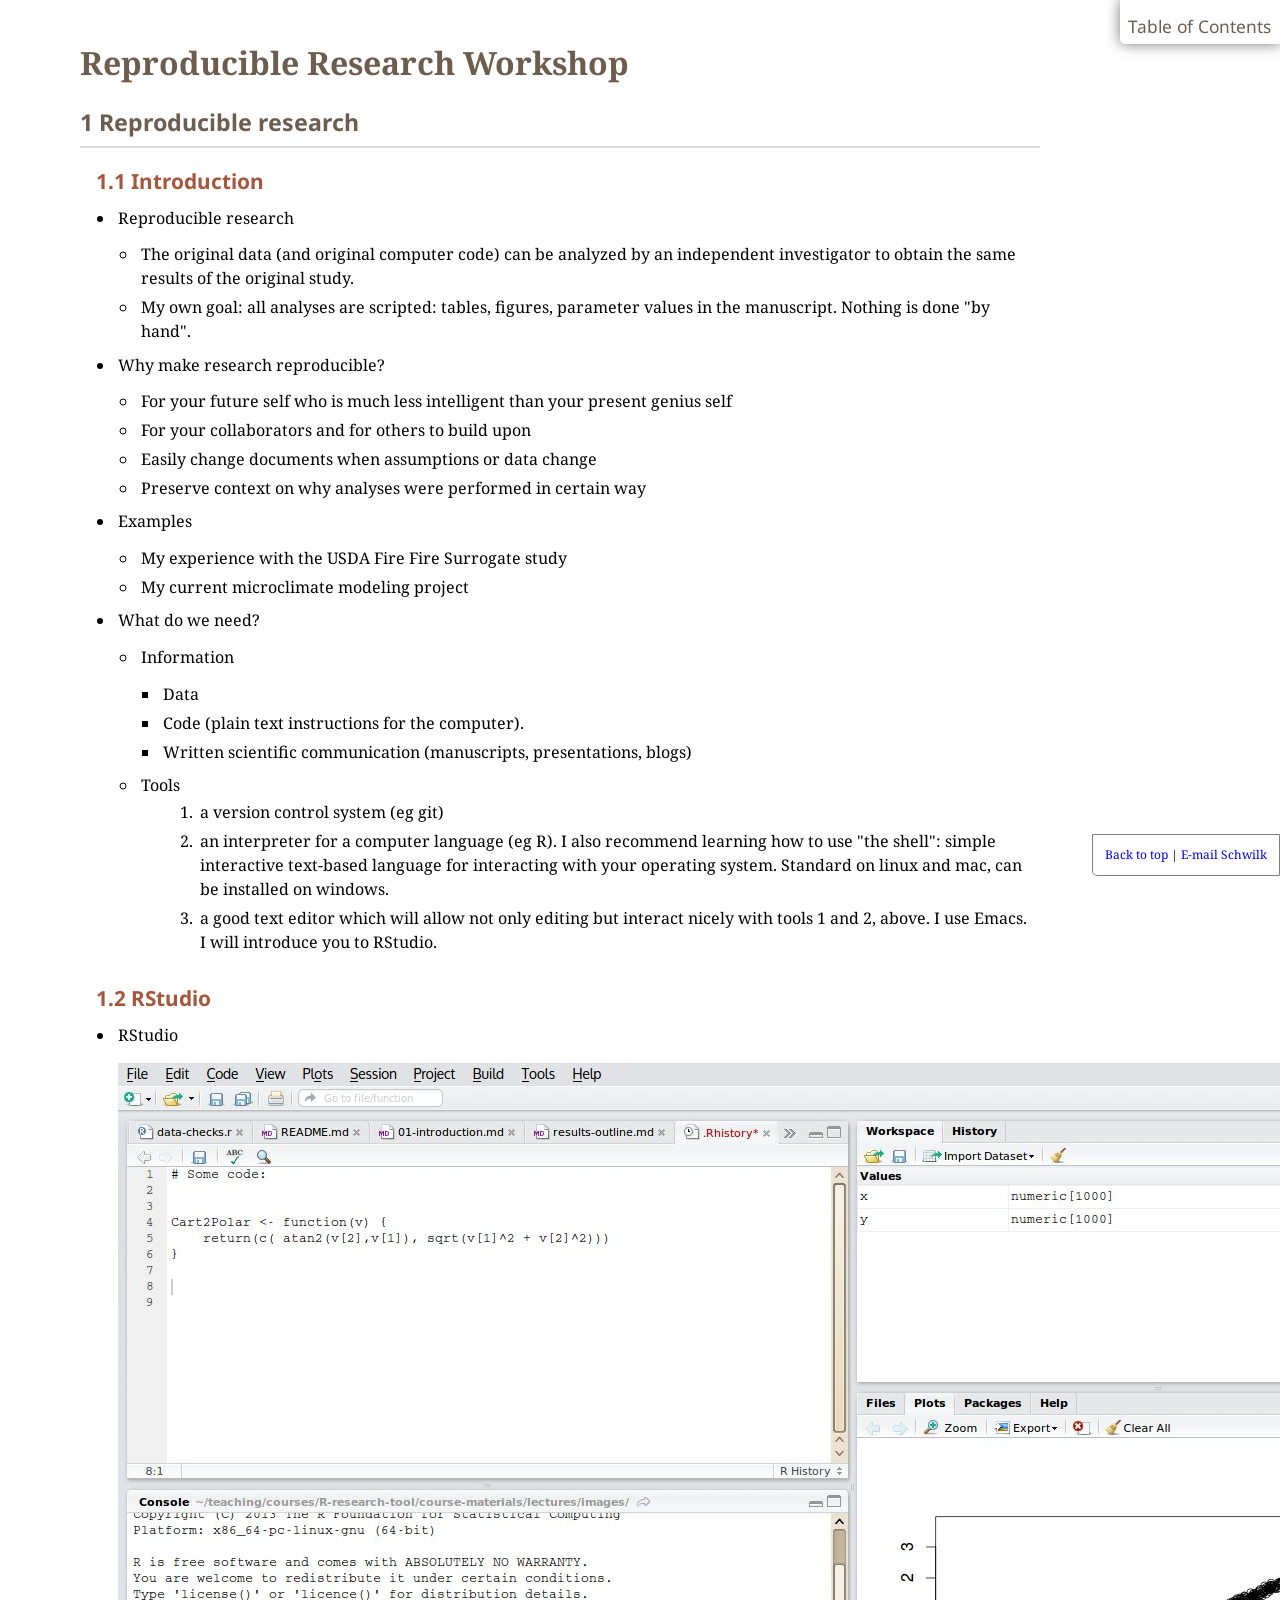
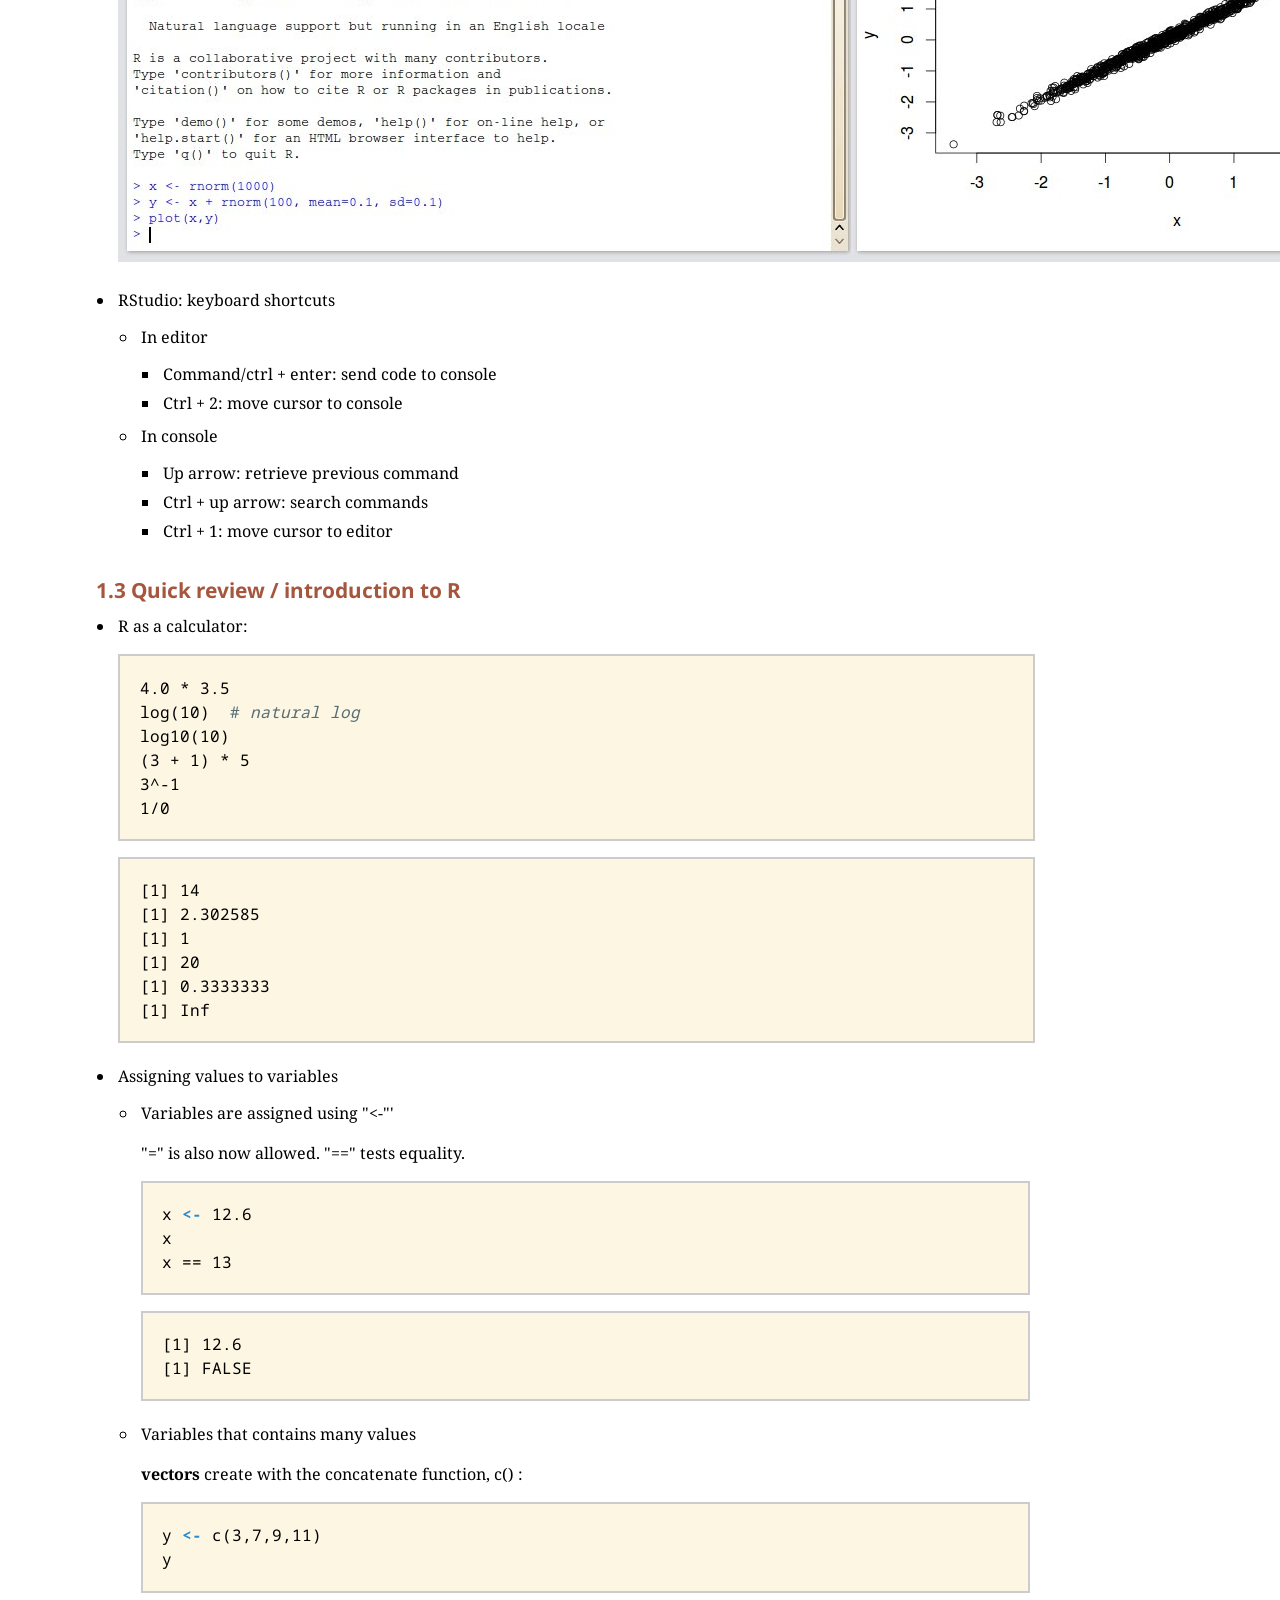
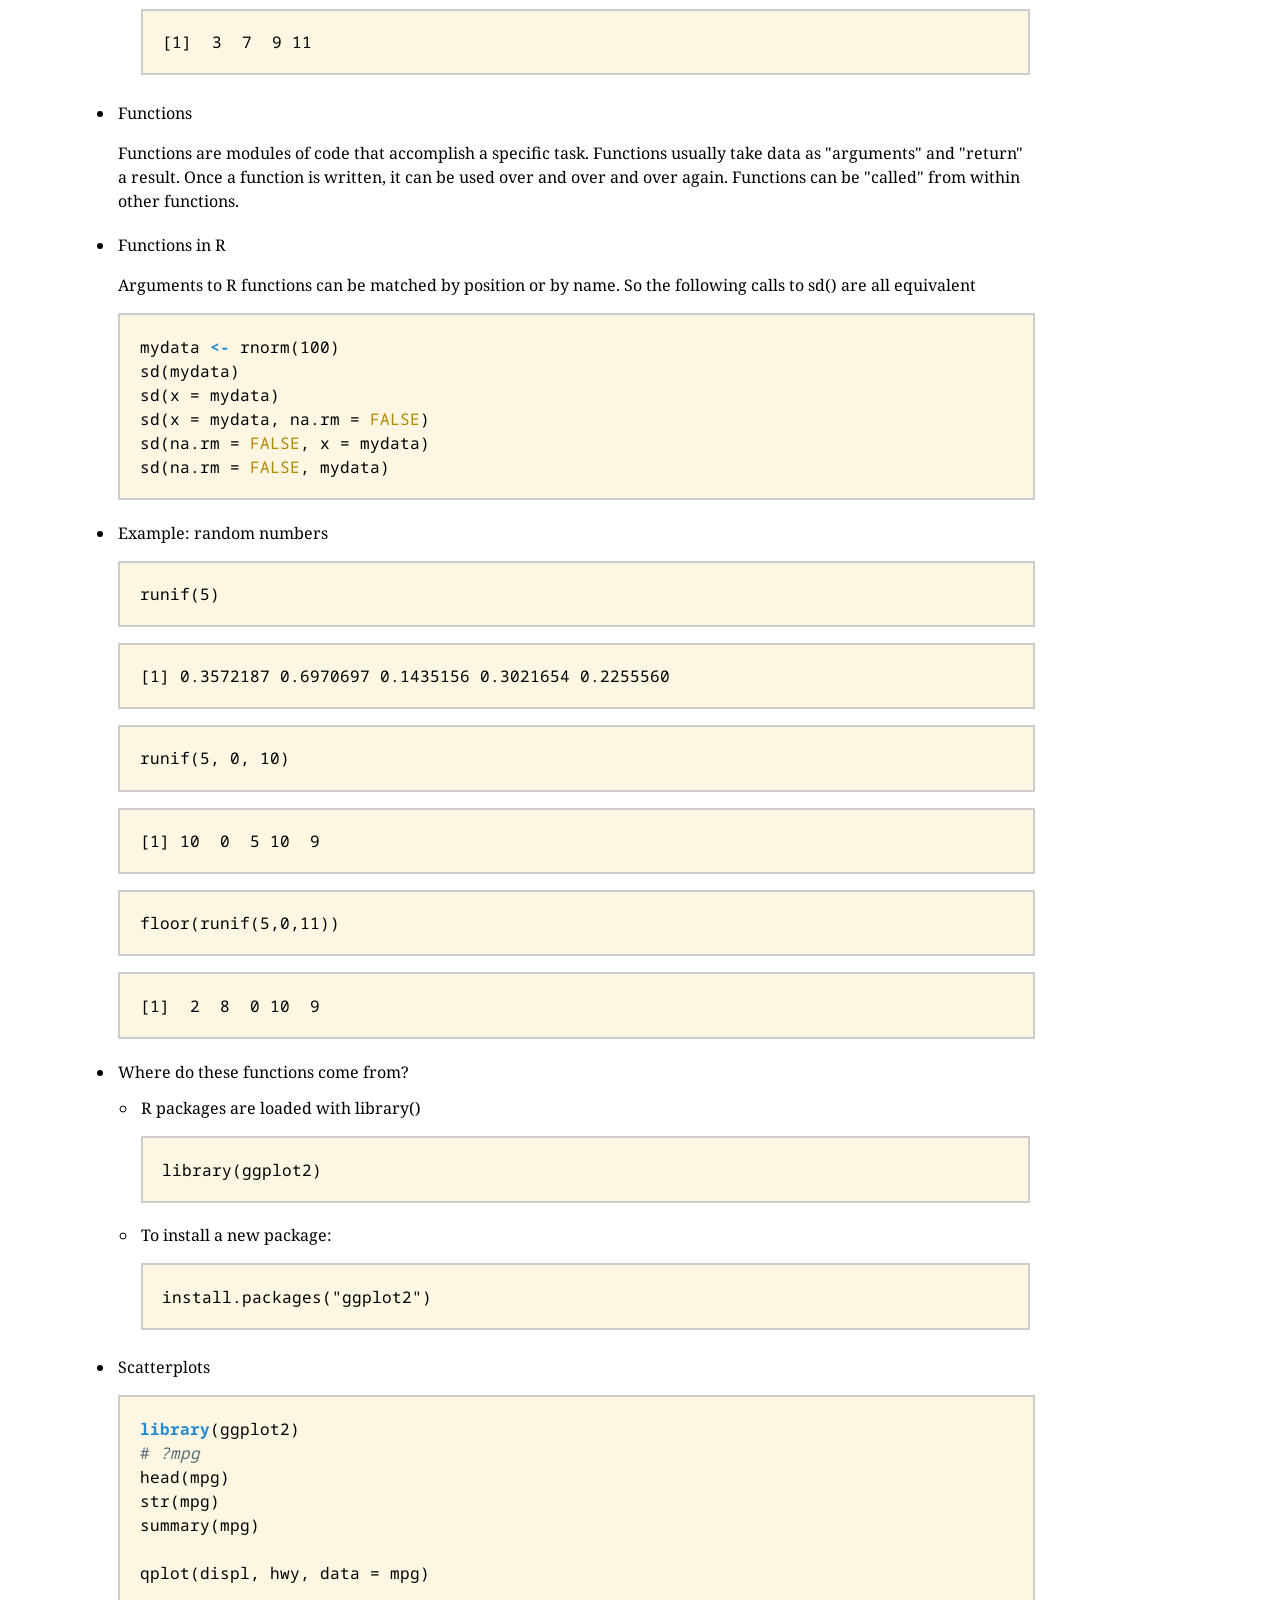
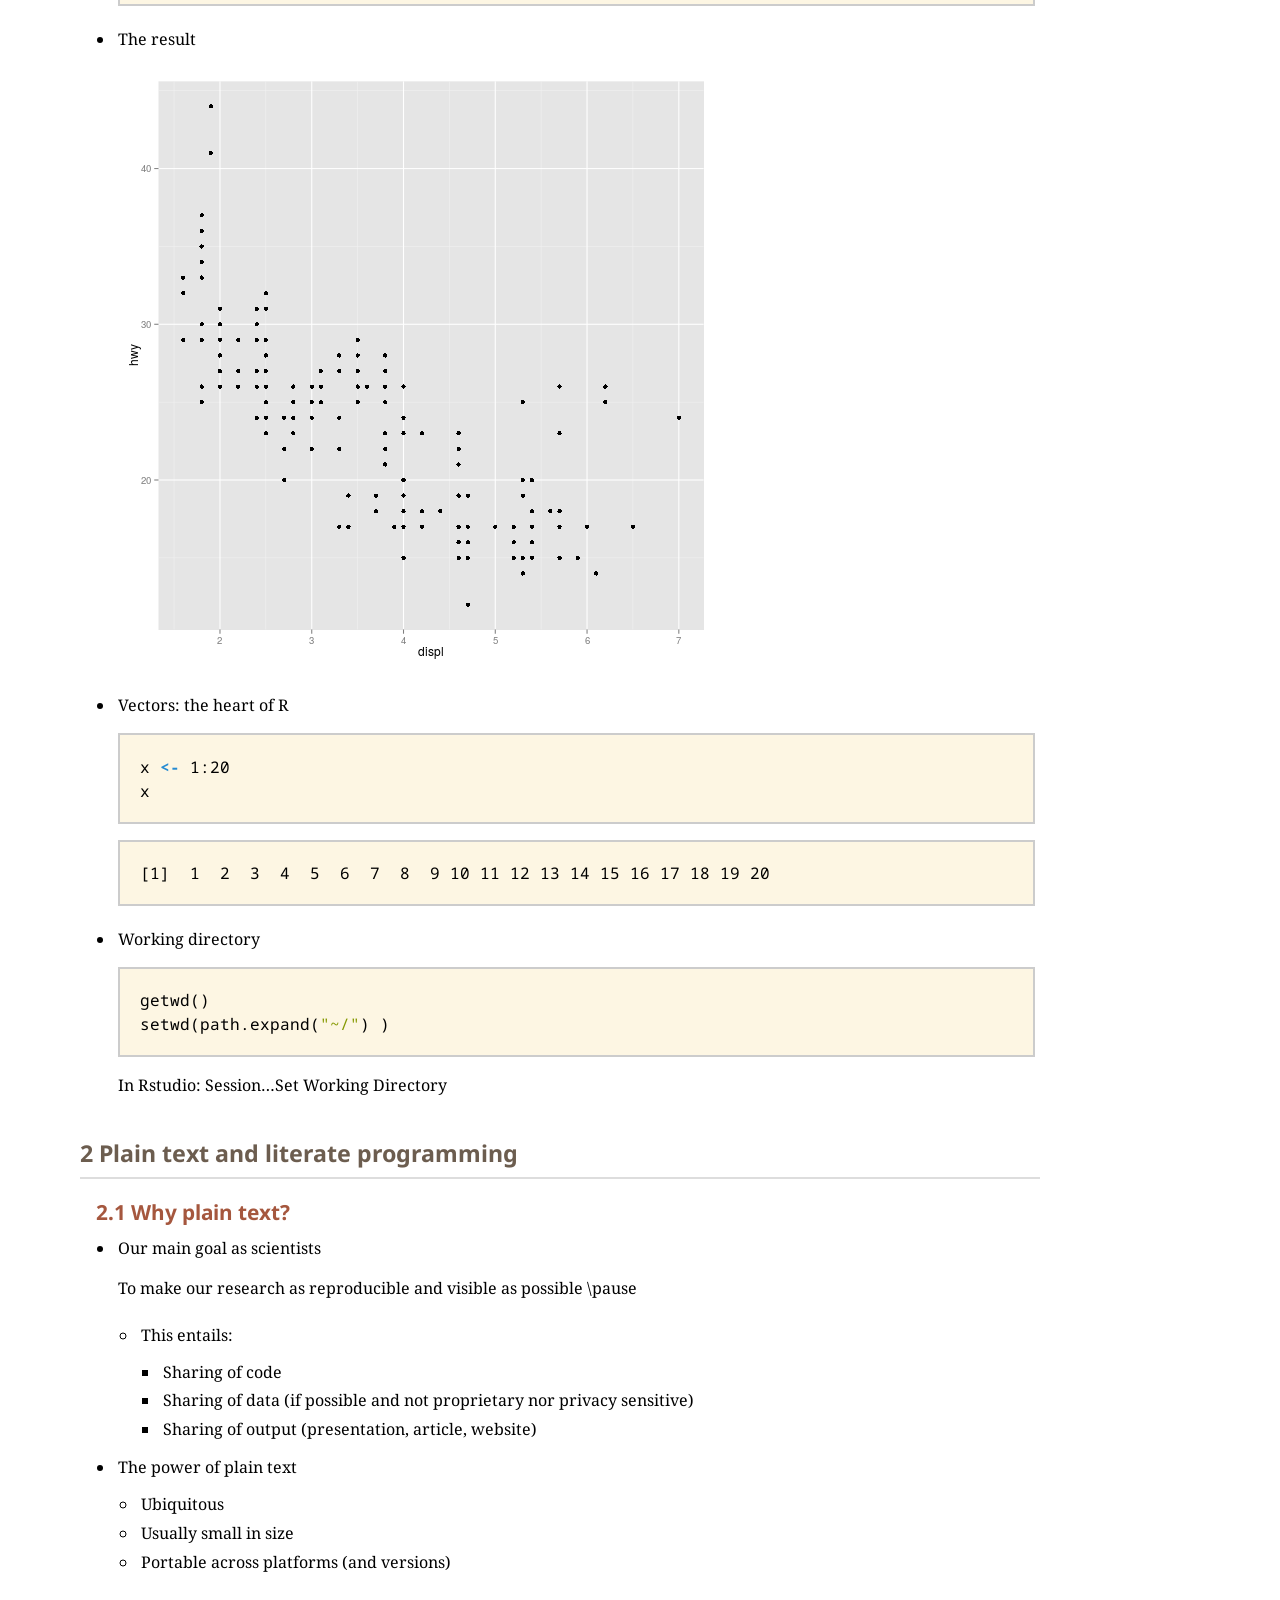
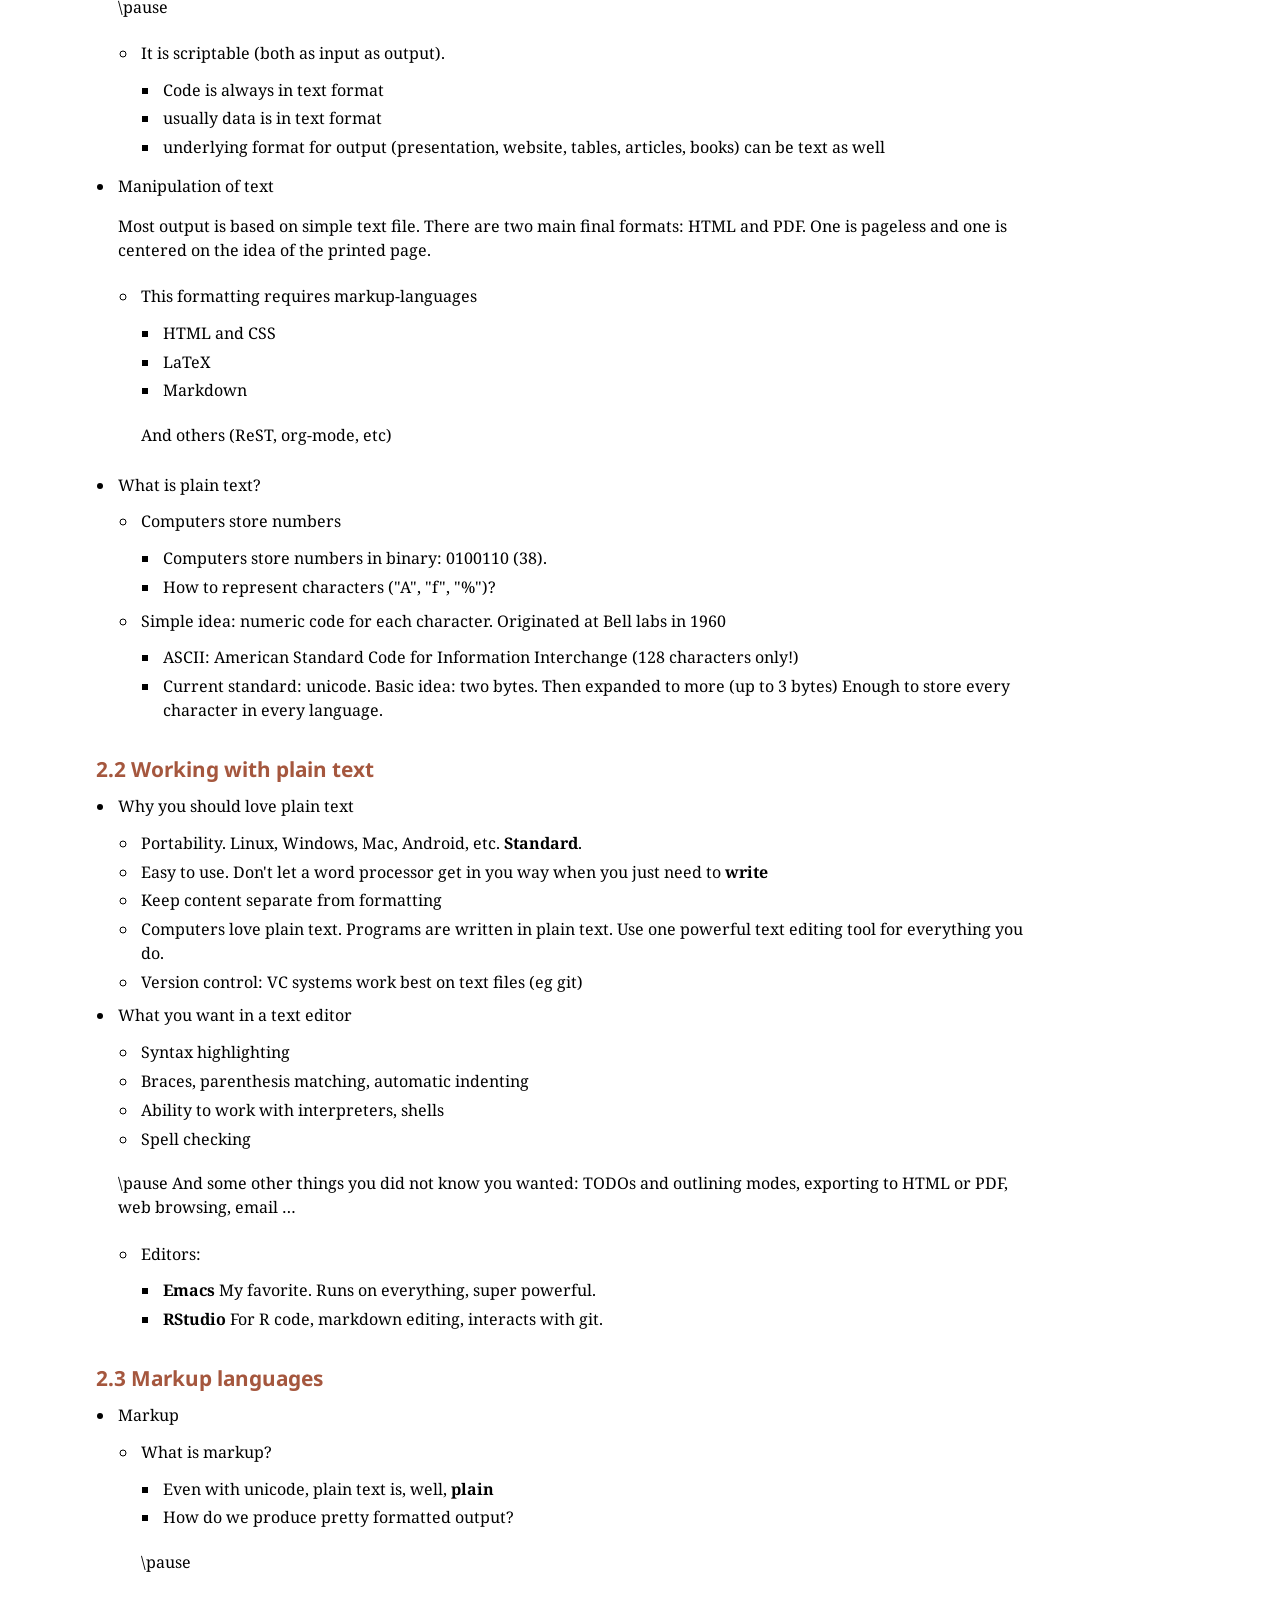
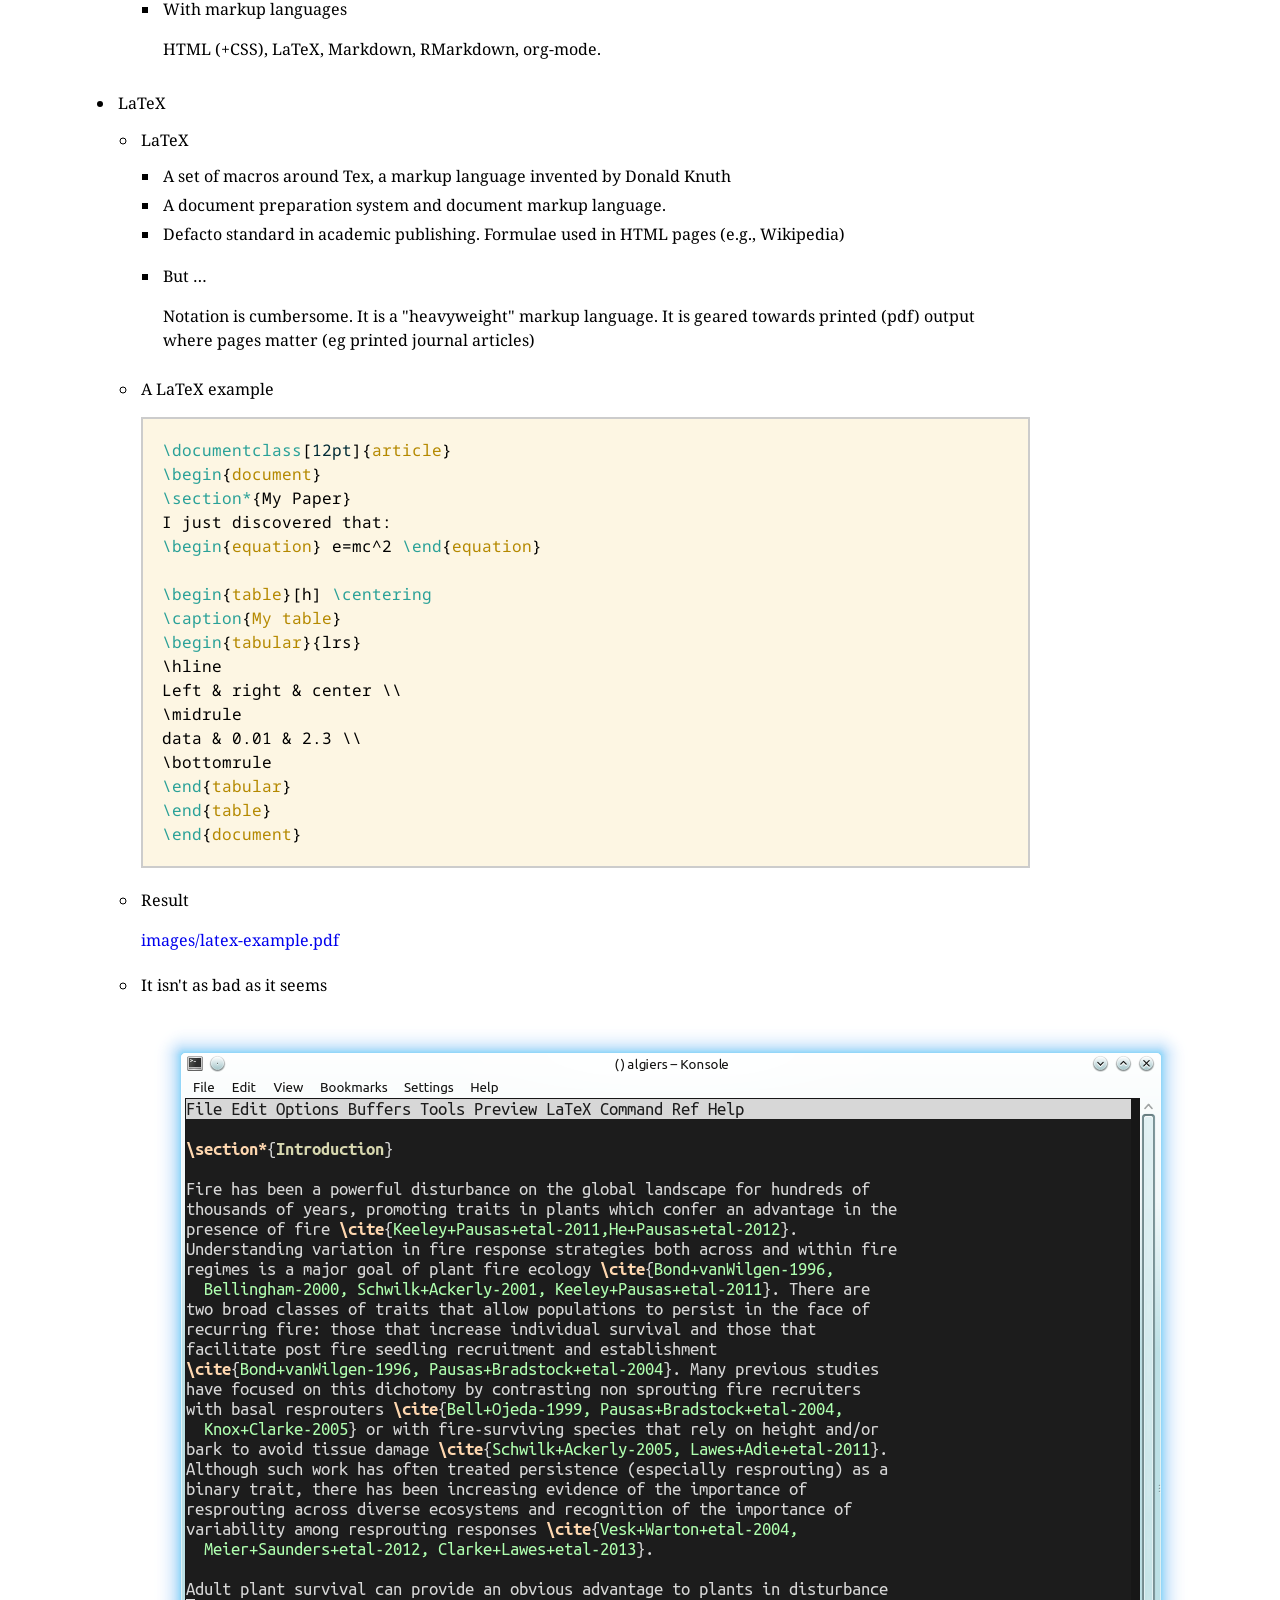
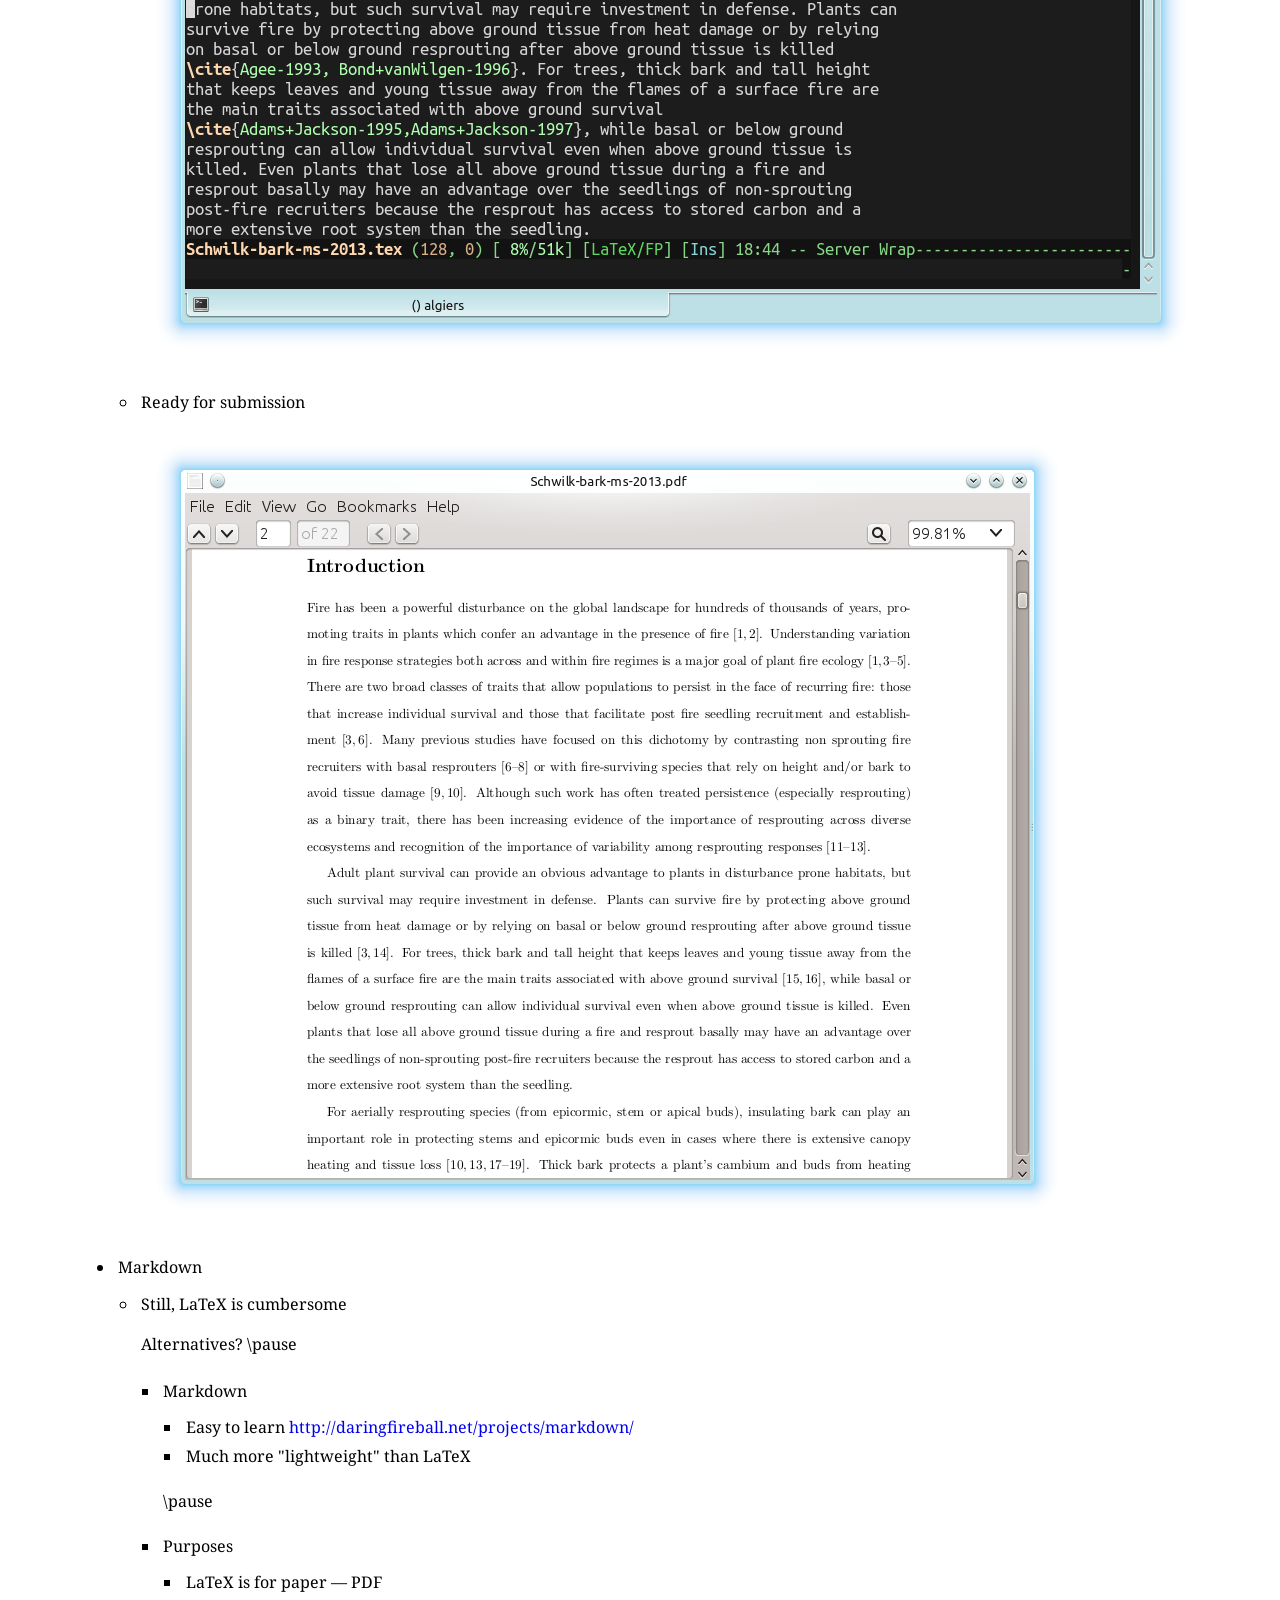
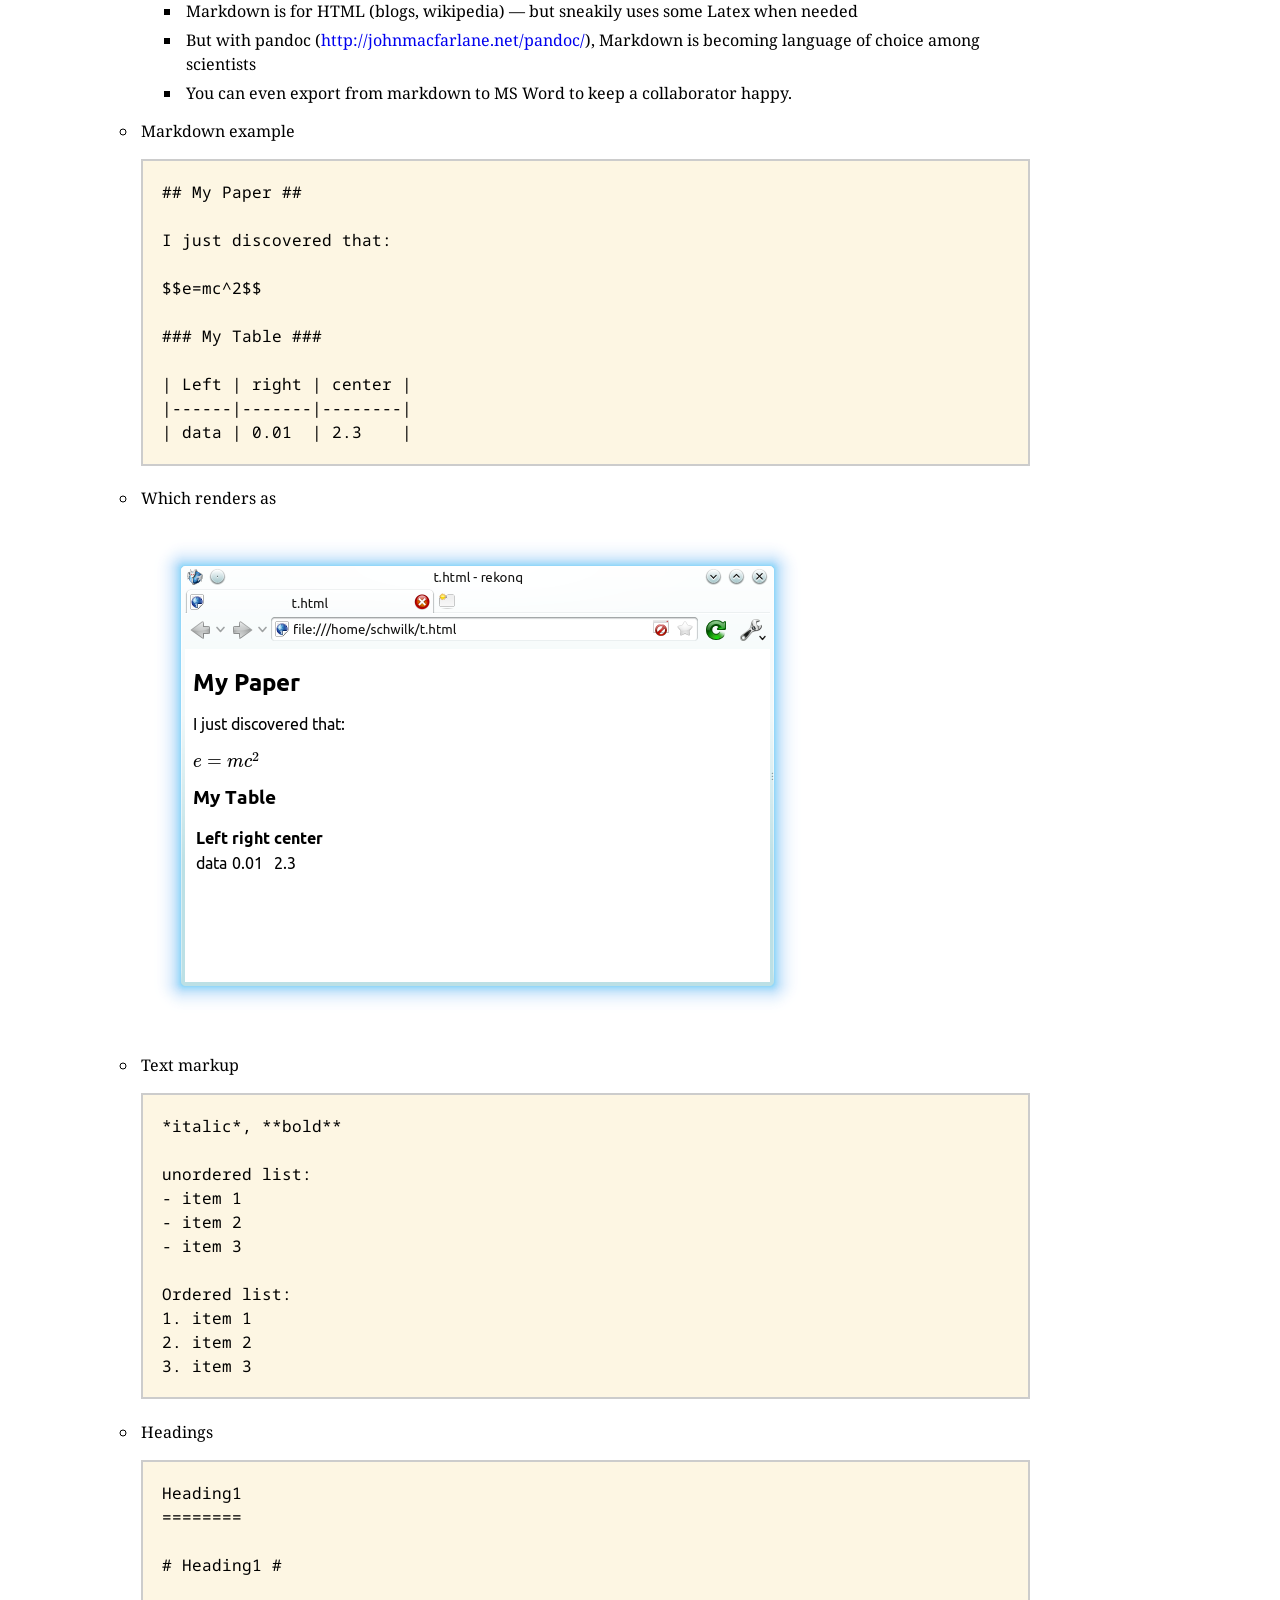
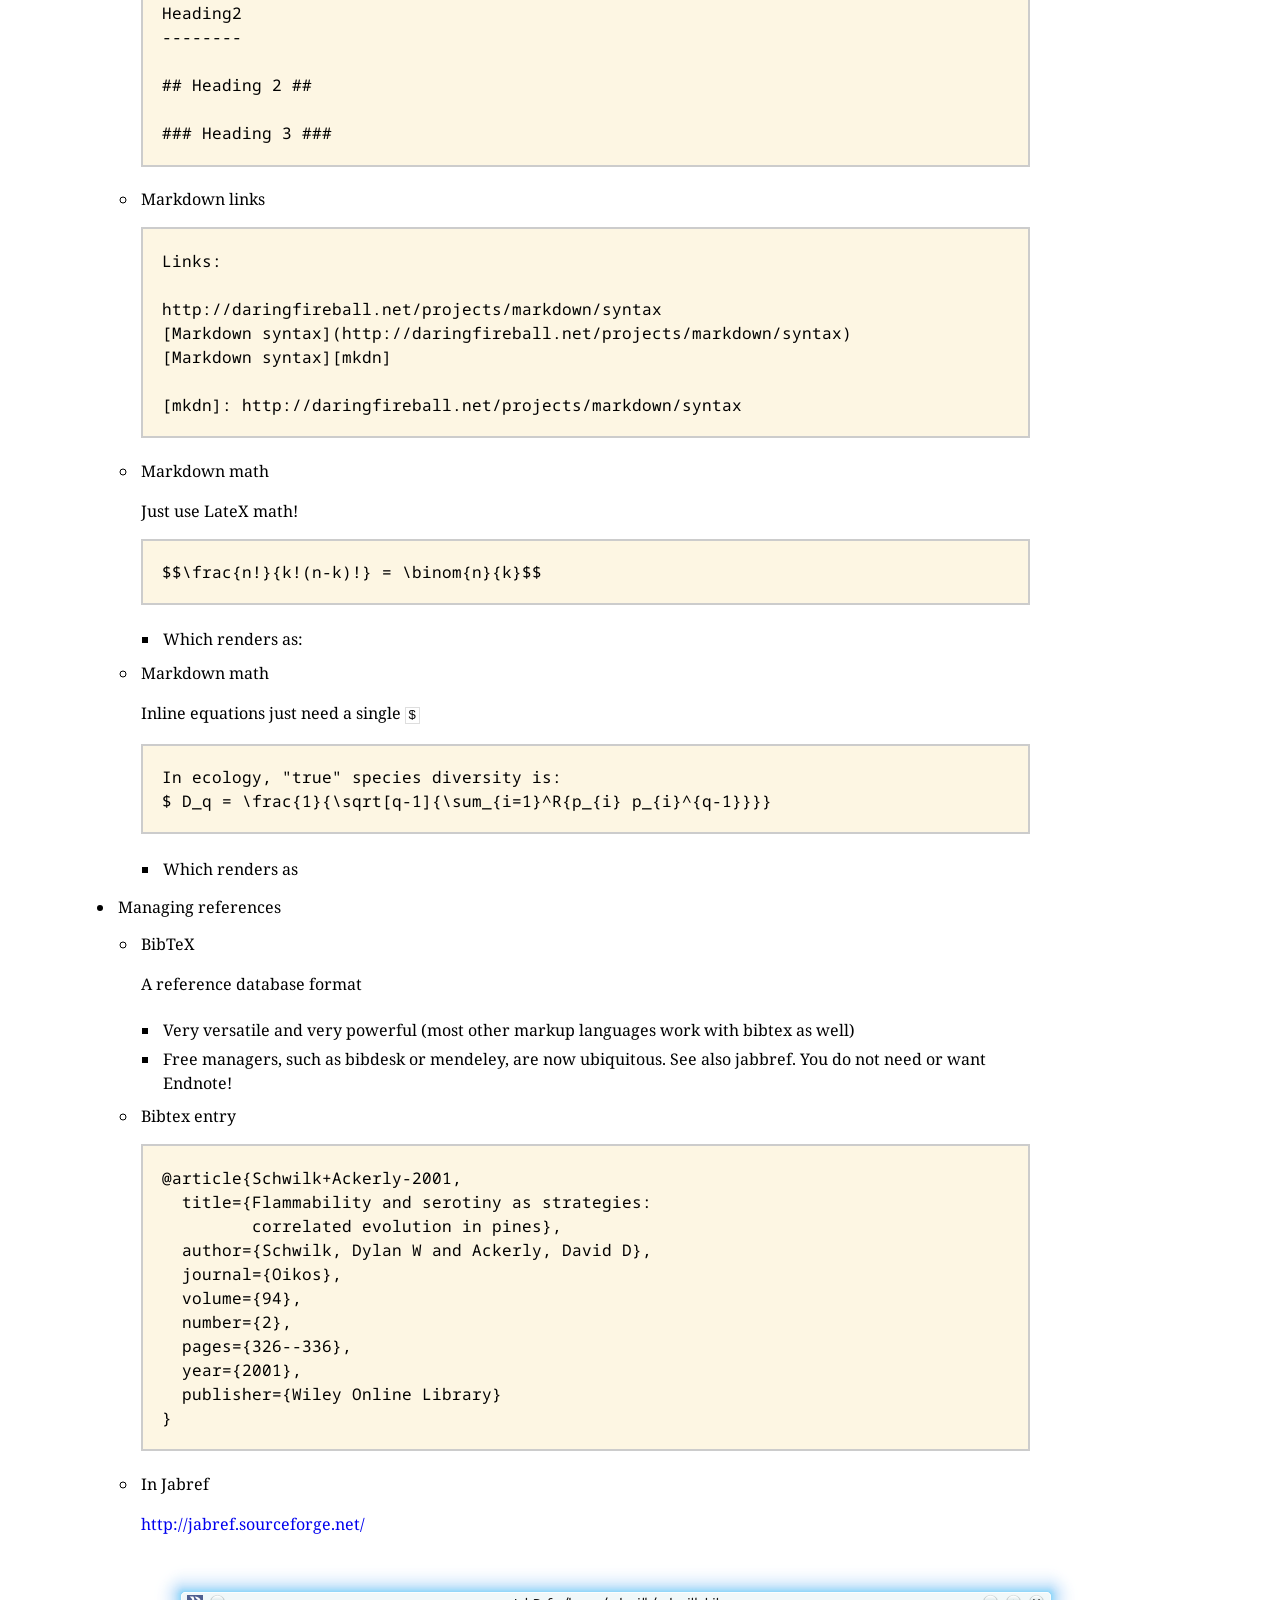
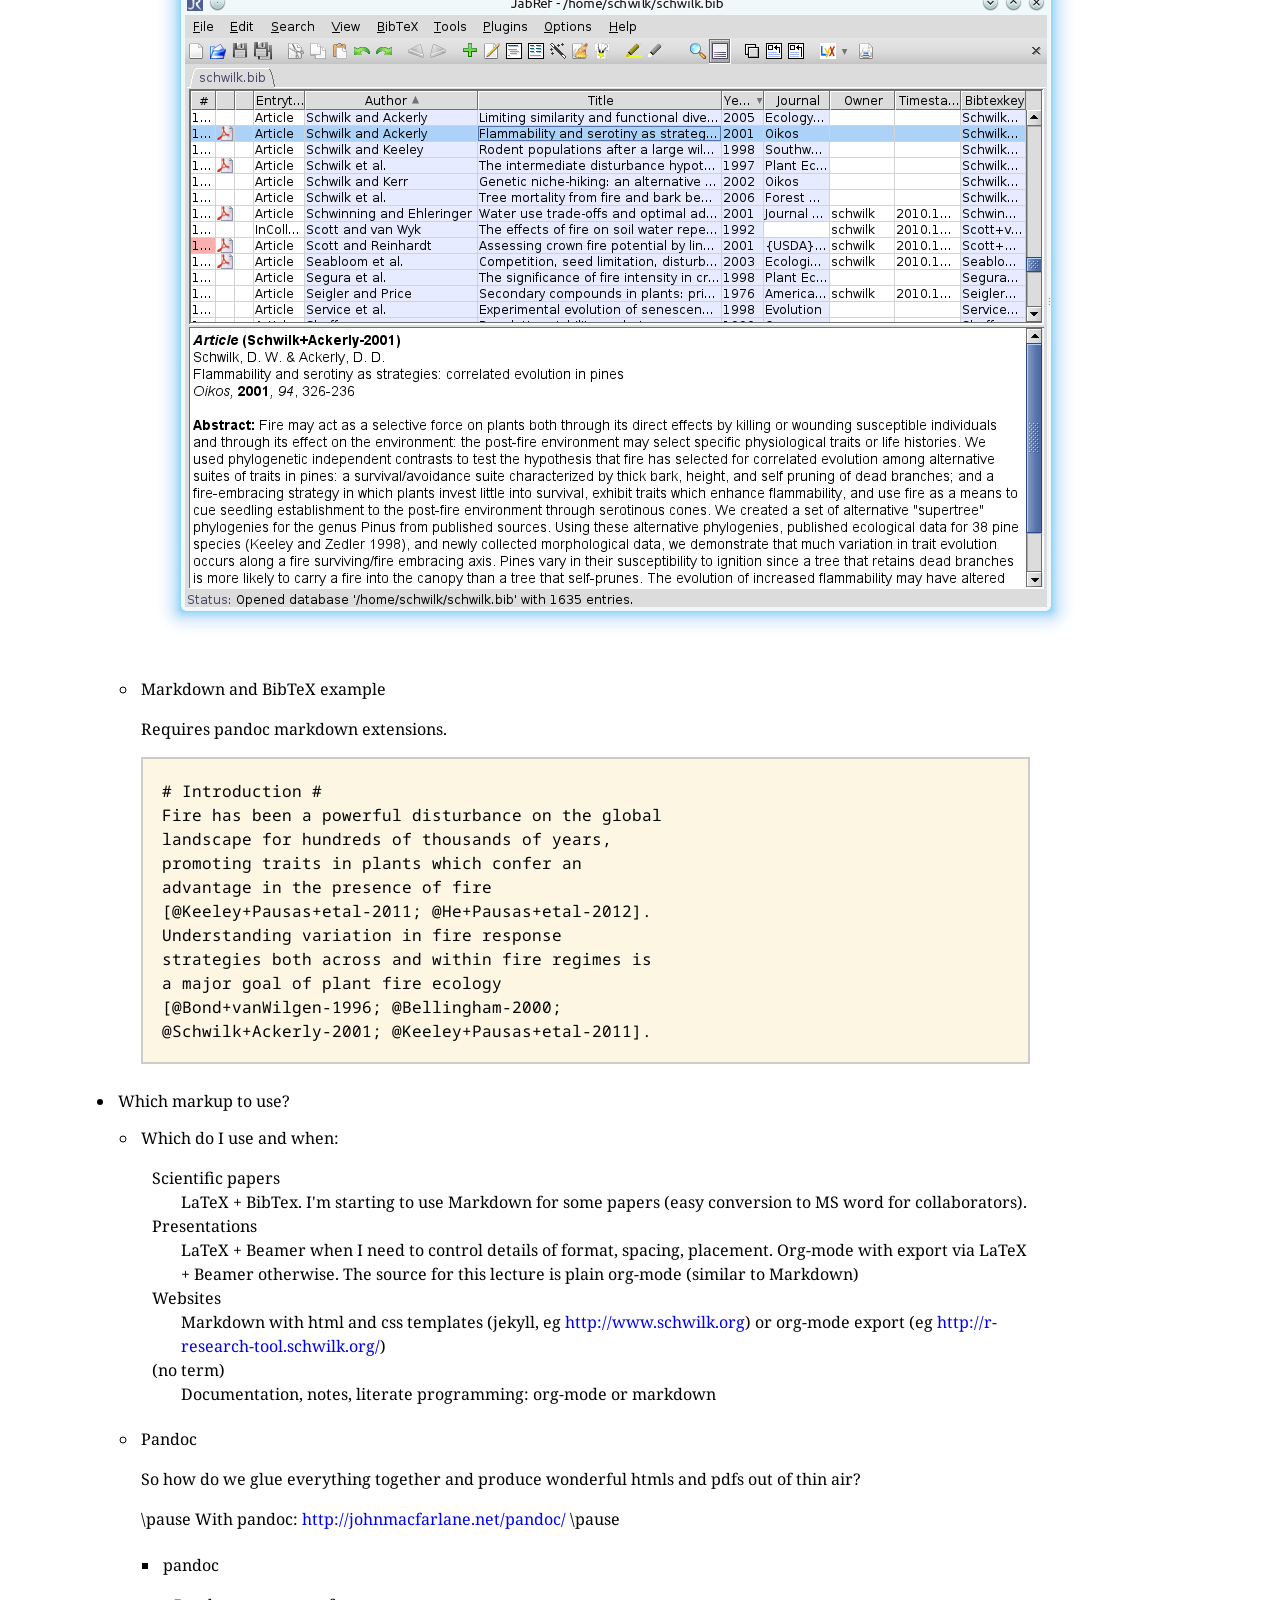
==== lectures/reproducible-research-workshop.html @ 66ce5b92 "Generated gh-pages for commit 4a61be0 Author: Dylan W. Schwilk <dylan@schwilk.org>     Add parts for" ====
<?xml version="1.0" encoding="utf-8"?>
<!DOCTYPE html PUBLIC "-//W3C//DTD XHTML 1.0 Strict//EN"
"http://www.w3.org/TR/xhtml1/DTD/xhtml1-strict.dtd">
<html xmlns="http://www.w3.org/1999/xhtml" lang="en" xml:lang="en">
<head>
<title>Reproducible Research Workshop</title>
<meta  http-equiv="Content-Type" content="text/html;charset=utf-8" />
<meta  name="generator" content="Org-mode" />
<meta  name="author" content="Dylan Schwilk" />
<link rel="stylesheet" type="text/css" href="../styles/schwilk-org.css" />
<script type="text/javascript">
/*
@licstart  The following is the entire license notice for the
JavaScript code in this tag.

Copyright (C) 2012-2013 Free Software Foundation, Inc.

The JavaScript code in this tag is free software: you can
redistribute it and/or modify it under the terms of the GNU
General Public License (GNU GPL) as published by the Free Software
Foundation, either version 3 of the License, or (at your option)
any later version.  The code is distributed WITHOUT ANY WARRANTY;
without even the implied warranty of MERCHANTABILITY or FITNESS
FOR A PARTICULAR PURPOSE.  See the GNU GPL for more details.

As additional permission under GNU GPL version 3 section 7, you
may distribute non-source (e.g., minimized or compacted) forms of
that code without the copy of the GNU GPL normally required by
section 4, provided you include this license notice and a URL
through which recipients can access the Corresponding Source.


@licend  The above is the entire license notice
for the JavaScript code in this tag.
*/
<!--/*--><![CDATA[/*><!--*/
 function CodeHighlightOn(elem, id)
 {
   var target = document.getElementById(id);
   if(null != target) {
     elem.cacheClassElem = elem.className;
     elem.cacheClassTarget = target.className;
     target.className = "code-highlighted";
     elem.className   = "code-highlighted";
   }
 }
 function CodeHighlightOff(elem, id)
 {
   var target = document.getElementById(id);
   if(elem.cacheClassElem)
     elem.className = elem.cacheClassElem;
   if(elem.cacheClassTarget)
     target.className = elem.cacheClassTarget;
 }
/*]]>*///-->
</script>
<script type="text/javascript" src="http://orgmode.org/mathjax/MathJax.js"></script>
<script type="text/javascript">
<!--/*--><![CDATA[/*><!--*/
    MathJax.Hub.Config({
        // Only one of the two following lines, depending on user settings
        // First allows browser-native MathML display, second forces HTML/CSS
        //  config: ["MMLorHTML.js"], jax: ["input/TeX"],
            jax: ["input/TeX", "output/HTML-CSS"],
        extensions: ["tex2jax.js","TeX/AMSmath.js","TeX/AMSsymbols.js",
                     "TeX/noUndefined.js"],
        tex2jax: {
            inlineMath: [ ["\\(","\\)"] ],
            displayMath: [ ['$$','$$'], ["\\[","\\]"], ["\\begin{displaymath}","\\end{displaymath}"] ],
            skipTags: ["script","noscript","style","textarea","pre","code"],
            ignoreClass: "tex2jax_ignore",
            processEscapes: false,
            processEnvironments: true,
            preview: "TeX"
        },
        showProcessingMessages: true,
        displayAlign: "center",
        displayIndent: "2em",

        "HTML-CSS": {
             scale: 100,
             availableFonts: ["STIX","TeX"],
             preferredFont: "TeX",
             webFont: "TeX",
             imageFont: "TeX",
             showMathMenu: true,
        },
        MMLorHTML: {
             prefer: {
                 MSIE:    "MML",
                 Firefox: "MML",
                 Opera:   "HTML",
                 other:   "HTML"
             }
        }
    });
/*]]>*///-->
</script>
</head>
<body>
<div id="content">
<h1 class="title">Reproducible Research Workshop</h1>
<div id="table-of-contents">
<h2>Table of Contents</h2>
<div id="text-table-of-contents">
<ul>
<li><a href="#sec-1">1. Reproducible research</a>
<ul>
<li><a href="#sec-1-1">1.1. Introduction</a></li>
<li><a href="#sec-1-2">1.2. RStudio</a></li>
<li><a href="#sec-1-3">1.3. Quick review / introduction to R</a></li>
</ul>
</li>
<li><a href="#sec-2">2. Plain text and literate programming</a>
<ul>
<li><a href="#sec-2-1">2.1. Why plain text?</a></li>
<li><a href="#sec-2-2">2.2. Working with plain text</a></li>
<li><a href="#sec-2-3">2.3. Markup languages</a></li>
<li><a href="#sec-2-4">2.4. Literate programming</a></li>
</ul>
</li>
<li><a href="#sec-3">3. Version Control</a>
<ul>
<li><a href="#sec-3-1">3.1. What is version control?</a></li>
<li><a href="#sec-3-2">3.2. git</a></li>
<li><a href="#sec-3-3">3.3. Working with branches</a></li>
<li><a href="#sec-3-4">3.4. Working with remotes</a></li>
<li><a href="#sec-3-5">3.5. Advanced uses</a></li>
</ul>
</li>
</ul>
</div>
</div>
<div id="outline-container-sec-1" class="outline-2">
<h2 id="sec-1"><span class="section-number-2">1</span> Reproducible research</h2>
<div class="outline-text-2" id="text-1">
</div>
<div id="outline-container-sec-1-1" class="outline-3">
<h3 id="sec-1-1"><span class="section-number-3">1.1</span> Introduction</h3>
<div class="outline-text-3" id="text-1-1">
</div><ul class="org-ul"><li><a id="sec-1-1-1" name="sec-1-1-1"></a>Reproducible research<br  /><div class="outline-text-4" id="text-1-1-1">
<ul class="org-ul">
<li>The original data (and original computer code) can be analyzed by an independent investigator to obtain the same results of the original study.
</li>
<li>My own goal: all analyses are scripted: tables, figures, parameter values in the manuscript. Nothing is done "by hand".
</li>
</ul>
</div>
</li>
<li><a id="sec-1-1-2" name="sec-1-1-2"></a>Why make research reproducible?<br  /><div class="outline-text-4" id="text-1-1-2">
<ul class="org-ul">
<li>For your future self who is much less intelligent than your present genius self
</li>
<li>For your collaborators and for others to build upon
</li>
<li>Easily change documents when assumptions or data change
</li>
<li>Preserve context on why analyses were performed in certain way
</li>
</ul>
</div>
</li>
<li><a id="sec-1-1-3" name="sec-1-1-3"></a>Examples<br  /><div class="outline-text-4" id="text-1-1-3">
<ul class="org-ul">
<li>My experience with the USDA Fire Fire Surrogate study
</li>
<li>My current microclimate modeling project
</li>
</ul>
</div>
</li>
<li><a id="sec-1-1-4" name="sec-1-1-4"></a>What do we need?<br  /><ul class="org-ul"><li><a id="sec-1-1-4-1" name="sec-1-1-4-1"></a>Information<br  /><div class="outline-text-5" id="text-1-1-4-1">
<ul class="org-ul">
<li>Data
</li>
<li>Code (plain text instructions for the computer).
</li>
<li>Written scientific communication (manuscripts, presentations, blogs)
</li>
</ul>
</div>
</li>
<li><a id="sec-1-1-4-2" name="sec-1-1-4-2"></a>Tools<br  /><div class="outline-text-5" id="text-1-1-4-2">
<ol class="org-ol">
<li>a version control system (eg git)
</li>
<li>an interpreter for a computer language (eg R).  I also recommend learning how to use "the shell": simple interactive text-based language for interacting with your operating system. Standard on linux and mac, can be installed on windows.
</li>
<li>a good text editor which will allow not only editing but interact nicely with tools 1 and 2, above. I use Emacs. I will introduce you to RStudio.
</li>
</ol>
</div>
</li></ul>
</li></ul>
</div>
<div id="outline-container-sec-1-2" class="outline-3">
<h3 id="sec-1-2"><span class="section-number-3">1.2</span> RStudio</h3>
<div class="outline-text-3" id="text-1-2">
</div><ul class="org-ul"><li><a id="sec-1-2-1" name="sec-1-2-1"></a>RStudio<br  /><div class="outline-text-4" id="text-1-2-1">

<div class="figure">
<p><img src="images/rstudio-screenshot.jpg" alt="rstudio-screenshot.jpg" />
</p>
</div>
</div>
</li>
<li><a id="sec-1-2-2" name="sec-1-2-2"></a>RStudio: keyboard shortcuts<br  /><ul class="org-ul"><li><a id="sec-1-2-2-1" name="sec-1-2-2-1"></a>In editor<br  /><div class="outline-text-5" id="text-1-2-2-1">
<ul class="org-ul">
<li>Command/ctrl + enter: send code to console
</li>
<li>Ctrl + 2: move cursor to console
</li>
</ul>
</div>
</li>
<li><a id="sec-1-2-2-2" name="sec-1-2-2-2"></a>In console<br  /><div class="outline-text-5" id="text-1-2-2-2">
<ul class="org-ul">
<li>Up arrow: retrieve previous command
</li>
<li>Ctrl + up arrow: search commands
</li>
<li>Ctrl + 1: move cursor to editor
</li>
</ul>
</div>
</li></ul>
</li></ul>
</div>
<div id="outline-container-sec-1-3" class="outline-3">
<h3 id="sec-1-3"><span class="section-number-3">1.3</span> Quick review / introduction to R</h3>
<div class="outline-text-3" id="text-1-3">
</div><ul class="org-ul"><li><a id="sec-1-3-1" name="sec-1-3-1"></a>R as a calculator:<br  /><div class="outline-text-4" id="text-1-3-1">
<div class="org-src-container">

<pre class="src src-R">4.0 * 3.5
log(10)  <span class="org-comment-delimiter"># </span><span class="org-comment">natural log</span>
log10(10)
(3 + 1) * 5
3^-1
1/0
</pre>
</div>

<pre class="example">
[1] 14
[1] 2.302585
[1] 1
[1] 20
[1] 0.3333333
[1] Inf
</pre>
</div>
</li>

<li><a id="sec-1-3-2" name="sec-1-3-2"></a>Assigning values to variables<br  /><ul class="org-ul"><li><a id="sec-1-3-2-1" name="sec-1-3-2-1"></a>Variables are assigned using "&lt;-"'<br  /><div class="outline-text-5" id="text-1-3-2-1">
<p>
"=" is also now allowed. "==" tests equality.
</p>

<div class="org-src-container">

<pre class="src src-R">x <span class="org-constant">&lt;-</span> 12.6
x
x == 13
</pre>
</div>

<pre class="example">
[1] 12.6
[1] FALSE
</pre>
</div>
</li>

<li><a id="sec-1-3-2-2" name="sec-1-3-2-2"></a>Variables that contains many values<br  /><div class="outline-text-5" id="text-1-3-2-2">
<p>
<b>vectors</b> create with the concatenate function, c() :
</p>
<div class="org-src-container">

<pre class="src src-R">y <span class="org-constant">&lt;-</span> c(3,7,9,11)
y
</pre>
</div>

<pre class="example">
[1]  3  7  9 11
</pre>
</div>
</li></ul>
</li>

<li><a id="sec-1-3-3" name="sec-1-3-3"></a>Functions<br  /><div class="outline-text-4" id="text-1-3-3">
<p>
Functions are modules of code that accomplish a specific task. Functions usually take data as "arguments" and "return" a result. Once a function is written, it can be used over and over and over again. Functions can be "called" from within other functions.
</p>
</div>
</li>
<li><a id="sec-1-3-4" name="sec-1-3-4"></a>Functions in R<br  /><div class="outline-text-4" id="text-1-3-4">
<p>
Arguments to R functions can be matched by position or by name. So
the following calls to sd() are all equivalent
</p>

<div class="org-src-container">

<pre class="src src-R">mydata <span class="org-constant">&lt;-</span> rnorm(100)
sd(mydata)
sd(x = mydata)
sd(x = mydata, na.rm = <span class="org-type">FALSE</span>)
sd(na.rm = <span class="org-type">FALSE</span>, x = mydata)
sd(na.rm = <span class="org-type">FALSE</span>, mydata)
</pre>
</div>
</div>
</li>

<li><a id="sec-1-3-5" name="sec-1-3-5"></a>Example: random numbers<br  /><div class="outline-text-4" id="text-1-3-5">
<div class="org-src-container">

<pre class="src src-R">runif(5)
</pre>
</div>

<pre class="example">
[1] 0.3572187 0.6970697 0.1435156 0.3021654 0.2255560
</pre>

<div class="org-src-container">

<pre class="src src-R">runif(5, 0, 10)
</pre>
</div>

<pre class="example">
[1] 10  0  5 10  9
</pre>

<div class="org-src-container">

<pre class="src src-R">floor(runif(5,0,11))
</pre>
</div>

<pre class="example">
[1]  2  8  0 10  9
</pre>
</div>
</li>

<li><a id="sec-1-3-6" name="sec-1-3-6"></a>Where do these functions come from?<br  /><ul class="org-ul"><li><a id="sec-1-3-6-1" name="sec-1-3-6-1"></a>R packages are loaded with library()<br  /><div class="outline-text-5" id="text-1-3-6-1">
<pre class="example">
library(ggplot2)
</pre>
</div>
</li>
<li><a id="sec-1-3-6-2" name="sec-1-3-6-2"></a>To install a new package:<br  /><div class="outline-text-5" id="text-1-3-6-2">
<pre class="example">
install.packages("ggplot2")
</pre>
</div>
</li></ul>
</li>

<li><a id="sec-1-3-7" name="sec-1-3-7"></a>Scatterplots<br  /><div class="outline-text-4" id="text-1-3-7">
<div class="org-src-container">

<pre class="src src-R" id="example-mpg1"><span class="org-constant">library</span>(ggplot2)
<span class="org-comment-delimiter"># </span><span class="org-comment">?mpg</span>
head(mpg)
str(mpg)
summary(mpg)

qplot(displ, hwy, data = mpg)
</pre>
</div>
</div>
</li>

<li><a id="sec-1-3-8" name="sec-1-3-8"></a>The result<br  /><div class="outline-text-4" id="text-1-3-8">

<div class="figure">
<p><img src="plots/fig1_1.png" alt="fig1_1.png" />
</p>
</div>
</div>
</li>
<li><a id="sec-1-3-9" name="sec-1-3-9"></a>Vectors: the heart of R<br  /><div class="outline-text-4" id="text-1-3-9">
<div class="org-src-container">

<pre class="src src-R">x <span class="org-constant">&lt;-</span> 1:20
x
</pre>
</div>

<pre class="example">
[1]  1  2  3  4  5  6  7  8  9 10 11 12 13 14 15 16 17 18 19 20
</pre>
</div>
</li>

<li><a id="sec-1-3-10" name="sec-1-3-10"></a>Working directory<br  /><div class="outline-text-4" id="text-1-3-10">
<div class="org-src-container">

<pre class="src src-R">getwd()
setwd(path.expand(<span class="org-string">"~/"</span>) )
</pre>
</div>
<p>
In Rstudio: Session&#x2026;Set Working Directory
</p>
</div>
</li></ul>
</div>
</div>
<div id="outline-container-sec-2" class="outline-2">
<h2 id="sec-2"><span class="section-number-2">2</span> Plain text and literate programming</h2>
<div class="outline-text-2" id="text-2">
</div>
<div id="outline-container-sec-2-1" class="outline-3">
<h3 id="sec-2-1"><span class="section-number-3">2.1</span> Why plain text?</h3>
<div class="outline-text-3" id="text-2-1">
</div><ul class="org-ul"><li><a id="sec-2-1-1" name="sec-2-1-1"></a>Our main goal as scientists<br  /><div class="outline-text-4" id="text-2-1-1">
<p>
To make our research as reproducible and visible as possible
\pause
</p>
</div>
<ul class="org-ul"><li><a id="sec-2-1-1-1" name="sec-2-1-1-1"></a>This entails:<br  /><div class="outline-text-5" id="text-2-1-1-1">
<ul class="org-ul">
<li>Sharing of code
</li>
<li>Sharing of data (if possible and not proprietary nor privacy sensitive)
</li>
<li>Sharing of output (presentation, article, website)
</li>
</ul>
</div>
</li></ul>
</li>
<li><a id="sec-2-1-2" name="sec-2-1-2"></a>The power of plain text<br  /><div class="outline-text-4" id="text-2-1-2">
<ul class="org-ul">
<li>Ubiquitous
</li>
<li>Usually small in size
</li>
<li>Portable across platforms (and versions)
</li>
</ul>
<p>
\pause
</p>
</div>
<ul class="org-ul"><li><a id="sec-2-1-2-1" name="sec-2-1-2-1"></a>It is scriptable (both as input as output).<br  /><div class="outline-text-5" id="text-2-1-2-1">
<ul class="org-ul">
<li>Code is always in text format
</li>
<li>usually data is in text format
</li>
<li>underlying format for output (presentation, website, tables, articles, books) can be text as well
</li>
</ul>
</div>
</li></ul>
</li>
<li><a id="sec-2-1-3" name="sec-2-1-3"></a>Manipulation of text<br  /><div class="outline-text-4" id="text-2-1-3">
<p>
Most output is based on simple text file. There are two main final formats: HTML and PDF. One is pageless and one is centered on the idea of the printed page.
</p>
</div>
<ul class="org-ul"><li><a id="sec-2-1-3-1" name="sec-2-1-3-1"></a>This formatting requires markup-languages<br  /><div class="outline-text-5" id="text-2-1-3-1">
<ul class="org-ul">
<li>HTML and CSS
</li>
<li>LaTeX
</li>
<li>Markdown
</li>
</ul>

<p>
And others (ReST, org-mode, etc)
</p>
</div>
</li></ul>
</li>

<li><a id="sec-2-1-4" name="sec-2-1-4"></a>What is plain text?<br  /><ul class="org-ul"><li><a id="sec-2-1-4-1" name="sec-2-1-4-1"></a>Computers store numbers<br  /><div class="outline-text-5" id="text-2-1-4-1">
<ul class="org-ul">
<li>Computers store numbers in binary: 0100110 (38).
</li>
<li>How to represent characters ("A", "f", "%")?
</li>
</ul>
</div>
</li>

<li><a id="sec-2-1-4-2" name="sec-2-1-4-2"></a>Simple idea: numeric code for each character.  Originated at Bell labs in 1960<br  /><div class="outline-text-5" id="text-2-1-4-2">
<ul class="org-ul">
<li>ASCII: American Standard Code for Information Interchange (128 characters only!)
</li>
<li>Current standard: unicode. Basic idea: two bytes.  Then expanded to more (up to 3 bytes) Enough to store every character in every language.
</li>
</ul>
</div>
</li></ul>
</li></ul>
</div>
<div id="outline-container-sec-2-2" class="outline-3">
<h3 id="sec-2-2"><span class="section-number-3">2.2</span> Working with plain text</h3>
<div class="outline-text-3" id="text-2-2">
</div><ul class="org-ul"><li><a id="sec-2-2-1" name="sec-2-2-1"></a>Why you should love plain text<br  /><div class="outline-text-4" id="text-2-2-1">
<ul class="org-ul">
<li>Portability. Linux, Windows, Mac, Android, etc. <b>Standard</b>.
</li>
<li>Easy to use. Don't let a word processor get in you way when you just need to <b>write</b>
</li>
<li>Keep content separate from formatting
</li>
<li>Computers love plain text. Programs are written in plain text. Use one powerful text editing tool for everything you do.
</li>
<li>Version control: VC systems work best on text files (eg git)
</li>
</ul>
</div>
</li>
<li><a id="sec-2-2-2" name="sec-2-2-2"></a>What you want in a text editor<br  /><div class="outline-text-4" id="text-2-2-2">
<ul class="org-ul">
<li>Syntax highlighting
</li>
<li>Braces, parenthesis matching, automatic indenting
</li>
<li>Ability to work with interpreters, shells
</li>
<li>Spell checking
</li>
</ul>

<p>
\pause
And some other things you did not know you wanted: TODOs and outlining modes, exporting to HTML or PDF, web browsing, email &#x2026;
</p>
</div>
<ul class="org-ul"><li><a id="sec-2-2-2-1" name="sec-2-2-2-1"></a>Editors:<br  /><div class="outline-text-5" id="text-2-2-2-1">
<ul class="org-ul">
<li><b>Emacs</b> My favorite.  Runs on everything, super powerful.
</li>
<li><b>RStudio</b> For R code, markdown editing, interacts with git.
</li>
</ul>
</div>
</li></ul>
</li></ul>
</div>
<div id="outline-container-sec-2-3" class="outline-3">
<h3 id="sec-2-3"><span class="section-number-3">2.3</span> Markup languages</h3>
<div class="outline-text-3" id="text-2-3">
</div><ul class="org-ul"><li><a id="sec-2-3-1" name="sec-2-3-1"></a>Markup<br  /><ul class="org-ul"><li><a id="sec-2-3-1-1" name="sec-2-3-1-1"></a>What is markup?<br  /><div class="outline-text-5" id="text-2-3-1-1">
<ul class="org-ul">
<li>Even with unicode, plain text is, well, <b>plain</b>
</li>
<li>How do we produce pretty formatted output?
</li>
</ul>
<p>
\pause
</p>
</div>
<ul class="org-ul"><li><a id="sec-2-3-1-1-1" name="sec-2-3-1-1-1"></a>With markup languages<br  /><div class="outline-text-6" id="text-2-3-1-1-1">
<p>
HTML (+CSS), LaTeX, Markdown, RMarkdown,  org-mode.
</p>
</div>
</li></ul>
</li></ul>
</li>
<li><a id="sec-2-3-2" name="sec-2-3-2"></a>LaTeX<br  /><ul class="org-ul"><li><a id="sec-2-3-2-1" name="sec-2-3-2-1"></a>LaTeX<br  /><div class="outline-text-5" id="text-2-3-2-1">
<ul class="org-ul">
<li>A set of macros around Tex, a markup language invented by Donald Knuth
</li>
<li>A document preparation system and document markup language.
</li>
<li>Defacto standard in academic publishing. Formulae used in HTML pages (e.g., Wikipedia)
</li>
</ul>
</div>
<ul class="org-ul"><li><a id="sec-2-3-2-1-1" name="sec-2-3-2-1-1"></a>But &#x2026;<br  /><div class="outline-text-6" id="text-2-3-2-1-1">
<p>
Notation is cumbersome. It is a "heavyweight" markup language. It is geared towards printed (pdf) output where pages matter (eg printed journal articles)
</p>
</div>
</li></ul>
</li>
<li><a id="sec-2-3-2-2" name="sec-2-3-2-2"></a>A LaTeX example<br  /><div class="outline-text-5" id="text-2-3-2-2">
<div class="org-src-container">

<pre class="src src-latex"><span class="org-font-latex-sedate"><span class="org-keyword">\documentclass</span></span>[<span class="org-variable-name">12pt</span>]{<span class="org-function-name">article</span>}
<span class="org-font-latex-sedate"><span class="org-keyword">\begin</span></span>{<span class="org-function-name">document</span>}
<span class="org-font-latex-sedate"><span class="org-keyword">\section</span></span><span class="org-keyword">*</span>{<span class="org-font-latex-sectioning-2">My Paper</span>}
I just discovered that:
<span class="org-font-latex-sedate"><span class="org-keyword">\begin</span></span>{<span class="org-function-name">equation</span>}<span class="org-font-latex-math"> e=mc^2 </span><span class="org-font-latex-sedate"><span class="org-keyword">\end</span></span>{<span class="org-function-name">equation</span>}

<span class="org-font-latex-sedate"><span class="org-keyword">\begin</span></span>{<span class="org-function-name">table</span>}[h] <span class="org-font-latex-sedate"><span class="org-keyword">\centering</span></span>
<span class="org-font-latex-sedate"><span class="org-keyword">\caption</span></span>{<span class="org-type">My table</span>}
<span class="org-font-latex-sedate"><span class="org-keyword">\begin</span></span>{<span class="org-function-name">tabular</span>}{lrs}
<span class="org-font-latex-sedate">\hline</span>
Left <span class="org-font-latex-warning">&amp;</span> right <span class="org-font-latex-warning">&amp;</span> center <span class="org-font-latex-warning">\\</span>
<span class="org-font-latex-sedate">\midrule</span>
data <span class="org-font-latex-warning">&amp;</span> 0.01 <span class="org-font-latex-warning">&amp;</span> 2.3 <span class="org-font-latex-warning">\\</span>
<span class="org-font-latex-sedate">\bottomrule</span>
<span class="org-font-latex-sedate"><span class="org-keyword">\end</span></span>{<span class="org-function-name">tabular</span>}
<span class="org-font-latex-sedate"><span class="org-keyword">\end</span></span>{<span class="org-function-name">table</span>}
<span class="org-font-latex-sedate"><span class="org-keyword">\end</span></span>{<span class="org-function-name">document</span>}
</pre>
</div>
</div>
</li>

<li><a id="sec-2-3-2-3" name="sec-2-3-2-3"></a>Result<br  /><div class="outline-text-5" id="text-2-3-2-3">
<p>
<a href="images/latex-example.pdf">images/latex-example.pdf</a>
</p>
</div>
</li>

<li><a id="sec-2-3-2-4" name="sec-2-3-2-4"></a>It isn't as bad as it seems<br  /><div class="outline-text-5" id="text-2-3-2-4">

<div class="figure">
<p><img src="images/latex-example-emacs.png" alt="latex-example-emacs.png" />
</p>
</div>
</div>
</li>

<li><a id="sec-2-3-2-5" name="sec-2-3-2-5"></a>Ready for submission<br  /><div class="outline-text-5" id="text-2-3-2-5">

<div class="figure">
<p><img src="images/latex-paper-output.png" alt="latex-paper-output.png" />
</p>
</div>
</div>
</li></ul>
</li>

<li><a id="sec-2-3-3" name="sec-2-3-3"></a>Markdown<br  /><ul class="org-ul"><li><a id="sec-2-3-3-1" name="sec-2-3-3-1"></a>Still, LaTeX is cumbersome<br  /><div class="outline-text-5" id="text-2-3-3-1">
<p>
Alternatives?
\pause
</p>
</div>
<ul class="org-ul"><li><a id="sec-2-3-3-1-1" name="sec-2-3-3-1-1"></a>Markdown<br  /><div class="outline-text-6" id="text-2-3-3-1-1">
<ul class="org-ul">
<li>Easy to learn <a href="http://daringfireball.net/projects/markdown/">http://daringfireball.net/projects/markdown/</a>
</li>
<li>Much more "lightweight" than  LaTeX
</li>
</ul>
<p>
\pause
</p>
</div>
</li>
<li><a id="sec-2-3-3-1-2" name="sec-2-3-3-1-2"></a>Purposes<br  /><div class="outline-text-6" id="text-2-3-3-1-2">
<ul class="org-ul">
<li>LaTeX is for paper &#x2014; PDF
</li>
<li>Markdown is for HTML (blogs, wikipedia) &#x2014; but sneakily uses some Latex when needed
</li>
<li>But with pandoc (<a href="http://johnmacfarlane.net/pandoc/">http://johnmacfarlane.net/pandoc/</a>), Markdown is becoming language of choice among scientists
</li>
<li>You can even export from markdown to MS Word to keep a collaborator happy.
</li>
</ul>
</div>
</li></ul>
</li>
<li><a id="sec-2-3-3-2" name="sec-2-3-3-2"></a>Markdown example<br  /><div class="outline-text-5" id="text-2-3-3-2">
<pre class="example">
## My Paper ##

I just discovered that:

$$e=mc^2$$

### My Table ###

| Left | right | center |
|------|-------|--------|
| data | 0.01  | 2.3    |
</pre>
</div>
</li>
<li><a id="sec-2-3-3-3" name="sec-2-3-3-3"></a>Which renders as<br  /><div class="outline-text-5" id="text-2-3-3-3">

<div class="figure">
<p><img src="images/markdown-simple-example.png" alt="markdown-simple-example.png" />
</p>
</div>
</div>
</li>

<li><a id="sec-2-3-3-4" name="sec-2-3-3-4"></a>Text markup<br  /><div class="outline-text-5" id="text-2-3-3-4">
<pre class="example">
*italic*, **bold**

unordered list:
- item 1
- item 2
- item 3

Ordered list:
1. item 1
2. item 2
3. item 3
</pre>
</div>
</li>
<li><a id="sec-2-3-3-5" name="sec-2-3-3-5"></a>Headings<br  /><div class="outline-text-5" id="text-2-3-3-5">
<pre class="example">
Heading1
========

# Heading1 #

Heading2
--------

## Heading 2 ##

### Heading 3 ###
</pre>
</div>
</li>
<li><a id="sec-2-3-3-6" name="sec-2-3-3-6"></a>Markdown links<br  /><div class="outline-text-5" id="text-2-3-3-6">
<pre class="example">
Links:

http://daringfireball.net/projects/markdown/syntax
[Markdown syntax](http://daringfireball.net/projects/markdown/syntax)
[Markdown syntax][mkdn]

[mkdn]: http://daringfireball.net/projects/markdown/syntax
</pre>
</div>
</li>
<li><a id="sec-2-3-3-7" name="sec-2-3-3-7"></a>Markdown math<br  /><div class="outline-text-5" id="text-2-3-3-7">
<p>
Just use LateX math!
</p>

<div class="org-src-container">

<pre class="src src-latex" id="latex-math"><span class="org-font-latex-math">$$</span><span class="org-font-latex-sedate"><span class="org-font-latex-math">\frac</span></span><span class="org-font-latex-math">{n!}{k!(n-k)!} = </span><span class="org-font-latex-sedate"><span class="org-font-latex-math">\binom</span></span><span class="org-font-latex-math">{n}{k}$$</span>
</pre>
</div>
</div>


<ul class="org-ul"><li><a id="sec-2-3-3-7-1" name="sec-2-3-3-7-1"></a>Which renders as:<br  /><div class="outline-text-6" id="text-2-3-3-7-1">
</div>
</li></ul>
</li>

<li><a id="sec-2-3-3-8" name="sec-2-3-3-8"></a>Markdown math<br  /><div class="outline-text-5" id="text-2-3-3-8">
<p>
Inline equations just need a single <code>$</code>
</p>

<div class="org-src-container">

<pre class="src src-latex" id="latex-math2">In ecology, "true" species diversity is:
<span class="org-font-latex-math">$ D_q = </span><span class="org-font-latex-sedate"><span class="org-font-latex-math">\frac</span></span><span class="org-font-latex-math">{1}{</span><span class="org-font-latex-sedate"><span class="org-font-latex-math">\sqrt</span></span><span class="org-font-latex-math">[q-1]{</span><span class="org-font-latex-sedate"><span class="org-font-latex-math">\sum</span></span><span class="org-font-latex-math">_{i=1}^R{p_{i} p_{i}^{q-1}}}}</span>
</pre>
</div>
</div>

<ul class="org-ul"><li><a id="sec-2-3-3-8-1" name="sec-2-3-3-8-1"></a>Which renders as<br  /><div class="outline-text-6" id="text-2-3-3-8-1">
</div>
</li></ul>
</li></ul>
</li>

<li><a id="sec-2-3-4" name="sec-2-3-4"></a>Managing references<br  /><ul class="org-ul"><li><a id="sec-2-3-4-1" name="sec-2-3-4-1"></a>BibTeX<br  /><div class="outline-text-5" id="text-2-3-4-1">
<p>
A reference database format
</p>

<ul class="org-ul">
<li>Very versatile and very powerful (most other markup languages work with bibtex as well)
</li>
<li>Free managers, such as bibdesk or mendeley, are now ubiquitous. See also jabbref.  You do not need or want Endnote!
</li>
</ul>
</div>
</li>
<li><a id="sec-2-3-4-2" name="sec-2-3-4-2"></a>Bibtex entry<br  /><div class="outline-text-5" id="text-2-3-4-2">
<div class="org-src-container">

<pre class="src src-latex">@article{Schwilk+Ackerly-2001,
  title={Flammability and serotiny as strategies:
         correlated evolution in pines},
  author={Schwilk, Dylan W and Ackerly, David D},
  journal={Oikos},
  volume={94},
  number={2},
  pages={326--336},
  year={2001},
  publisher={Wiley Online Library}
}
</pre>
</div>
</div>
</li>
<li><a id="sec-2-3-4-3" name="sec-2-3-4-3"></a>In Jabref<br  /><div class="outline-text-5" id="text-2-3-4-3">
<p>
<a href="http://jabref.sourceforge.net/">http://jabref.sourceforge.net/</a>
</p>


<div class="figure">
<p><img src="images/jabref-example.png" alt="jabref-example.png" />
</p>
</div>
</div>
</li>
<li><a id="sec-2-3-4-4" name="sec-2-3-4-4"></a>Markdown and BibTeX example<br  /><div class="outline-text-5" id="text-2-3-4-4">
<p>
Requires pandoc markdown extensions.
</p>
<pre class="example">
# Introduction #
Fire has been a powerful disturbance on the global
landscape for hundreds of thousands of years,
promoting traits in plants which confer an
advantage in the presence of fire
[@Keeley+Pausas+etal-2011; @He+Pausas+etal-2012].
Understanding variation in fire response
strategies both across and within fire regimes is
a major goal of plant fire ecology
[@Bond+vanWilgen-1996; @Bellingham-2000;
@Schwilk+Ackerly-2001; @Keeley+Pausas+etal-2011].
</pre>
</div>
</li></ul>
</li>

<li><a id="sec-2-3-5" name="sec-2-3-5"></a>Which markup to use?<br  /><ul class="org-ul"><li><a id="sec-2-3-5-1" name="sec-2-3-5-1"></a>Which do I use and when:<br  /><div class="outline-text-5" id="text-2-3-5-1">
<dl class="org-dl">
<dt> Scientific papers </dt><dd>LaTeX + BibTex. I'm starting to use Markdown for some papers (easy conversion to MS word for collaborators).
</dd>
<dt> Presentations </dt><dd>LaTeX + Beamer when I need to control details of format, spacing, placement. Org-mode with export via LaTeX + Beamer otherwise. The source for this lecture is plain org-mode (similar to Markdown)
</dd>
<dt> Websites </dt><dd>Markdown with html and css templates (jekyll, eg <a href="http://www.schwilk.org">http://www.schwilk.org</a>) or org-mode export (eg <a href="http://r-research-tool.schwilk.org/">http://r-research-tool.schwilk.org/</a>)
</dd>
<dt> (no term) </dt><dd>Documentation, notes, literate programming: org-mode or markdown
</dd>
</dl>
</div>
</li>

<li><a id="sec-2-3-5-2" name="sec-2-3-5-2"></a>Pandoc<br  /><div class="outline-text-5" id="text-2-3-5-2">
<p>
So how do we glue everything together and produce wonderful htmls and pdfs out of thin air?
</p>

<p>
\pause
With pandoc: <a href="http://johnmacfarlane.net/pandoc/">http://johnmacfarlane.net/pandoc/</a>
\pause
</p>
</div>
<ul class="org-ul"><li><a id="sec-2-3-5-2-0-1" name="sec-2-3-5-2-0-1"></a>pandoc<br  /><div class="outline-text-7" id="text-2-3-5-2-0-1">
<dl class="org-dl">
<dt> Pandoc can convert from </dt><dd>markdown, LaTeX, HTML, DocBook, Org-mode, and &#x2026; Microsoft Word .docx
</dd>
<dt> To </dt><dd>HTML formats (including HTML5 slides), via Latex to pdf, MS Word (but support somewhat limited) and OpenOffice formats, various markup formats, and much more
</dd>
</dl>
</div>
</li></ul>
</li></ul>
</li>

<li><a id="sec-2-3-6" name="sec-2-3-6"></a>Scientific workflow<br  /><ul class="org-ul"><li><a id="sec-2-3-6-1" name="sec-2-3-6-1"></a>An RMarkdown workflow<br  /><div class="outline-text-5" id="text-2-3-6-1">
<p>
Figure from Kieran Healy: <a href="http://kieranhealy.org/resources/">http://kieranhealy.org/resources/</a>
</p>


<div class="figure">
<p><img src="images/Healy-workflow-wide.png" alt="Healy-workflow-wide.png" />
</p>
</div>
</div>
</li>
<li><a id="sec-2-3-6-2" name="sec-2-3-6-2"></a>RMarkdown in RStudio<br  /><div class="outline-text-5" id="text-2-3-6-2">
<p>
See <a href="http://rmarkdown.rstudio.com/">http://rmarkdown.rstudio.com/</a>
</p>

<div class="figure">
<p><img src="images/markdownChunk.png" alt="markdownChunk.png" />
</p>
</div>
</div>
</li></ul>
</li></ul>
</div>
<div id="outline-container-sec-2-4" class="outline-3">
<h3 id="sec-2-4"><span class="section-number-3">2.4</span> Literate programming</h3>
<div class="outline-text-3" id="text-2-4">
</div><ul class="org-ul"><li><a id="sec-2-4-1" name="sec-2-4-1"></a>Literate programming with RStudio<br  /><div class="outline-text-4" id="text-2-4-1">
<p>
Can aid in reproducible research: Simply combine text and code
</p>

<dl class="org-dl">
<dt> Plain R script </dt><dd>Simplest.  This is how I teach my graduate programming course. Encourage use of comments and require that script run from top to bottom without error. In Rstudio, one can compile this to an RMarkdown file  (Compile Notebook command).
</dd>
<dt> knitr </dt><dd><a href="http://yihui.name/knitr/">http://yihui.name/knitr/</a>. R package. Mix text and code and "knit" to output.  Can work with LaTeX (rnw files) and with RMarkdown (Rmd). Can work with emacs or with RStudio
</dd>
</dl>
</div>
</li>
<li><a id="sec-2-4-2" name="sec-2-4-2"></a>RMarkdown and knitr<br  /><div class="outline-text-4" id="text-2-4-2">
<p>
<code>knitr</code> is an R package that can interpret .rnw files (LaTeX) or RMarkdown files (.Rmd) with R code blocks and "knit" them into LaTeX or markdown (.md) files that can be processed to html, pdf, etc (eg with pandoc)
</p>
</div>
</li>
<li><a id="sec-2-4-3" name="sec-2-4-3"></a>RMarkdown example:<br  /><div class="outline-text-4" id="text-2-4-3">
<pre class="example">
RMarkdown example
=================

## some code
```{r mpg-data-plot, fig.width=4, fig.height=4}

library(ggplot2)
qplot(displ, hwy, data=mpg)

```
# Another heading
Some data:
```{r}
head(mpg)
```
</pre>
</div>
</li>
<li><a id="sec-2-4-4" name="sec-2-4-4"></a>Result:<br  /><div class="outline-text-4" id="text-2-4-4">

<div class="figure">
<p><img src="images/rmarkdown-example.png" alt="rmarkdown-example.png" />
</p>
</div>
</div>
</li>
<li><a id="sec-2-4-5" name="sec-2-4-5"></a>Best practices<br  /><div class="outline-text-4" id="text-2-4-5">
<p>
Reproducible research in R (see  Yihui Xie's <i>Dynamic Documents with R and knitr</i>)
</p>

<ul class="org-ul">
<li>Use relative, not absolute, file paths and keep a whole project in one directory whenever possible
</li>
<li>Don't change the working directory
</li>
<li>Compile your reports in a clean R session to test that they really run (existing R objects gotcha)
</li>
<li>Avoid any commands needing human interaction, and avoid relying on environment variables outside the code; the whole script should be automated and self-contained
</li>
<li>Include instructions on running the document for your collaborators (or future self)
</li>
</ul>
</div>
</li></ul>
</div>
</div>

<div id="outline-container-sec-3" class="outline-2">
<h2 id="sec-3"><span class="section-number-2">3</span> Version Control</h2>
<div class="outline-text-2" id="text-3">
</div>
<div id="outline-container-sec-3-1" class="outline-3">
<h3 id="sec-3-1"><span class="section-number-3">3.1</span> What is version control?</h3>
<div class="outline-text-3" id="text-3-1">
</div><ul class="org-ul"><li><a id="sec-3-1-1" name="sec-3-1-1"></a>Why use version control?<br  /><ul class="org-ul"><li><a id="sec-3-1-1-1" name="sec-3-1-1-1"></a>You already use some sort of version control<br  /><div class="outline-text-5" id="text-3-1-1-1">
<ul class="org-ul">
<li>File naming schemes (<i>eg</i> <code>my-file-July18-2013.doc</code>) or by copying folders around
</li>
<li>Simple but error-prone
</li>
<li>Does not help with branching, collaboration
</li>
</ul>

<p>
\pause
</p>
</div>
</li>
<li><a id="sec-3-1-1-2" name="sec-3-1-1-2"></a>A version control system (VCS) allows you to:<br  /><div class="outline-text-5" id="text-3-1-1-2">
<ul class="org-ul">
<li>revert files back to a previous state
</li>
<li>revert the entire project back to a previous state
</li>
<li>review changes made over time
</li>
<li>see who last modified something that might be causing a problem, who introduced an issue and when
</li>
</ul>
</div>
</li></ul>
</li>

<li><a id="sec-3-1-2" name="sec-3-1-2"></a>Local version control systems (VCS)<br  /><div class="outline-text-4" id="text-3-1-2">
<p>
<img src="images/local-vc.png" alt="local-vc.png" />
see <a href="http://git-scm.com/book/">http://git-scm.com/book/</a>
</p>
</div>
</li>
<li><a id="sec-3-1-3" name="sec-3-1-3"></a>Centralized VCS<br  /><div class="outline-text-4" id="text-3-1-3">

<div class="figure">
<p><img src="images/central-vc.png" alt="central-vc.png" />
</p>
</div>
</div>
</li>

<li><a id="sec-3-1-4" name="sec-3-1-4"></a>Distributed VCS<br  /><div class="outline-text-4" id="text-3-1-4">

<div class="figure">
<p><img src="images/distributed-vc.png" alt="distributed-vc.png" />
</p>
</div>
</div>
</li></ul>
</div>

<div id="outline-container-sec-3-2" class="outline-3">
<h3 id="sec-3-2"><span class="section-number-3">3.2</span> git</h3>
<div class="outline-text-3" id="text-3-2">
</div><ul class="org-ul"><li><a id="sec-3-2-1" name="sec-3-2-1"></a>Installing<br  /><ul class="org-ul"><li><a id="sec-3-2-1-1" name="sec-3-2-1-1"></a>On Linux:<br  /><div class="outline-text-5" id="text-3-2-1-1">
<div class="org-src-container">

<pre class="src src-sh">apt-get install git
</pre>
</div>
<p>
\pause
</p>
</div>
</li>
<li><a id="sec-3-2-1-2" name="sec-3-2-1-2"></a>On Mac:<br  /><div class="outline-text-5" id="text-3-2-1-2">
<p>
<a href="http://www.macports.org">http://www.macports.org</a>
\pause
</p>
</div>
</li>
<li><a id="sec-3-2-1-3" name="sec-3-2-1-3"></a>On windows:<br  /><div class="outline-text-5" id="text-3-2-1-3">
<ul class="org-ul">
<li>Use <code>msysGit</code>: <a href="http://msysgit.github.io">http://msysgit.github.io</a>
</li>
<li>See <a href="http://guides.beanstalkapp.com/version-control/git-on-windows.html">http://guides.beanstalkapp.com/version-control/git-on-windows.html</a>
</li>
</ul>
</div>
</li></ul>
</li>
<li><a id="sec-3-2-2" name="sec-3-2-2"></a>Installing: alternative<br  /><div class="outline-text-4" id="text-3-2-2">
<p>
On Mac and Windows:
</p>
</div>
<ul class="org-ul"><li><a id="sec-3-2-2-1" name="sec-3-2-2-1"></a>The GitHub app (make sure to install command line tools):<br  /><div class="outline-text-5" id="text-3-2-2-1">
<ul class="org-ul">
<li><a href="https://mac.github.com/">https://mac.github.com/</a>
</li>
<li><a href="https://windows.github.com/">https://windows.github.com/</a>
</li>
</ul>
</div>
</li></ul>
</li>

<li><a id="sec-3-2-3" name="sec-3-2-3"></a>Getting started<br  /><div class="outline-text-4" id="text-3-2-3">
<div class="org-src-container">

<pre class="src src-sh">git config --global user.name <span class="org-string">"Dylan Schwilk"</span>
git config --global user.email <span class="org-string">"dylan@schwilk.org"</span>
</pre>
</div>
</div>
</li>

<li><a id="sec-3-2-4" name="sec-3-2-4"></a>Getting a "repo" (repository)<br  /><div class="outline-text-4" id="text-3-2-4">
<p>
Move to empty directory
</p>
<div class="org-src-container">

<pre class="src src-sh">git init
touch README.md
</pre>
</div>
</div>
</li>
<li><a id="sec-3-2-5" name="sec-3-2-5"></a>What happened?<br  /><div class="outline-text-4" id="text-3-2-5">
<p>
Hidden directory called <code>.git</code>
\tiny
</p>
<pre class="example">
.
├── .git
│   ├── branches
│   ├── config
│   ├── description
│   ├── HEAD
│   ├── hooks
│   │   ├── applypatch-msg.sample
│   │   ├── commit-msg.sample
│   │   ├── post-update.sample
│   │   ├── pre-applypatch.sample
│   │   ├── pre-commit.sample
│   │   ├── prepare-commit-msg.sample
│   │   ├── pre-push.sample
│   │   ├── pre-rebase.sample
│   │   └── update.sample
│   ├── info
│   │   └── exclude
│   ├── objects
│   │   ├── info
│   │   └── pack
│   └── refs
│       ├── heads
│       └── tags
└── README.md
</pre>
</div>
</li>
<li><a id="sec-3-2-6" name="sec-3-2-6"></a>Checking status<br  /><div class="outline-text-4" id="text-3-2-6">
<div class="org-src-container">

<pre class="src src-sh">git status
</pre>
</div>

<p>
\tiny
</p>
<pre class="example">
On branch master

Initial commit

Untracked files:
  (use "git add &lt;file&gt;..." to include in what will be committed)

        README.md

nothing added to commit but untracked files present (use "git add" to track)
</pre>
</div>
</li>
<li><a id="sec-3-2-7" name="sec-3-2-7"></a>git commands<br  /><ul class="org-ul"><li><a id="sec-3-2-7-1" name="sec-3-2-7-1"></a>git states&#xa0;&#xa0;&#xa0;<span class="tag"><span class="BMCOL">BMCOL</span></span><br  /><div class="outline-text-5" id="text-3-2-7-1">

<div class="figure">
<p><img src="images/git-states.png" alt="git-states.png" />
</p>
</div>
</div>
</li>
<li><a id="sec-3-2-7-2" name="sec-3-2-7-2"></a>git commands&#xa0;&#xa0;&#xa0;<span class="tag"><span class="BMCOL">BMCOL</span></span><br  /><div class="outline-text-5" id="text-3-2-7-2">
<ul class="org-ul">
<li>git init
</li>
<li>git add
</li>
<li>git status
</li>
<li>git log
</li>
<li>git commit
</li>
</ul>
</div>
</li></ul>
</li>
<li><a id="sec-3-2-8" name="sec-3-2-8"></a>staging files<br  /><div class="outline-text-4" id="text-3-2-8">
<div class="org-src-container">

<pre class="src src-sh">git add .
git status
</pre>
</div>

<pre class="example">
On branch master

Initial commit

Changes to be committed:
  (use "git rm --cached &lt;file&gt;..." to unstage)

        new file:   README.md
</pre>
</div>
</li>
<li><a id="sec-3-2-9" name="sec-3-2-9"></a>Committing changes<br  /><div class="outline-text-4" id="text-3-2-9">
<div class="org-src-container">

<pre class="src src-sh">git commit -m <span class="org-string">"initial commit"</span>
git status
</pre>
</div>

<pre class="example">
On branch master
nothing to commit, working directory clean
</pre>
</div>
</li>
<li><a id="sec-3-2-10" name="sec-3-2-10"></a>git commit<br  /><div class="outline-text-4" id="text-3-2-10">
<p>
A commit is a snapshot taken from the index (staging area) <b>not from the working directory</b>!
</p>
</div>
</li>
<li><a id="sec-3-2-11" name="sec-3-2-11"></a>What exists now?<br  /><div class="outline-text-4" id="text-3-2-11">

<div class="figure">
<p><img src="images/git-filesystem2.png" alt="git-filesystem2.png" />
</p>
</div>
</div>
</li>

<li><a id="sec-3-2-12" name="sec-3-2-12"></a>Clone repo<br  /><div class="outline-text-4" id="text-3-2-12">
<p>
\tiny
</p>
<div class="org-src-container">

<pre class="src src-sh">git clone https://github.com/schwilklab/protocols.git
<span class="org-builtin">cd</span> protocols
ls
</pre>
</div>

<pre class="example">
chiller               conductance-protocol.md  field-work-checklist.md    README.md
code                  data-management.md       gravimetric-soil-water.md  scripts
computers-network.md  electrolyte-leakage.md   lab-business.md            stem-staining.md
</pre>
</div>
</li>
<li><a id="sec-3-2-13" name="sec-3-2-13"></a>A basic workflow<br  /><div class="outline-text-4" id="text-3-2-13">
<ul class="org-ul">
<li>Edit files
</li>
<li>Stage the changes (git add)
</li>
<li>Review the changes (git diff)
</li>
<li>Commit the changes (git commit)
</li>
</ul>
</div>
</li>
<li><a id="sec-3-2-14" name="sec-3-2-14"></a>The git repository<br  /><div class="outline-text-4" id="text-3-2-14">

<div class="figure">
<p><img src="plots/git-repo-diagram.png" alt="git-repo-diagram.png" />
</p>
</div>
</div>
</li>
<li><a id="sec-3-2-15" name="sec-3-2-15"></a>git log<br  /><div class="outline-text-4" id="text-3-2-15">
<div class="org-src-container">

<pre class="src src-sh">git log --pretty=oneline --abbrev-commit -10
</pre>
</div>

<pre class="example">
9a391ef Add Rstudio markdown example
0af188a Add slides to encryption lecture
87ba767 Edits and additions to plain text lecture
bc7b266 Add slides and images to git lecture
038146d Add "plots" subdir to lectures
237cebe Add slides to version control (git) lecture
91476e4 Add examples to markup lecture
b1b66ab Add \usepackage{booktabs} to style files
ee949cd Add and expand lectures
e18d611 Add content to lecture on Emacs
</pre>
</div>
</li>
<li><a id="sec-3-2-16" name="sec-3-2-16"></a>git diff<br  /><div class="outline-text-4" id="text-3-2-16">
<dl class="org-dl">
<dt> <code>git diff</code> </dt><dd>difference between working directory and index (staging area)
</dd>
<dt> <code>git diff --staged</code> </dt><dd>difference between index and last commit
</dd>
</dl>

<p>
With right options, diff can show changes between any two commits, any two files, etc.
</p>
</div>
</li>
<li><a id="sec-3-2-17" name="sec-3-2-17"></a>git diff example<br  /><div class="outline-text-4" id="text-3-2-17">

<div class="figure">
<p><img src="images/github-diff-example.png" alt="github-diff-example.png" />
</p>
</div>
</div>
</li></ul>
</div>

<div id="outline-container-sec-3-3" class="outline-3">
<h3 id="sec-3-3"><span class="section-number-3">3.3</span> Working with branches</h3>
<div class="outline-text-3" id="text-3-3">
</div><ul class="org-ul"><li><a id="sec-3-3-1" name="sec-3-3-1"></a>Branches<br  /><div class="outline-text-4" id="text-3-3-1">
<p>
A branch represents an independent line of development.
</p>
</div>
</li>

<li><a id="sec-3-3-2" name="sec-3-3-2"></a>Show and create branches<br  /><ul class="org-ul"><li><a id="sec-3-3-2-1" name="sec-3-3-2-1"></a>Show<br  /><div class="outline-text-5" id="text-3-3-2-1">
<div class="org-src-container">

<pre class="src src-sh">git branch
</pre>
</div>

<pre class="example">
* master
  new-feature
</pre>
</div>
</li>

<li><a id="sec-3-3-2-2" name="sec-3-3-2-2"></a>Create<br  /><div class="outline-text-5" id="text-3-3-2-2">
<pre class="example">
git branch &lt;newbranch&gt;
</pre>
</div>
</li>

<li><a id="sec-3-3-2-3" name="sec-3-3-2-3"></a>Delete<br  /><div class="outline-text-5" id="text-3-3-2-3">
<pre class="example">
git branch -D &lt;newbranch&gt;
</pre>
</div>
</li></ul>
</li>


<li><a id="sec-3-3-3" name="sec-3-3-3"></a>Using branches<br  /><div class="outline-text-4" id="text-3-3-3">

<div class="figure">
<p><img src="images/git-branch-diag.png" alt="git-branch-diag.png" />
</p>
</div>
</div>
</li>

<li><a id="sec-3-3-4" name="sec-3-3-4"></a>Switch branches<br  /><div class="outline-text-4" id="text-3-3-4">
<pre class="example">
git checkout &lt;existing-branch&gt;
</pre>
</div>
</li>

<li><a id="sec-3-3-5" name="sec-3-3-5"></a>Merge<br  /><div class="outline-text-4" id="text-3-3-5">
<p>
Merging is Git's way of putting a branched history back together again.
</p>
</div>
<ul class="org-ul"><li><a id="sec-3-3-5-1" name="sec-3-3-5-1"></a>Note:<br  /><div class="outline-text-5" id="text-3-3-5-1">
<p>
This merges <b>into</b> the current branch
</p>

<pre class="example">
git merge &lt;branch&gt;
</pre>
</div>
</li></ul>
</li>
<li><a id="sec-3-3-6" name="sec-3-3-6"></a>Fast-forward merge<br  /><div class="outline-text-4" id="text-3-3-6">

<div class="figure">
<p><img src="images/git-ff-merge.png" alt="git-ff-merge.png" />
</p>
</div>
</div>
</li>
<li><a id="sec-3-3-7" name="sec-3-3-7"></a>Three-way merge<br  /><div class="outline-text-4" id="text-3-3-7">

<div class="figure">
<p><img src="images/git-merge-3w.png" alt="git-merge-3w.png" />
</p>
</div>
</div>
</li>
<li><a id="sec-3-3-8" name="sec-3-3-8"></a>Example fast-foward merge<br  /><div class="outline-text-4" id="text-3-3-8">
<div class="org-src-container">

<pre class="src src-sh"><span class="org-comment-delimiter"># </span><span class="org-comment">Start a new feature</span>
git checkout -b new-feature master

<span class="org-comment-delimiter"># </span><span class="org-comment">Edit some files</span>
git add &lt;file&gt;
git commit -m <span class="org-string">"Start a feature"</span>

<span class="org-comment-delimiter"># </span><span class="org-comment">Edit some files</span>
git add &lt;file&gt;
git commit -m <span class="org-string">"Finish a feature"</span>

<span class="org-comment-delimiter"># </span><span class="org-comment">Merge in the new-feature branch</span>
git checkout master
git merge new-feature
git branch -d new-feature
</pre>
</div>
</div>
</li>

<li><a id="sec-3-3-9" name="sec-3-3-9"></a>Merge vs rebase<br  /></li></ul>
</div>
<div id="outline-container-sec-3-4" class="outline-3">
<h3 id="sec-3-4"><span class="section-number-3">3.4</span> Working with remotes</h3>
<div class="outline-text-3" id="text-3-4">
</div><ul class="org-ul"><li><a id="sec-3-4-1" name="sec-3-4-1"></a>What is a "remote"<br  /><div class="outline-text-4" id="text-3-4-1">
<ul class="org-ul">
<li>a version of the repository that hosted somewhere on the internet.
</li>
<li>Remotes have a url (https or ssh), but the can also have names.
</li>
<li>It is common to have only one remote at it is named "origin"
</li>
</ul>
<p>
\pause
</p>
</div>
<ul class="org-ul"><li><a id="sec-3-4-1-1" name="sec-3-4-1-1"></a>Why remotes<br  /><div class="outline-text-5" id="text-3-4-1-1">
<p>
Allow collaboration!
</p>
</div>
</li></ul>
</li>

<li><a id="sec-3-4-2" name="sec-3-4-2"></a>GitHub<br  /><div class="outline-text-4" id="text-3-4-2">
<p>
We use GitHub for hosting, so most of of your local repos will be associated with a remote named "origin" and a url something like <code>git@github.com:schwilklab/CSC-sky-island-forest.git</code>
</p>
</div>
</li>

<li><a id="sec-3-4-3" name="sec-3-4-3"></a>Working with remotes<br  /><div class="outline-text-4" id="text-3-4-3">
<p>
When you clone from a remote, git remembers and calls that remote "origin". You can look at .git/config or, better use git commands to view:
</p>
<div class="org-src-container">

<pre class="src src-sh">git remote -v
</pre>
</div>

<pre class="example">
origin  git@github.com:dschwilk/reproducible-research-workshop.git (fetch)
origin  git@github.com:dschwilk/reproducible-research-workshop.git (push)
</pre>
</div>
</li>

<li><a id="sec-3-4-4" name="sec-3-4-4"></a>Adding a remote<br  /><div class="outline-text-4" id="text-3-4-4">
<p>
If you need to add a remote to an existing repository:
</p>
<div class="org-src-container">

<pre class="src src-sh">git remote add rem2 git@github.com:dschwilk/software-tools-course.git
</pre>
</div>
</div>
</li>

<li><a id="sec-3-4-5" name="sec-3-4-5"></a>Fetching and pulling<br  /><ul class="org-ul"><li><a id="sec-3-4-5-1" name="sec-3-4-5-1"></a>fetch<br  /><div class="outline-text-5" id="text-3-4-5-1">
<div class="org-src-container">

<pre class="src src-sh">git fetch origin
git fetch
</pre>
</div>

<p>
This pulls the data to your local repository but doe not merge it.  It just means you have a local copy of the changes in the remote so that you <b>can</b> merge them.
</p>

<p>
\pause
</p>
</div>
</li>

<li><a id="sec-3-4-5-2" name="sec-3-4-5-2"></a>pull<br  /><div class="outline-text-5" id="text-3-4-5-2">
<div class="org-src-container">

<pre class="src src-sh">git pull
</pre>
</div>

<p>
Fetches data and then merges with your local repo.
</p>
</div>
</li></ul>
</li>

<li><a id="sec-3-4-6" name="sec-3-4-6"></a>git push<br  /><div class="outline-text-4" id="text-3-4-6">
<pre class="example">
git push &lt;remote&gt; &lt;branch name&gt;
eg: git push origin master
or just: git push
</pre>

<p>
This works if none else has pushed changes to that remote since you last pulled. If there is an error, you will need to pull (fetch and merge) first.
</p>
</div>
</li>

<li><a id="sec-3-4-7" name="sec-3-4-7"></a>git and GitHub<br  /></li></ul>
</div>

<div id="outline-container-sec-3-5" class="outline-3">
<h3 id="sec-3-5"><span class="section-number-3">3.5</span> Advanced uses</h3>
<div class="outline-text-3" id="text-3-5">
</div><ul class="org-ul"><li><a id="sec-3-5-1" name="sec-3-5-1"></a>stage only portions of change<br  /><div class="outline-text-4" id="text-3-5-1">
<div class="org-src-container">

<pre class="src src-sh">git add -p
</pre>
</div>

<p>
Interactively add changed "hunks".
</p>
</div>
</li></ul>
</div>
</div>
</div>
<div id="postamble" class="status">

<div id="back-to-top">
<a href="#top">Back to top</a> | <a href="mailto:dylan.schwilk@ttu.edu">E-mail Schwilk</a>
</div>
</div>
</body>
</html>
---- styles/schwilk-org.css ----
@import url('http://fonts.googleapis.com/css?family=Droid+Sans+Mono:r,b,i,bi|Noto+Serif:r,b,bi,i|Noto+Sans:r,b');

/* Some resets */

/* reset lists */
ul {
  margin: 0;
  padding: 0;
}


@media all
{
    html {
	margin: 0;
	background-attachment: fixed;
	background-position: right bottom;
	background-repeat: no-repeat;
	background-color: white;
    }

    body {
    font-family: "Noto Serif", serif;
    font-size: 100%;
    font-weight: normal;
    line-height:1.5em; 
	color: black;
	margin-top: 0;

    }
    body #content {
    font-size: 1em;
	padding-top: 0px;
	max-width: 960px;
	min-width: 640px;
	margin: 0px 0px auto 40px;
	background-color: white;
	padding: 2em;
	/* box-shadow: 3px 3px 5px #888; */
    }


    #org-div-home-and-up{
	position: fixed;
	right: 0;
	top: 4em;
    }

    /* #table-of-contents { */
	/* font-size: 10pt; */
    /* } */
    /* #table-of-contents h2 { */
	/* font-size: 13pt; */
	/* max-width: 9em; */
	/* border: 0; */
	/* font-weight: normal; */
    /* } */

    #license {
      /* padding: .3em; */
      /* border: 1px solid gray; */
      background-color: #eeeeee;
    }

    h1 {
	font-family: "Noto Sans", sans-serif;
    font-weight: bold;
	font-size: 2em;
    /* line-height: 1.5em; */
	padding: 0.1em 0 0.1em 0;
    margin: 0.5em 0 1em 0;
	color: #6C5D4F;
    }

    body .title {
    font-family: "Noto Serif", serif;
	margin-left: 0px;
    }

    .outline-3 {
    margin-left: 1em;
    }

    .outline-4 {
    margin-left: 2em;
    }

    .outline-5 {
    margin-left: 3em;
    }

    h2 {
	font-family: "Noto Sans", sans-serif;
	font-size:1.45em;
    /* line-height: 1.6em; */
	color:  #6C5D4F;
	border-bottom: 2px solid #ddd;
    margin: 1em 0 .5em 0;
    padding: 0 0 .5em 0;
    }

    .outline-text-2 {
	/* margin-left: 1em */
    }

    h3 {
	font-family: "Noto Sans", sans-serif;
	font-size:1.3em;
    margin: 1em 0em 0em 0em;
	color: #A5573E;
    }

    .outline-text-3 {
	/* margin-left: 1em; */
    }

    h4 {
	font-family: "Noto Sans", sans-serif;
	font-size:1.2em;
	color: #A5573E;
    }

    .outline-text-4 {
	/* margin-left: 2em; */
    }

    .outline-text-5 {
	/* margin-left: 2em; */
    }

    a {text-decoration: none; font-weight: 400;}
    a:visited {text-decoration: none; font-weight: 400;}
    a:hover {text-decoration: underline;}

    .todo {
	color: #CA0000;
    }

    .done {
	color: #006666;
    }

    .timestamp-kwd {
	color: #444;
    }

    .tag {

    }

    ul {
    padding: 0.2em 0.2em 0.2em 0.2em;
    margin-top: 0.4em;

    }
    li {
    padding: 0.2em 0.1em 0.1em 0.2em;
    margin-left: 1em;
    }

    /* Inline definition lists */

    /* dt { */
    /*     display: inline; */
    /*     margin-left: 0.5em; */
    /*     font-weight: bold; */
    /* } */
    
    /* dt:after { */
    /*     content: ' '; */
    /*     white-space: pre; */
    /* } */

    /* dd { display: inline; margin: 0; } */
 
    /* dd:after { */
    /*     content: '\A'; */
    /*     white-space: pre; */
    /* } */

  dt {
        margin-left: 0.7em;
    }
    
       
    table {
	border: none;
    }

    td {
	border: none;
    }

    .left { text-align:left; }
    .right { text-align:right; }

    td.left { text-align:left; }
    td.right { text-align:right; }

    th {
	border: none;
    }

    code {
	font-size: 100%;
	color: black;
	border: 1px solid #DEDEDE;
	padding: 0px 0.2em;
    }

    img {
	border: none;
    }

    .share img {
	opacity: .4;
	-moz-opacity: .4;
	filter: alpha(opacity=40);
    }

    .share img:hover {
	opacity: 1;
	-moz-opacity: 1;
	filter: alpha(opacity=100);
    }

    pre {
	font-family: "Droid Sans Mono", "Inconsolata", "Consolas", "Lucida Console", monospace;
	color: black;
	background-color: #fdf6e3;
	padding: 1.2em;
	border: 2px solid #cccccc;
	overflow: auto;
    }

    .org-info-box {
	clear:both;
	margin-left:auto;
	margin-right:auto;
	padding:0.7em;
    }
    .org-info-box img {
	float:left;
	margin:0em 0.5em 0em 0em;
    }
    .org-info-box p {
	margin:0em;
	padding:0em;
    }


    .builtin {
	/* font-lock-builtin-face */
	color: #f4a460;
    }
    .comment {
	/* font-lock-comment-face */
	color: #737373;
    }
    .comment-delimiter {
	/* font-lock-comment-delimiter-face */
	color: #666666;
    }
    .constant {
	/* font-lock-constant-face */
	color: #cb4b16;
    }
    .doc {
	/* font-lock-doc-face */
	color: #b3b3b3;
    }
    .function-name {
	/* font-lock-function-name-face */
	color: #5f9ea0;
    }
    .headline {
	/* headline-face */
	color: #ffffff;
	background-color: #000000;
	font-weight: bold;
    }
    .keyword {
	/* font-lock-keyword-face */
	color: #2aa198;
    }
    .negation-char {
    }
    .regexp-grouping-backslash {
    }
    .regexp-grouping-construct {
    }
    .string {
	/* font-lock-string-face */
	color: #859900;
    }
    .todo-comment {
	/* todo-comment-face */
	color: #ffffff;
	background-color: #000000;
	font-weight: bold;
    }
    .variable-name {
	/* font-lock-variable-name-face */
	color: #ff6a6a;
    }
    .warning {
	/* font-lock-warning-face */
	color: #ffffff;
	background-color: #cd5c5c;
	font-weight: bold;
    }

    pre.a {
	color: inherit;
	background-color: inherit;
	font: inherit;
	text-decoration: inherit;
    }
    pre.a:hover {
	text-decoration: underline;
    }

    /* Styles for org-info.js */

    .org-info-js_info-navigation
    {
	border-style:none;
    }

    #org-info-js_console-label
    {
	font-size:10px;
	font-weight:bold;
	white-space:nowrap;
    }

    .org-info-js_search-highlight
    {
	background-color:#ffff00;
	color:#000000;
	font-weight:bold;
    }

    #org-info-js-window
    {
	border-bottom:1px solid black;
	padding-bottom:10px;
	margin-bottom:10px;
    }



    .org-info-search-highlight
    {
	background-color:#adefef; /* same color as emacs default */
	color:#000000;
	font-weight:bold;
    }

    .org-bbdb-company {
	/* bbdb-company */
	font-style: italic;
    }
    .org-bbdb-field-name {
    }
    .org-bbdb-field-value {
    }
    .org-bbdb-name {
	/* bbdb-name */
	text-decoration: underline;
    }
    .org-bold {
	/* bold */
	font-weight: bold;
    }
    .org-bold-italic {
	/* bold-italic */
	font-weight: bold;
	font-style: italic;
    }
    .org-border {
	/* border */
	background-color: #000000;
    }
    .org-buffer-menu-buffer {
	/* buffer-menu-buffer */
	font-weight: bold;
    }
    .org-builtin {
	/* font-lock-builtin-face */
	color: #268bd2;
    font-weight: bold;
    }
    .org-button {
	/* button */
	text-decoration: underline;
    }
    .org-c-nonbreakable-space {
	/* c-nonbreakable-space-face */
	background-color: #ff0000;
	font-weight: bold;
    }
    .org-calendar-today {
	/* calendar-today */
	text-decoration: underline;
    }
    .org-comment {
	/* font-lock-comment-face */
	color: #586e75;
    font-style: italic;
    }
    .org-comment-delimiter {
	/* font-lock-comment-delimiter-face */
	color: #586e75;
    }
    .org-constant {
	/* font-lock-constant-face */
	color: #268bd2;
    font-weight: bold;
    }
    .org-cursor {
	/* cursor */
	background-color: #000000;
    }
    .org-default {
	/* default */
	color: #000000;
	background-color: #ffffff;
    }
    .org-diary {
	/* diary */
	color: #ff0000;
    }
    .org-doc {
	/* font-lock-doc-face */
	color: #bc8f8f;
    }
    .org-escape-glyph {
	/* escape-glyph */
	color: #a52a2a;
    }
    .org-file-name-shadow {
	/* file-name-shadow */
	color: #7f7f7f;
    }
    .org-fixed-pitch {
    }
    .org-fringe {
	/* fringe */
	background-color: #f2f2f2;
    }
    .org-function-name {
	/* font-lock-function-name-face */
	color: #b58900;
    }
    .org-header-line {
	/* header-line */
	color: #333333;
	background-color: #e5e5e5;
    }
    .org-help-argument-name {
	/* help-argument-name */
	font-style: italic;
    }
    .org-highlight {
	/* highlight */
	background-color: #b4eeb4;
    }
    .org-holiday {
	/* holiday */
	background-color: #ffc0cb;
    }
    .org-info-header-node {
	/* info-header-node */
	color: #a52a2a;
	font-weight: bold;
	font-style: italic;
    }
    .org-info-header-xref {
	/* info-header-xref */
	color: #0000ff;
	text-decoration: underline;
    }
    .org-info-menu-header {
	/* info-menu-header */
	font-weight: bold;
    }
    .org-info-menu-star {
	/* info-menu-star */
	color: #ff0000;
    }
    .org-info-node {
	/* info-node */
	color: #a52a2a;
	font-weight: bold;
	font-style: italic;
    }
    .org-info-title-1 {
	/* info-title-1 */
	font-size: 172%;
	font-weight: bold;
    }
    .org-info-title-2 {
	/* info-title-2 */
	font-size: 144%;
	font-weight: bold;
    }
    .org-info-title-3 {
	/* info-title-3 */
	font-size: 120%;
	font-weight: bold;
    }
    .org-info-title-4 {
	/* info-title-4 */
	font-weight: bold;
    }
    .org-info-xref {
	/* info-xref */
	color: #0000ff;
	text-decoration: underline;
    }
    .org-isearch {
	/* isearch */
	color: #b0e2ff;
	background-color: #cd00cd;
    }
    .org-italic {
	/* italic */
	font-style: italic;
    }
    .org-keyword {
	/* font-lock-keyword-face */
	color: #2aa198;
    }
    .org-lazy-highlight {
	/* lazy-highlight */
	background-color: #afeeee;
    }
    .org-link {
	/* link */
	color: #0000ff;
	text-decoration: underline;
    }
    .org-link-visited {
	/* link-visited */
	color: #8b008b;
	text-decoration: underline;
    }
    .org-match {
	/* match */
	background-color: #ffff00;
    }
    .org-menu {
    }
    .org-message-cited-text {
	/* message-cited-text */
	color: #ff0000;
    }
    .org-message-header-cc {
	/* message-header-cc */
	color: #191970;
    }
    .org-message-header-name {
	/* message-header-name */
	color: #6495ed;
    }
    .org-message-header-newsgroups {
	/* message-header-newsgroups */
	color: #00008b;
	font-weight: bold;
	font-style: italic;
    }
    .org-message-header-other {
	/* message-header-other */
	color: #4682b4;
    }
    .org-message-header-subject {
	/* message-header-subject */
	color: #000080;
	font-weight: bold;
    }
    .org-message-header-to {
	/* message-header-to */
	color: #191970;
	font-weight: bold;
    }
    .org-message-header-xheader {
	/* message-header-xheader */
	color: #0000ff;
    }
    .org-message-mml {
	/* message-mml */
	color: #228b22;
    }
    .org-message-separator {
	/* message-separator */
	color: #a52a2a;
    }
    .org-minibuffer-prompt {
	/* minibuffer-prompt */
	color: #0000cd;
    }
    .org-mm-uu-extract {
	/* mm-uu-extract */
	color: #006400;
	background-color: #ffffe0;
    }
    .org-mode-line {
	/* mode-line */
	color: #000000;
	background-color: #bfbfbf;
    }
    .org-mode-line-buffer-id {
	/* mode-line-buffer-id */
	font-weight: bold;
    }
    .org-mode-line-highlight {
    }
    .org-mode-line-inactive {
	/* mode-line-inactive */
	color: #333333;
	background-color: #e5e5e5;
    }
    .org-mouse {
	/* mouse */
	background-color: #000000;
    }
    .org-negation-char {
    }
    .org-next-error {
	/* next-error */
	background-color: #eedc82;
    }
    .org-nobreak-space {
	/* nobreak-space */
	color: #a52a2a;
	text-decoration: underline;
    }
    .org-org-agenda-date {
	/* org-agenda-date */
	color: #0000ff;
    }
    .org-org-agenda-date-weekend {
	/* org-agenda-date-weekend */
	color: #0000ff;
	font-weight: bold;
    }
    .org-org-agenda-restriction-lock {
	/* org-agenda-restriction-lock */
	background-color: #ffff00;
    }
    .org-org-agenda-structure {
	/* org-agenda-structure */
	color: #0000ff;
    }
    .org-org-archived {
	/* org-archived */
	color: #7f7f7f;
    }
    .org-org-code {
	/* org-code */
	color: #7f7f7f;
    }
    .org-org-column {
	/* org-column */
	background-color: #e5e5e5;
    }
    .org-org-column-title {
	/* org-column-title */
	background-color: #e5e5e5;
	font-weight: bold;
	text-decoration: underline;
    }
    .org-org-date {
	/* org-date */
	color: #a020f0;
	text-decoration: underline;
    }
    .org-org-done {
	/* org-done */
	color: #228b22;
	font-weight: bold;
    }
    .org-org-drawer {
	/* org-drawer */
	color: #0000ff;
    }
    .org-org-ellipsis {
	/* org-ellipsis */
	color: #b8860b;
	text-decoration: underline;
    }
    .org-org-formula {
	/* org-formula */
	color: #b22222;
    }
    .org-org-headline-done {
	/* org-headline-done */
	color: #bc8f8f;
    }
    .org-org-hide {
	/* org-hide */
	color: #e5e5e5;
    }
    .org-org-latex-and-export-specials {
	/* org-latex-and-export-specials */
	color: #8b4513;
    }
    .org-org-level-1 {
	/* org-level-1 */
	color: #0000ff;
    }
    .org-org-level-2 {
	/* org-level-2 */
	color: #b8860b;
    }
    .org-org-level-3 {
	/* org-level-3 */
	color: #a020f0;
    }
    .org-org-level-4 {
	/* org-level-4 */
	color: #b22222;
    }
    .org-org-level-5 {
	/* org-level-5 */
	color: #228b22;
    }
    .org-org-level-6 {
	/* org-level-6 */
	color: #5f9ea0;
    }
    .org-org-level-7 {
	/* org-level-7 */
	color: #da70d6;
    }
    .org-org-level-8 {
	/* org-level-8 */
	color: #bc8f8f;
    }
    .org-org-link {
	/* org-link */
	color: #a020f0;
	text-decoration: underline;
    }
    .org-org-property-value {
    }
    .org-org-scheduled-previously {
	/* org-scheduled-previously */
	color: #b22222;
    }
    .org-org-scheduled-today {
	/* org-scheduled-today */
	color: #006400;
    }
    .org-org-sexp-date {
	/* org-sexp-date */
	color: #a020f0;
    }
    .org-org-special-keyword {
	/* org-special-keyword */
	color: #bc8f8f;
    }
    .org-org-table {
	/* org-table */
	color: #0000ff;
    }
    .org-org-tag {
	/* org-tag */
	font-weight: bold;
    }
    .org-org-target {
	/* org-target */
	text-decoration: underline;
    }
    .org-org-time-grid {
	/* org-time-grid */
	color: #b8860b;
    }
    .org-org-todo {
	/* org-todo */
	color: #ff0000;
    }
    .org-org-upcoming-deadline {
	/* org-upcoming-deadline */
	color: #b22222;
    }
    .org-org-verbatim {
	/* org-verbatim */
	color: #7f7f7f;
	text-decoration: underline;
    }
    .org-org-warning {
	/* org-warning */
	color: #ff0000;
	font-weight: bold;
    }
    .org-outline-1 {
	/* outline-1 */
	color: #0000ff;
    }
    .org-outline-2 {
	/* outline-2 */
	color: #b8860b;
    }
    .org-outline-3 {
	/* outline-3 */
	color: #a020f0;
    }
    .org-outline-4 {
	/* outline-4 */
	color: #b22222;
    }
    .org-outline-5 {
	/* outline-5 */
	color: #228b22;
    }
    .org-outline-6 {
	/* outline-6 */
	color: #5f9ea0;
    }
    .org-outline-7 {
	/* outline-7 */
	color: #da70d6;
    }
    .org-outline-8 {
	/* outline-8 */
	color: #bc8f8f;
    }
    .outline-text-1, .outline-text-2, .outline-text-3, .outline-text-4, .outline-text-5, .outline-text-6 {
    /* Add more spacing between section. Padding, so that folding with org-info.js works as expected. */

    }

    .org-preprocessor {
	/* font-lock-preprocessor-face */
	color: #cb4b16;
    }
    .org-query-replace {
	/* query-replace */
	color: #b0e2ff;
	background-color: #cd00cd;
    }
    .org-regexp-grouping-backslash {
	/* font-lock-regexp-grouping-backslash */
	font-weight: bold;
    }
    .org-regexp-grouping-construct {
	/* font-lock-regexp-grouping-construct */
	font-weight: bold;
    }
    .org-region {
	/* region */
	background-color: #eedc82;
    }
    .org-rmail-highlight {
    }
    .org-scroll-bar {
	/* scroll-bar */
	background-color: #bfbfbf;
    }
    .org-secondary-selection {
	/* secondary-selection */
	background-color: #ffff00;
    }
    .org-shadow {
	/* shadow */
	color: #7f7f7f;
    }
    .org-show-paren-match {
	/* show-paren-match */
	background-color: #40e0d0;
    }
    .org-show-paren-mismatch {
	/* show-paren-mismatch */
	color: #ffffff;
	background-color: #a020f0;
    }
    .org-string {
	/* font-lock-string-face */
	color: #859900;
    }
    .org-texinfo-heading {
	/* texinfo-heading */
	color: #0000ff;
    }
    .org-tool-bar {
	/* tool-bar */
	color: #000000;
	background-color: #bfbfbf;
    }
    .org-tooltip {
	/* tooltip */
	color: #000000;
	background-color: #ffffe0;
    }
    .org-trailing-whitespace {
	/* trailing-whitespace */
	background-color: #ff0000;
    }
    .org-type {
	/* font-lock-type-face */
	color: #b58900;
    }
    .org-underline {
	/* underline */
	text-decoration: underline;
    }
    .org-variable-name {
	/* font-lock-variable-name-face */
	color: #002b36;
    }
    .org-variable-pitch {
    }
    .org-vertical-border {
    }
    .org-warning {
	/* font-lock-warning-face */
	color: #ff0000;
	font-weight: bold;
    }
    .rss_box {}
    .rss_title, rss_title a {}
    .rss_items {}
    .rss_item a:link, .rss_item a:visited, .rss_item a:active {}
    .rss_item a:hover {}
    .rss_date {}

    #show_source {margin: 0; padding: 0;}



} /* END OF @media all */



@media screen
{

   /* TOC inspired by http://jashkenas.github.com/coffee-script */
    #table-of-contents {
	font-size: 10pt;
	position: fixed;
	right: 0em;
	top: 0em;
	max-width: 50%;
	overflow: auto;
	background: white;
	line-height: 12pt;
	text-align: right;
	box-shadow: 0 0 1em #777777;
	-webkit-box-shadow: 0 0 1em #777777;
	-moz-box-shadow: 0 0 1em #777777;
	-webkit-border-bottom-left-radius: 5px;
	-moz-border-radius-bottomleft: 5px;
	/* ensure doesn't flow off the screen when expanded */
	max-height: 80%;
	overflow: auto; }
    #table-of-contents h2 {
	font-size: 13pt;
	max-width: 9em;
	border: 0;
	font-weight: normal;
	padding-left: 0.5em;
	padding-right: 0.5em;
	padding-top: 0.05em;
	padding-bottom: 0.05em; }
    #table-of-contents #text-table-of-contents {
	display: none;
	text-align: left; }
    #table-of-contents:hover #text-table-of-contents {
	display: block;
	padding: 0.5em;
	margin-top: -1.5em; }


    /* postamble */
    #postamble {
    position: fixed;
    bottom: 2em;
    right: 0px;
	border: 1px solid gray;
	background: white;
	line-height: 12pt;
	text-align: right;
	/* box-shadow: 0 0 1em #777777; */
	/* -webkit-box-shadow: 0 0 1em #777777; */
	/* -moz-box-shadow: 0 0 1em #777777; */
	-webkit-border-bottom-left-radius: 5px;
	-moz-border-radius-bottomleft: 5px;
    font-size: 12px;
    padding: 1em;
	max-width: 50%;
	overflow: auto;
    }

   #postamble:hover {    
    background-color: rgba(135, 135, 135, 0.50);
    }

} /* END OF @media screen */

@media print {
   body {
    width: 100%;
    float:none;
    word-wrap:break-word;
    }

    body #content {
	max-width: auto;
	min-width: none;
	margin: 0px 0px 0px 0px;
	background-color: white;
    }


    h1, h2, h3, h3 {
    color: black;
    }

    h1 {font-size: 1.5em}
    h2 {font-size: 1.2em}
    h3 {font size: 1em}

    .outline-3 {
    margin-left: .5em;
    }

    .outline-4 {
    margin-left: 1em;
    }

    .outline-5 {
    margin-left: 1.5em;
    }

    ul {
    padding: 0.1em 0.1em 0.1em 0.1em;
    margin-top: 0.2em;

    }
    li {
    padding: 0.2em 0.1em 0.1em 0.2em;
    margin-left: .5em;
    }

    #postamble {
    display: none !important;
    }
} /* End of @media print */
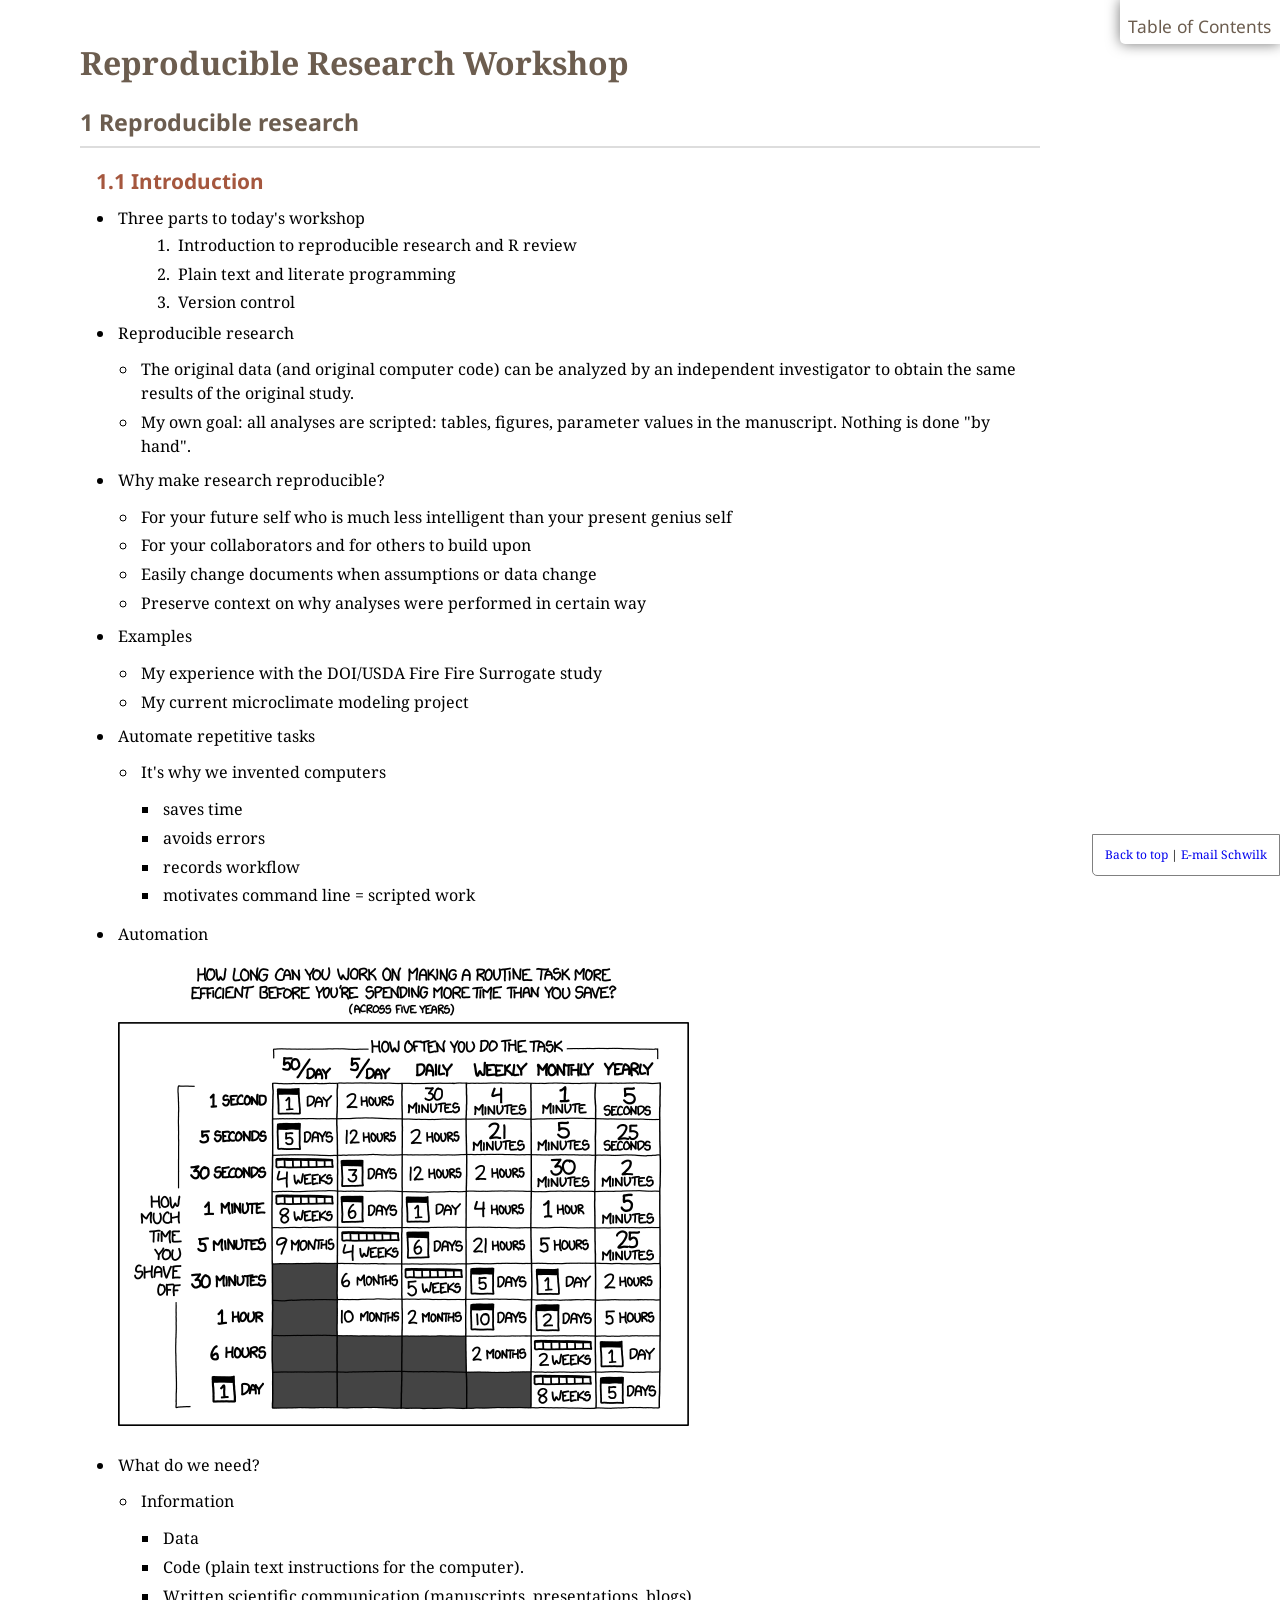
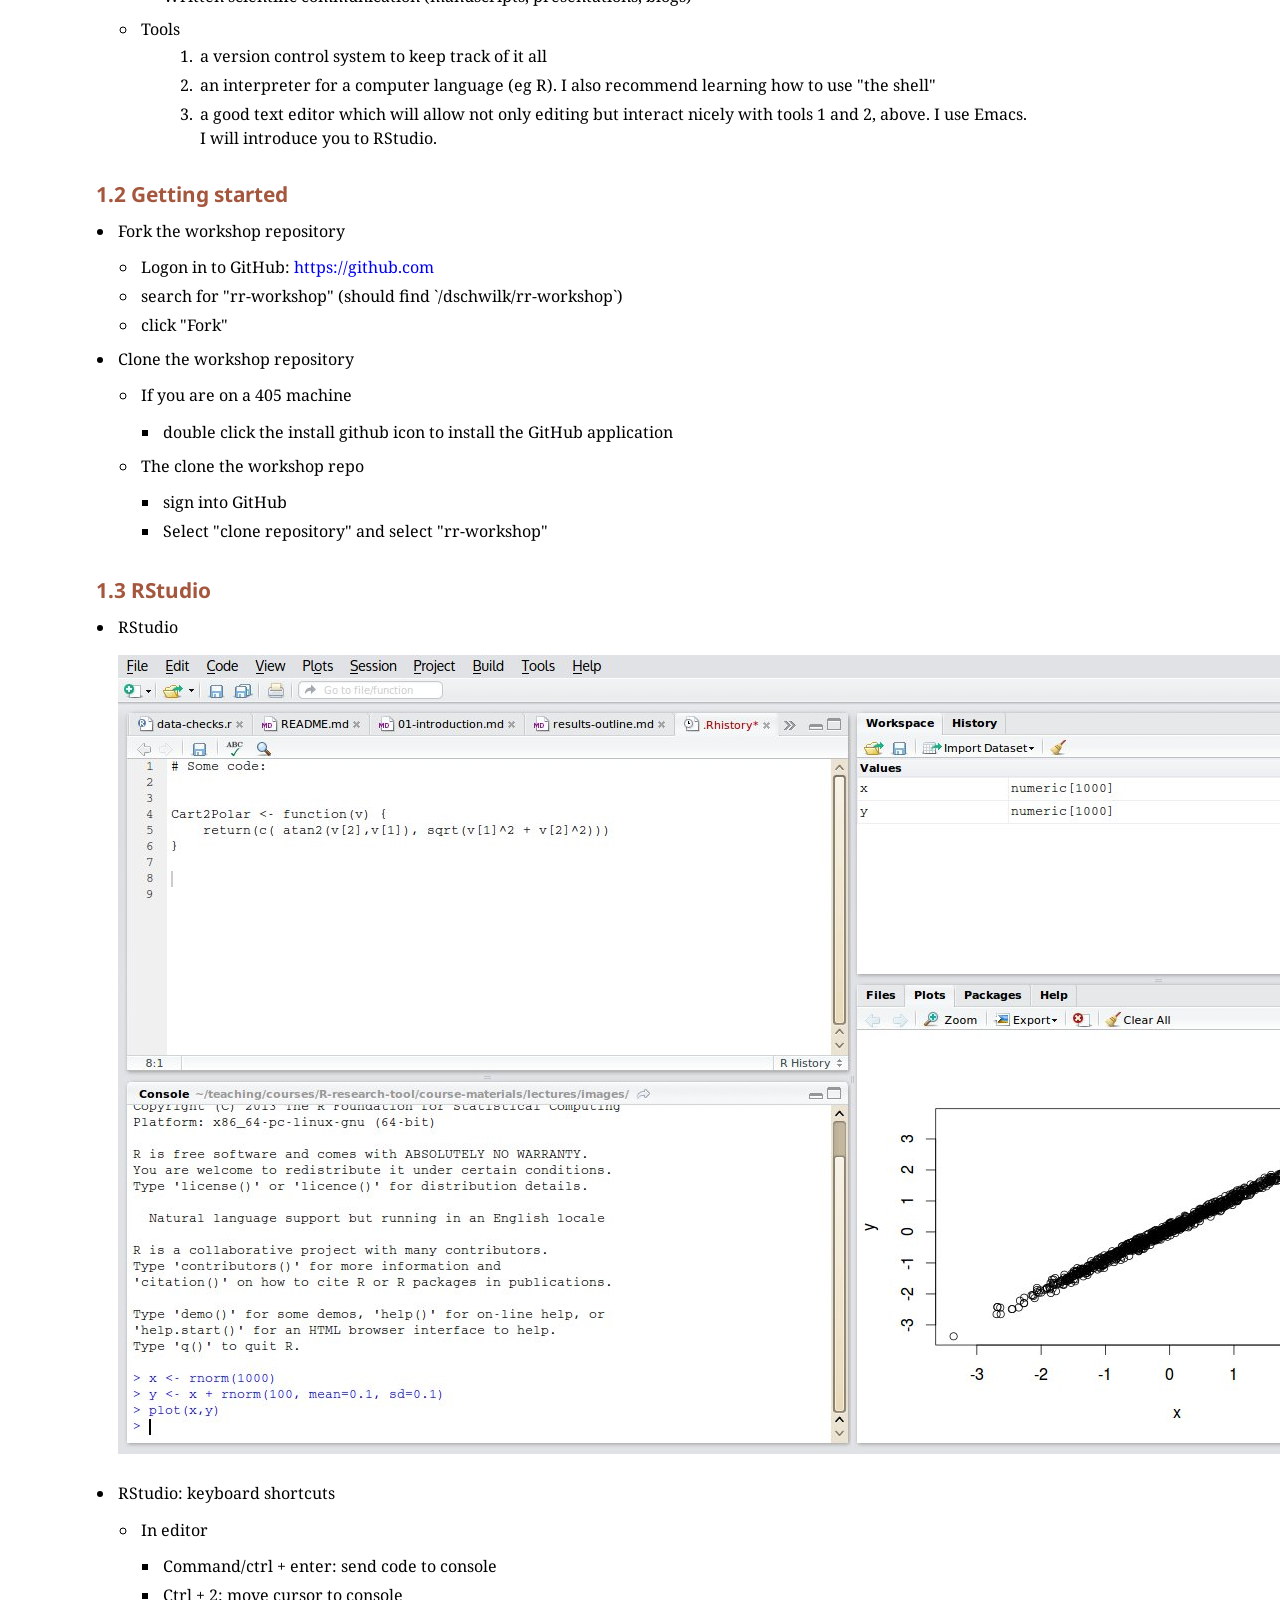
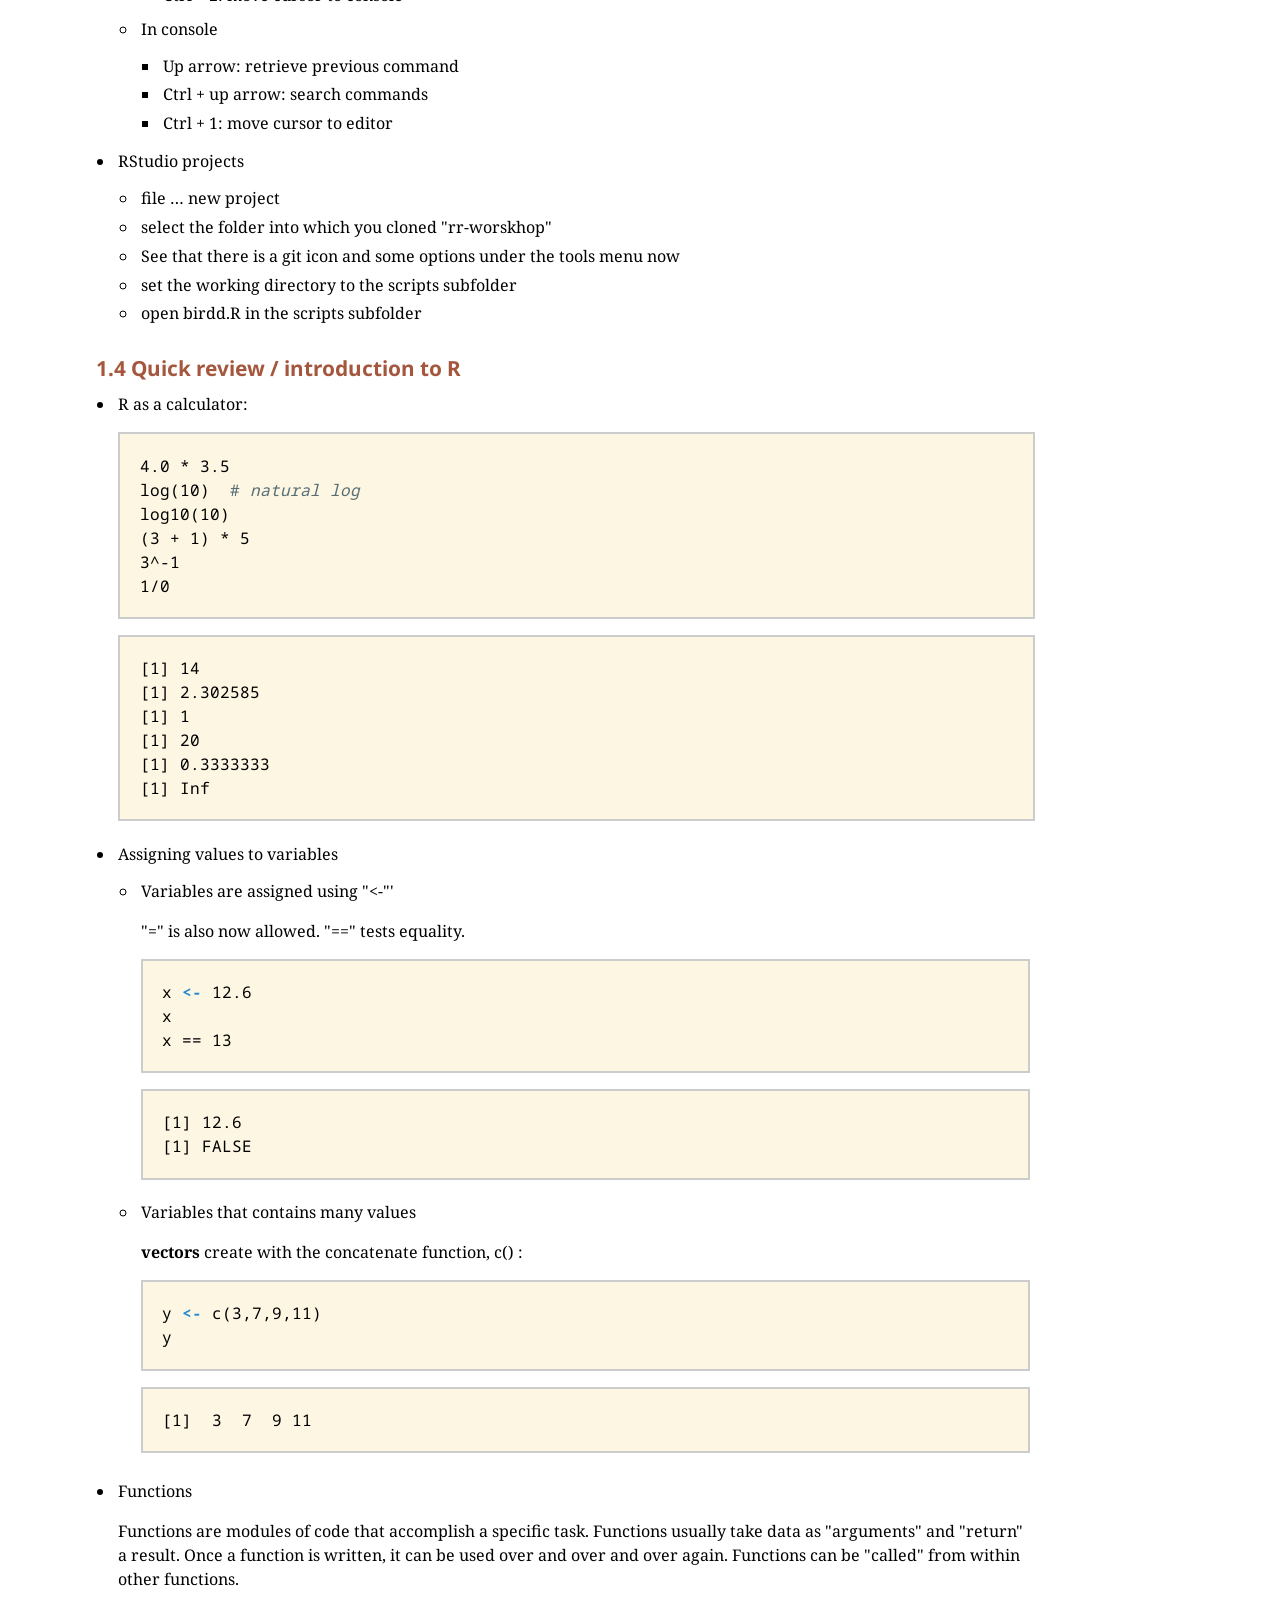
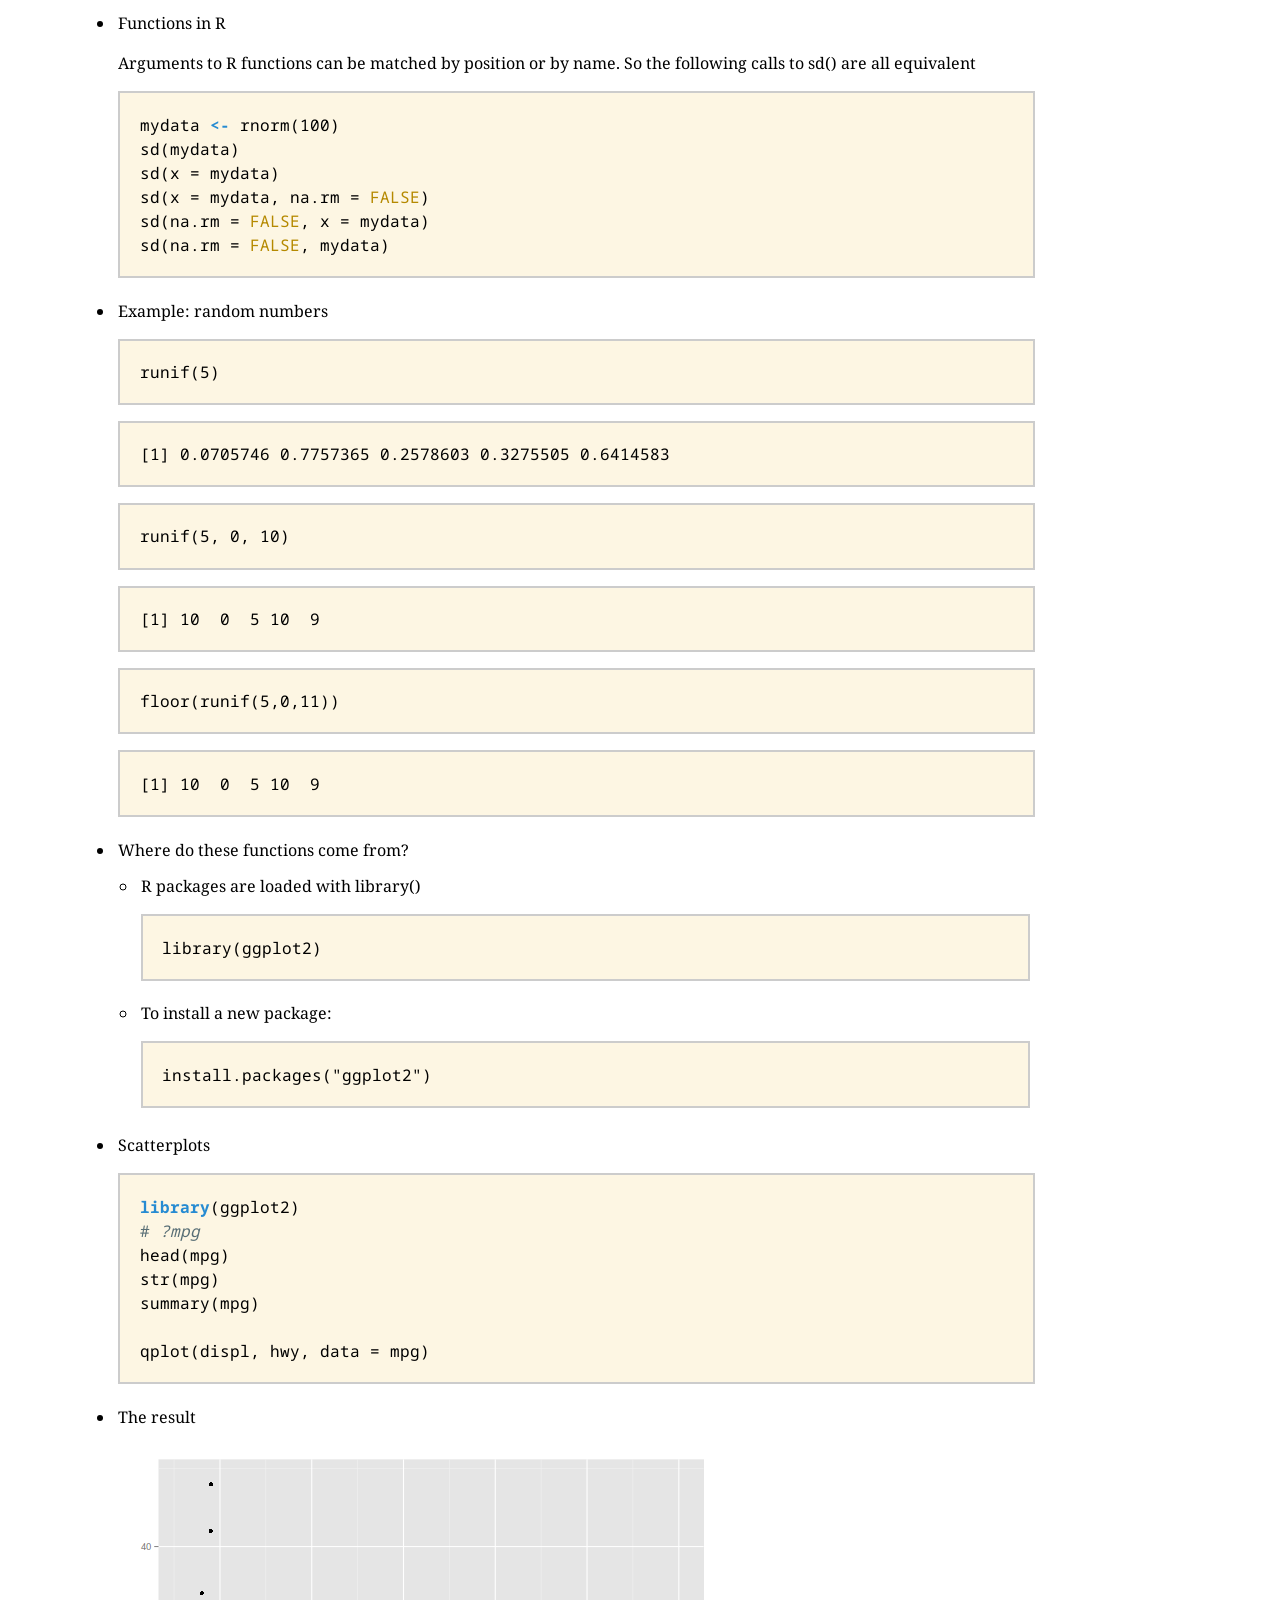
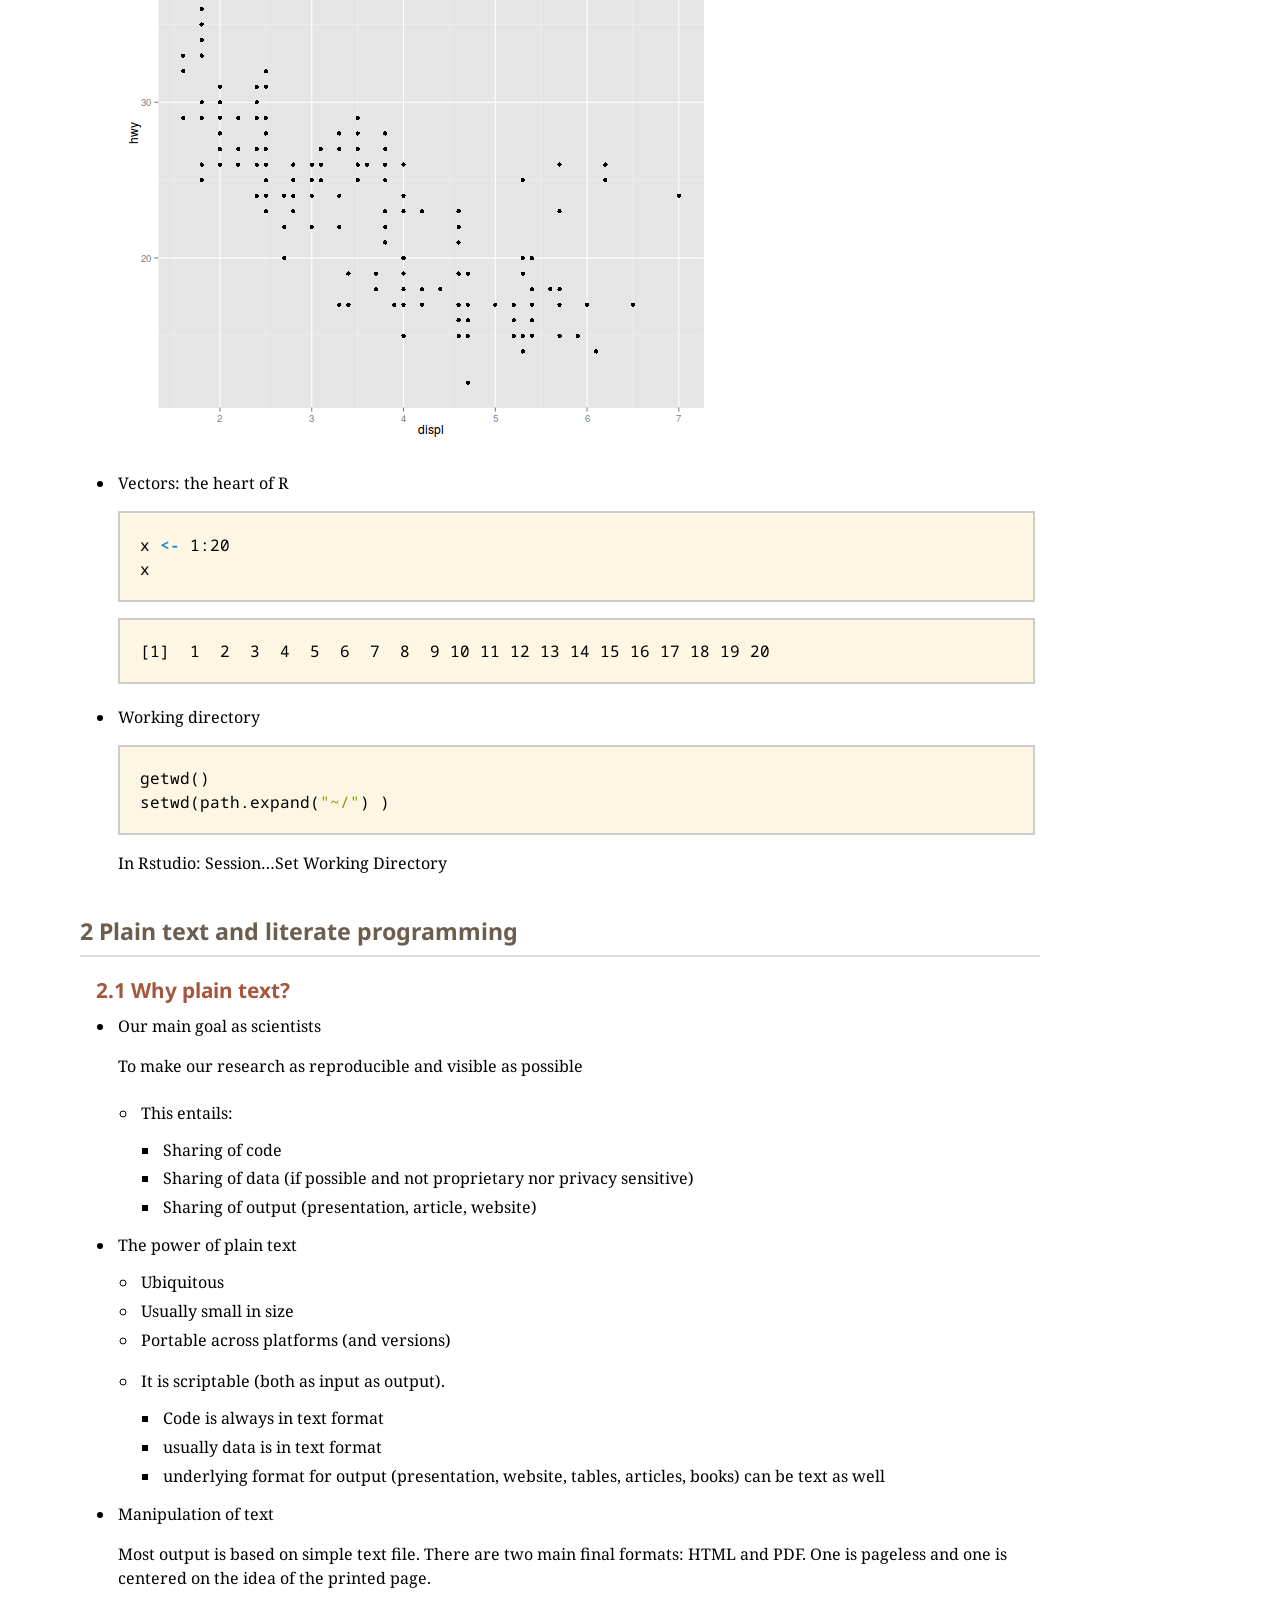
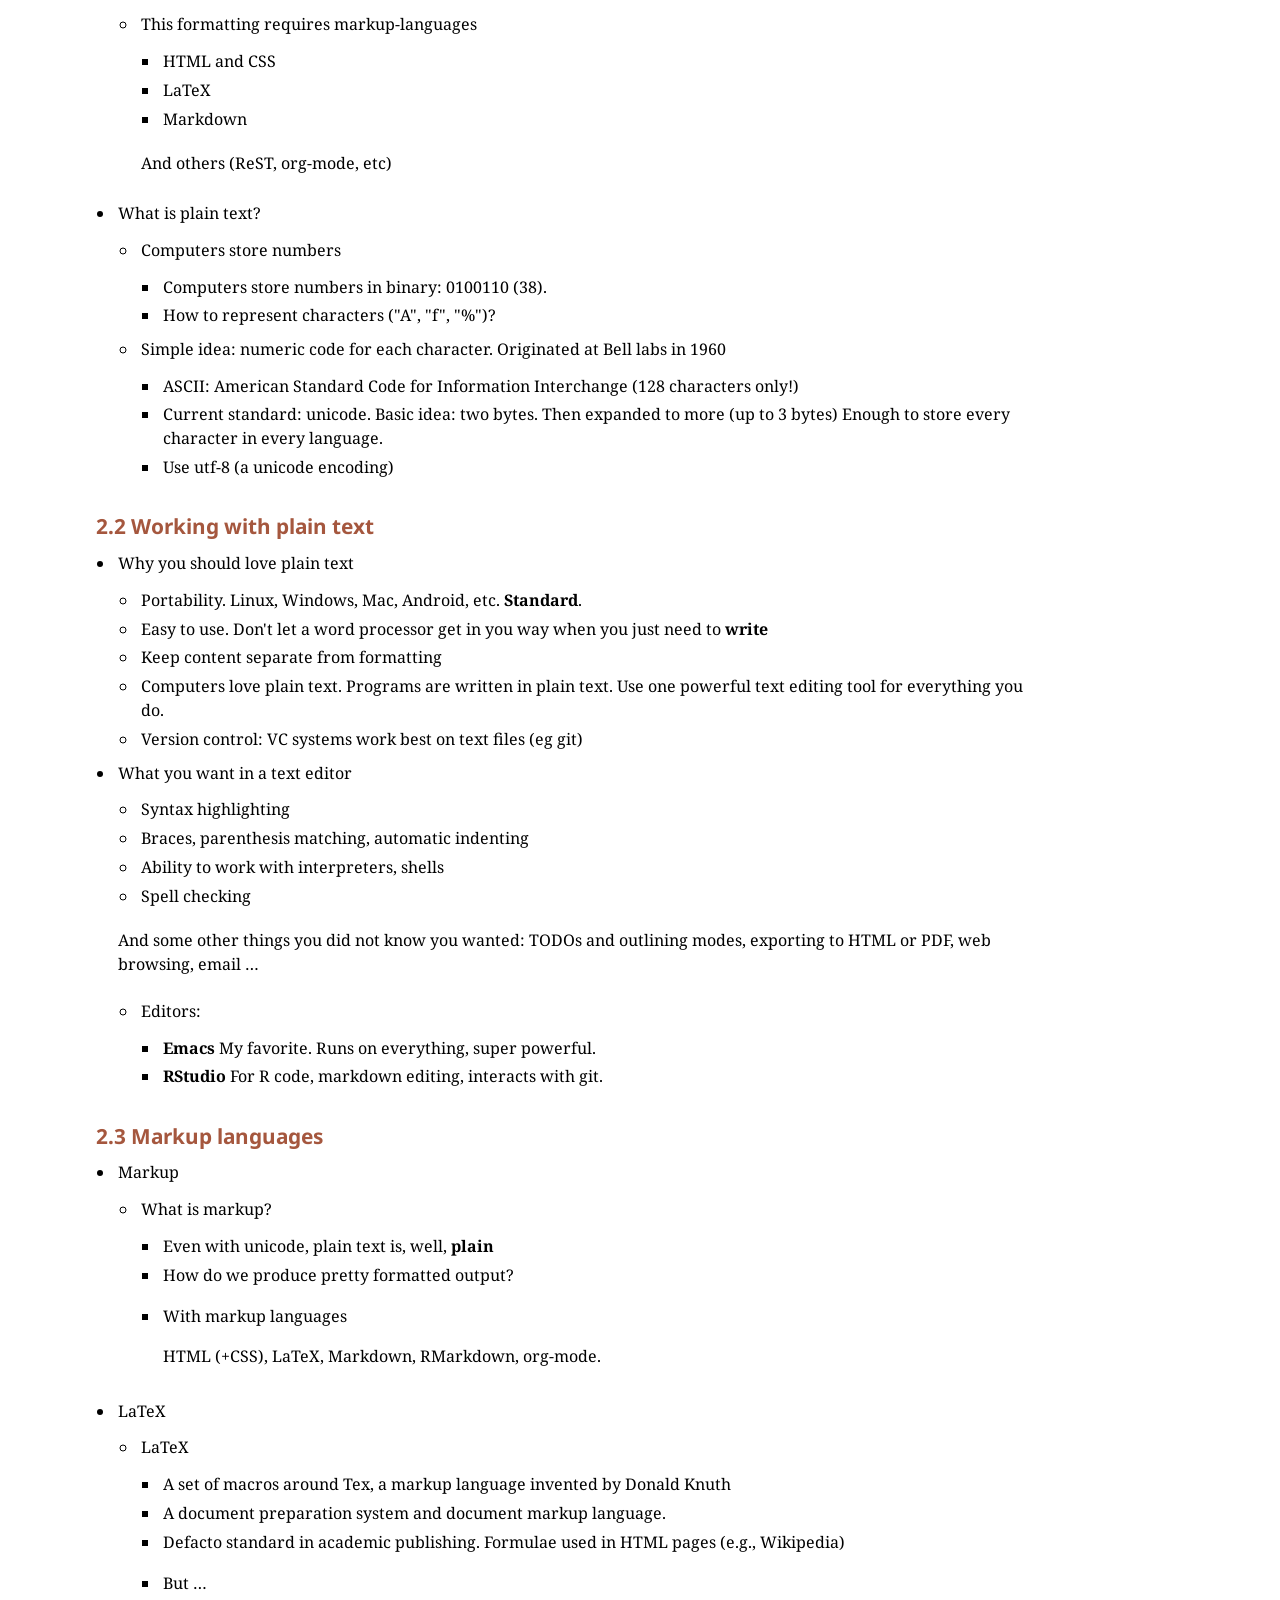
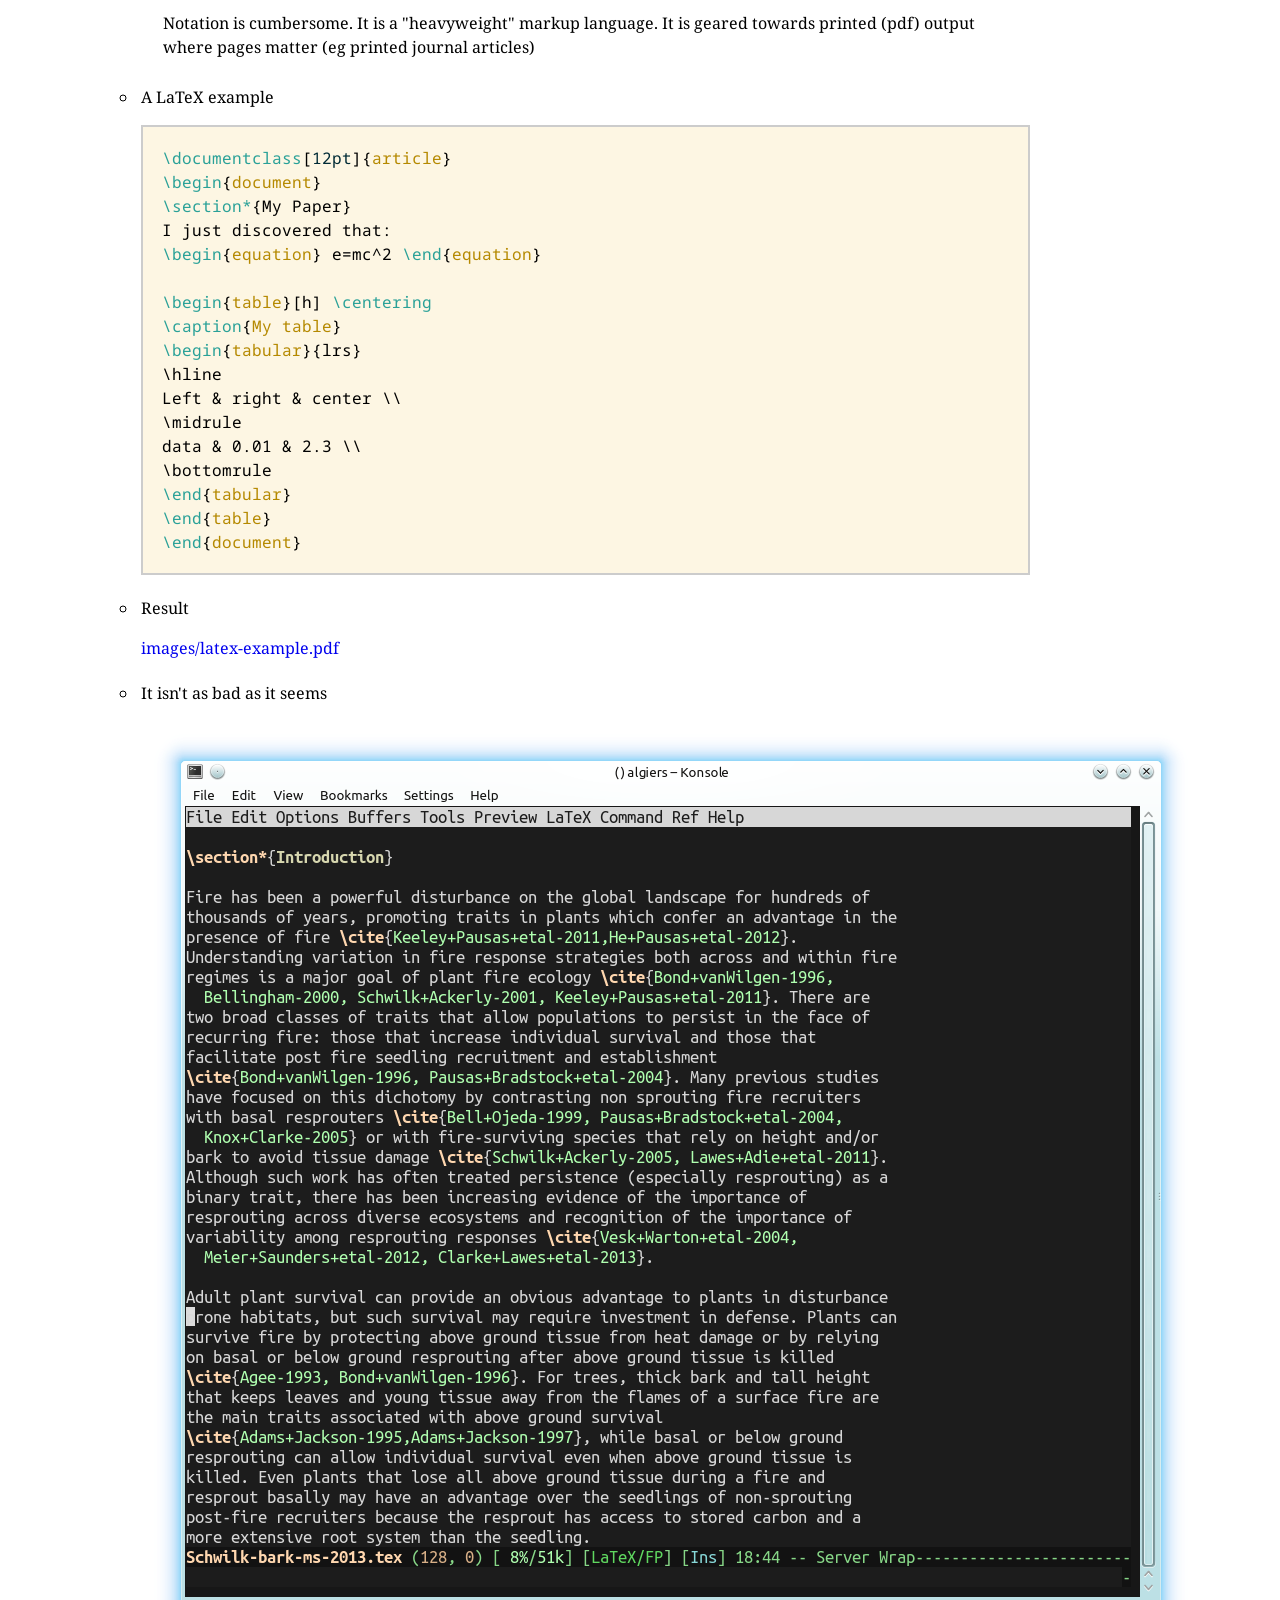
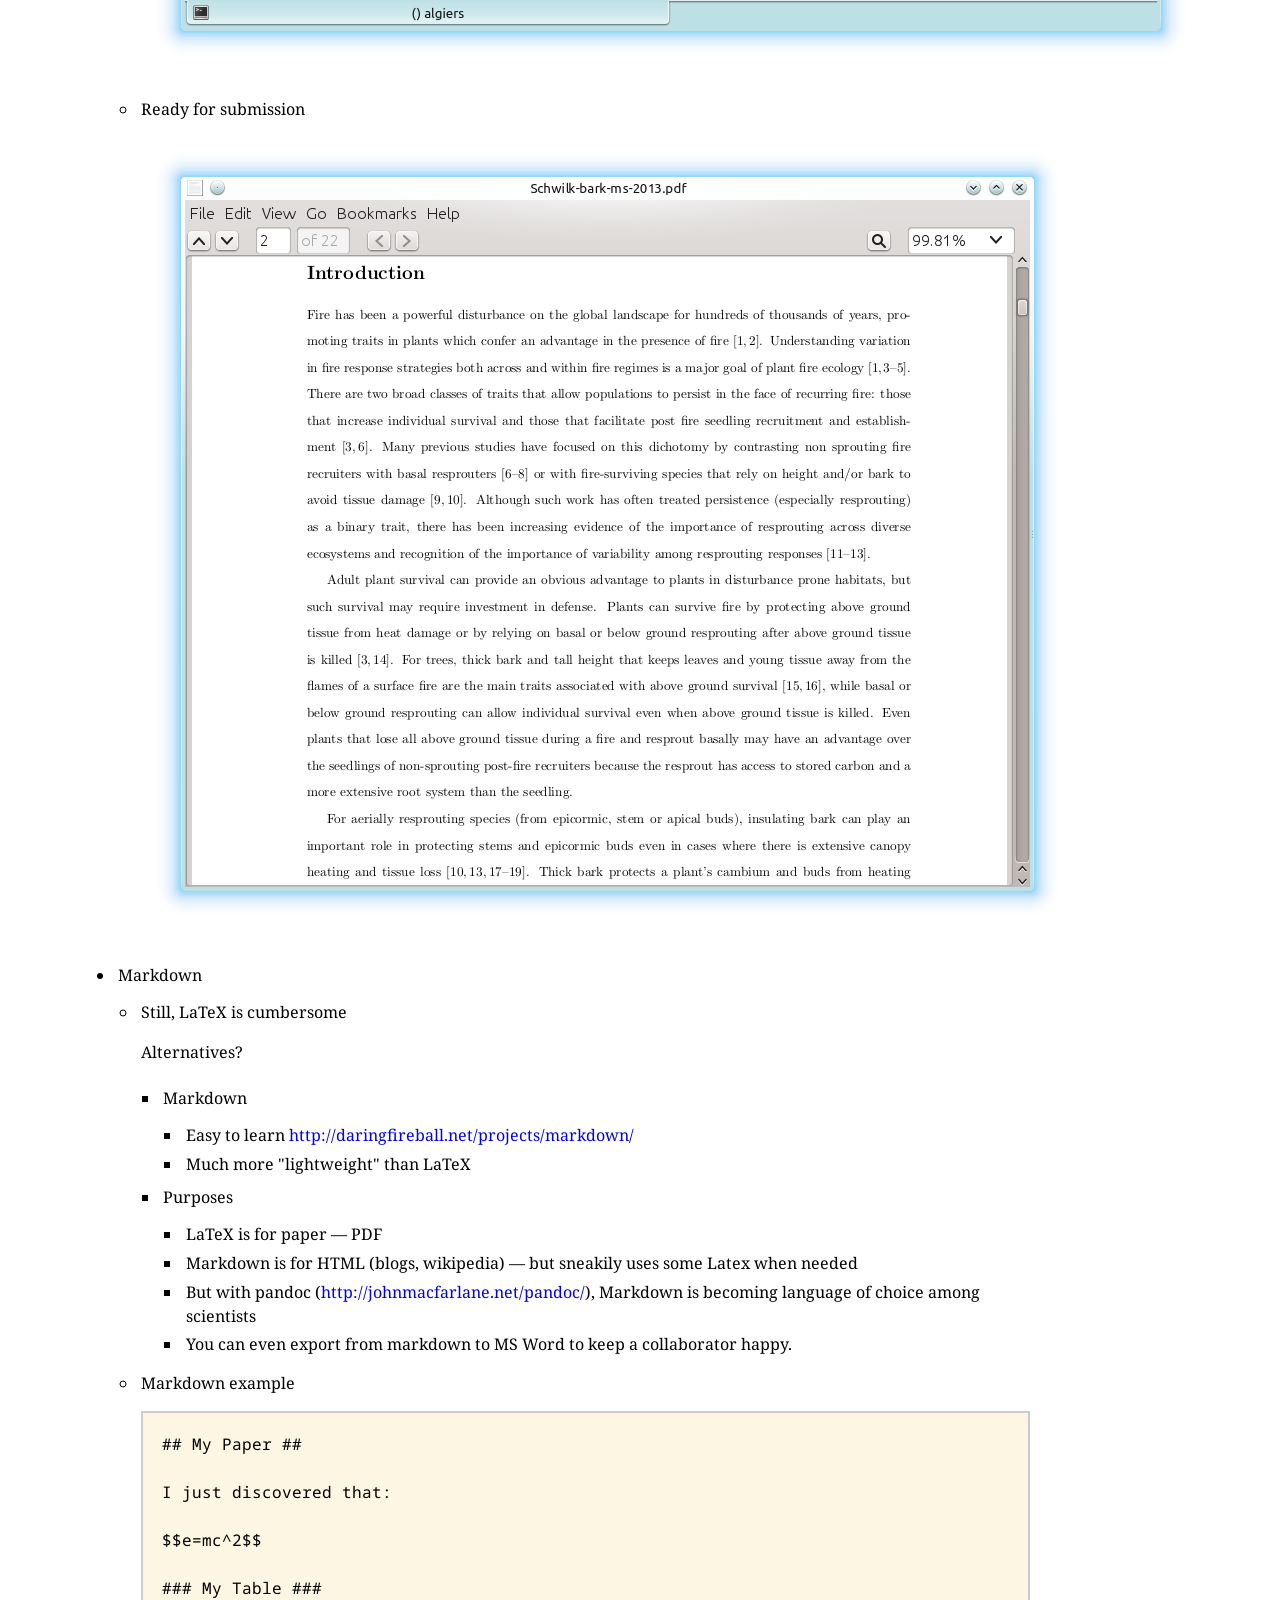
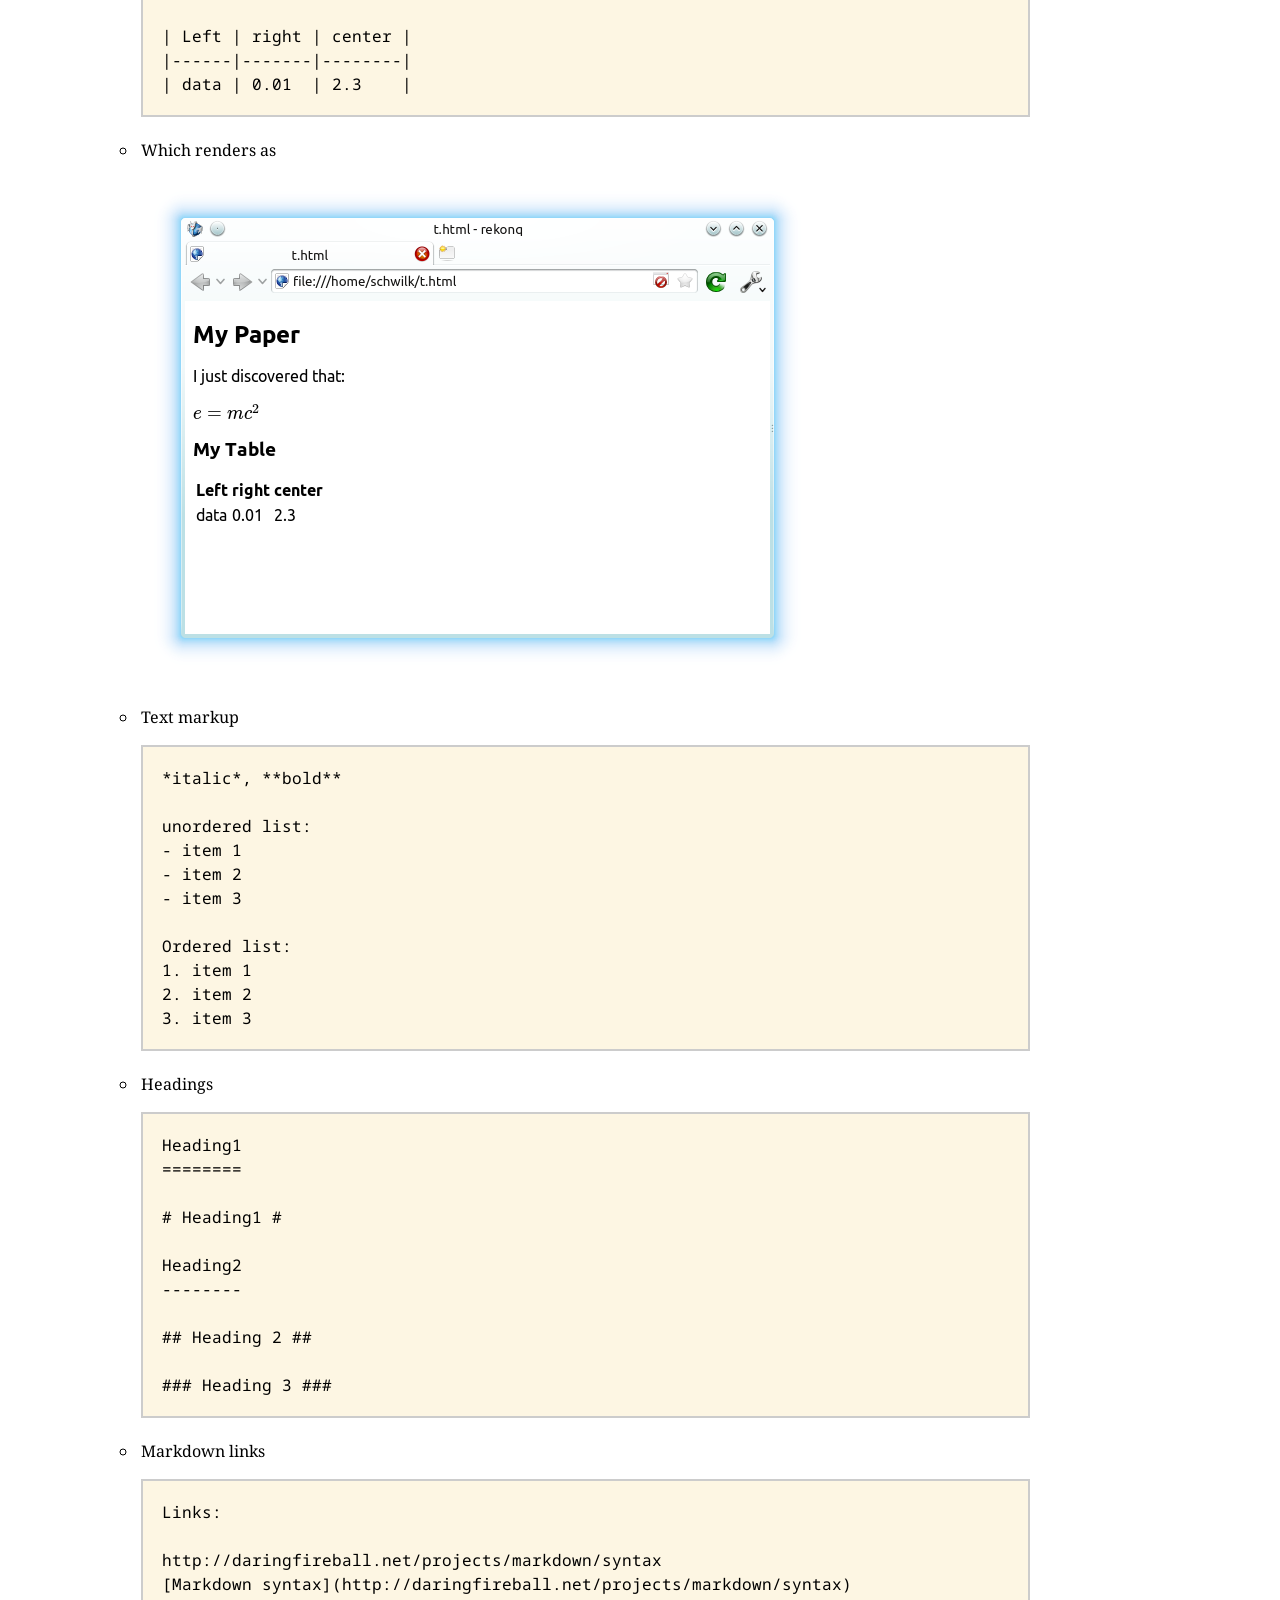
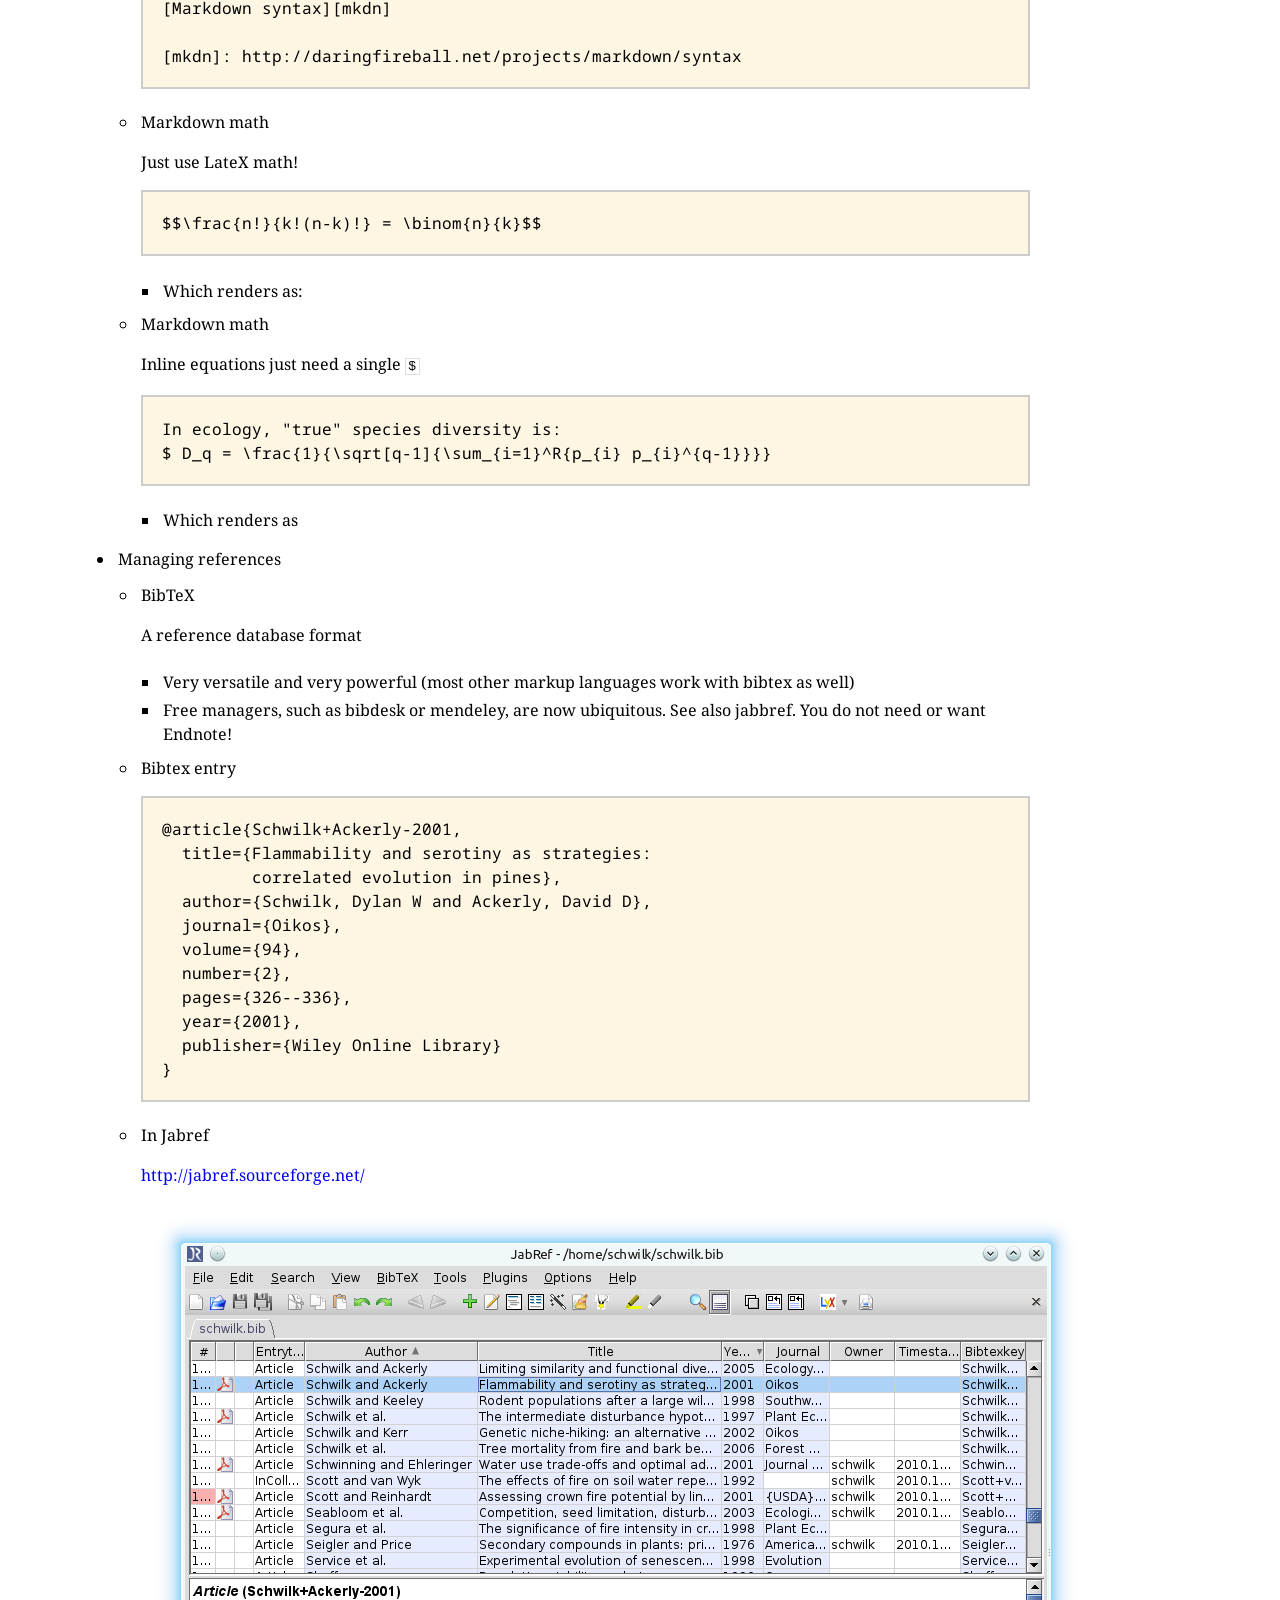
==== commit 6b873e90: "Generated gh-pages for commit 8ce275e Author: Dylan W. Schwilk <dylan@schwilk.org>     Add software " ====
--- a/lectures/reproducible-research-workshop.html
+++ b/lectures/reproducible-research-workshop.html
@@ -107,8 +107,9 @@
 <li><a href="#sec-1">1. Reproducible research</a>
 <ul>
 <li><a href="#sec-1-1">1.1. Introduction</a></li>
-<li><a href="#sec-1-2">1.2. RStudio</a></li>
-<li><a href="#sec-1-3">1.3. Quick review / introduction to R</a></li>
+<li><a href="#sec-1-2">1.2. Getting started</a></li>
+<li><a href="#sec-1-3">1.3. RStudio</a></li>
+<li><a href="#sec-1-4">1.4. Quick review / introduction to R</a></li>
 </ul>
 </li>
 <li><a href="#sec-2">2. Plain text and literate programming</a>
@@ -138,7 +139,18 @@
 <div id="outline-container-sec-1-1" class="outline-3">
 <h3 id="sec-1-1"><span class="section-number-3">1.1</span> Introduction</h3>
 <div class="outline-text-3" id="text-1-1">
-</div><ul class="org-ul"><li><a id="sec-1-1-1" name="sec-1-1-1"></a>Reproducible research<br  /><div class="outline-text-4" id="text-1-1-1">
+</div><ul class="org-ul"><li><a id="sec-1-1-1" name="sec-1-1-1"></a>Three parts to today's workshop<br  /><div class="outline-text-4" id="text-1-1-1">
+<ol class="org-ol">
+<li>Introduction to reproducible research and R review
+</li>
+<li>Plain text and literate programming
+</li>
+<li>Version control
+</li>
+</ol>
+</div>
+</li>
+<li><a id="sec-1-1-2" name="sec-1-1-2"></a>Reproducible research<br  /><div class="outline-text-4" id="text-1-1-2">
 <ul class="org-ul">
 <li>The original data (and original computer code) can be analyzed by an independent investigator to obtain the same results of the original study.
 </li>
@@ -147,7 +159,7 @@
 </ul>
 </div>
 </li>
-<li><a id="sec-1-1-2" name="sec-1-1-2"></a>Why make research reproducible?<br  /><div class="outline-text-4" id="text-1-1-2">
+<li><a id="sec-1-1-3" name="sec-1-1-3"></a>Why make research reproducible?<br  /><div class="outline-text-4" id="text-1-1-3">
 <ul class="org-ul">
 <li>For your future self who is much less intelligent than your present genius self
 </li>
@@ -160,16 +172,38 @@
 </ul>
 </div>
 </li>
-<li><a id="sec-1-1-3" name="sec-1-1-3"></a>Examples<br  /><div class="outline-text-4" id="text-1-1-3">
-<ul class="org-ul">
-<li>My experience with the USDA Fire Fire Surrogate study
+<li><a id="sec-1-1-4" name="sec-1-1-4"></a>Examples<br  /><div class="outline-text-4" id="text-1-1-4">
+<ul class="org-ul">
+<li>My experience with the DOI/USDA Fire Fire Surrogate study
 </li>
 <li>My current microclimate modeling project
 </li>
 </ul>
 </div>
 </li>
-<li><a id="sec-1-1-4" name="sec-1-1-4"></a>What do we need?<br  /><ul class="org-ul"><li><a id="sec-1-1-4-1" name="sec-1-1-4-1"></a>Information<br  /><div class="outline-text-5" id="text-1-1-4-1">
+<li><a id="sec-1-1-5" name="sec-1-1-5"></a>Automate repetitive tasks<br  /><ul class="org-ul"><li><a id="sec-1-1-5-1" name="sec-1-1-5-1"></a>It's why we invented computers<br  /><div class="outline-text-5" id="text-1-1-5-1">
+<ul class="org-ul">
+<li>saves time
+</li>
+<li>avoids errors
+</li>
+<li>records workflow
+</li>
+<li>motivates command line = scripted work
+</li>
+</ul>
+</div>
+</li></ul>
+</li>
+<li><a id="sec-1-1-6" name="sec-1-1-6"></a>Automation<br  /><div class="outline-text-4" id="text-1-1-6">
+
+<div class="figure">
+<p><img src="images/xkcd-automation.png" alt="xkcd-automation.png" /> 
+</p>
+</div>
+</div>
+</li>
+<li><a id="sec-1-1-7" name="sec-1-1-7"></a>What do we need?<br  /><ul class="org-ul"><li><a id="sec-1-1-7-1" name="sec-1-1-7-1"></a>Information<br  /><div class="outline-text-5" id="text-1-1-7-1">
 <ul class="org-ul">
 <li>Data
 </li>
@@ -180,11 +214,11 @@
 </ul>
 </div>
 </li>
-<li><a id="sec-1-1-4-2" name="sec-1-1-4-2"></a>Tools<br  /><div class="outline-text-5" id="text-1-1-4-2">
+<li><a id="sec-1-1-7-2" name="sec-1-1-7-2"></a>Tools<br  /><div class="outline-text-5" id="text-1-1-7-2">
 <ol class="org-ol">
-<li>a version control system (eg git)
-</li>
-<li>an interpreter for a computer language (eg R).  I also recommend learning how to use "the shell": simple interactive text-based language for interacting with your operating system. Standard on linux and mac, can be installed on windows.
+<li>a version control system to keep track of it all
+</li>
+<li>an interpreter for a computer language (eg R). I also recommend learning how to use "the shell"
 </li>
 <li>a good text editor which will allow not only editing but interact nicely with tools 1 and 2, above. I use Emacs. I will introduce you to RStudio.
 </li>
@@ -194,9 +228,41 @@
 </li></ul>
 </div>
 <div id="outline-container-sec-1-2" class="outline-3">
-<h3 id="sec-1-2"><span class="section-number-3">1.2</span> RStudio</h3>
+<h3 id="sec-1-2"><span class="section-number-3">1.2</span> Getting started</h3>
 <div class="outline-text-3" id="text-1-2">
-</div><ul class="org-ul"><li><a id="sec-1-2-1" name="sec-1-2-1"></a>RStudio<br  /><div class="outline-text-4" id="text-1-2-1">
+</div><ul class="org-ul"><li><a id="sec-1-2-1" name="sec-1-2-1"></a>Fork the workshop repository<br  /><div class="outline-text-4" id="text-1-2-1">
+<ul class="org-ul">
+<li>Logon in to GitHub: <a href="https://github.com">https://github.com</a>
+</li>
+<li>search for "rr-workshop" (should find `/dschwilk/rr-workshop`)
+</li>
+<li>click "Fork"
+</li>
+</ul>
+</div>
+</li>
+<li><a id="sec-1-2-2" name="sec-1-2-2"></a>Clone the workshop repository<br  /><ul class="org-ul"><li><a id="sec-1-2-2-1" name="sec-1-2-2-1"></a>If you are on a 405 machine<br  /><div class="outline-text-5" id="text-1-2-2-1">
+<ul class="org-ul">
+<li>double click the install github icon to install the GitHub application
+</li>
+</ul>
+</div>
+</li>
+<li><a id="sec-1-2-2-2" name="sec-1-2-2-2"></a>The clone the workshop repo<br  /><div class="outline-text-5" id="text-1-2-2-2">
+<ul class="org-ul">
+<li>sign into GitHub
+</li>
+<li>Select "clone repository" and select "rr-workshop"
+</li>
+</ul>
+</div>
+</li></ul>
+</li></ul>
+</div>
+<div id="outline-container-sec-1-3" class="outline-3">
+<h3 id="sec-1-3"><span class="section-number-3">1.3</span> RStudio</h3>
+<div class="outline-text-3" id="text-1-3">
+</div><ul class="org-ul"><li><a id="sec-1-3-1" name="sec-1-3-1"></a>RStudio<br  /><div class="outline-text-4" id="text-1-3-1">
 
 <div class="figure">
 <p><img src="images/rstudio-screenshot.jpg" alt="rstudio-screenshot.jpg" />
@@ -204,7 +270,7 @@
 </div>
 </div>
 </li>
-<li><a id="sec-1-2-2" name="sec-1-2-2"></a>RStudio: keyboard shortcuts<br  /><ul class="org-ul"><li><a id="sec-1-2-2-1" name="sec-1-2-2-1"></a>In editor<br  /><div class="outline-text-5" id="text-1-2-2-1">
+<li><a id="sec-1-3-2" name="sec-1-3-2"></a>RStudio: keyboard shortcuts<br  /><ul class="org-ul"><li><a id="sec-1-3-2-1" name="sec-1-3-2-1"></a>In editor<br  /><div class="outline-text-5" id="text-1-3-2-1">
 <ul class="org-ul">
 <li>Command/ctrl + enter: send code to console
 </li>
@@ -213,7 +279,7 @@
 </ul>
 </div>
 </li>
-<li><a id="sec-1-2-2-2" name="sec-1-2-2-2"></a>In console<br  /><div class="outline-text-5" id="text-1-2-2-2">
+<li><a id="sec-1-3-2-2" name="sec-1-3-2-2"></a>In console<br  /><div class="outline-text-5" id="text-1-3-2-2">
 <ul class="org-ul">
 <li>Up arrow: retrieve previous command
 </li>
@@ -224,12 +290,27 @@
 </ul>
 </div>
 </li></ul>
-</li></ul>
-</div>
-<div id="outline-container-sec-1-3" class="outline-3">
-<h3 id="sec-1-3"><span class="section-number-3">1.3</span> Quick review / introduction to R</h3>
-<div class="outline-text-3" id="text-1-3">
-</div><ul class="org-ul"><li><a id="sec-1-3-1" name="sec-1-3-1"></a>R as a calculator:<br  /><div class="outline-text-4" id="text-1-3-1">
+</li>
+<li><a id="sec-1-3-3" name="sec-1-3-3"></a>RStudio projects<br  /><div class="outline-text-4" id="text-1-3-3">
+<ul class="org-ul">
+<li>file &#x2026; new project
+</li>
+<li>select the folder into which you cloned "rr-worskhop"
+</li>
+<li>See that there is a git icon and some options under the tools menu now
+</li>
+<li>set the working directory to the scripts subfolder
+</li>
+<li>open birdd.R in the scripts subfolder 
+</li>
+</ul>
+</div>
+</li></ul>
+</div>
+<div id="outline-container-sec-1-4" class="outline-3">
+<h3 id="sec-1-4"><span class="section-number-3">1.4</span> Quick review / introduction to R</h3>
+<div class="outline-text-3" id="text-1-4">
+</div><ul class="org-ul"><li><a id="sec-1-4-1" name="sec-1-4-1"></a>R as a calculator:<br  /><div class="outline-text-4" id="text-1-4-1">
 <div class="org-src-container">
 
 <pre class="src src-R">4.0 * 3.5
@@ -252,7 +333,7 @@
 </div>
 </li>
 
-<li><a id="sec-1-3-2" name="sec-1-3-2"></a>Assigning values to variables<br  /><ul class="org-ul"><li><a id="sec-1-3-2-1" name="sec-1-3-2-1"></a>Variables are assigned using "&lt;-"'<br  /><div class="outline-text-5" id="text-1-3-2-1">
+<li><a id="sec-1-4-2" name="sec-1-4-2"></a>Assigning values to variables<br  /><ul class="org-ul"><li><a id="sec-1-4-2-1" name="sec-1-4-2-1"></a>Variables are assigned using "&lt;-"'<br  /><div class="outline-text-5" id="text-1-4-2-1">
 <p>
 "=" is also now allowed. "==" tests equality.
 </p>
@@ -272,7 +353,7 @@
 </div>
 </li>
 
-<li><a id="sec-1-3-2-2" name="sec-1-3-2-2"></a>Variables that contains many values<br  /><div class="outline-text-5" id="text-1-3-2-2">
+<li><a id="sec-1-4-2-2" name="sec-1-4-2-2"></a>Variables that contains many values<br  /><div class="outline-text-5" id="text-1-4-2-2">
 <p>
 <b>vectors</b> create with the concatenate function, c() :
 </p>
@@ -290,13 +371,13 @@
 </li></ul>
 </li>
 
-<li><a id="sec-1-3-3" name="sec-1-3-3"></a>Functions<br  /><div class="outline-text-4" id="text-1-3-3">
+<li><a id="sec-1-4-3" name="sec-1-4-3"></a>Functions<br  /><div class="outline-text-4" id="text-1-4-3">
 <p>
 Functions are modules of code that accomplish a specific task. Functions usually take data as "arguments" and "return" a result. Once a function is written, it can be used over and over and over again. Functions can be "called" from within other functions.
 </p>
 </div>
 </li>
-<li><a id="sec-1-3-4" name="sec-1-3-4"></a>Functions in R<br  /><div class="outline-text-4" id="text-1-3-4">
+<li><a id="sec-1-4-4" name="sec-1-4-4"></a>Functions in R<br  /><div class="outline-text-4" id="text-1-4-4">
 <p>
 Arguments to R functions can be matched by position or by name. So
 the following calls to sd() are all equivalent
@@ -315,7 +396,7 @@
 </div>
 </li>
 
-<li><a id="sec-1-3-5" name="sec-1-3-5"></a>Example: random numbers<br  /><div class="outline-text-4" id="text-1-3-5">
+<li><a id="sec-1-4-5" name="sec-1-4-5"></a>Example: random numbers<br  /><div class="outline-text-4" id="text-1-4-5">
 <div class="org-src-container">
 
 <pre class="src src-R">runif(5)
@@ -323,7 +404,7 @@
 </div>
 
 <pre class="example">
-[1] 0.3572187 0.6970697 0.1435156 0.3021654 0.2255560
+[1] 0.0705746 0.7757365 0.2578603 0.3275505 0.6414583
 </pre>
 
 <div class="org-src-container">
@@ -343,18 +424,18 @@
 </div>
 
 <pre class="example">
-[1]  2  8  0 10  9
-</pre>
-</div>
-</li>
-
-<li><a id="sec-1-3-6" name="sec-1-3-6"></a>Where do these functions come from?<br  /><ul class="org-ul"><li><a id="sec-1-3-6-1" name="sec-1-3-6-1"></a>R packages are loaded with library()<br  /><div class="outline-text-5" id="text-1-3-6-1">
+[1] 10  0  5 10  9
+</pre>
+</div>
+</li>
+
+<li><a id="sec-1-4-6" name="sec-1-4-6"></a>Where do these functions come from?<br  /><ul class="org-ul"><li><a id="sec-1-4-6-1" name="sec-1-4-6-1"></a>R packages are loaded with library()<br  /><div class="outline-text-5" id="text-1-4-6-1">
 <pre class="example">
 library(ggplot2)
 </pre>
 </div>
 </li>
-<li><a id="sec-1-3-6-2" name="sec-1-3-6-2"></a>To install a new package:<br  /><div class="outline-text-5" id="text-1-3-6-2">
+<li><a id="sec-1-4-6-2" name="sec-1-4-6-2"></a>To install a new package:<br  /><div class="outline-text-5" id="text-1-4-6-2">
 <pre class="example">
 install.packages("ggplot2")
 </pre>
@@ -362,7 +443,7 @@
 </li></ul>
 </li>
 
-<li><a id="sec-1-3-7" name="sec-1-3-7"></a>Scatterplots<br  /><div class="outline-text-4" id="text-1-3-7">
+<li><a id="sec-1-4-7" name="sec-1-4-7"></a>Scatterplots<br  /><div class="outline-text-4" id="text-1-4-7">
 <div class="org-src-container">
 
 <pre class="src src-R" id="example-mpg1"><span class="org-constant">library</span>(ggplot2)
@@ -377,7 +458,7 @@
 </div>
 </li>
 
-<li><a id="sec-1-3-8" name="sec-1-3-8"></a>The result<br  /><div class="outline-text-4" id="text-1-3-8">
+<li><a id="sec-1-4-8" name="sec-1-4-8"></a>The result<br  /><div class="outline-text-4" id="text-1-4-8">
 
 <div class="figure">
 <p><img src="plots/fig1_1.png" alt="fig1_1.png" />
@@ -385,7 +466,7 @@
 </div>
 </div>
 </li>
-<li><a id="sec-1-3-9" name="sec-1-3-9"></a>Vectors: the heart of R<br  /><div class="outline-text-4" id="text-1-3-9">
+<li><a id="sec-1-4-9" name="sec-1-4-9"></a>Vectors: the heart of R<br  /><div class="outline-text-4" id="text-1-4-9">
 <div class="org-src-container">
 
 <pre class="src src-R">x <span class="org-constant">&lt;-</span> 1:20
@@ -399,7 +480,7 @@
 </div>
 </li>
 
-<li><a id="sec-1-3-10" name="sec-1-3-10"></a>Working directory<br  /><div class="outline-text-4" id="text-1-3-10">
+<li><a id="sec-1-4-10" name="sec-1-4-10"></a>Working directory<br  /><div class="outline-text-4" id="text-1-4-10">
 <div class="org-src-container">
 
 <pre class="src src-R">getwd()
@@ -423,7 +504,6 @@
 </div><ul class="org-ul"><li><a id="sec-2-1-1" name="sec-2-1-1"></a>Our main goal as scientists<br  /><div class="outline-text-4" id="text-2-1-1">
 <p>
 To make our research as reproducible and visible as possible
-\pause
 </p>
 </div>
 <ul class="org-ul"><li><a id="sec-2-1-1-1" name="sec-2-1-1-1"></a>This entails:<br  /><div class="outline-text-5" id="text-2-1-1-1">
@@ -447,9 +527,6 @@
 <li>Portable across platforms (and versions)
 </li>
 </ul>
-<p>
-\pause
-</p>
 </div>
 <ul class="org-ul"><li><a id="sec-2-1-2-1" name="sec-2-1-2-1"></a>It is scriptable (both as input as output).<br  /><div class="outline-text-5" id="text-2-1-2-1">
 <ul class="org-ul">
@@ -500,6 +577,8 @@
 <li>ASCII: American Standard Code for Information Interchange (128 characters only!)
 </li>
 <li>Current standard: unicode. Basic idea: two bytes.  Then expanded to more (up to 3 bytes) Enough to store every character in every language.
+</li>
+<li>Use utf-8 (a unicode encoding)
 </li>
 </ul>
 </div>
@@ -537,7 +616,6 @@
 </ul>
 
 <p>
-\pause
 And some other things you did not know you wanted: TODOs and outlining modes, exporting to HTML or PDF, web browsing, email &#x2026;
 </p>
 </div>
@@ -562,9 +640,6 @@
 <li>How do we produce pretty formatted output?
 </li>
 </ul>
-<p>
-\pause
-</p>
 </div>
 <ul class="org-ul"><li><a id="sec-2-3-1-1-1" name="sec-2-3-1-1-1"></a>With markup languages<br  /><div class="outline-text-6" id="text-2-3-1-1-1">
 <p>
@@ -645,7 +720,6 @@
 <li><a id="sec-2-3-3" name="sec-2-3-3"></a>Markdown<br  /><ul class="org-ul"><li><a id="sec-2-3-3-1" name="sec-2-3-3-1"></a>Still, LaTeX is cumbersome<br  /><div class="outline-text-5" id="text-2-3-3-1">
 <p>
 Alternatives?
-\pause
 </p>
 </div>
 <ul class="org-ul"><li><a id="sec-2-3-3-1-1" name="sec-2-3-3-1-1"></a>Markdown<br  /><div class="outline-text-6" id="text-2-3-3-1-1">
@@ -655,9 +729,6 @@
 <li>Much more "lightweight" than  LaTeX
 </li>
 </ul>
-<p>
-\pause
-</p>
 </div>
 </li>
 <li><a id="sec-2-3-3-1-2" name="sec-2-3-3-1-2"></a>Purposes<br  /><div class="outline-text-6" id="text-2-3-3-1-2">
@@ -864,9 +935,7 @@
 </p>
 
 <p>
-\pause
 With pandoc: <a href="http://johnmacfarlane.net/pandoc/">http://johnmacfarlane.net/pandoc/</a>
-\pause
 </p>
 </div>
 <ul class="org-ul"><li><a id="sec-2-3-5-2-0-1" name="sec-2-3-5-2-0-1"></a>pandoc<br  /><div class="outline-text-7" id="text-2-3-5-2-0-1">
@@ -994,10 +1063,6 @@
 <li>Does not help with branching, collaboration
 </li>
 </ul>
-
-<p>
-\pause
-</p>
 </div>
 </li>
 <li><a id="sec-3-1-1-2" name="sec-3-1-1-2"></a>A version control system (VCS) allows you to:<br  /><div class="outline-text-5" id="text-3-1-1-2">
@@ -1044,40 +1109,12 @@
 <div id="outline-container-sec-3-2" class="outline-3">
 <h3 id="sec-3-2"><span class="section-number-3">3.2</span> git</h3>
 <div class="outline-text-3" id="text-3-2">
-</div><ul class="org-ul"><li><a id="sec-3-2-1" name="sec-3-2-1"></a>Installing<br  /><ul class="org-ul"><li><a id="sec-3-2-1-1" name="sec-3-2-1-1"></a>On Linux:<br  /><div class="outline-text-5" id="text-3-2-1-1">
-<div class="org-src-container">
-
-<pre class="src src-sh">apt-get install git
-</pre>
-</div>
-<p>
-\pause
-</p>
-</div>
-</li>
-<li><a id="sec-3-2-1-2" name="sec-3-2-1-2"></a>On Mac:<br  /><div class="outline-text-5" id="text-3-2-1-2">
-<p>
-<a href="http://www.macports.org">http://www.macports.org</a>
-\pause
-</p>
-</div>
-</li>
-<li><a id="sec-3-2-1-3" name="sec-3-2-1-3"></a>On windows:<br  /><div class="outline-text-5" id="text-3-2-1-3">
-<ul class="org-ul">
-<li>Use <code>msysGit</code>: <a href="http://msysgit.github.io">http://msysgit.github.io</a>
-</li>
-<li>See <a href="http://guides.beanstalkapp.com/version-control/git-on-windows.html">http://guides.beanstalkapp.com/version-control/git-on-windows.html</a>
-</li>
-</ul>
-</div>
-</li></ul>
-</li>
-<li><a id="sec-3-2-2" name="sec-3-2-2"></a>Installing: alternative<br  /><div class="outline-text-4" id="text-3-2-2">
+</div><ul class="org-ul"><li><a id="sec-3-2-1" name="sec-3-2-1"></a>Installing<br  /><div class="outline-text-4" id="text-3-2-1">
 <p>
 On Mac and Windows:
 </p>
 </div>
-<ul class="org-ul"><li><a id="sec-3-2-2-1" name="sec-3-2-2-1"></a>The GitHub app (make sure to install command line tools):<br  /><div class="outline-text-5" id="text-3-2-2-1">
+<ul class="org-ul"><li><a id="sec-3-2-1-1" name="sec-3-2-1-1"></a>The GitHub app (make sure to install command line tools as well):<br  /><div class="outline-text-5" id="text-3-2-1-1">
 <ul class="org-ul">
 <li><a href="https://mac.github.com/">https://mac.github.com/</a>
 </li>
@@ -1087,8 +1124,11 @@
 </div>
 </li></ul>
 </li>
-
-<li><a id="sec-3-2-3" name="sec-3-2-3"></a>Getting started<br  /><div class="outline-text-4" id="text-3-2-3">
+<li><a id="sec-3-2-2" name="sec-3-2-2"></a>Configuring<br  /><div class="outline-text-4" id="text-3-2-2">
+<p>
+Done automatically if you ran the GitHub app and logged on to github
+</p>
+
 <div class="org-src-container">
 
 <pre class="src src-sh">git config --global user.name <span class="org-string">"Dylan Schwilk"</span>
@@ -1098,7 +1138,7 @@
 </div>
 </li>
 
-<li><a id="sec-3-2-4" name="sec-3-2-4"></a>Getting a "repo" (repository)<br  /><div class="outline-text-4" id="text-3-2-4">
+<li><a id="sec-3-2-3" name="sec-3-2-3"></a>Getting a "repo" (repository)<br  /><div class="outline-text-4" id="text-3-2-3">
 <p>
 Move to empty directory
 </p>
@@ -1110,7 +1150,7 @@
 </div>
 </div>
 </li>
-<li><a id="sec-3-2-5" name="sec-3-2-5"></a>What happened?<br  /><div class="outline-text-4" id="text-3-2-5">
+<li><a id="sec-3-2-4" name="sec-3-2-4"></a>What happened?<br  /><div class="outline-text-4" id="text-3-2-4">
 <p>
 Hidden directory called <code>.git</code>
 \tiny
@@ -1144,7 +1184,7 @@
 </pre>
 </div>
 </li>
-<li><a id="sec-3-2-6" name="sec-3-2-6"></a>Checking status<br  /><div class="outline-text-4" id="text-3-2-6">
+<li><a id="sec-3-2-5" name="sec-3-2-5"></a>Checking status<br  /><div class="outline-text-4" id="text-3-2-5">
 <div class="org-src-container">
 
 <pre class="src src-sh">git status
@@ -1168,7 +1208,7 @@
 </pre>
 </div>
 </li>
-<li><a id="sec-3-2-7" name="sec-3-2-7"></a>git commands<br  /><ul class="org-ul"><li><a id="sec-3-2-7-1" name="sec-3-2-7-1"></a>git states&#xa0;&#xa0;&#xa0;<span class="tag"><span class="BMCOL">BMCOL</span></span><br  /><div class="outline-text-5" id="text-3-2-7-1">
+<li><a id="sec-3-2-6" name="sec-3-2-6"></a>git commands<br  /><ul class="org-ul"><li><a id="sec-3-2-6-1" name="sec-3-2-6-1"></a>git states&#xa0;&#xa0;&#xa0;<span class="tag"><span class="BMCOL">BMCOL</span></span><br  /><div class="outline-text-5" id="text-3-2-6-1">
 
 <div class="figure">
 <p><img src="images/git-states.png" alt="git-states.png" />
@@ -1176,7 +1216,7 @@
 </div>
 </div>
 </li>
-<li><a id="sec-3-2-7-2" name="sec-3-2-7-2"></a>git commands&#xa0;&#xa0;&#xa0;<span class="tag"><span class="BMCOL">BMCOL</span></span><br  /><div class="outline-text-5" id="text-3-2-7-2">
+<li><a id="sec-3-2-6-2" name="sec-3-2-6-2"></a>git commands&#xa0;&#xa0;&#xa0;<span class="tag"><span class="BMCOL">BMCOL</span></span><br  /><div class="outline-text-5" id="text-3-2-6-2">
 <ul class="org-ul">
 <li>git init
 </li>
@@ -1192,7 +1232,7 @@
 </div>
 </li></ul>
 </li>
-<li><a id="sec-3-2-8" name="sec-3-2-8"></a>staging files<br  /><div class="outline-text-4" id="text-3-2-8">
+<li><a id="sec-3-2-7" name="sec-3-2-7"></a>staging files<br  /><div class="outline-text-4" id="text-3-2-7">
 <div class="org-src-container">
 
 <pre class="src src-sh">git add .
@@ -1212,7 +1252,7 @@
 </pre>
 </div>
 </li>
-<li><a id="sec-3-2-9" name="sec-3-2-9"></a>Committing changes<br  /><div class="outline-text-4" id="text-3-2-9">
+<li><a id="sec-3-2-8" name="sec-3-2-8"></a>Committing changes<br  /><div class="outline-text-4" id="text-3-2-8">
 <div class="org-src-container">
 
 <pre class="src src-sh">git commit -m <span class="org-string">"initial commit"</span>
@@ -1226,13 +1266,13 @@
 </pre>
 </div>
 </li>
-<li><a id="sec-3-2-10" name="sec-3-2-10"></a>git commit<br  /><div class="outline-text-4" id="text-3-2-10">
+<li><a id="sec-3-2-9" name="sec-3-2-9"></a>git commit<br  /><div class="outline-text-4" id="text-3-2-9">
 <p>
 A commit is a snapshot taken from the index (staging area) <b>not from the working directory</b>!
 </p>
 </div>
 </li>
-<li><a id="sec-3-2-11" name="sec-3-2-11"></a>What exists now?<br  /><div class="outline-text-4" id="text-3-2-11">
+<li><a id="sec-3-2-10" name="sec-3-2-10"></a>What exists now?<br  /><div class="outline-text-4" id="text-3-2-10">
 
 <div class="figure">
 <p><img src="images/git-filesystem2.png" alt="git-filesystem2.png" />
@@ -1241,7 +1281,7 @@
 </div>
 </li>
 
-<li><a id="sec-3-2-12" name="sec-3-2-12"></a>Clone repo<br  /><div class="outline-text-4" id="text-3-2-12">
+<li><a id="sec-3-2-11" name="sec-3-2-11"></a>Clone repo<br  /><div class="outline-text-4" id="text-3-2-11">
 <p>
 \tiny
 </p>
@@ -1260,7 +1300,7 @@
 </pre>
 </div>
 </li>
-<li><a id="sec-3-2-13" name="sec-3-2-13"></a>A basic workflow<br  /><div class="outline-text-4" id="text-3-2-13">
+<li><a id="sec-3-2-12" name="sec-3-2-12"></a>A basic workflow<br  /><div class="outline-text-4" id="text-3-2-12">
 <ul class="org-ul">
 <li>Edit files
 </li>
@@ -1273,7 +1313,7 @@
 </ul>
 </div>
 </li>
-<li><a id="sec-3-2-14" name="sec-3-2-14"></a>The git repository<br  /><div class="outline-text-4" id="text-3-2-14">
+<li><a id="sec-3-2-13" name="sec-3-2-13"></a>The git repository<br  /><div class="outline-text-4" id="text-3-2-13">
 
 <div class="figure">
 <p><img src="plots/git-repo-diagram.png" alt="git-repo-diagram.png" />
@@ -1281,7 +1321,7 @@
 </div>
 </div>
 </li>
-<li><a id="sec-3-2-15" name="sec-3-2-15"></a>git log<br  /><div class="outline-text-4" id="text-3-2-15">
+<li><a id="sec-3-2-14" name="sec-3-2-14"></a>git log<br  /><div class="outline-text-4" id="text-3-2-14">
 <div class="org-src-container">
 
 <pre class="src src-sh">git log --pretty=oneline --abbrev-commit -10
@@ -1302,7 +1342,7 @@
 </pre>
 </div>
 </li>
-<li><a id="sec-3-2-16" name="sec-3-2-16"></a>git diff<br  /><div class="outline-text-4" id="text-3-2-16">
+<li><a id="sec-3-2-15" name="sec-3-2-15"></a>git diff<br  /><div class="outline-text-4" id="text-3-2-15">
 <dl class="org-dl">
 <dt> <code>git diff</code> </dt><dd>difference between working directory and index (staging area)
 </dd>
@@ -1315,7 +1355,7 @@
 </p>
 </div>
 </li>
-<li><a id="sec-3-2-17" name="sec-3-2-17"></a>git diff example<br  /><div class="outline-text-4" id="text-3-2-17">
+<li><a id="sec-3-2-16" name="sec-3-2-16"></a>git diff example<br  /><div class="outline-text-4" id="text-3-2-16">
 
 <div class="figure">
 <p><img src="images/github-diff-example.png" alt="github-diff-example.png" />
@@ -1364,7 +1404,6 @@
 </li></ul>
 </li>
 
-
 <li><a id="sec-3-3-3" name="sec-3-3-3"></a>Using branches<br  /><div class="outline-text-4" id="text-3-3-3">
 
 <div class="figure">
@@ -1450,9 +1489,6 @@
 <li>It is common to have only one remote at it is named "origin"
 </li>
 </ul>
-<p>
-\pause
-</p>
 </div>
 <ul class="org-ul"><li><a id="sec-3-4-1-1" name="sec-3-4-1-1"></a>Why remotes<br  /><div class="outline-text-5" id="text-3-4-1-1">
 <p>
@@ -1480,8 +1516,8 @@
 </div>
 
 <pre class="example">
-origin  git@github.com:dschwilk/reproducible-research-workshop.git (fetch)
-origin  git@github.com:dschwilk/reproducible-research-workshop.git (push)
+origin  git@github.com:dschwilk/rr-workshop.git (fetch)
+origin  git@github.com:dschwilk/rr-workshop.git (push)
 </pre>
 </div>
 </li>
@@ -1508,10 +1544,6 @@
 
 <p>
 This pulls the data to your local repository but doe not merge it.  It just means you have a local copy of the changes in the remote so that you <b>can</b> merge them.
-</p>
-
-<p>
-\pause
 </p>
 </div>
 </li>
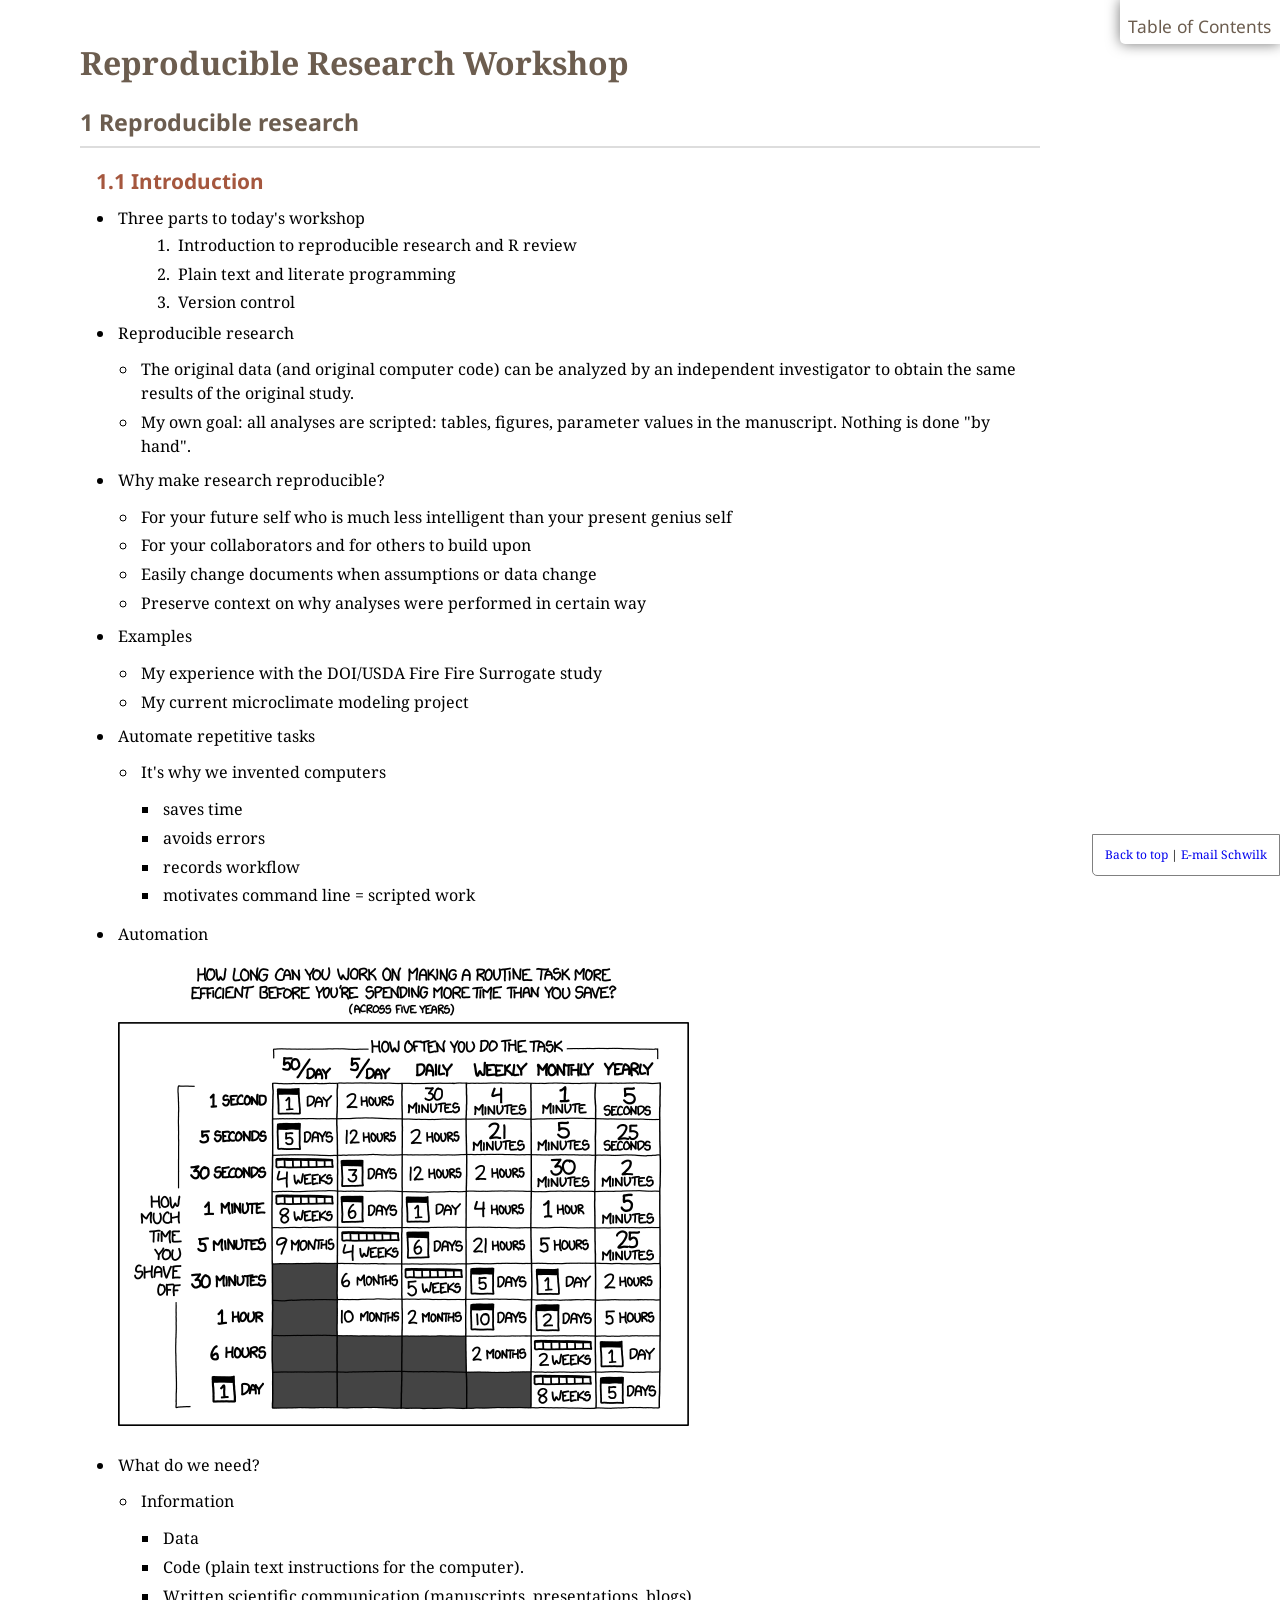
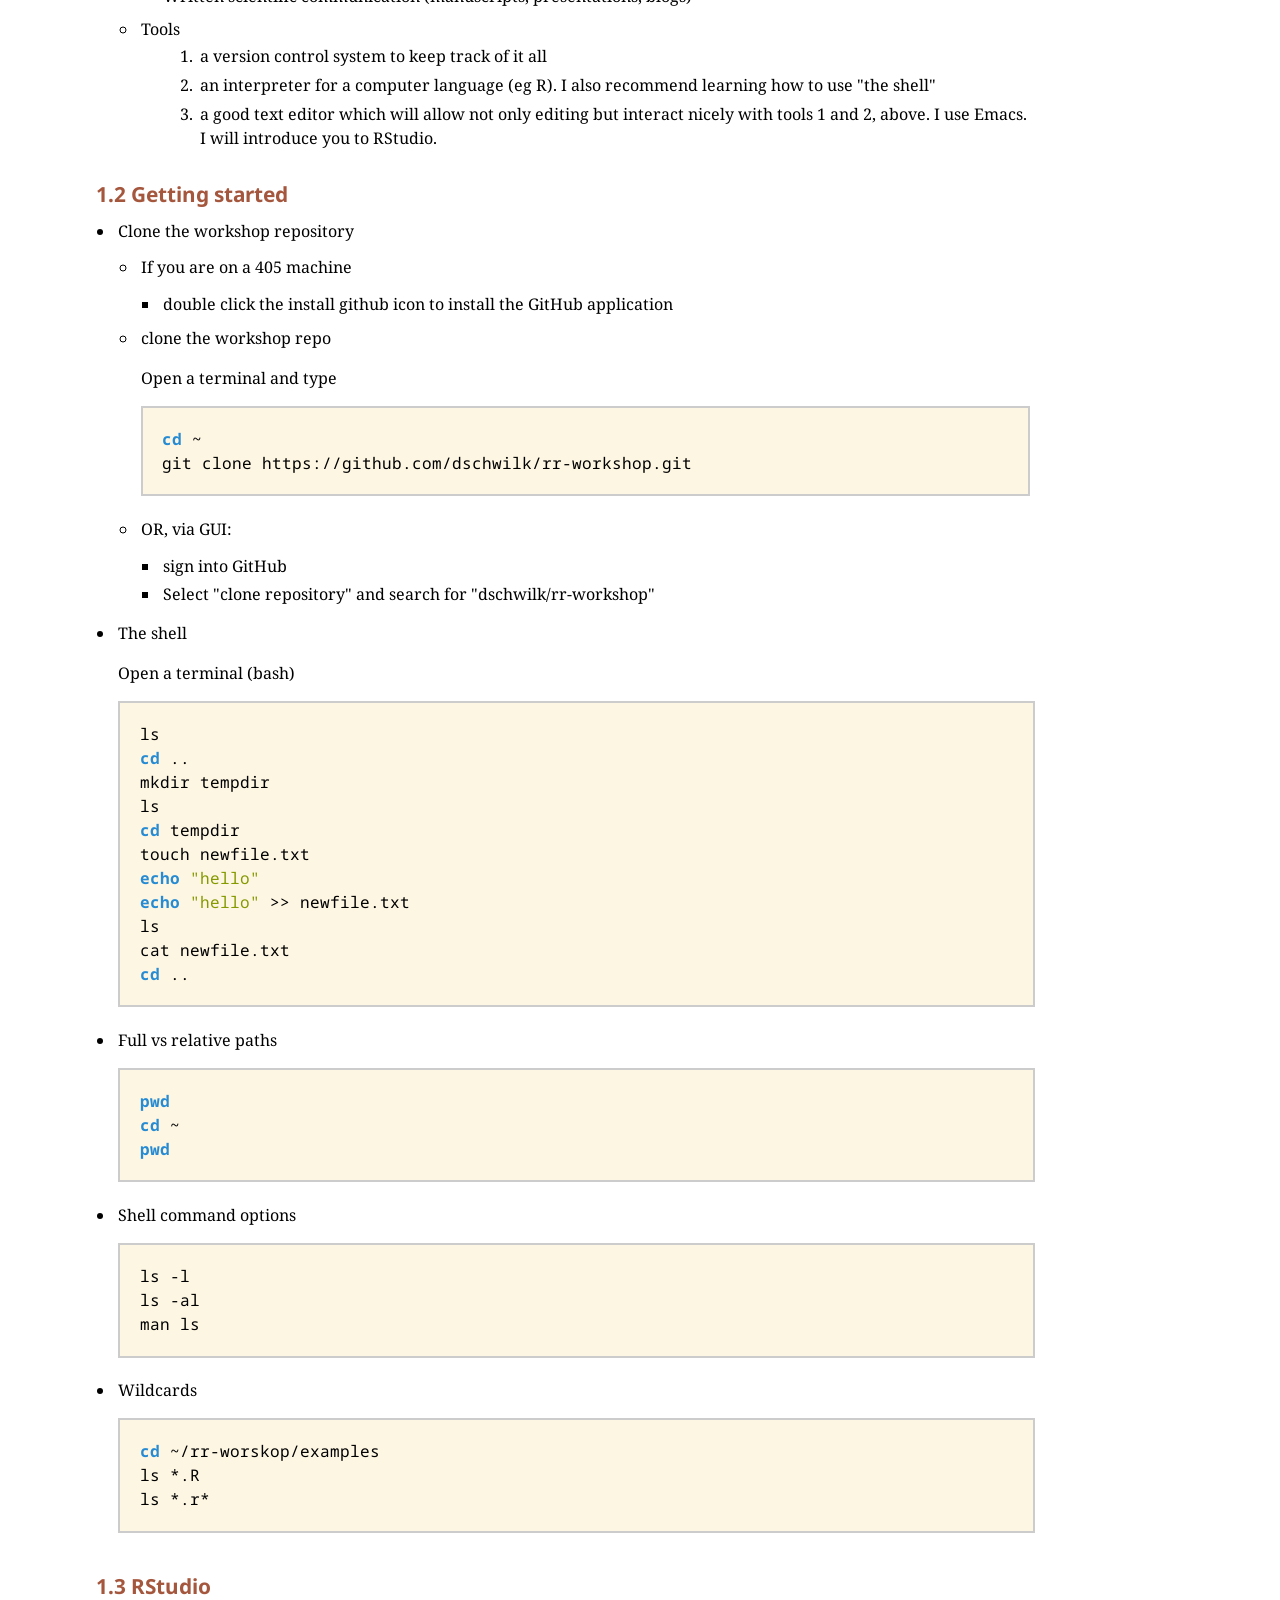
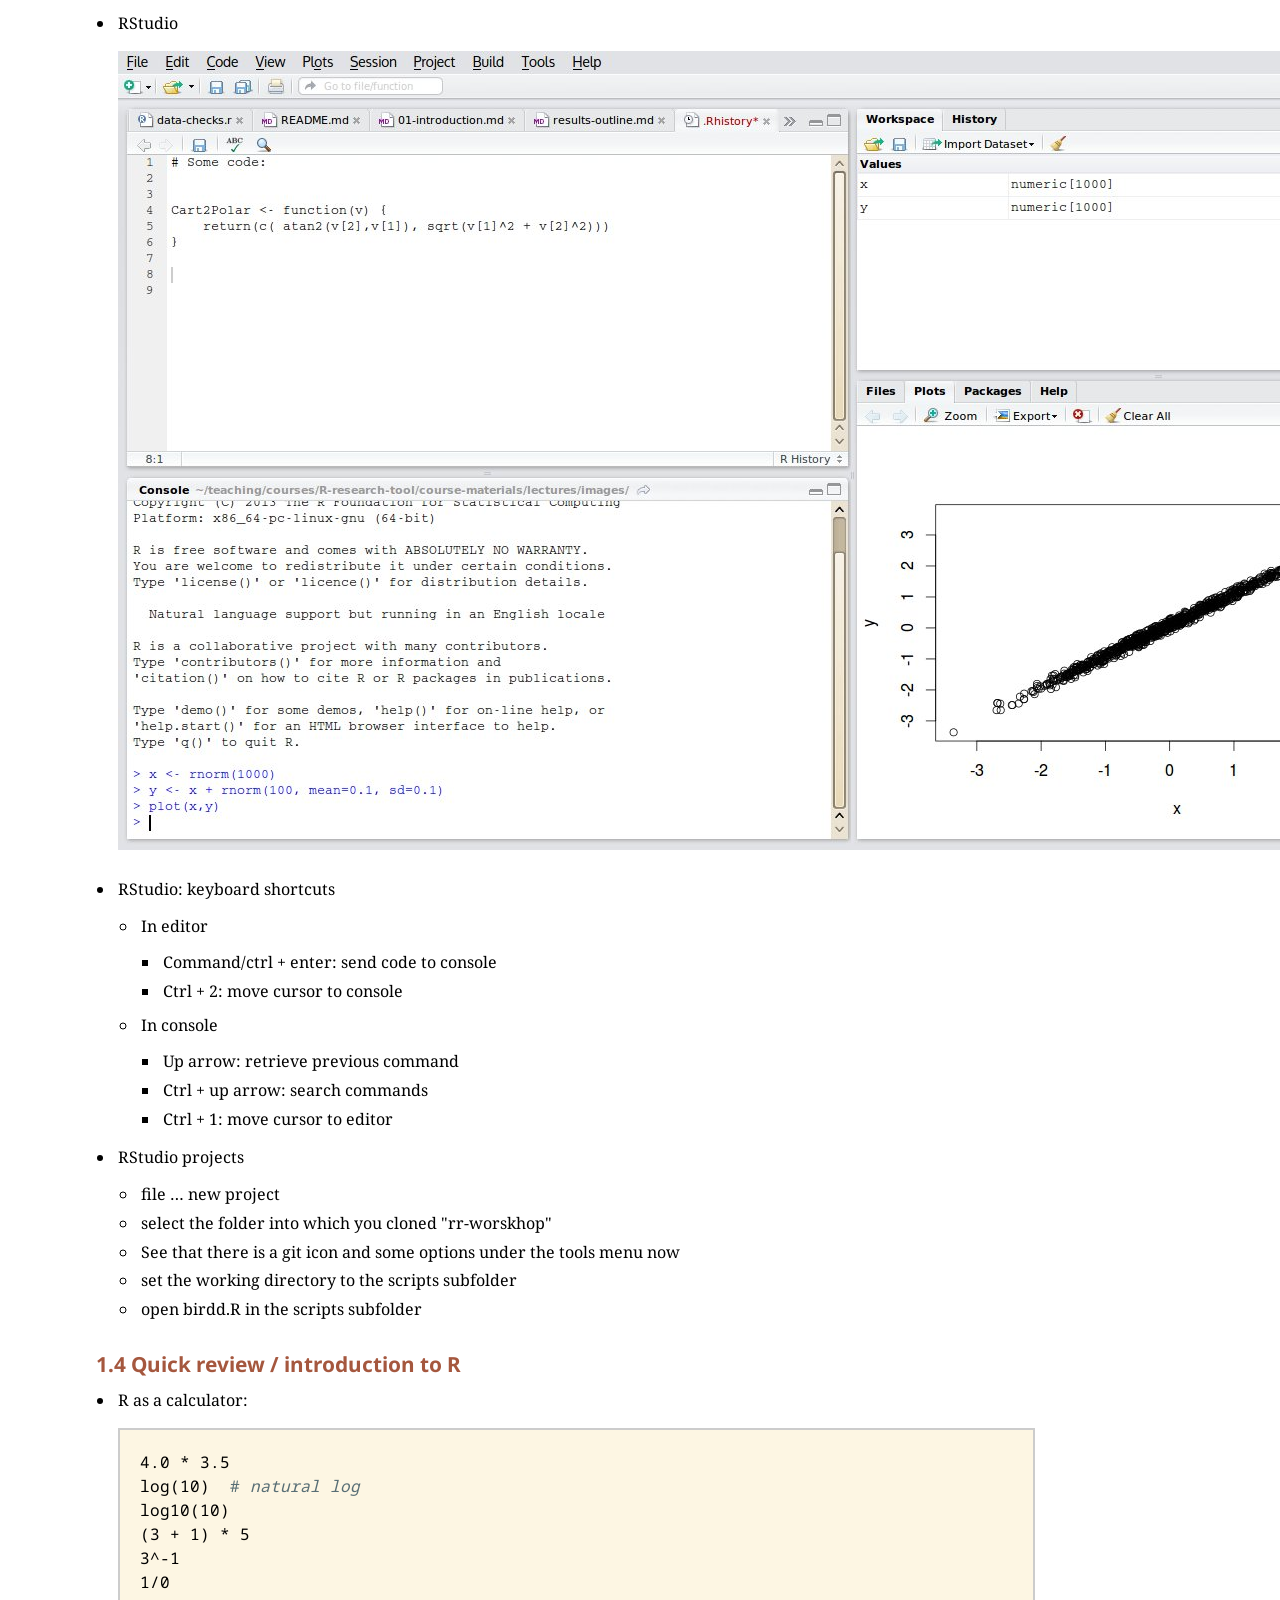
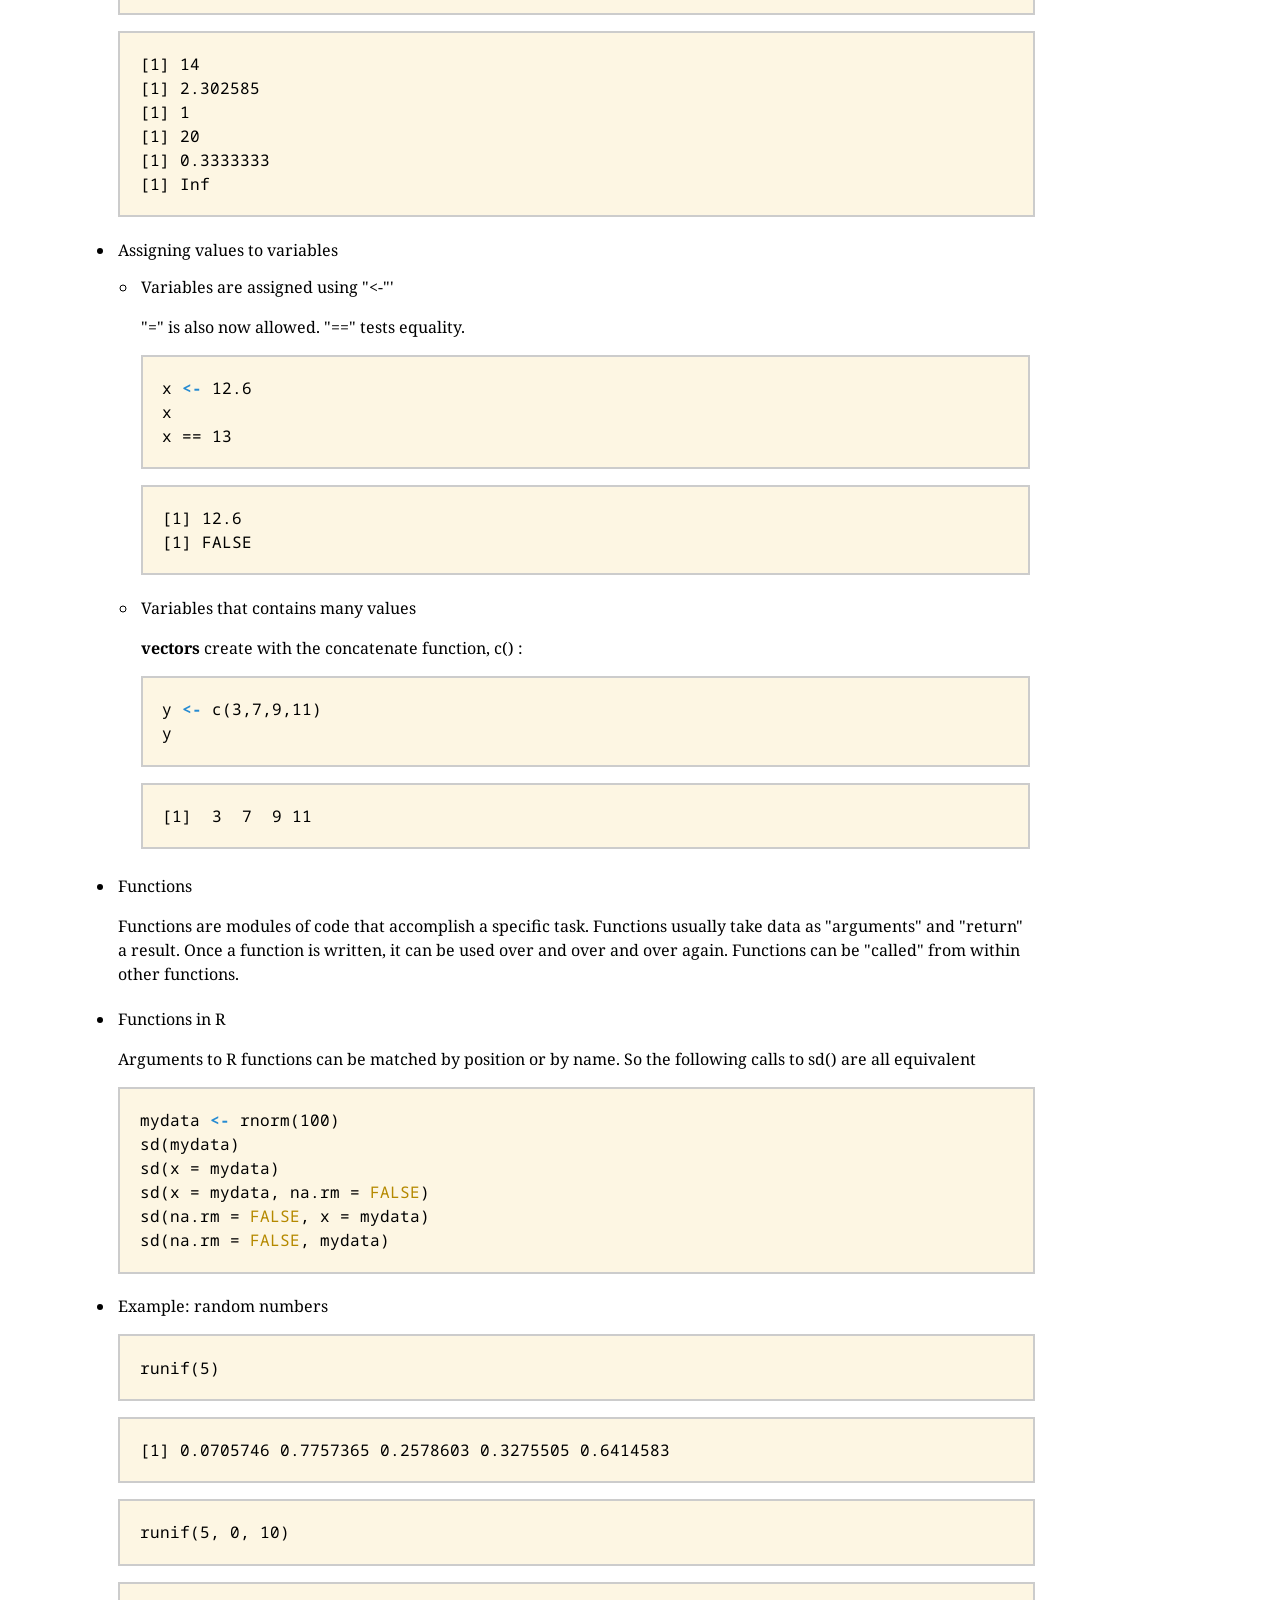
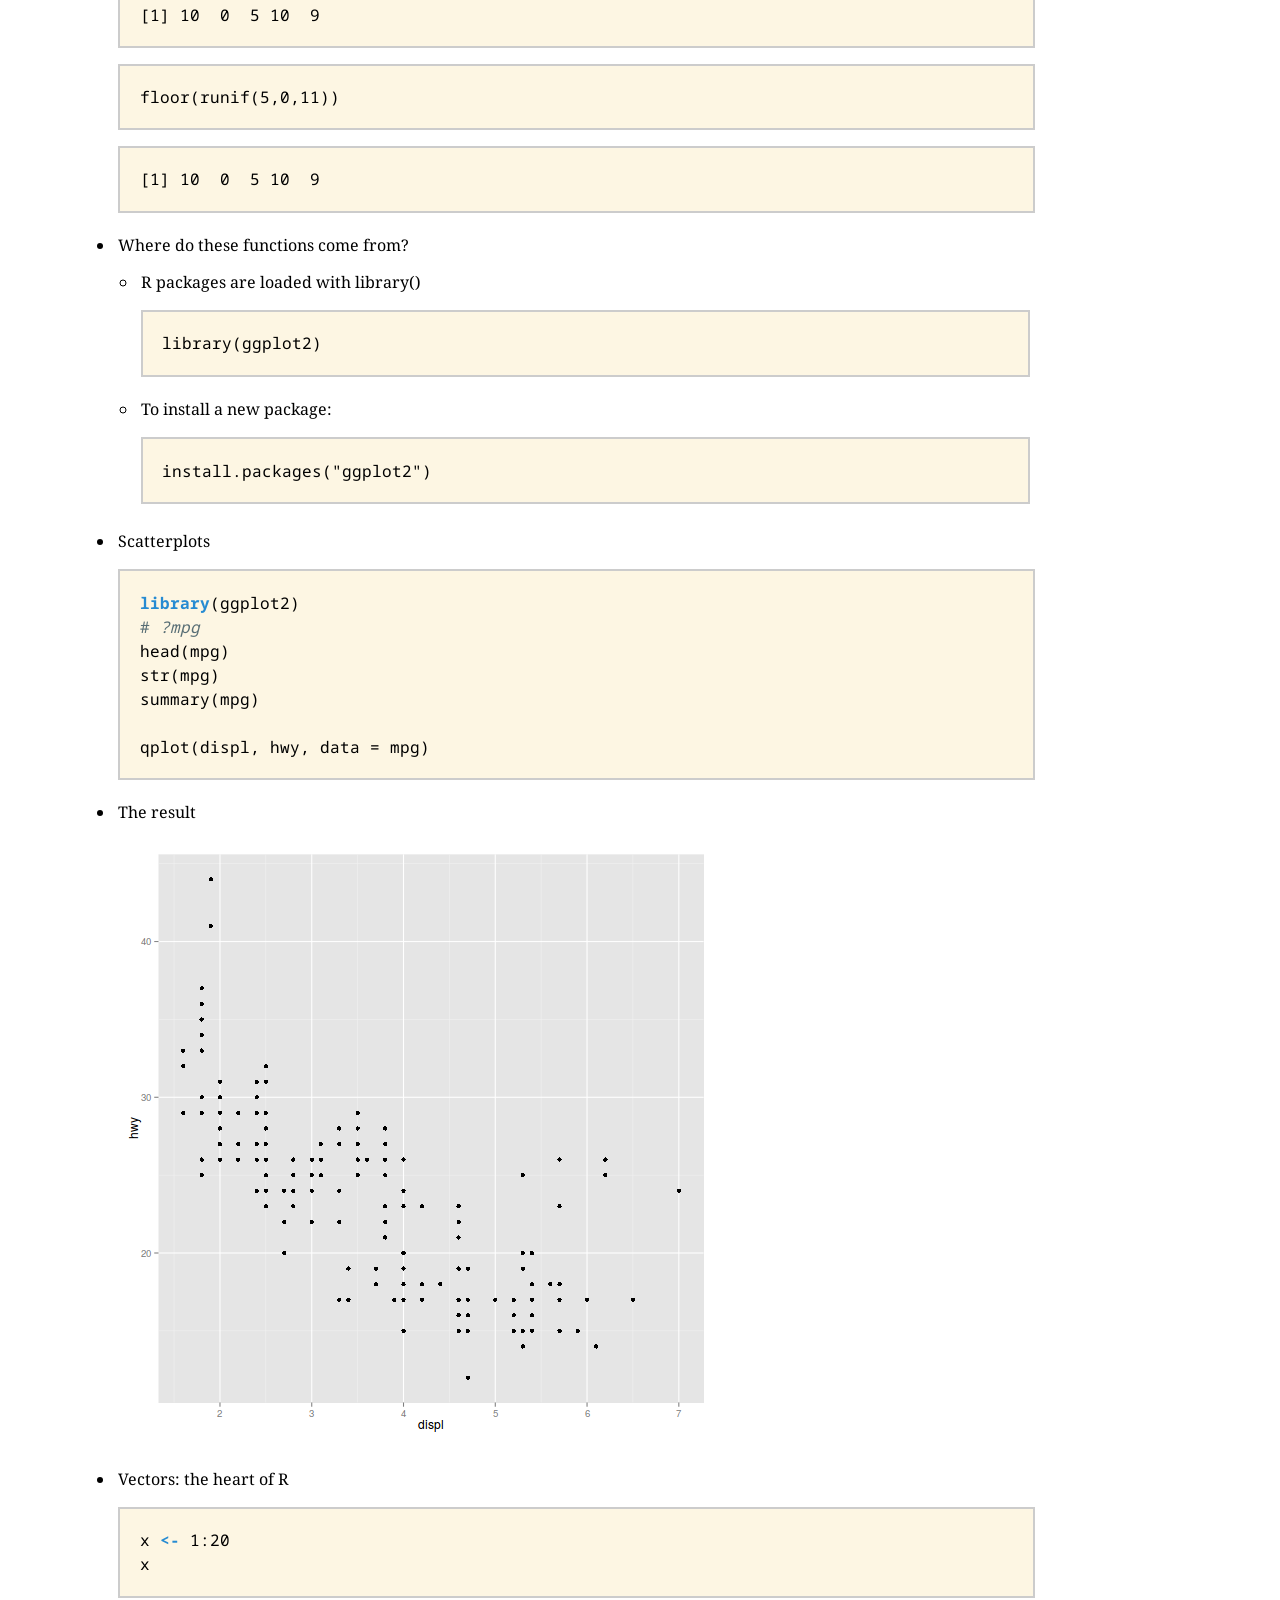
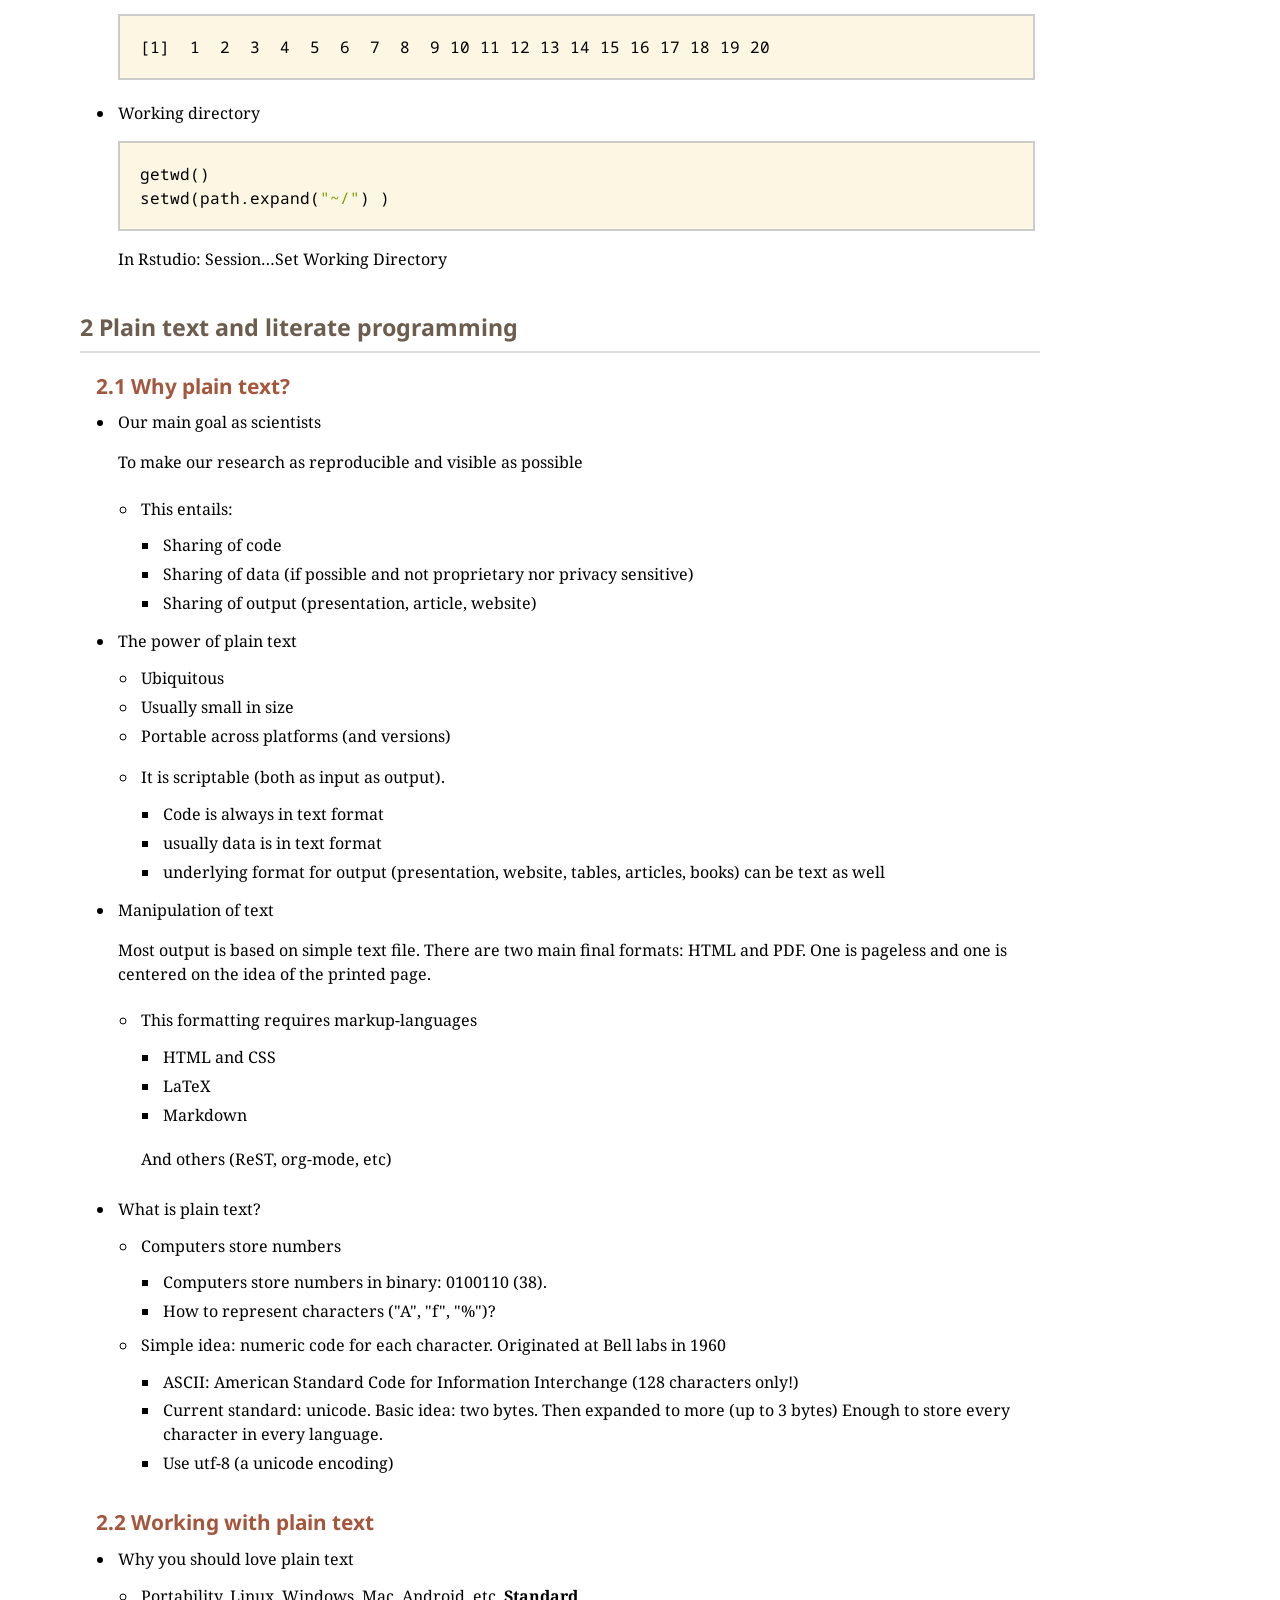
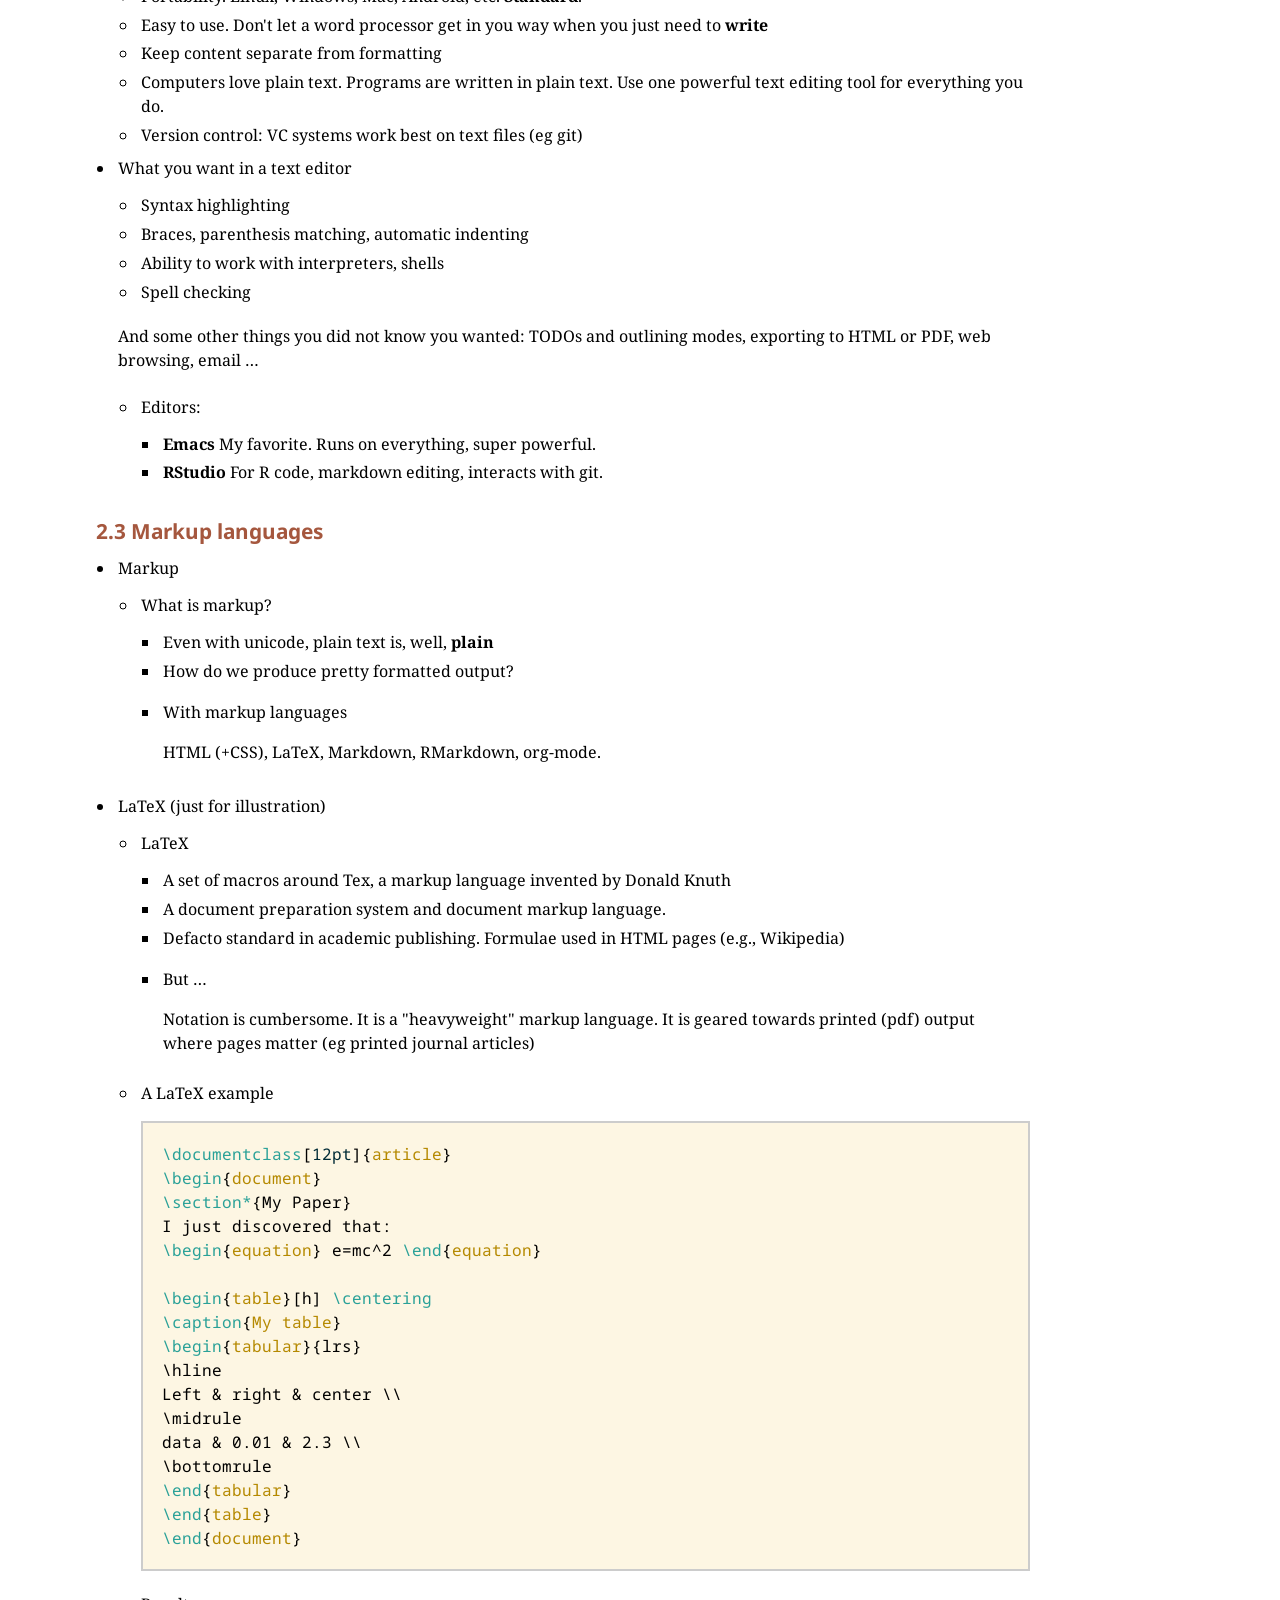
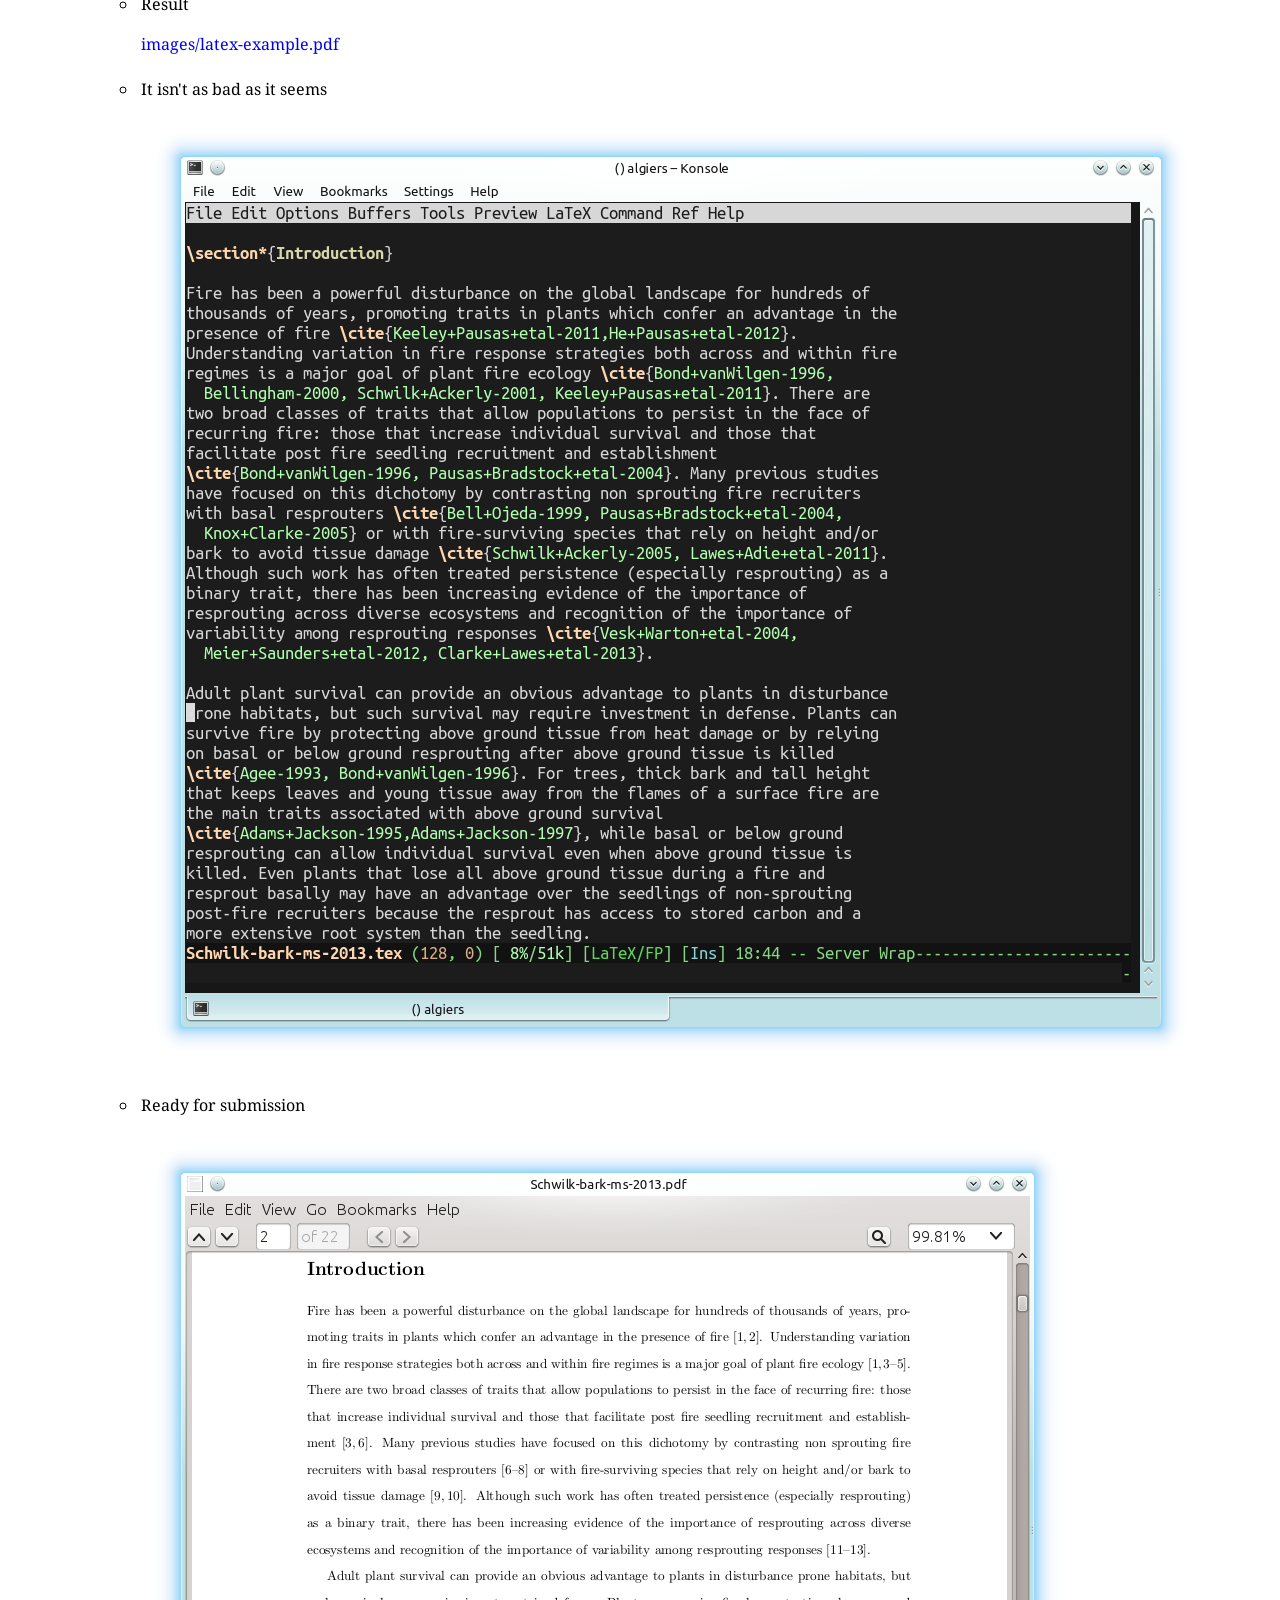
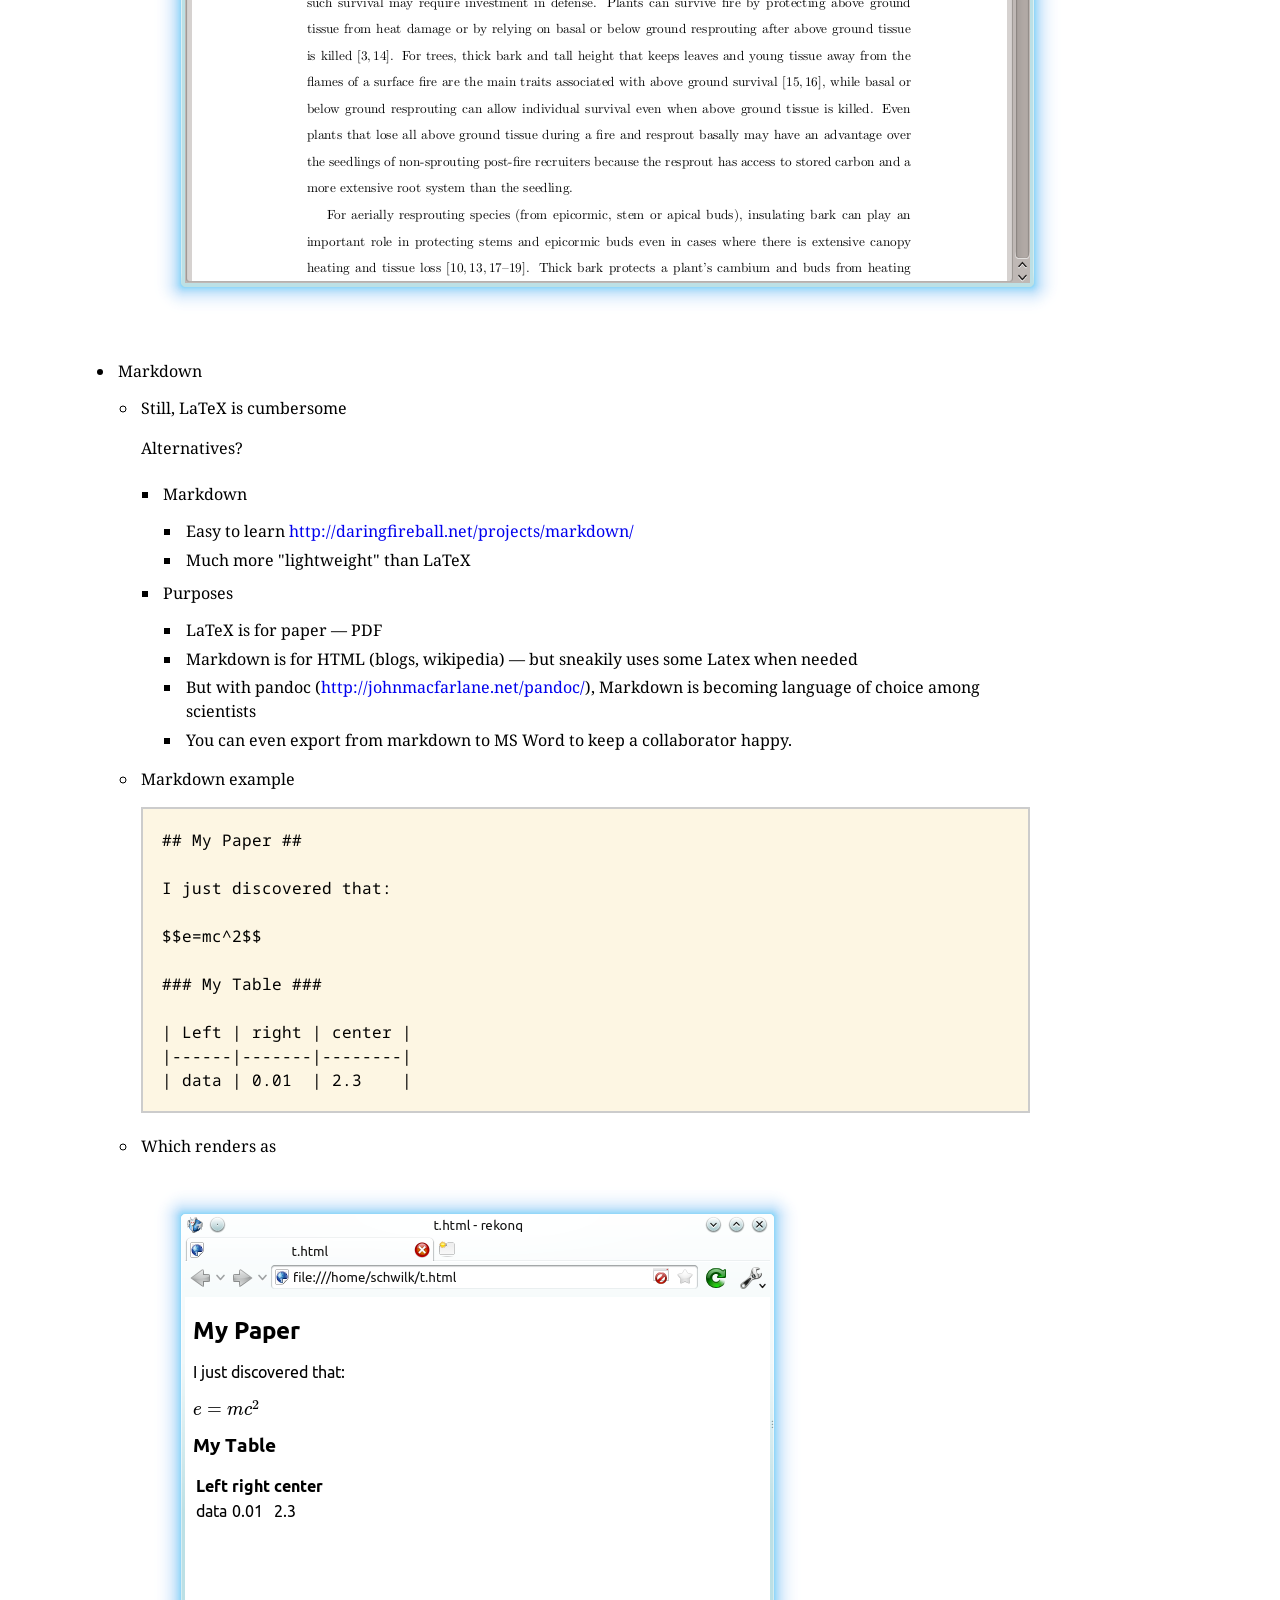
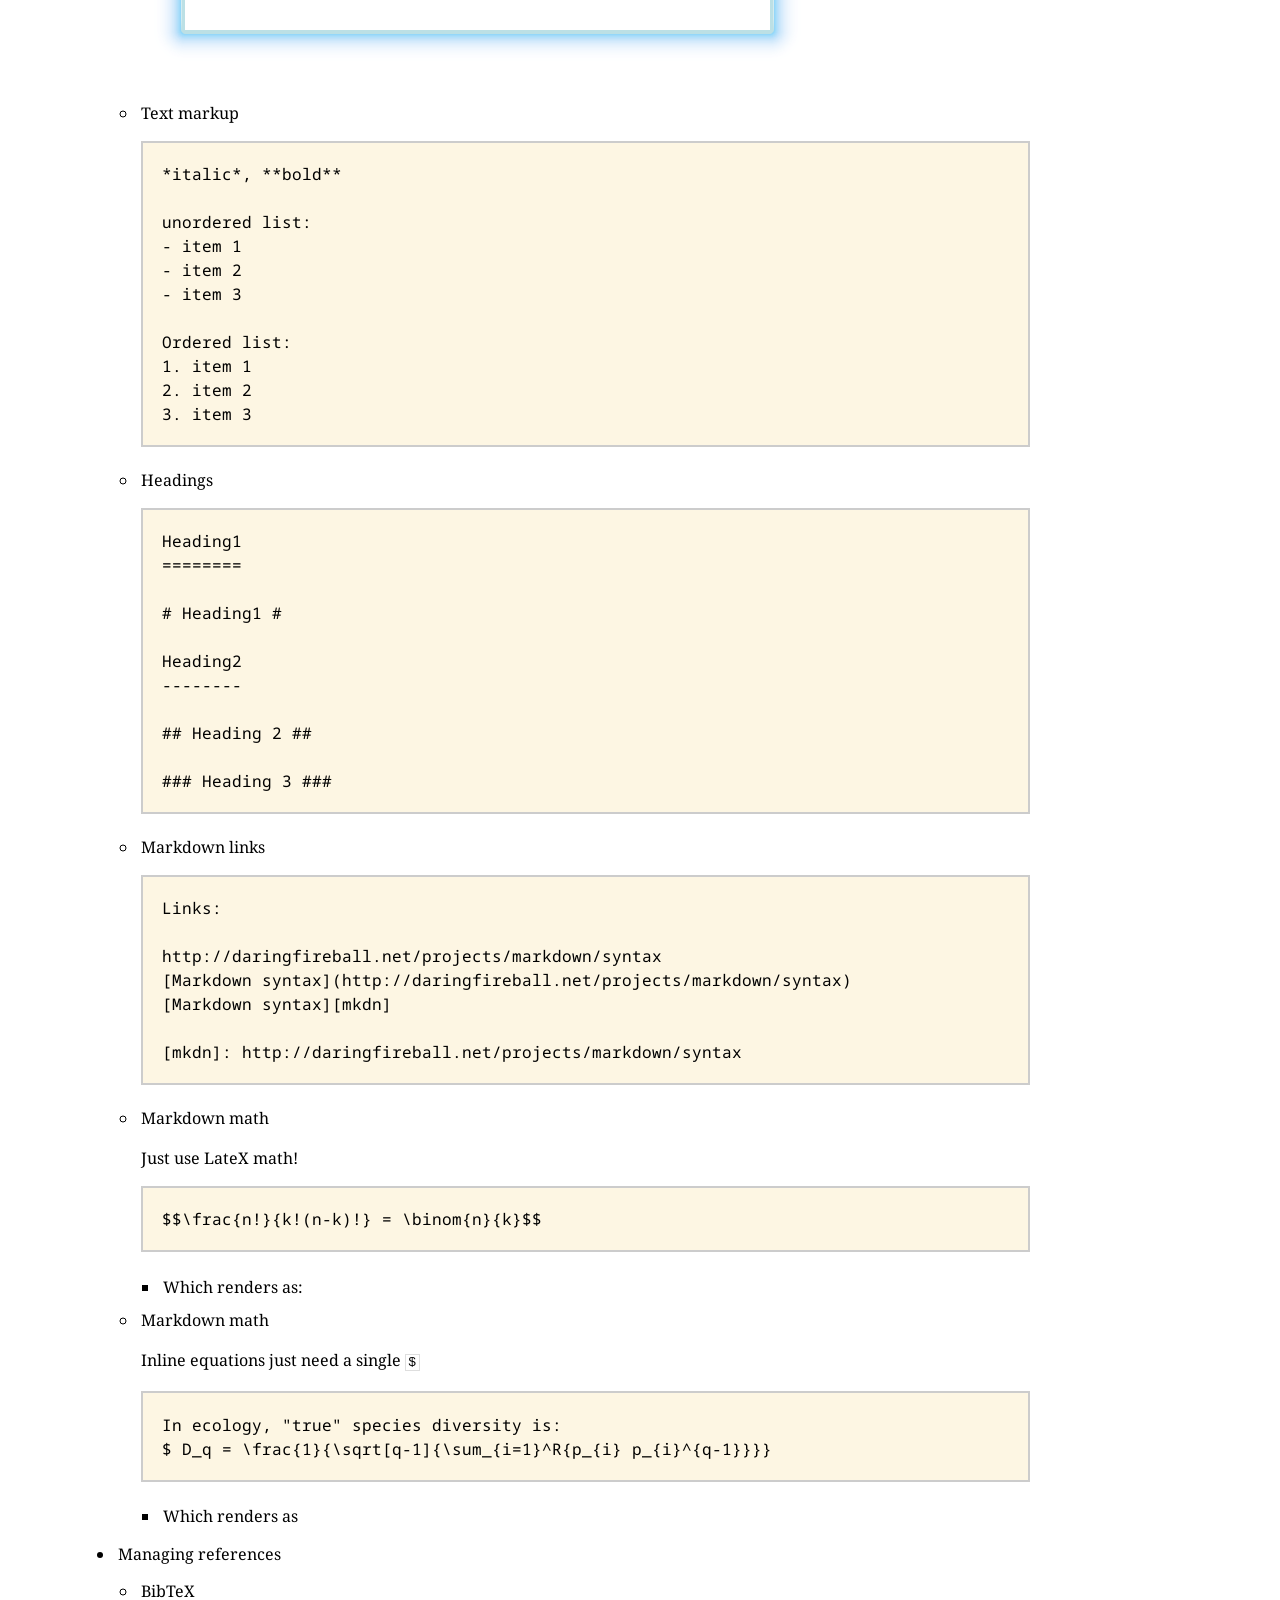
==== commit af3905b1: "Generated gh-pages for commit e289d7e Author: Dylan W. Schwilk <dylan@schwilk.org>     Minor edit" ====
--- a/lectures/reproducible-research-workshop.html
+++ b/lectures/reproducible-research-workshop.html
@@ -230,33 +230,85 @@
 <div id="outline-container-sec-1-2" class="outline-3">
 <h3 id="sec-1-2"><span class="section-number-3">1.2</span> Getting started</h3>
 <div class="outline-text-3" id="text-1-2">
-</div><ul class="org-ul"><li><a id="sec-1-2-1" name="sec-1-2-1"></a>Fork the workshop repository<br  /><div class="outline-text-4" id="text-1-2-1">
-<ul class="org-ul">
-<li>Logon in to GitHub: <a href="https://github.com">https://github.com</a>
-</li>
-<li>search for "rr-workshop" (should find `/dschwilk/rr-workshop`)
-</li>
-<li>click "Fork"
-</li>
-</ul>
-</div>
-</li>
-<li><a id="sec-1-2-2" name="sec-1-2-2"></a>Clone the workshop repository<br  /><ul class="org-ul"><li><a id="sec-1-2-2-1" name="sec-1-2-2-1"></a>If you are on a 405 machine<br  /><div class="outline-text-5" id="text-1-2-2-1">
+</div><ul class="org-ul"><li><a id="sec-1-2-1" name="sec-1-2-1"></a>Clone the workshop repository<br  /><ul class="org-ul"><li><a id="sec-1-2-1-1" name="sec-1-2-1-1"></a>If you are on a 405 machine<br  /><div class="outline-text-5" id="text-1-2-1-1">
 <ul class="org-ul">
 <li>double click the install github icon to install the GitHub application
 </li>
 </ul>
 </div>
 </li>
-<li><a id="sec-1-2-2-2" name="sec-1-2-2-2"></a>The clone the workshop repo<br  /><div class="outline-text-5" id="text-1-2-2-2">
+<li><a id="sec-1-2-1-2" name="sec-1-2-1-2"></a>clone the workshop repo<br  /><div class="outline-text-5" id="text-1-2-1-2">
+<p>
+Open a terminal and type
+</p>
+<div class="org-src-container">
+
+<pre class="src src-sh"><span class="org-builtin">cd</span> ~
+git clone https://github.com/dschwilk/rr-workshop.git
+</pre>
+</div>
+</div>
+</li>
+<li><a id="sec-1-2-1-3" name="sec-1-2-1-3"></a>OR, via GUI:<br  /><div class="outline-text-5" id="text-1-2-1-3">
 <ul class="org-ul">
 <li>sign into GitHub
 </li>
-<li>Select "clone repository" and select "rr-workshop"
-</li>
-</ul>
-</div>
-</li></ul>
+<li>Select "clone repository" and search for "dschwilk/rr-workshop"
+</li>
+</ul>
+</div>
+</li></ul>
+</li>
+<li><a id="sec-1-2-2" name="sec-1-2-2"></a>The shell<br  /><div class="outline-text-4" id="text-1-2-2">
+<p>
+Open a terminal (bash)
+</p>
+<div class="org-src-container">
+
+<pre class="src src-sh">ls
+<span class="org-builtin">cd</span> ..
+mkdir tempdir
+ls
+<span class="org-builtin">cd</span> tempdir
+touch newfile.txt
+<span class="org-builtin">echo</span> <span class="org-string">"hello"</span>
+<span class="org-builtin">echo</span> <span class="org-string">"hello"</span> &gt;&gt; newfile.txt
+ls
+cat newfile.txt
+<span class="org-builtin">cd</span> ..
+</pre>
+</div>
+</div>
+</li>
+<li><a id="sec-1-2-3" name="sec-1-2-3"></a>Full vs relative paths<br  /><div class="outline-text-4" id="text-1-2-3">
+<div class="org-src-container">
+
+<pre class="src src-sh"><span class="org-builtin">pwd</span>
+<span class="org-builtin">cd</span> ~
+<span class="org-builtin">pwd</span>
+</pre>
+</div>
+</div>
+</li>
+<li><a id="sec-1-2-4" name="sec-1-2-4"></a>Shell command options<br  /><div class="outline-text-4" id="text-1-2-4">
+<div class="org-src-container">
+
+<pre class="src src-sh">ls -l
+ls -al
+man ls
+</pre>
+</div>
+</div>
+</li>
+<li><a id="sec-1-2-5" name="sec-1-2-5"></a>Wildcards<br  /><div class="outline-text-4" id="text-1-2-5">
+<div class="org-src-container">
+
+<pre class="src src-sh"><span class="org-builtin">cd</span> ~/rr-worskop/examples
+ls *.R
+ls *.r*
+</pre>
+</div>
+</div>
 </li></ul>
 </div>
 <div id="outline-container-sec-1-3" class="outline-3">
@@ -649,7 +701,7 @@
 </li></ul>
 </li></ul>
 </li>
-<li><a id="sec-2-3-2" name="sec-2-3-2"></a>LaTeX<br  /><ul class="org-ul"><li><a id="sec-2-3-2-1" name="sec-2-3-2-1"></a>LaTeX<br  /><div class="outline-text-5" id="text-2-3-2-1">
+<li><a id="sec-2-3-2" name="sec-2-3-2"></a>LaTeX (just for illustration)<br  /><ul class="org-ul"><li><a id="sec-2-3-2-1" name="sec-2-3-2-1"></a>LaTeX<br  /><div class="outline-text-5" id="text-2-3-2-1">
 <ul class="org-ul">
 <li>A set of macros around Tex, a markup language invented by Donald Knuth
 </li>
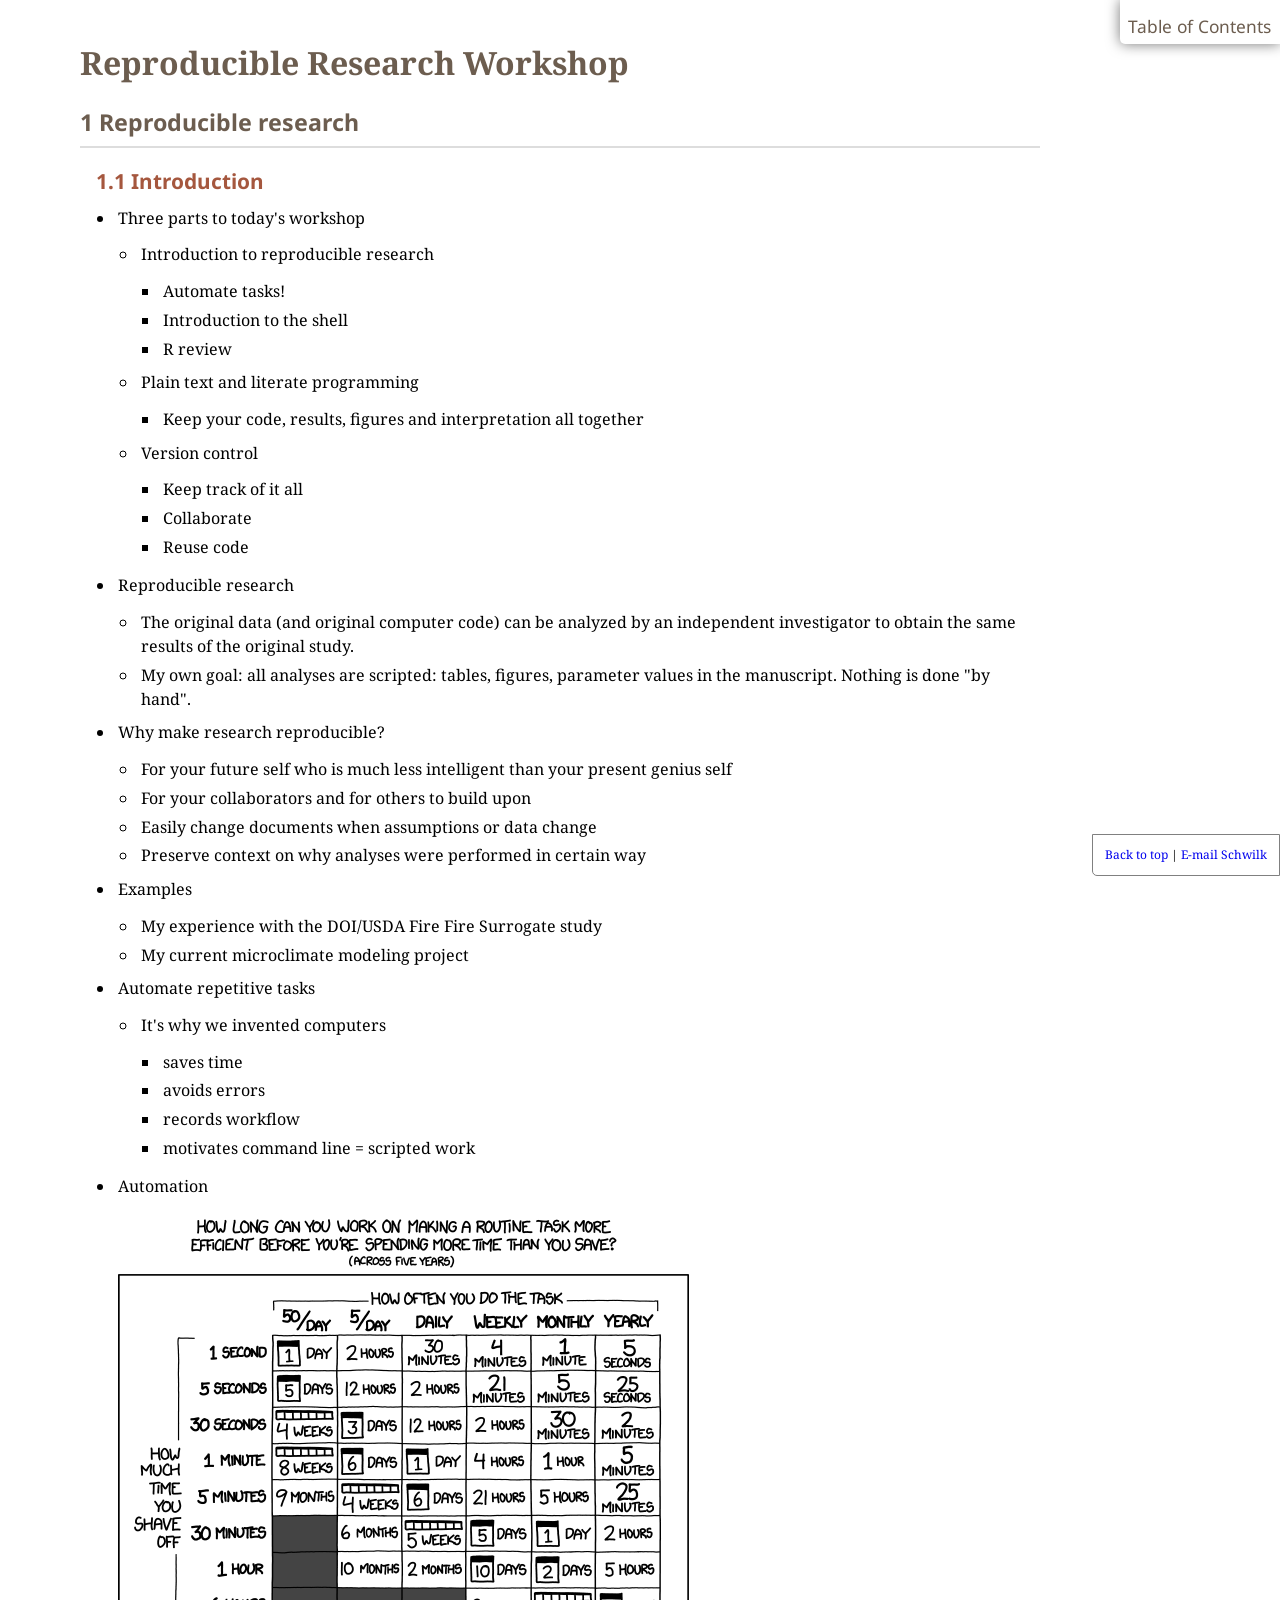
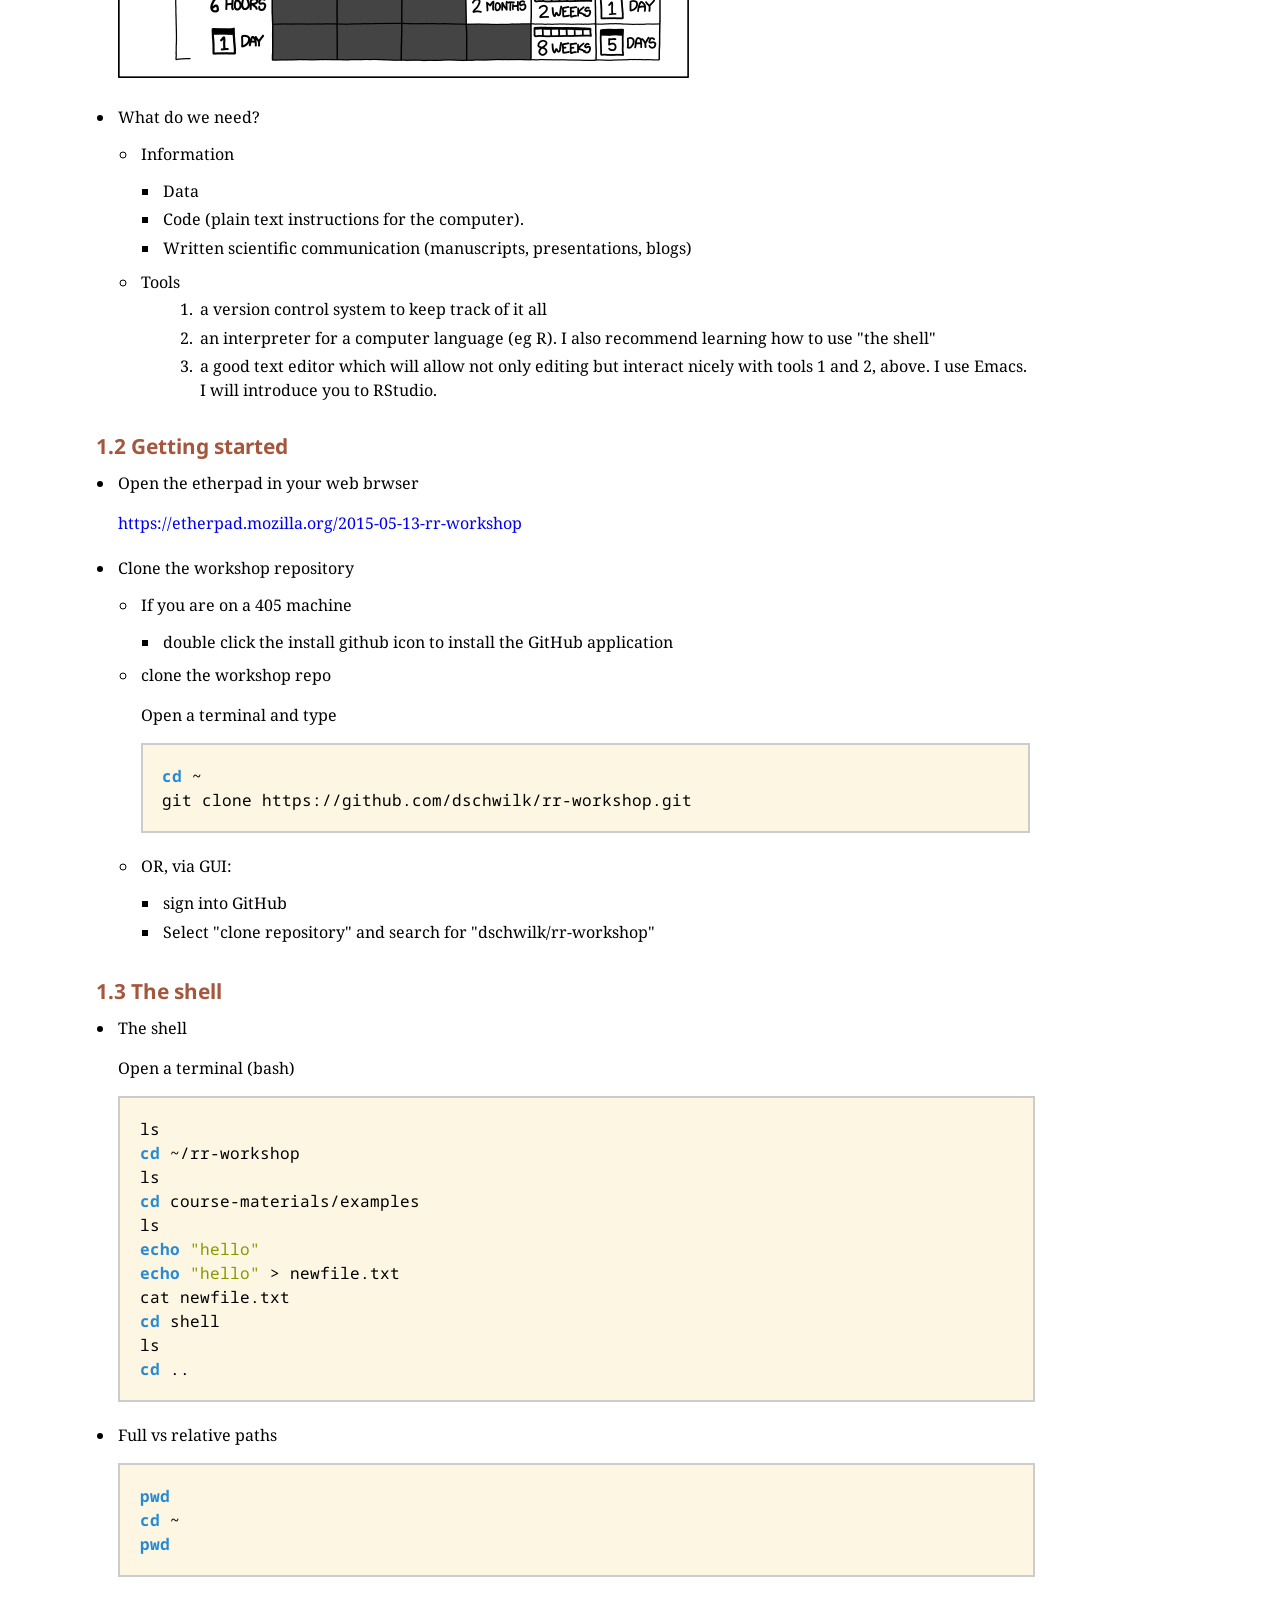
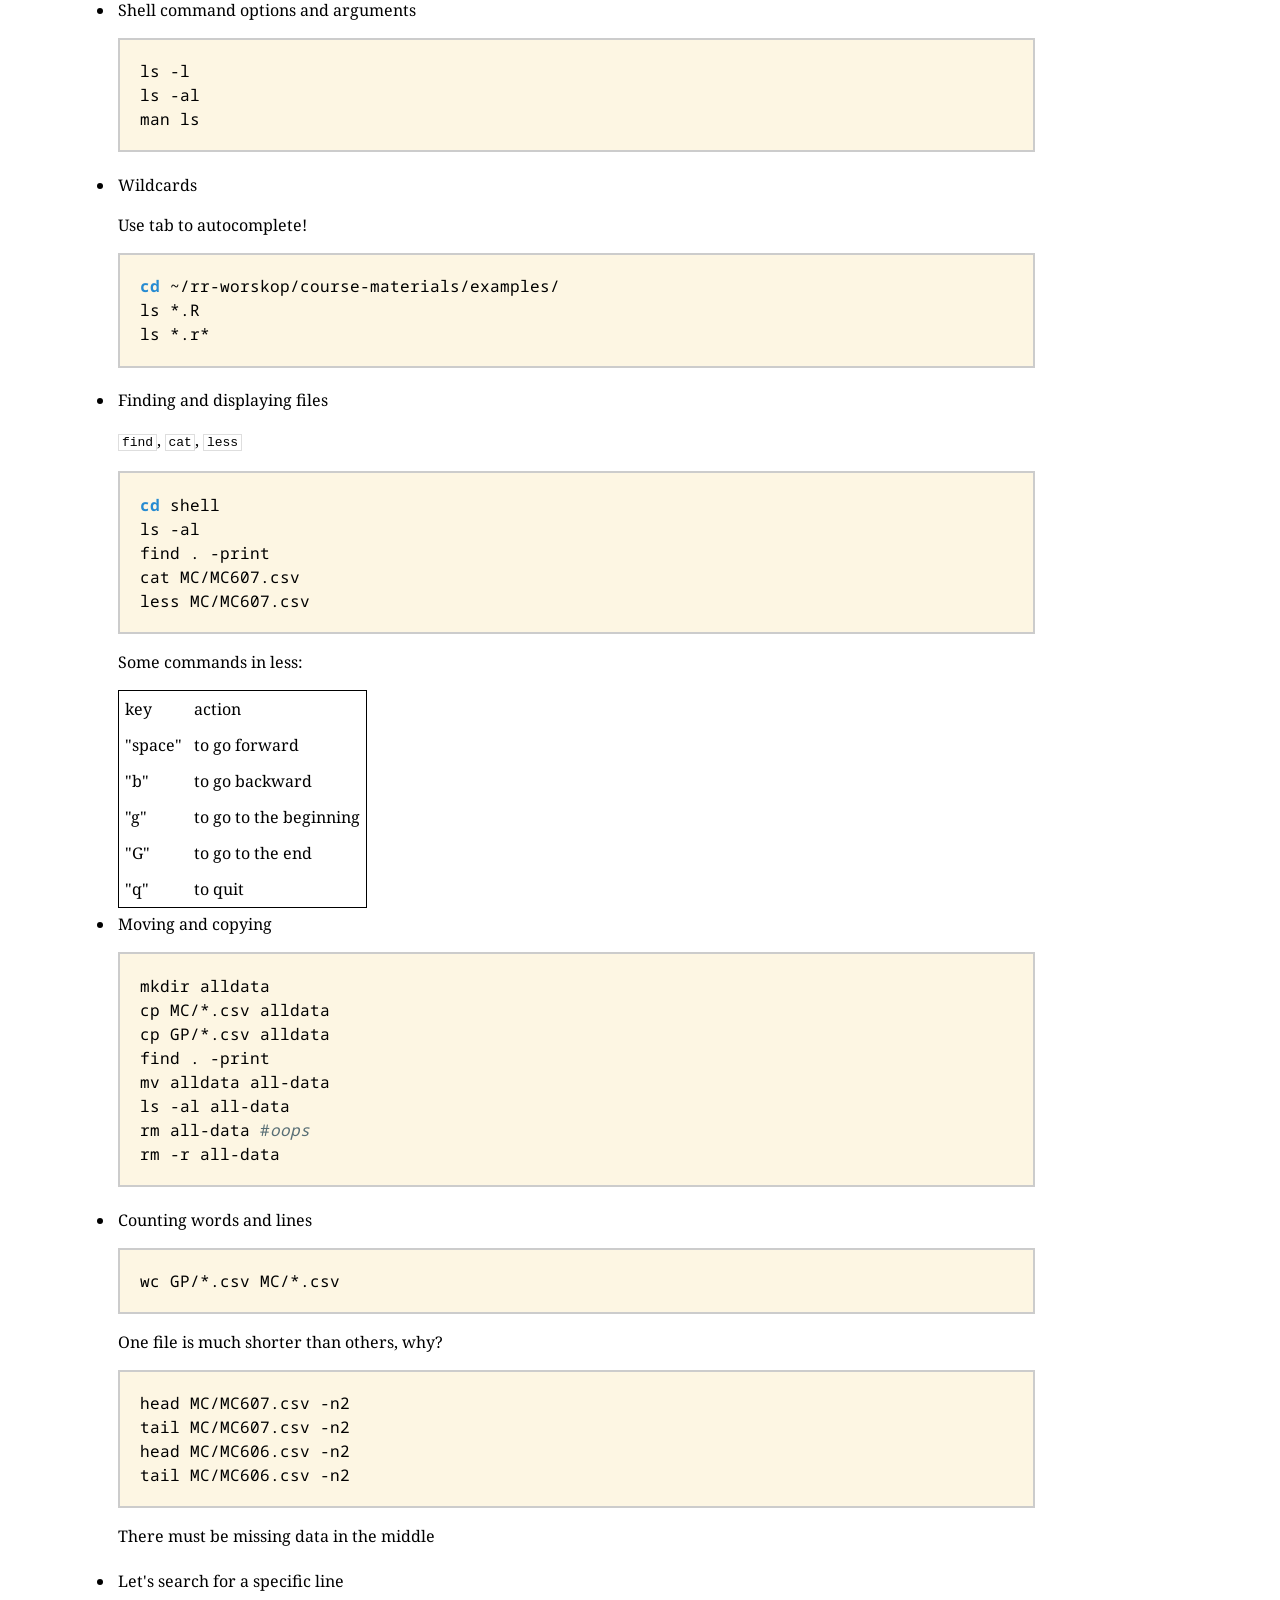
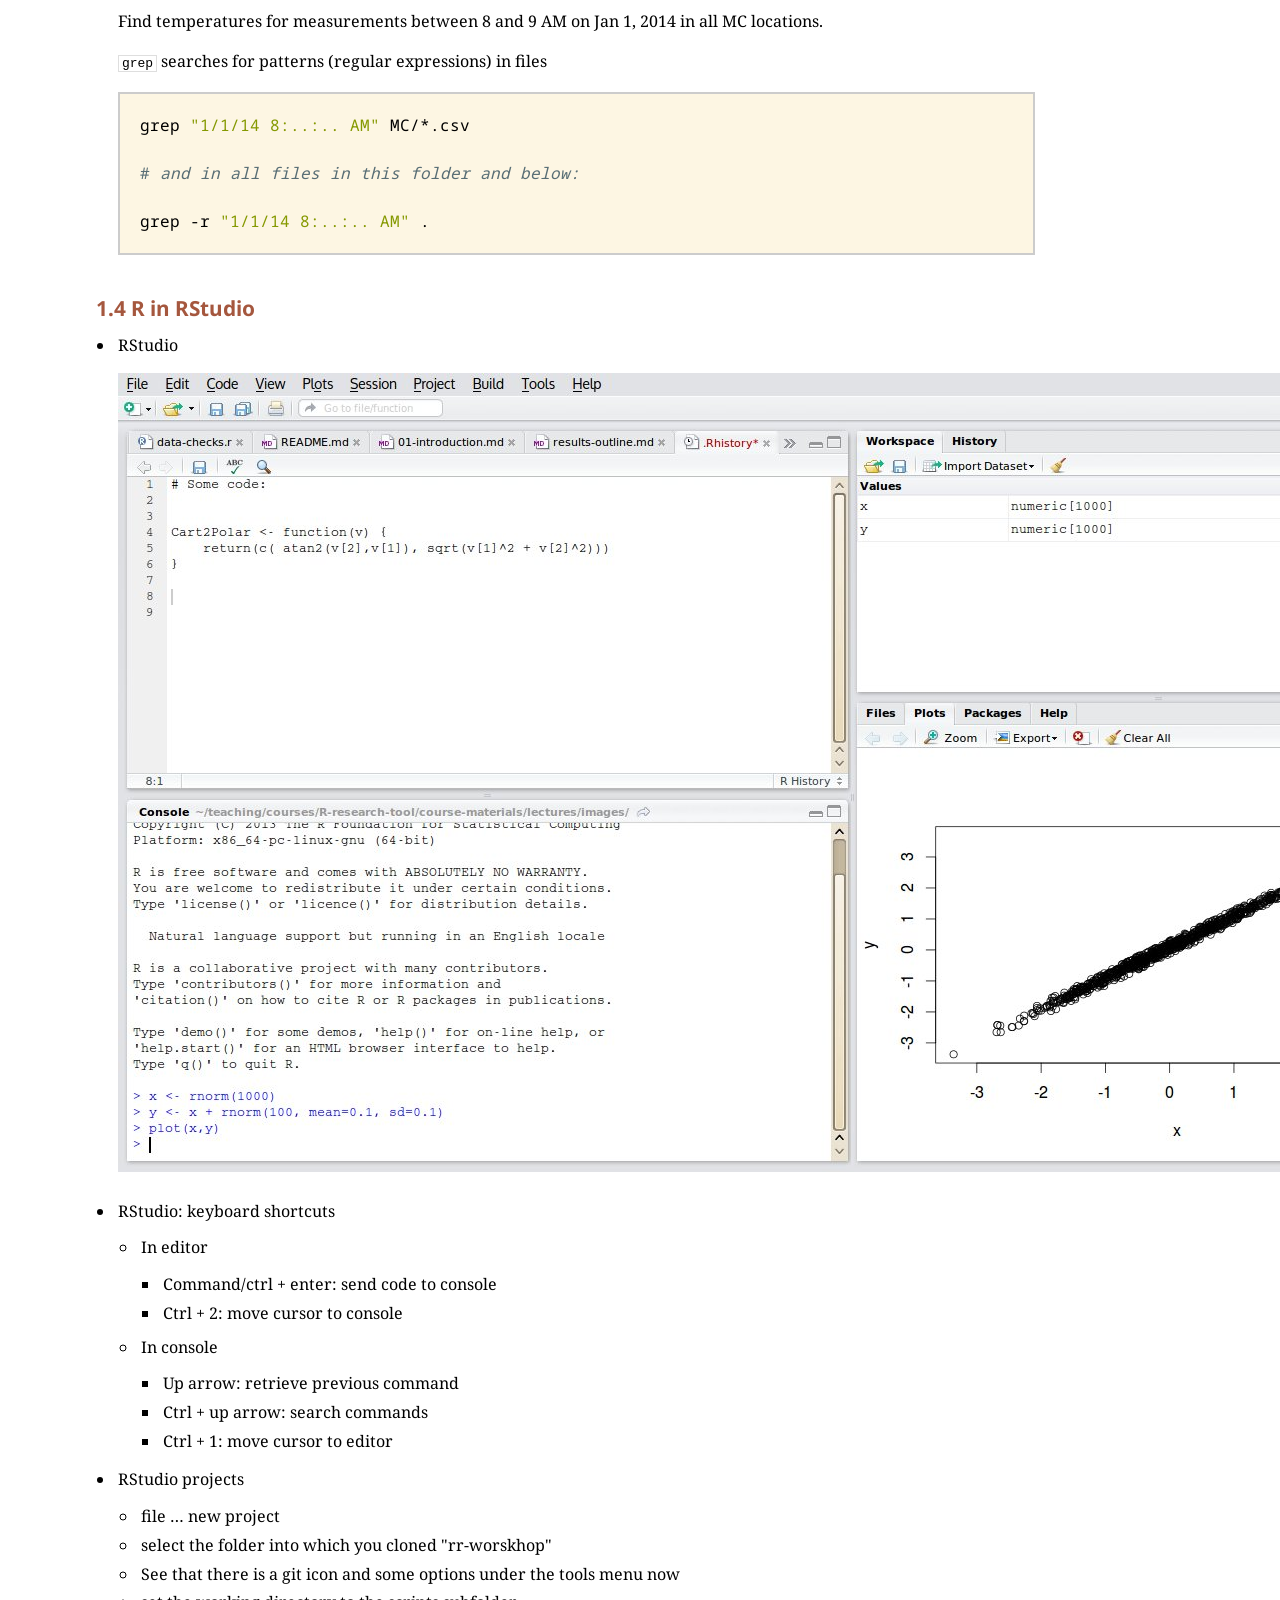
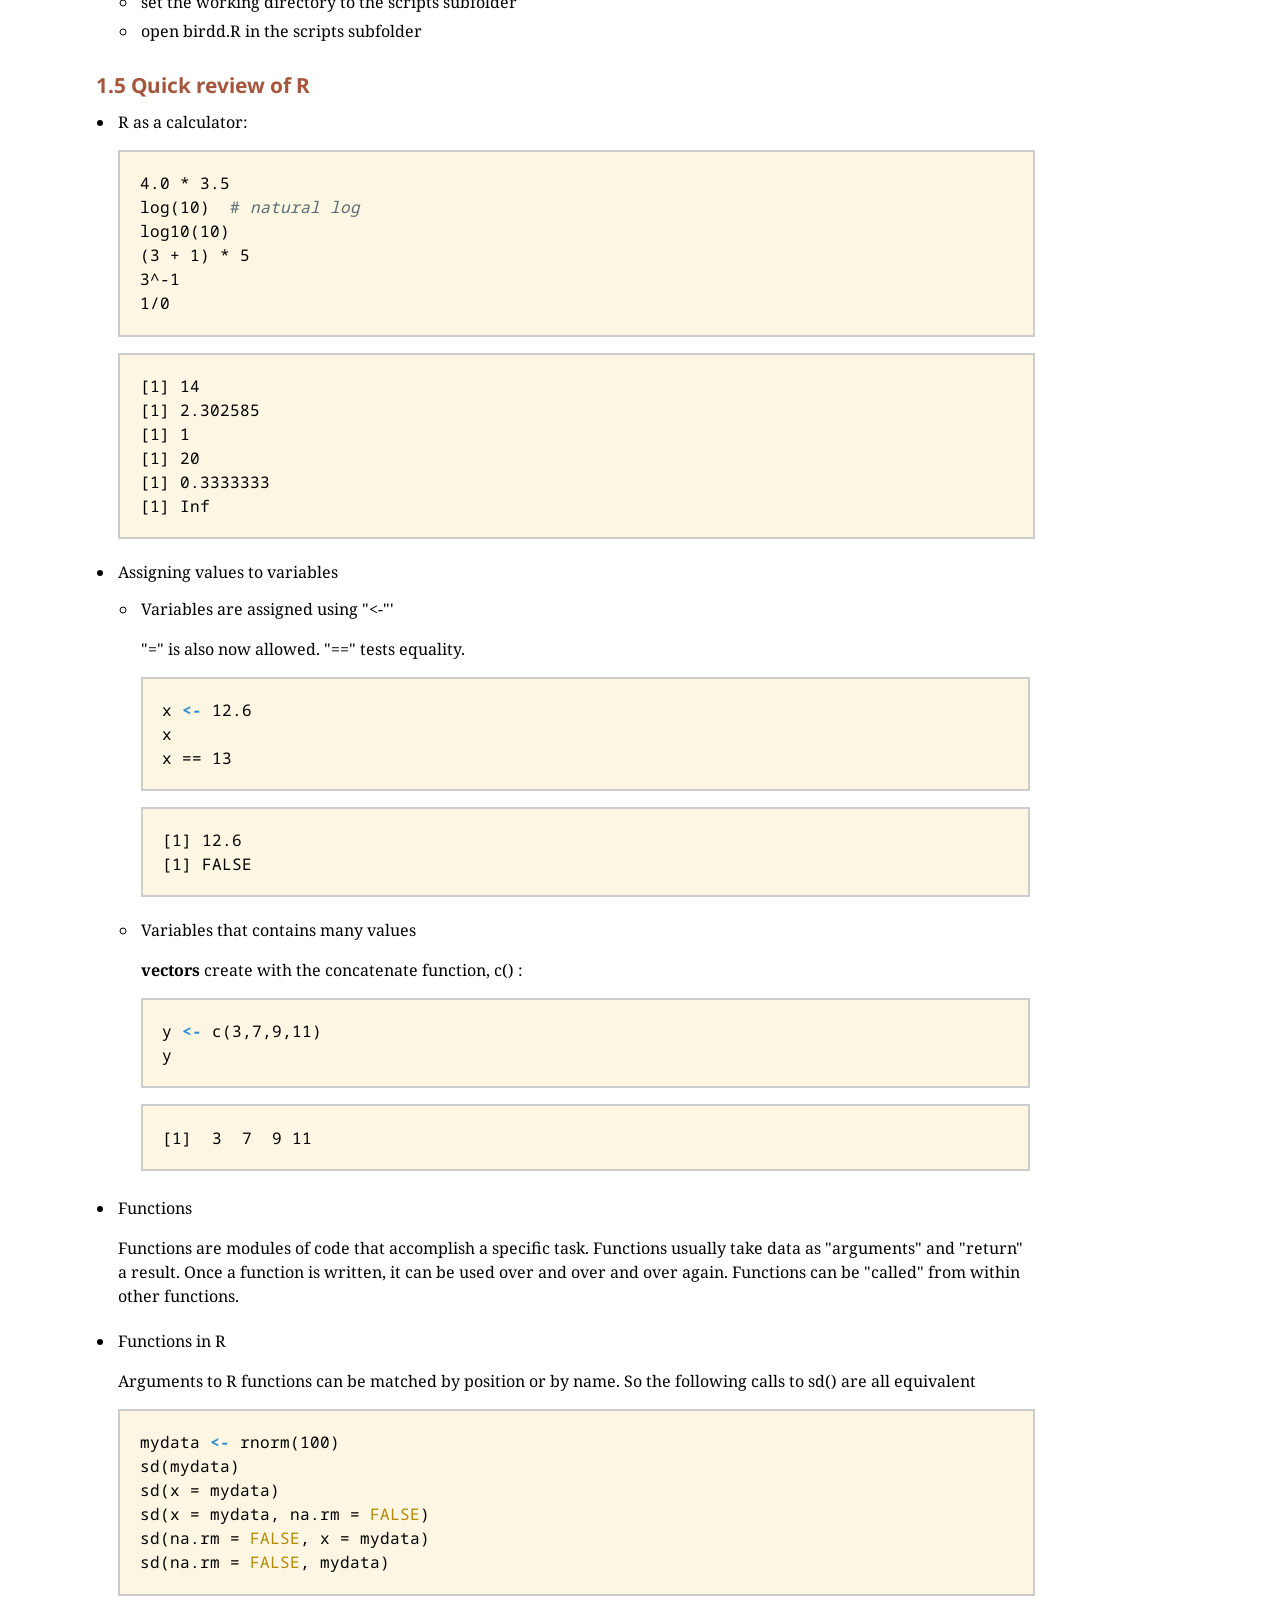
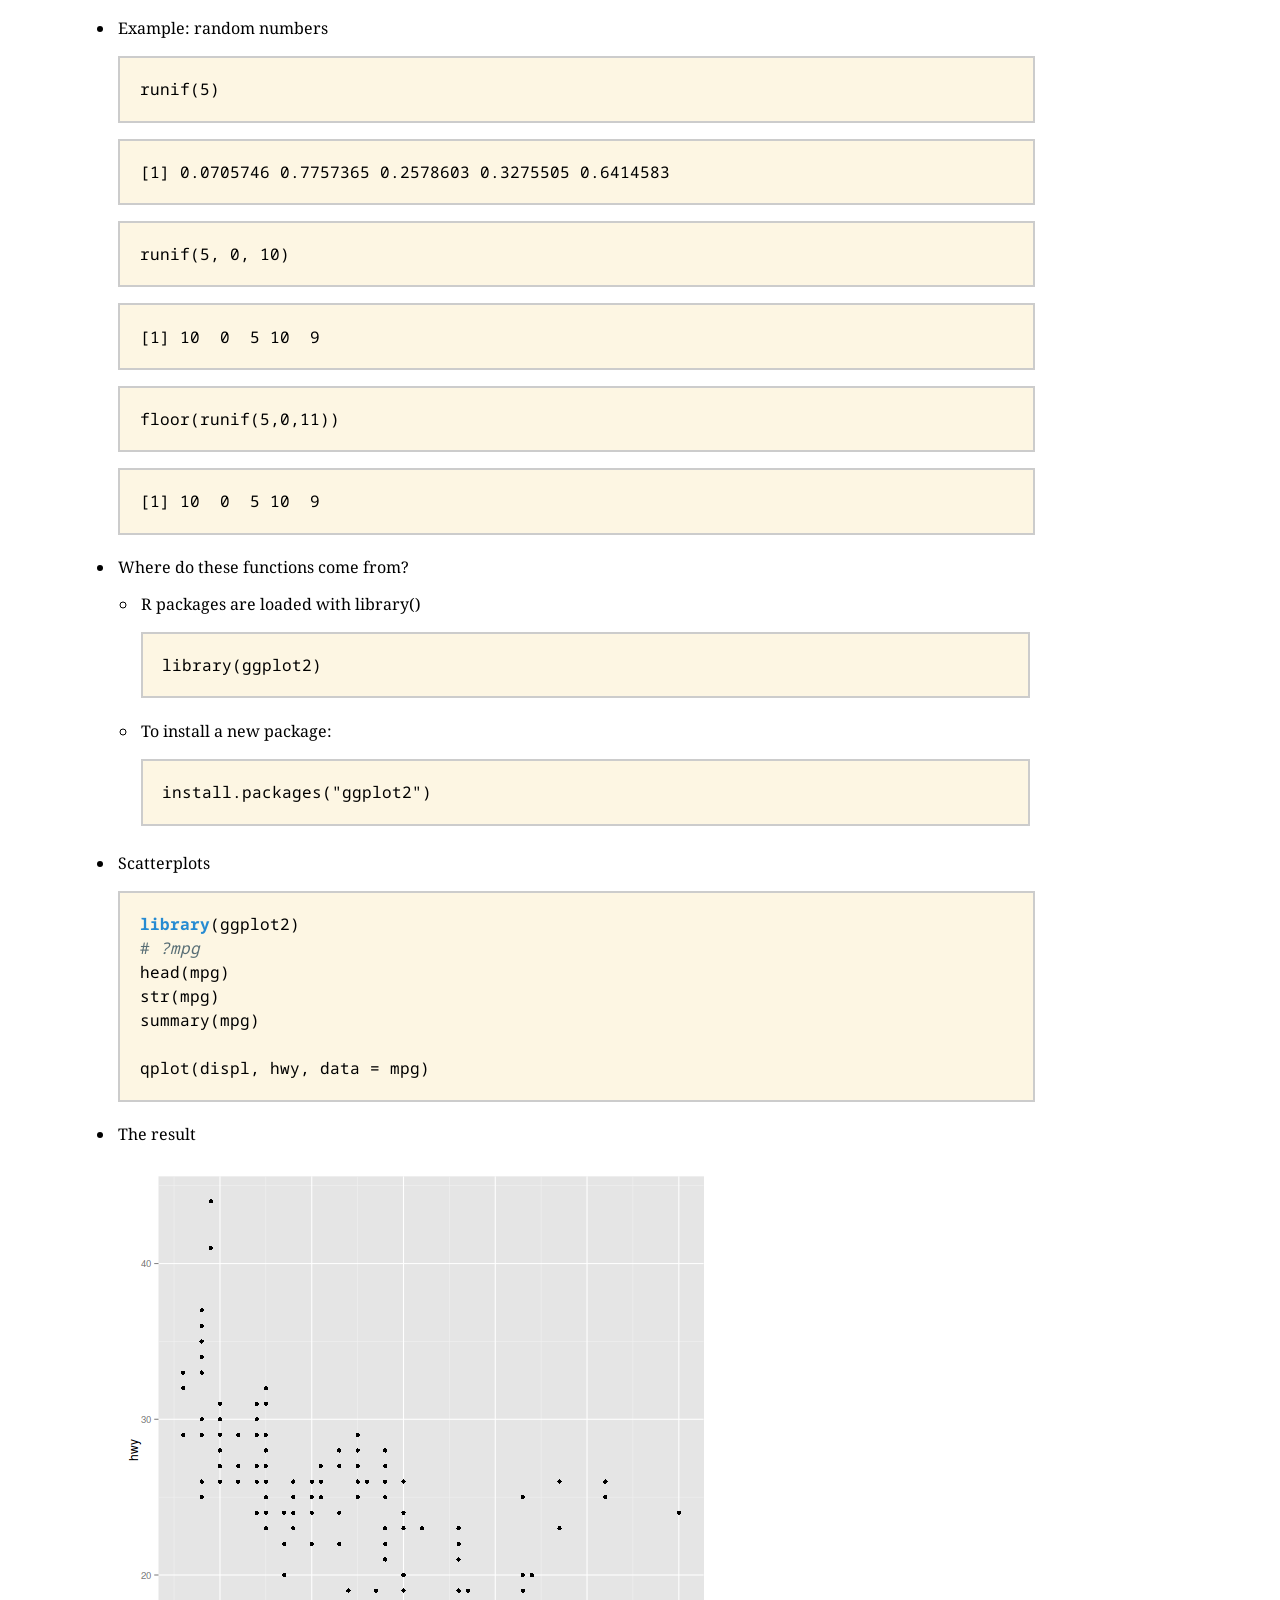
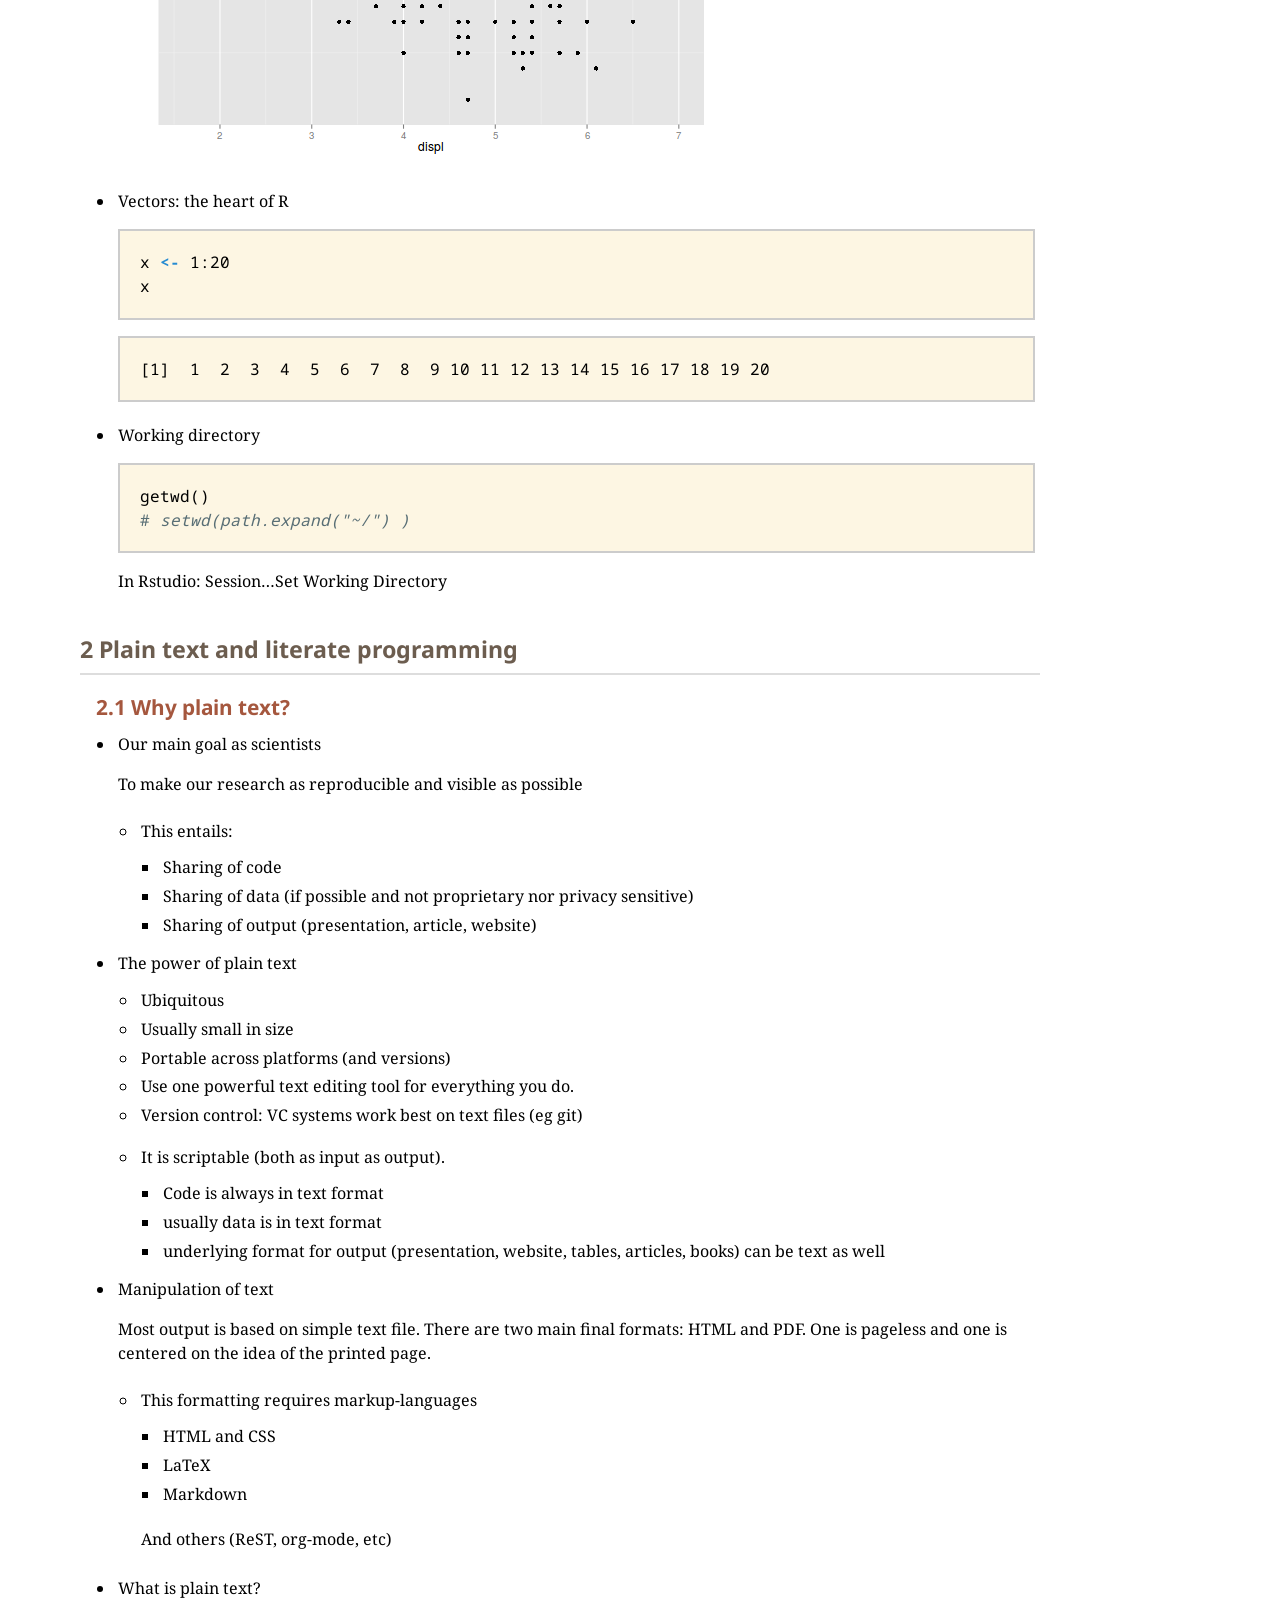
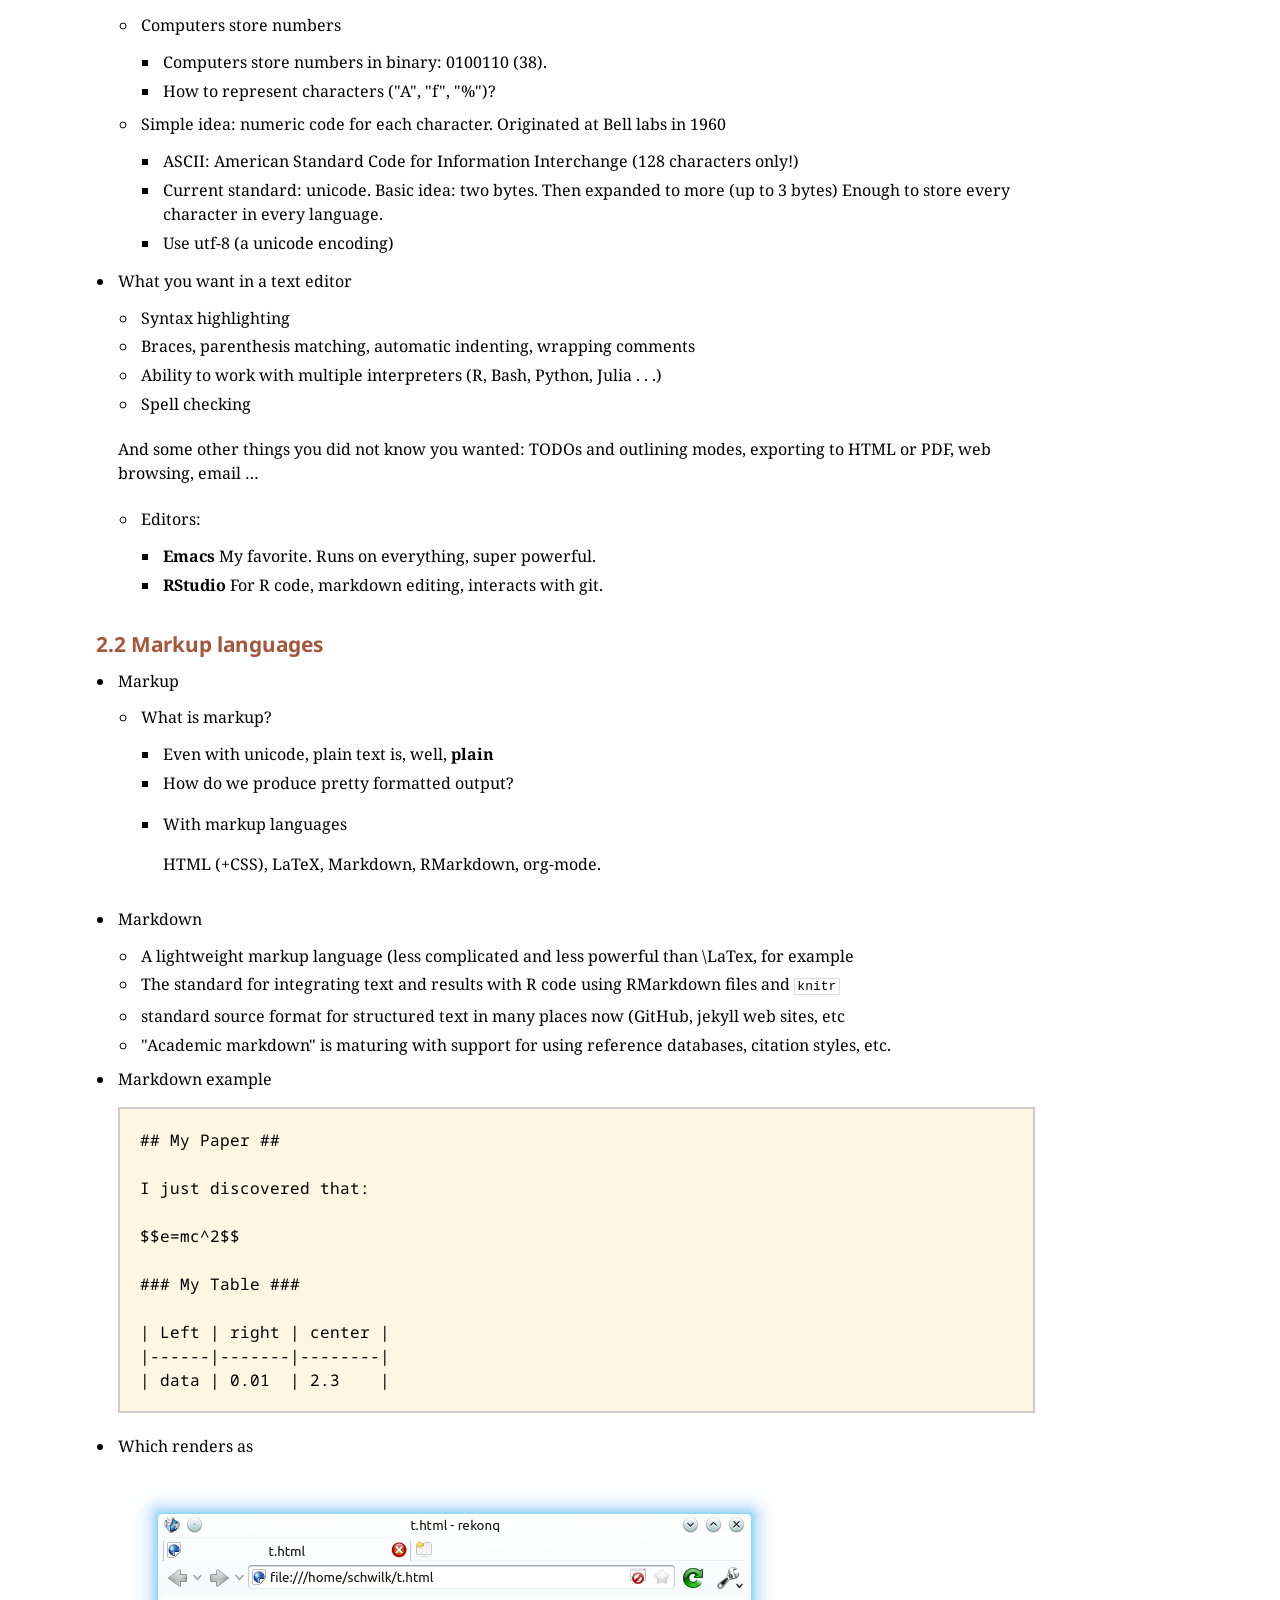
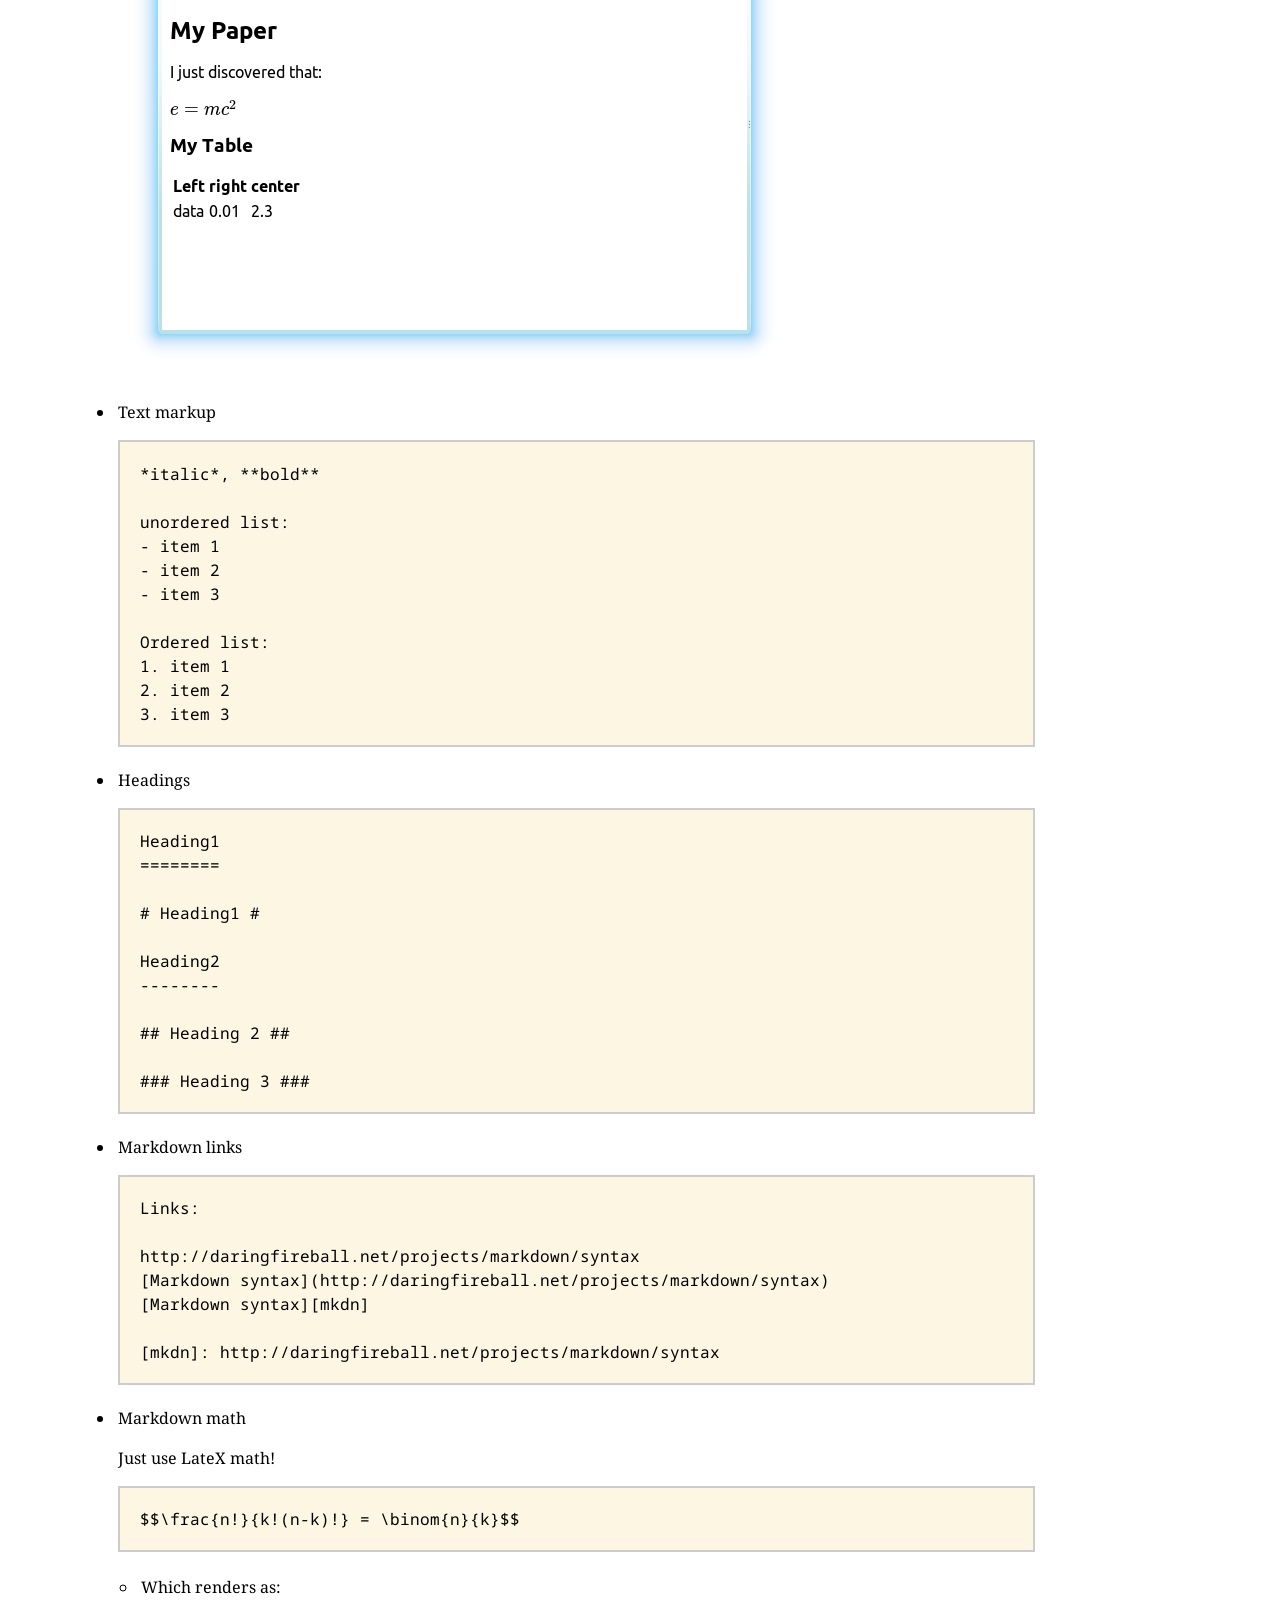
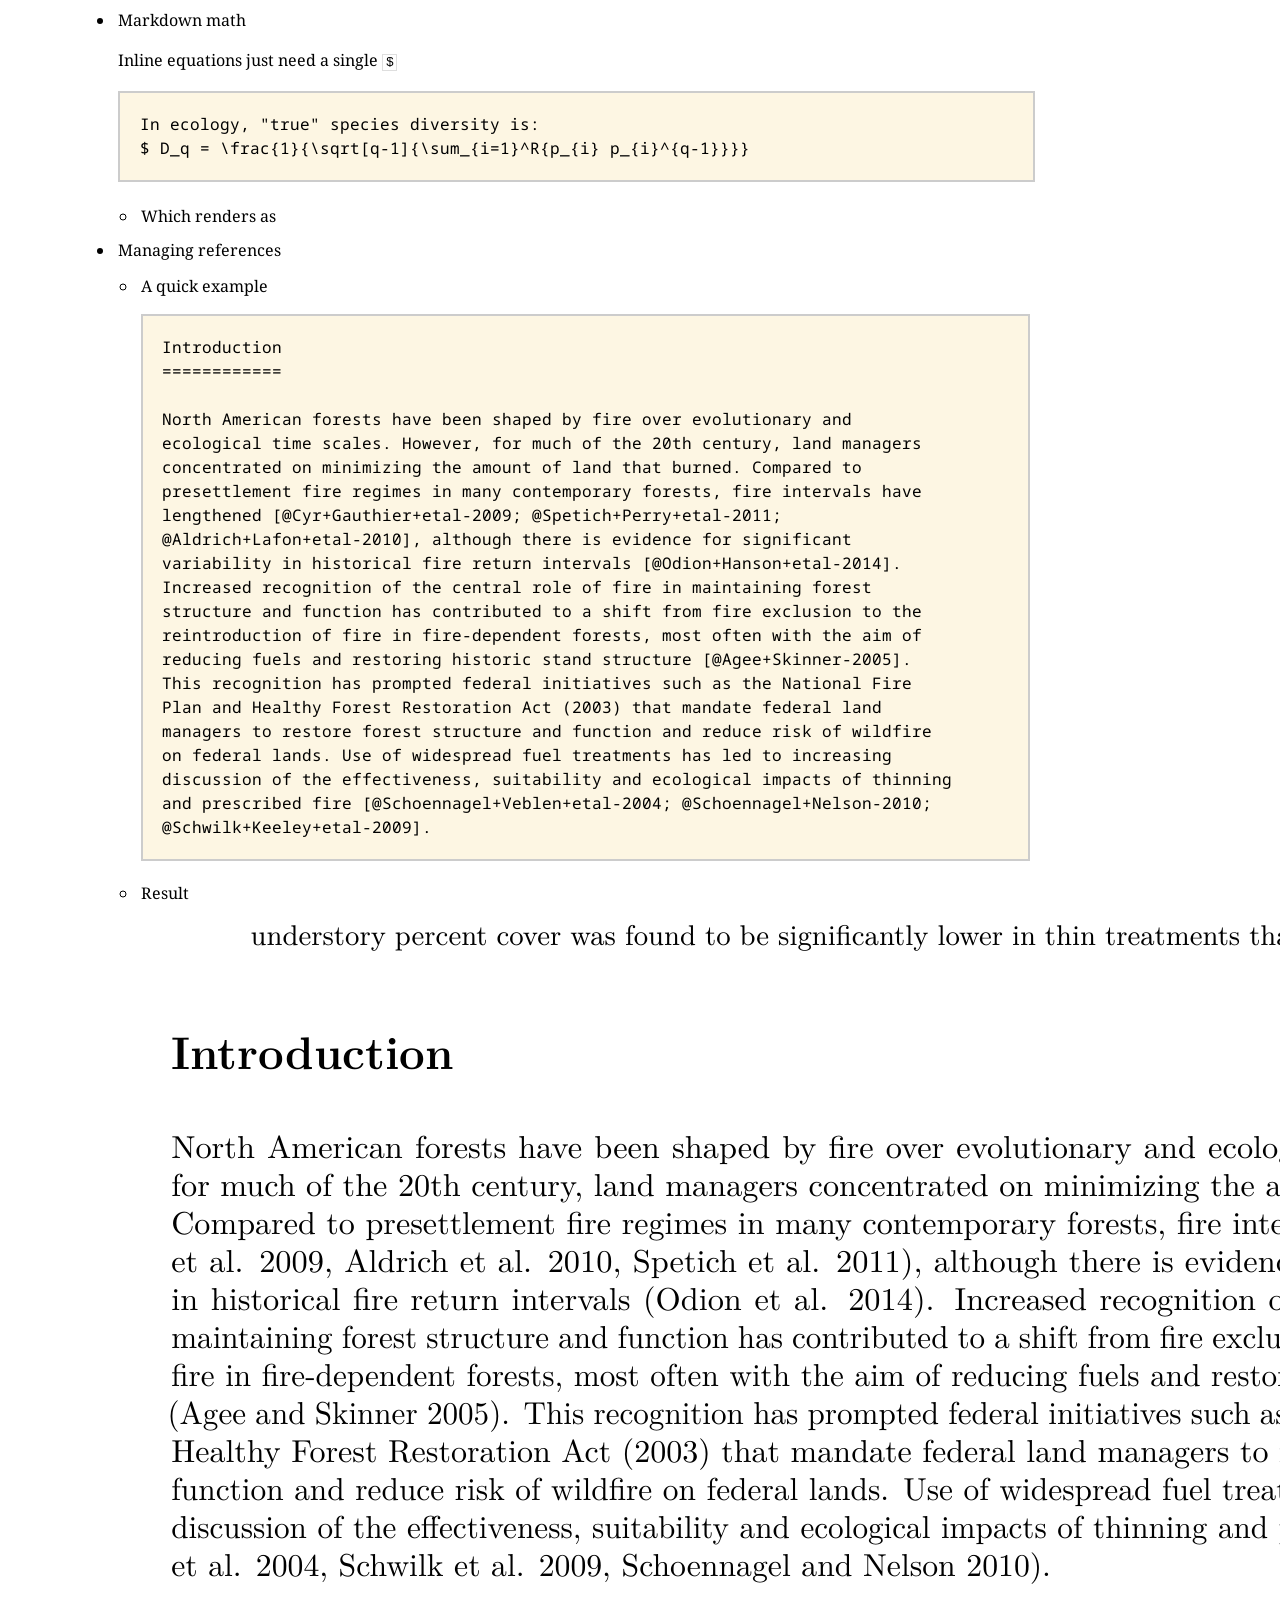
==== commit 479c0be1: "Generated gh-pages for commit cbcd1fc Author: Dylan W. Schwilk <dylan@schwilk.org>     Use `example`" ====
--- a/lectures/reproducible-research-workshop.html
+++ b/lectures/reproducible-research-workshop.html
@@ -108,16 +108,16 @@
 <ul>
 <li><a href="#sec-1-1">1.1. Introduction</a></li>
 <li><a href="#sec-1-2">1.2. Getting started</a></li>
-<li><a href="#sec-1-3">1.3. RStudio</a></li>
-<li><a href="#sec-1-4">1.4. Quick review / introduction to R</a></li>
+<li><a href="#sec-1-3">1.3. The shell</a></li>
+<li><a href="#sec-1-4">1.4. R in RStudio</a></li>
+<li><a href="#sec-1-5">1.5. Quick review of R</a></li>
 </ul>
 </li>
 <li><a href="#sec-2">2. Plain text and literate programming</a>
 <ul>
 <li><a href="#sec-2-1">2.1. Why plain text?</a></li>
-<li><a href="#sec-2-2">2.2. Working with plain text</a></li>
-<li><a href="#sec-2-3">2.3. Markup languages</a></li>
-<li><a href="#sec-2-4">2.4. Literate programming</a></li>
+<li><a href="#sec-2-2">2.2. Markup languages</a></li>
+<li><a href="#sec-2-3">2.3. Literate programming</a></li>
 </ul>
 </li>
 <li><a href="#sec-3">3. Version Control</a>
@@ -139,17 +139,39 @@
 <div id="outline-container-sec-1-1" class="outline-3">
 <h3 id="sec-1-1"><span class="section-number-3">1.1</span> Introduction</h3>
 <div class="outline-text-3" id="text-1-1">
-</div><ul class="org-ul"><li><a id="sec-1-1-1" name="sec-1-1-1"></a>Three parts to today's workshop<br  /><div class="outline-text-4" id="text-1-1-1">
-<ol class="org-ol">
-<li>Introduction to reproducible research and R review
-</li>
-<li>Plain text and literate programming
-</li>
-<li>Version control
-</li>
-</ol>
-</div>
-</li>
+</div><ul class="org-ul"><li><a id="sec-1-1-1" name="sec-1-1-1"></a>Three parts to today's workshop<br  /><ul class="org-ul"><li><a id="sec-1-1-1-1" name="sec-1-1-1-1"></a>Introduction to reproducible research<br  /><div class="outline-text-5" id="text-1-1-1-1">
+<ul class="org-ul">
+<li>Automate tasks!
+</li>
+<li>Introduction to the shell
+</li>
+<li>R review
+</li>
+</ul>
+</div>
+</li>
+
+<li><a id="sec-1-1-1-2" name="sec-1-1-1-2"></a>Plain text and literate programming<br  /><div class="outline-text-5" id="text-1-1-1-2">
+<ul class="org-ul">
+<li>Keep your code, results, figures and interpretation all together
+</li>
+</ul>
+</div>
+</li>
+
+<li><a id="sec-1-1-1-3" name="sec-1-1-1-3"></a>Version control<br  /><div class="outline-text-5" id="text-1-1-1-3">
+<ul class="org-ul">
+<li>Keep track of it all
+</li>
+<li>Collaborate
+</li>
+<li>Reuse code
+</li>
+</ul>
+</div>
+</li></ul>
+</li>
+
 <li><a id="sec-1-1-2" name="sec-1-1-2"></a>Reproducible research<br  /><div class="outline-text-4" id="text-1-1-2">
 <ul class="org-ul">
 <li>The original data (and original computer code) can be analyzed by an independent investigator to obtain the same results of the original study.
@@ -230,14 +252,21 @@
 <div id="outline-container-sec-1-2" class="outline-3">
 <h3 id="sec-1-2"><span class="section-number-3">1.2</span> Getting started</h3>
 <div class="outline-text-3" id="text-1-2">
-</div><ul class="org-ul"><li><a id="sec-1-2-1" name="sec-1-2-1"></a>Clone the workshop repository<br  /><ul class="org-ul"><li><a id="sec-1-2-1-1" name="sec-1-2-1-1"></a>If you are on a 405 machine<br  /><div class="outline-text-5" id="text-1-2-1-1">
+</div><ul class="org-ul"><li><a id="sec-1-2-1" name="sec-1-2-1"></a>Open the etherpad in your web brwser<br  /><div class="outline-text-4" id="text-1-2-1">
+<p>
+<a href="https://etherpad.mozilla.org/2015-05-13-rr-workshop">https://etherpad.mozilla.org/2015-05-13-rr-workshop</a>
+</p>
+</div>
+</li>
+
+<li><a id="sec-1-2-2" name="sec-1-2-2"></a>Clone the workshop repository<br  /><ul class="org-ul"><li><a id="sec-1-2-2-1" name="sec-1-2-2-1"></a>If you are on a 405 machine<br  /><div class="outline-text-5" id="text-1-2-2-1">
 <ul class="org-ul">
 <li>double click the install github icon to install the GitHub application
 </li>
 </ul>
 </div>
 </li>
-<li><a id="sec-1-2-1-2" name="sec-1-2-1-2"></a>clone the workshop repo<br  /><div class="outline-text-5" id="text-1-2-1-2">
+<li><a id="sec-1-2-2-2" name="sec-1-2-2-2"></a>clone the workshop repo<br  /><div class="outline-text-5" id="text-1-2-2-2">
 <p>
 Open a terminal and type
 </p>
@@ -249,7 +278,7 @@
 </div>
 </div>
 </li>
-<li><a id="sec-1-2-1-3" name="sec-1-2-1-3"></a>OR, via GUI:<br  /><div class="outline-text-5" id="text-1-2-1-3">
+<li><a id="sec-1-2-2-3" name="sec-1-2-2-3"></a>OR, via GUI:<br  /><div class="outline-text-5" id="text-1-2-2-3">
 <ul class="org-ul">
 <li>sign into GitHub
 </li>
@@ -258,29 +287,33 @@
 </ul>
 </div>
 </li></ul>
-</li>
-<li><a id="sec-1-2-2" name="sec-1-2-2"></a>The shell<br  /><div class="outline-text-4" id="text-1-2-2">
+</li></ul>
+</div>
+<div id="outline-container-sec-1-3" class="outline-3">
+<h3 id="sec-1-3"><span class="section-number-3">1.3</span> The shell</h3>
+<div class="outline-text-3" id="text-1-3">
+</div><ul class="org-ul"><li><a id="sec-1-3-1" name="sec-1-3-1"></a>The shell<br  /><div class="outline-text-4" id="text-1-3-1">
 <p>
 Open a terminal (bash)
 </p>
 <div class="org-src-container">
 
 <pre class="src src-sh">ls
+<span class="org-builtin">cd</span> ~/rr-workshop
+ls
+<span class="org-builtin">cd</span> course-materials/examples
+ls
+<span class="org-builtin">echo</span> <span class="org-string">"hello"</span>
+<span class="org-builtin">echo</span> <span class="org-string">"hello"</span> &gt; newfile.txt
+cat newfile.txt
+<span class="org-builtin">cd</span> shell
+ls
 <span class="org-builtin">cd</span> ..
-mkdir tempdir
-ls
-<span class="org-builtin">cd</span> tempdir
-touch newfile.txt
-<span class="org-builtin">echo</span> <span class="org-string">"hello"</span>
-<span class="org-builtin">echo</span> <span class="org-string">"hello"</span> &gt;&gt; newfile.txt
-ls
-cat newfile.txt
-<span class="org-builtin">cd</span> ..
-</pre>
-</div>
-</div>
-</li>
-<li><a id="sec-1-2-3" name="sec-1-2-3"></a>Full vs relative paths<br  /><div class="outline-text-4" id="text-1-2-3">
+</pre>
+</div>
+</div>
+</li>
+<li><a id="sec-1-3-2" name="sec-1-3-2"></a>Full vs relative paths<br  /><div class="outline-text-4" id="text-1-3-2">
 <div class="org-src-container">
 
 <pre class="src src-sh"><span class="org-builtin">pwd</span>
@@ -290,7 +323,7 @@
 </div>
 </div>
 </li>
-<li><a id="sec-1-2-4" name="sec-1-2-4"></a>Shell command options<br  /><div class="outline-text-4" id="text-1-2-4">
+<li><a id="sec-1-3-3" name="sec-1-3-3"></a>Shell command options and arguments<br  /><div class="outline-text-4" id="text-1-3-3">
 <div class="org-src-container">
 
 <pre class="src src-sh">ls -l
@@ -300,21 +333,147 @@
 </div>
 </div>
 </li>
-<li><a id="sec-1-2-5" name="sec-1-2-5"></a>Wildcards<br  /><div class="outline-text-4" id="text-1-2-5">
-<div class="org-src-container">
-
-<pre class="src src-sh"><span class="org-builtin">cd</span> ~/rr-worskop/examples
+<li><a id="sec-1-3-4" name="sec-1-3-4"></a>Wildcards<br  /><div class="outline-text-4" id="text-1-3-4">
+<p>
+Use tab to autocomplete!
+</p>
+<div class="org-src-container">
+
+<pre class="src src-sh"><span class="org-builtin">cd</span> ~/rr-worskop/course-materials/examples/
 ls *.R
 ls *.r*
 </pre>
 </div>
 </div>
-</li></ul>
-</div>
-<div id="outline-container-sec-1-3" class="outline-3">
-<h3 id="sec-1-3"><span class="section-number-3">1.3</span> RStudio</h3>
-<div class="outline-text-3" id="text-1-3">
-</div><ul class="org-ul"><li><a id="sec-1-3-1" name="sec-1-3-1"></a>RStudio<br  /><div class="outline-text-4" id="text-1-3-1">
+</li>
+
+<li><a id="sec-1-3-5" name="sec-1-3-5"></a>Finding and displaying files<br  /><div class="outline-text-4" id="text-1-3-5">
+<p>
+<code>find</code>, <code>cat</code>, <code>less</code>
+</p>
+<div class="org-src-container">
+
+<pre class="src src-sh"><span class="org-builtin">cd</span> shell
+ls -al
+find . -print
+cat MC/MC607.csv
+less MC/MC607.csv
+</pre>
+</div>
+
+<p>
+Some commands in less:
+</p>
+<table border="2" cellspacing="0" cellpadding="6" rules="groups" frame="hsides">
+
+
+<colgroup>
+<col  class="left" />
+
+<col  class="left" />
+</colgroup>
+<tbody>
+<tr>
+<td class="left">key</td>
+<td class="left">action</td>
+</tr>
+
+<tr>
+<td class="left">"space"</td>
+<td class="left">to go forward</td>
+</tr>
+
+<tr>
+<td class="left">"b"</td>
+<td class="left">to go backward</td>
+</tr>
+
+<tr>
+<td class="left">"g"</td>
+<td class="left">to go to the beginning</td>
+</tr>
+
+<tr>
+<td class="left">"G"</td>
+<td class="left">to go to the end</td>
+</tr>
+
+<tr>
+<td class="left">"q"</td>
+<td class="left">to quit</td>
+</tr>
+</tbody>
+</table>
+</div>
+</li>
+
+<li><a id="sec-1-3-6" name="sec-1-3-6"></a>Moving and copying<br  /><div class="outline-text-4" id="text-1-3-6">
+<div class="org-src-container">
+
+<pre class="src src-sh">mkdir alldata
+cp MC/*.csv alldata
+cp GP/*.csv alldata
+find . -print
+mv alldata all-data
+ls -al all-data
+rm all-data <span class="org-comment-delimiter">#</span><span class="org-comment">oops</span>
+rm -r all-data
+</pre>
+</div>
+</div>
+</li>
+
+<li><a id="sec-1-3-7" name="sec-1-3-7"></a>Counting words and lines<br  /><div class="outline-text-4" id="text-1-3-7">
+<div class="org-src-container">
+
+<pre class="src src-sh">wc GP/*.csv MC/*.csv
+</pre>
+</div>
+
+<p>
+One file is much shorter than others, why?
+</p>
+
+<div class="org-src-container">
+
+<pre class="src src-sh">head MC/MC607.csv -n2
+tail MC/MC607.csv -n2
+head MC/MC606.csv -n2
+tail MC/MC606.csv -n2
+</pre>
+</div>
+
+<p>
+There must be missing data in the middle
+</p>
+</div>
+</li>
+
+<li><a id="sec-1-3-8" name="sec-1-3-8"></a>Let's search for a specific line<br  /><div class="outline-text-4" id="text-1-3-8">
+<p>
+Find temperatures for measurements between 8 and 9 AM on Jan 1, 2014 in all MC locations. 
+</p>
+
+<p>
+<code>grep</code> searches for patterns (regular expressions) in files
+</p>
+<div class="org-src-container">
+
+<pre class="src src-sh">grep <span class="org-string">"1/1/14 8:..:.. AM"</span> MC/*.csv
+
+<span class="org-comment-delimiter"># </span><span class="org-comment">and in all files in this folder and below:</span>
+
+grep -r <span class="org-string">"1/1/14 8:..:.. AM"</span> .
+</pre>
+</div>
+</div>
+</li></ul>
+</div>
+
+<div id="outline-container-sec-1-4" class="outline-3">
+<h3 id="sec-1-4"><span class="section-number-3">1.4</span> R in RStudio</h3>
+<div class="outline-text-3" id="text-1-4">
+</div><ul class="org-ul"><li><a id="sec-1-4-1" name="sec-1-4-1"></a>RStudio<br  /><div class="outline-text-4" id="text-1-4-1">
 
 <div class="figure">
 <p><img src="images/rstudio-screenshot.jpg" alt="rstudio-screenshot.jpg" />
@@ -322,7 +481,7 @@
 </div>
 </div>
 </li>
-<li><a id="sec-1-3-2" name="sec-1-3-2"></a>RStudio: keyboard shortcuts<br  /><ul class="org-ul"><li><a id="sec-1-3-2-1" name="sec-1-3-2-1"></a>In editor<br  /><div class="outline-text-5" id="text-1-3-2-1">
+<li><a id="sec-1-4-2" name="sec-1-4-2"></a>RStudio: keyboard shortcuts<br  /><ul class="org-ul"><li><a id="sec-1-4-2-1" name="sec-1-4-2-1"></a>In editor<br  /><div class="outline-text-5" id="text-1-4-2-1">
 <ul class="org-ul">
 <li>Command/ctrl + enter: send code to console
 </li>
@@ -331,7 +490,7 @@
 </ul>
 </div>
 </li>
-<li><a id="sec-1-3-2-2" name="sec-1-3-2-2"></a>In console<br  /><div class="outline-text-5" id="text-1-3-2-2">
+<li><a id="sec-1-4-2-2" name="sec-1-4-2-2"></a>In console<br  /><div class="outline-text-5" id="text-1-4-2-2">
 <ul class="org-ul">
 <li>Up arrow: retrieve previous command
 </li>
@@ -343,7 +502,7 @@
 </div>
 </li></ul>
 </li>
-<li><a id="sec-1-3-3" name="sec-1-3-3"></a>RStudio projects<br  /><div class="outline-text-4" id="text-1-3-3">
+<li><a id="sec-1-4-3" name="sec-1-4-3"></a>RStudio projects<br  /><div class="outline-text-4" id="text-1-4-3">
 <ul class="org-ul">
 <li>file &#x2026; new project
 </li>
@@ -359,10 +518,10 @@
 </div>
 </li></ul>
 </div>
-<div id="outline-container-sec-1-4" class="outline-3">
-<h3 id="sec-1-4"><span class="section-number-3">1.4</span> Quick review / introduction to R</h3>
-<div class="outline-text-3" id="text-1-4">
-</div><ul class="org-ul"><li><a id="sec-1-4-1" name="sec-1-4-1"></a>R as a calculator:<br  /><div class="outline-text-4" id="text-1-4-1">
+<div id="outline-container-sec-1-5" class="outline-3">
+<h3 id="sec-1-5"><span class="section-number-3">1.5</span> Quick review of R</h3>
+<div class="outline-text-3" id="text-1-5">
+</div><ul class="org-ul"><li><a id="sec-1-5-1" name="sec-1-5-1"></a>R as a calculator:<br  /><div class="outline-text-4" id="text-1-5-1">
 <div class="org-src-container">
 
 <pre class="src src-R">4.0 * 3.5
@@ -385,7 +544,7 @@
 </div>
 </li>
 
-<li><a id="sec-1-4-2" name="sec-1-4-2"></a>Assigning values to variables<br  /><ul class="org-ul"><li><a id="sec-1-4-2-1" name="sec-1-4-2-1"></a>Variables are assigned using "&lt;-"'<br  /><div class="outline-text-5" id="text-1-4-2-1">
+<li><a id="sec-1-5-2" name="sec-1-5-2"></a>Assigning values to variables<br  /><ul class="org-ul"><li><a id="sec-1-5-2-1" name="sec-1-5-2-1"></a>Variables are assigned using "&lt;-"'<br  /><div class="outline-text-5" id="text-1-5-2-1">
 <p>
 "=" is also now allowed. "==" tests equality.
 </p>
@@ -405,7 +564,7 @@
 </div>
 </li>
 
-<li><a id="sec-1-4-2-2" name="sec-1-4-2-2"></a>Variables that contains many values<br  /><div class="outline-text-5" id="text-1-4-2-2">
+<li><a id="sec-1-5-2-2" name="sec-1-5-2-2"></a>Variables that contains many values<br  /><div class="outline-text-5" id="text-1-5-2-2">
 <p>
 <b>vectors</b> create with the concatenate function, c() :
 </p>
@@ -423,13 +582,13 @@
 </li></ul>
 </li>
 
-<li><a id="sec-1-4-3" name="sec-1-4-3"></a>Functions<br  /><div class="outline-text-4" id="text-1-4-3">
+<li><a id="sec-1-5-3" name="sec-1-5-3"></a>Functions<br  /><div class="outline-text-4" id="text-1-5-3">
 <p>
 Functions are modules of code that accomplish a specific task. Functions usually take data as "arguments" and "return" a result. Once a function is written, it can be used over and over and over again. Functions can be "called" from within other functions.
 </p>
 </div>
 </li>
-<li><a id="sec-1-4-4" name="sec-1-4-4"></a>Functions in R<br  /><div class="outline-text-4" id="text-1-4-4">
+<li><a id="sec-1-5-4" name="sec-1-5-4"></a>Functions in R<br  /><div class="outline-text-4" id="text-1-5-4">
 <p>
 Arguments to R functions can be matched by position or by name. So
 the following calls to sd() are all equivalent
@@ -448,7 +607,7 @@
 </div>
 </li>
 
-<li><a id="sec-1-4-5" name="sec-1-4-5"></a>Example: random numbers<br  /><div class="outline-text-4" id="text-1-4-5">
+<li><a id="sec-1-5-5" name="sec-1-5-5"></a>Example: random numbers<br  /><div class="outline-text-4" id="text-1-5-5">
 <div class="org-src-container">
 
 <pre class="src src-R">runif(5)
@@ -481,13 +640,13 @@
 </div>
 </li>
 
-<li><a id="sec-1-4-6" name="sec-1-4-6"></a>Where do these functions come from?<br  /><ul class="org-ul"><li><a id="sec-1-4-6-1" name="sec-1-4-6-1"></a>R packages are loaded with library()<br  /><div class="outline-text-5" id="text-1-4-6-1">
+<li><a id="sec-1-5-6" name="sec-1-5-6"></a>Where do these functions come from?<br  /><ul class="org-ul"><li><a id="sec-1-5-6-1" name="sec-1-5-6-1"></a>R packages are loaded with library()<br  /><div class="outline-text-5" id="text-1-5-6-1">
 <pre class="example">
 library(ggplot2)
 </pre>
 </div>
 </li>
-<li><a id="sec-1-4-6-2" name="sec-1-4-6-2"></a>To install a new package:<br  /><div class="outline-text-5" id="text-1-4-6-2">
+<li><a id="sec-1-5-6-2" name="sec-1-5-6-2"></a>To install a new package:<br  /><div class="outline-text-5" id="text-1-5-6-2">
 <pre class="example">
 install.packages("ggplot2")
 </pre>
@@ -495,7 +654,7 @@
 </li></ul>
 </li>
 
-<li><a id="sec-1-4-7" name="sec-1-4-7"></a>Scatterplots<br  /><div class="outline-text-4" id="text-1-4-7">
+<li><a id="sec-1-5-7" name="sec-1-5-7"></a>Scatterplots<br  /><div class="outline-text-4" id="text-1-5-7">
 <div class="org-src-container">
 
 <pre class="src src-R" id="example-mpg1"><span class="org-constant">library</span>(ggplot2)
@@ -510,7 +669,7 @@
 </div>
 </li>
 
-<li><a id="sec-1-4-8" name="sec-1-4-8"></a>The result<br  /><div class="outline-text-4" id="text-1-4-8">
+<li><a id="sec-1-5-8" name="sec-1-5-8"></a>The result<br  /><div class="outline-text-4" id="text-1-5-8">
 
 <div class="figure">
 <p><img src="plots/fig1_1.png" alt="fig1_1.png" />
@@ -518,7 +677,7 @@
 </div>
 </div>
 </li>
-<li><a id="sec-1-4-9" name="sec-1-4-9"></a>Vectors: the heart of R<br  /><div class="outline-text-4" id="text-1-4-9">
+<li><a id="sec-1-5-9" name="sec-1-5-9"></a>Vectors: the heart of R<br  /><div class="outline-text-4" id="text-1-5-9">
 <div class="org-src-container">
 
 <pre class="src src-R">x <span class="org-constant">&lt;-</span> 1:20
@@ -532,11 +691,11 @@
 </div>
 </li>
 
-<li><a id="sec-1-4-10" name="sec-1-4-10"></a>Working directory<br  /><div class="outline-text-4" id="text-1-4-10">
+<li><a id="sec-1-5-10" name="sec-1-5-10"></a>Working directory<br  /><div class="outline-text-4" id="text-1-5-10">
 <div class="org-src-container">
 
 <pre class="src src-R">getwd()
-setwd(path.expand(<span class="org-string">"~/"</span>) )
+<span class="org-comment-delimiter"># </span><span class="org-comment">setwd(path.expand("~/") )</span>
 </pre>
 </div>
 <p>
@@ -578,6 +737,10 @@
 </li>
 <li>Portable across platforms (and versions)
 </li>
+<li>Use one powerful text editing tool for everything you do.
+</li>
+<li>Version control: VC systems work best on text files (eg git)
+</li>
 </ul>
 </div>
 <ul class="org-ul"><li><a id="sec-2-1-2-1" name="sec-2-1-2-1"></a>It is scriptable (both as input as output).<br  /><div class="outline-text-5" id="text-2-1-2-1">
@@ -635,57 +798,38 @@
 </ul>
 </div>
 </li></ul>
+</li>
+<li><a id="sec-2-1-5" name="sec-2-1-5"></a>What you want in a text editor<br  /><div class="outline-text-4" id="text-2-1-5">
+<ul class="org-ul">
+<li>Syntax highlighting
+</li>
+<li>Braces, parenthesis matching, automatic indenting, wrapping comments
+</li>
+<li>Ability to work with multiple interpreters (R, Bash, Python, Julia . . .)
+</li>
+<li>Spell checking
+</li>
+</ul>
+
+<p>
+And some other things you did not know you wanted: TODOs and outlining modes, exporting to HTML or PDF, web browsing, email &#x2026;
+</p>
+</div>
+<ul class="org-ul"><li><a id="sec-2-1-5-1" name="sec-2-1-5-1"></a>Editors:<br  /><div class="outline-text-5" id="text-2-1-5-1">
+<ul class="org-ul">
+<li><b>Emacs</b> My favorite. Runs on everything, super powerful.
+</li>
+<li><b>RStudio</b> For R code, markdown editing, interacts with git.
+</li>
+</ul>
+</div>
+</li></ul>
 </li></ul>
 </div>
 <div id="outline-container-sec-2-2" class="outline-3">
-<h3 id="sec-2-2"><span class="section-number-3">2.2</span> Working with plain text</h3>
+<h3 id="sec-2-2"><span class="section-number-3">2.2</span> Markup languages</h3>
 <div class="outline-text-3" id="text-2-2">
-</div><ul class="org-ul"><li><a id="sec-2-2-1" name="sec-2-2-1"></a>Why you should love plain text<br  /><div class="outline-text-4" id="text-2-2-1">
-<ul class="org-ul">
-<li>Portability. Linux, Windows, Mac, Android, etc. <b>Standard</b>.
-</li>
-<li>Easy to use. Don't let a word processor get in you way when you just need to <b>write</b>
-</li>
-<li>Keep content separate from formatting
-</li>
-<li>Computers love plain text. Programs are written in plain text. Use one powerful text editing tool for everything you do.
-</li>
-<li>Version control: VC systems work best on text files (eg git)
-</li>
-</ul>
-</div>
-</li>
-<li><a id="sec-2-2-2" name="sec-2-2-2"></a>What you want in a text editor<br  /><div class="outline-text-4" id="text-2-2-2">
-<ul class="org-ul">
-<li>Syntax highlighting
-</li>
-<li>Braces, parenthesis matching, automatic indenting
-</li>
-<li>Ability to work with interpreters, shells
-</li>
-<li>Spell checking
-</li>
-</ul>
-
-<p>
-And some other things you did not know you wanted: TODOs and outlining modes, exporting to HTML or PDF, web browsing, email &#x2026;
-</p>
-</div>
-<ul class="org-ul"><li><a id="sec-2-2-2-1" name="sec-2-2-2-1"></a>Editors:<br  /><div class="outline-text-5" id="text-2-2-2-1">
-<ul class="org-ul">
-<li><b>Emacs</b> My favorite.  Runs on everything, super powerful.
-</li>
-<li><b>RStudio</b> For R code, markdown editing, interacts with git.
-</li>
-</ul>
-</div>
-</li></ul>
-</li></ul>
-</div>
-<div id="outline-container-sec-2-3" class="outline-3">
-<h3 id="sec-2-3"><span class="section-number-3">2.3</span> Markup languages</h3>
-<div class="outline-text-3" id="text-2-3">
-</div><ul class="org-ul"><li><a id="sec-2-3-1" name="sec-2-3-1"></a>Markup<br  /><ul class="org-ul"><li><a id="sec-2-3-1-1" name="sec-2-3-1-1"></a>What is markup?<br  /><div class="outline-text-5" id="text-2-3-1-1">
+</div><ul class="org-ul"><li><a id="sec-2-2-1" name="sec-2-2-1"></a>Markup<br  /><ul class="org-ul"><li><a id="sec-2-2-1-1" name="sec-2-2-1-1"></a>What is markup?<br  /><div class="outline-text-5" id="text-2-2-1-1">
 <ul class="org-ul">
 <li>Even with unicode, plain text is, well, <b>plain</b>
 </li>
@@ -693,7 +837,7 @@
 </li>
 </ul>
 </div>
-<ul class="org-ul"><li><a id="sec-2-3-1-1-1" name="sec-2-3-1-1-1"></a>With markup languages<br  /><div class="outline-text-6" id="text-2-3-1-1-1">
+<ul class="org-ul"><li><a id="sec-2-2-1-1-1" name="sec-2-2-1-1-1"></a>With markup languages<br  /><div class="outline-text-6" id="text-2-2-1-1-1">
 <p>
 HTML (+CSS), LaTeX, Markdown, RMarkdown,  org-mode.
 </p>
@@ -701,103 +845,21 @@
 </li></ul>
 </li></ul>
 </li>
-<li><a id="sec-2-3-2" name="sec-2-3-2"></a>LaTeX (just for illustration)<br  /><ul class="org-ul"><li><a id="sec-2-3-2-1" name="sec-2-3-2-1"></a>LaTeX<br  /><div class="outline-text-5" id="text-2-3-2-1">
-<ul class="org-ul">
-<li>A set of macros around Tex, a markup language invented by Donald Knuth
-</li>
-<li>A document preparation system and document markup language.
-</li>
-<li>Defacto standard in academic publishing. Formulae used in HTML pages (e.g., Wikipedia)
-</li>
-</ul>
-</div>
-<ul class="org-ul"><li><a id="sec-2-3-2-1-1" name="sec-2-3-2-1-1"></a>But &#x2026;<br  /><div class="outline-text-6" id="text-2-3-2-1-1">
-<p>
-Notation is cumbersome. It is a "heavyweight" markup language. It is geared towards printed (pdf) output where pages matter (eg printed journal articles)
-</p>
-</div>
-</li></ul>
-</li>
-<li><a id="sec-2-3-2-2" name="sec-2-3-2-2"></a>A LaTeX example<br  /><div class="outline-text-5" id="text-2-3-2-2">
-<div class="org-src-container">
-
-<pre class="src src-latex"><span class="org-font-latex-sedate"><span class="org-keyword">\documentclass</span></span>[<span class="org-variable-name">12pt</span>]{<span class="org-function-name">article</span>}
-<span class="org-font-latex-sedate"><span class="org-keyword">\begin</span></span>{<span class="org-function-name">document</span>}
-<span class="org-font-latex-sedate"><span class="org-keyword">\section</span></span><span class="org-keyword">*</span>{<span class="org-font-latex-sectioning-2">My Paper</span>}
-I just discovered that:
-<span class="org-font-latex-sedate"><span class="org-keyword">\begin</span></span>{<span class="org-function-name">equation</span>}<span class="org-font-latex-math"> e=mc^2 </span><span class="org-font-latex-sedate"><span class="org-keyword">\end</span></span>{<span class="org-function-name">equation</span>}
-
-<span class="org-font-latex-sedate"><span class="org-keyword">\begin</span></span>{<span class="org-function-name">table</span>}[h] <span class="org-font-latex-sedate"><span class="org-keyword">\centering</span></span>
-<span class="org-font-latex-sedate"><span class="org-keyword">\caption</span></span>{<span class="org-type">My table</span>}
-<span class="org-font-latex-sedate"><span class="org-keyword">\begin</span></span>{<span class="org-function-name">tabular</span>}{lrs}
-<span class="org-font-latex-sedate">\hline</span>
-Left <span class="org-font-latex-warning">&amp;</span> right <span class="org-font-latex-warning">&amp;</span> center <span class="org-font-latex-warning">\\</span>
-<span class="org-font-latex-sedate">\midrule</span>
-data <span class="org-font-latex-warning">&amp;</span> 0.01 <span class="org-font-latex-warning">&amp;</span> 2.3 <span class="org-font-latex-warning">\\</span>
-<span class="org-font-latex-sedate">\bottomrule</span>
-<span class="org-font-latex-sedate"><span class="org-keyword">\end</span></span>{<span class="org-function-name">tabular</span>}
-<span class="org-font-latex-sedate"><span class="org-keyword">\end</span></span>{<span class="org-function-name">table</span>}
-<span class="org-font-latex-sedate"><span class="org-keyword">\end</span></span>{<span class="org-function-name">document</span>}
-</pre>
-</div>
-</div>
-</li>
-
-<li><a id="sec-2-3-2-3" name="sec-2-3-2-3"></a>Result<br  /><div class="outline-text-5" id="text-2-3-2-3">
-<p>
-<a href="images/latex-example.pdf">images/latex-example.pdf</a>
-</p>
-</div>
-</li>
-
-<li><a id="sec-2-3-2-4" name="sec-2-3-2-4"></a>It isn't as bad as it seems<br  /><div class="outline-text-5" id="text-2-3-2-4">
-
-<div class="figure">
-<p><img src="images/latex-example-emacs.png" alt="latex-example-emacs.png" />
-</p>
-</div>
-</div>
-</li>
-
-<li><a id="sec-2-3-2-5" name="sec-2-3-2-5"></a>Ready for submission<br  /><div class="outline-text-5" id="text-2-3-2-5">
-
-<div class="figure">
-<p><img src="images/latex-paper-output.png" alt="latex-paper-output.png" />
-</p>
-</div>
-</div>
-</li></ul>
-</li>
-
-<li><a id="sec-2-3-3" name="sec-2-3-3"></a>Markdown<br  /><ul class="org-ul"><li><a id="sec-2-3-3-1" name="sec-2-3-3-1"></a>Still, LaTeX is cumbersome<br  /><div class="outline-text-5" id="text-2-3-3-1">
-<p>
-Alternatives?
-</p>
-</div>
-<ul class="org-ul"><li><a id="sec-2-3-3-1-1" name="sec-2-3-3-1-1"></a>Markdown<br  /><div class="outline-text-6" id="text-2-3-3-1-1">
-<ul class="org-ul">
-<li>Easy to learn <a href="http://daringfireball.net/projects/markdown/">http://daringfireball.net/projects/markdown/</a>
-</li>
-<li>Much more "lightweight" than  LaTeX
-</li>
-</ul>
-</div>
-</li>
-<li><a id="sec-2-3-3-1-2" name="sec-2-3-3-1-2"></a>Purposes<br  /><div class="outline-text-6" id="text-2-3-3-1-2">
-<ul class="org-ul">
-<li>LaTeX is for paper &#x2014; PDF
-</li>
-<li>Markdown is for HTML (blogs, wikipedia) &#x2014; but sneakily uses some Latex when needed
-</li>
-<li>But with pandoc (<a href="http://johnmacfarlane.net/pandoc/">http://johnmacfarlane.net/pandoc/</a>), Markdown is becoming language of choice among scientists
-</li>
-<li>You can even export from markdown to MS Word to keep a collaborator happy.
-</li>
-</ul>
-</div>
-</li></ul>
-</li>
-<li><a id="sec-2-3-3-2" name="sec-2-3-3-2"></a>Markdown example<br  /><div class="outline-text-5" id="text-2-3-3-2">
+<li><a id="sec-2-2-2" name="sec-2-2-2"></a>Markdown<br  /><div class="outline-text-4" id="text-2-2-2">
+<ul class="org-ul">
+<li>A lightweight markup language (less complicated and less powerful than \LaTex, for example
+</li>
+<li>The standard for integrating text and results with R code using RMarkdown files and <code>knitr</code>
+</li>
+<li>standard source format for structured text in many places now (GitHub, jekyll web sites, etc
+</li>
+<li>"Academic markdown" is maturing with support for using reference databases, citation styles, etc.
+</li>
+</ul>
+</div>
+</li>
+
+<li><a id="sec-2-2-3" name="sec-2-2-3"></a>Markdown example<br  /><div class="outline-text-4" id="text-2-2-3">
 <pre class="example">
 ## My Paper ##
 
@@ -813,7 +875,7 @@
 </pre>
 </div>
 </li>
-<li><a id="sec-2-3-3-3" name="sec-2-3-3-3"></a>Which renders as<br  /><div class="outline-text-5" id="text-2-3-3-3">
+<li><a id="sec-2-2-4" name="sec-2-2-4"></a>Which renders as<br  /><div class="outline-text-4" id="text-2-2-4">
 
 <div class="figure">
 <p><img src="images/markdown-simple-example.png" alt="markdown-simple-example.png" />
@@ -822,7 +884,7 @@
 </div>
 </li>
 
-<li><a id="sec-2-3-3-4" name="sec-2-3-3-4"></a>Text markup<br  /><div class="outline-text-5" id="text-2-3-3-4">
+<li><a id="sec-2-2-5" name="sec-2-2-5"></a>Text markup<br  /><div class="outline-text-4" id="text-2-2-5">
 <pre class="example">
 *italic*, **bold**
 
@@ -838,7 +900,7 @@
 </pre>
 </div>
 </li>
-<li><a id="sec-2-3-3-5" name="sec-2-3-3-5"></a>Headings<br  /><div class="outline-text-5" id="text-2-3-3-5">
+<li><a id="sec-2-2-6" name="sec-2-2-6"></a>Headings<br  /><div class="outline-text-4" id="text-2-2-6">
 <pre class="example">
 Heading1
 ========
@@ -854,7 +916,7 @@
 </pre>
 </div>
 </li>
-<li><a id="sec-2-3-3-6" name="sec-2-3-3-6"></a>Markdown links<br  /><div class="outline-text-5" id="text-2-3-3-6">
+<li><a id="sec-2-2-7" name="sec-2-2-7"></a>Markdown links<br  /><div class="outline-text-4" id="text-2-2-7">
 <pre class="example">
 Links:
 
@@ -866,7 +928,7 @@
 </pre>
 </div>
 </li>
-<li><a id="sec-2-3-3-7" name="sec-2-3-3-7"></a>Markdown math<br  /><div class="outline-text-5" id="text-2-3-3-7">
+<li><a id="sec-2-2-8" name="sec-2-2-8"></a>Markdown math<br  /><div class="outline-text-4" id="text-2-2-8">
 <p>
 Just use LateX math!
 </p>
@@ -879,12 +941,12 @@
 </div>
 
 
-<ul class="org-ul"><li><a id="sec-2-3-3-7-1" name="sec-2-3-3-7-1"></a>Which renders as:<br  /><div class="outline-text-6" id="text-2-3-3-7-1">
-</div>
-</li></ul>
-</li>
-
-<li><a id="sec-2-3-3-8" name="sec-2-3-3-8"></a>Markdown math<br  /><div class="outline-text-5" id="text-2-3-3-8">
+<ul class="org-ul"><li><a id="sec-2-2-8-1" name="sec-2-2-8-1"></a>Which renders as:<br  /><div class="outline-text-5" id="text-2-2-8-1">
+</div>
+</li></ul>
+</li>
+
+<li><a id="sec-2-2-9" name="sec-2-2-9"></a>Markdown math<br  /><div class="outline-text-4" id="text-2-2-9">
 <p>
 Inline equations just need a single <code>$</code>
 </p>
@@ -897,91 +959,49 @@
 </div>
 </div>
 
-<ul class="org-ul"><li><a id="sec-2-3-3-8-1" name="sec-2-3-3-8-1"></a>Which renders as<br  /><div class="outline-text-6" id="text-2-3-3-8-1">
-</div>
-</li></ul>
-</li></ul>
-</li>
-
-<li><a id="sec-2-3-4" name="sec-2-3-4"></a>Managing references<br  /><ul class="org-ul"><li><a id="sec-2-3-4-1" name="sec-2-3-4-1"></a>BibTeX<br  /><div class="outline-text-5" id="text-2-3-4-1">
-<p>
-A reference database format
-</p>
-
-<ul class="org-ul">
-<li>Very versatile and very powerful (most other markup languages work with bibtex as well)
-</li>
-<li>Free managers, such as bibdesk or mendeley, are now ubiquitous. See also jabbref.  You do not need or want Endnote!
-</li>
-</ul>
-</div>
-</li>
-<li><a id="sec-2-3-4-2" name="sec-2-3-4-2"></a>Bibtex entry<br  /><div class="outline-text-5" id="text-2-3-4-2">
-<div class="org-src-container">
-
-<pre class="src src-latex">@article{Schwilk+Ackerly-2001,
-  title={Flammability and serotiny as strategies:
-         correlated evolution in pines},
-  author={Schwilk, Dylan W and Ackerly, David D},
-  journal={Oikos},
-  volume={94},
-  number={2},
-  pages={326--336},
-  year={2001},
-  publisher={Wiley Online Library}
-}
-</pre>
-</div>
-</div>
-</li>
-<li><a id="sec-2-3-4-3" name="sec-2-3-4-3"></a>In Jabref<br  /><div class="outline-text-5" id="text-2-3-4-3">
-<p>
-<a href="http://jabref.sourceforge.net/">http://jabref.sourceforge.net/</a>
-</p>
-
+<ul class="org-ul"><li><a id="sec-2-2-9-1" name="sec-2-2-9-1"></a>Which renders as<br  /><div class="outline-text-5" id="text-2-2-9-1">
+</div>
+</li></ul>
+</li>
+<li><a id="sec-2-2-10" name="sec-2-2-10"></a>Managing references<br  /><ul class="org-ul"><li><a id="sec-2-2-10-1" name="sec-2-2-10-1"></a>A quick example<br  /><div class="outline-text-5" id="text-2-2-10-1">
+<div class="org-src-container">
+
+<pre class="src src-example">Introduction
+============
+
+North American forests have been shaped by fire over evolutionary and
+ecological time scales. However, for much of the 20th century, land managers
+concentrated on minimizing the amount of land that burned. Compared to
+presettlement fire regimes in many contemporary forests, fire intervals have
+lengthened [@Cyr+Gauthier+etal-2009; @Spetich+Perry+etal-2011;
+@Aldrich+Lafon+etal-2010], although there is evidence for significant
+variability in historical fire return intervals [@Odion+Hanson+etal-2014].
+Increased recognition of the central role of fire in maintaining forest
+structure and function has contributed to a shift from fire exclusion to the
+reintroduction of fire in fire-dependent forests, most often with the aim of
+reducing fuels and restoring historic stand structure [@Agee+Skinner-2005].
+This recognition has prompted federal initiatives such as the National Fire
+Plan and Healthy Forest Restoration Act (2003) that mandate federal land
+managers to restore forest structure and function and reduce risk of wildfire
+on federal lands. Use of widespread fuel treatments has led to increasing
+discussion of the effectiveness, suitability and ecological impacts of thinning
+and prescribed fire [@Schoennagel+Veblen+etal-2004; @Schoennagel+Nelson-2010;
+@Schwilk+Keeley+etal-2009].
+</pre>
+</div>
+</div>
+</li>
+<li><a id="sec-2-2-10-2" name="sec-2-2-10-2"></a>Result<br  /><div class="outline-text-5" id="text-2-2-10-2">
 
 <div class="figure">
-<p><img src="images/jabref-example.png" alt="jabref-example.png" />
-</p>
-</div>
-</div>
-</li>
-<li><a id="sec-2-3-4-4" name="sec-2-3-4-4"></a>Markdown and BibTeX example<br  /><div class="outline-text-5" id="text-2-3-4-4">
-<p>
-Requires pandoc markdown extensions.
-</p>
-<pre class="example">
-# Introduction #
-Fire has been a powerful disturbance on the global
-landscape for hundreds of thousands of years,
-promoting traits in plants which confer an
-advantage in the presence of fire
-[@Keeley+Pausas+etal-2011; @He+Pausas+etal-2012].
-Understanding variation in fire response
-strategies both across and within fire regimes is
-a major goal of plant fire ecology
-[@Bond+vanWilgen-1996; @Bellingham-2000;
-@Schwilk+Ackerly-2001; @Keeley+Pausas+etal-2011].
-</pre>
-</div>
-</li></ul>
-</li>
-
-<li><a id="sec-2-3-5" name="sec-2-3-5"></a>Which markup to use?<br  /><ul class="org-ul"><li><a id="sec-2-3-5-1" name="sec-2-3-5-1"></a>Which do I use and when:<br  /><div class="outline-text-5" id="text-2-3-5-1">
-<dl class="org-dl">
-<dt> Scientific papers </dt><dd>LaTeX + BibTex. I'm starting to use Markdown for some papers (easy conversion to MS word for collaborators).
-</dd>
-<dt> Presentations </dt><dd>LaTeX + Beamer when I need to control details of format, spacing, placement. Org-mode with export via LaTeX + Beamer otherwise. The source for this lecture is plain org-mode (similar to Markdown)
-</dd>
-<dt> Websites </dt><dd>Markdown with html and css templates (jekyll, eg <a href="http://www.schwilk.org">http://www.schwilk.org</a>) or org-mode export (eg <a href="http://r-research-tool.schwilk.org/">http://r-research-tool.schwilk.org/</a>)
-</dd>
-<dt> (no term) </dt><dd>Documentation, notes, literate programming: org-mode or markdown
-</dd>
-</dl>
-</div>
-</li>
-
-<li><a id="sec-2-3-5-2" name="sec-2-3-5-2"></a>Pandoc<br  /><div class="outline-text-5" id="text-2-3-5-2">
+<p><img src="images/markdown-ms.png" alt="markdown-ms.png" />
+</p>
+</div>
+</div>
+</li></ul>
+</li>
+
+<li><a id="sec-2-2-11" name="sec-2-2-11"></a>Pandoc<br  /><div class="outline-text-4" id="text-2-2-11">
 <p>
 So how do we glue everything together and produce wonderful htmls and pdfs out of thin air?
 </p>
@@ -990,7 +1010,7 @@
 With pandoc: <a href="http://johnmacfarlane.net/pandoc/">http://johnmacfarlane.net/pandoc/</a>
 </p>
 </div>
-<ul class="org-ul"><li><a id="sec-2-3-5-2-0-1" name="sec-2-3-5-2-0-1"></a>pandoc<br  /><div class="outline-text-7" id="text-2-3-5-2-0-1">
+<ul class="org-ul"><li><a id="sec-2-2-11-0-1" name="sec-2-2-11-0-1"></a>pandoc<br  /><div class="outline-text-6" id="text-2-2-11-0-1">
 <dl class="org-dl">
 <dt> Pandoc can convert from </dt><dd>markdown, LaTeX, HTML, DocBook, Org-mode, and &#x2026; Microsoft Word .docx
 </dd>
@@ -999,10 +1019,9 @@
 </dl>
 </div>
 </li></ul>
-</li></ul>
-</li>
-
-<li><a id="sec-2-3-6" name="sec-2-3-6"></a>Scientific workflow<br  /><ul class="org-ul"><li><a id="sec-2-3-6-1" name="sec-2-3-6-1"></a>An RMarkdown workflow<br  /><div class="outline-text-5" id="text-2-3-6-1">
+</li>
+
+<li><a id="sec-2-2-12" name="sec-2-2-12"></a>An RMarkdown workflow<br  /><div class="outline-text-4" id="text-2-2-12">
 <p>
 Figure from Kieran Healy: <a href="http://kieranhealy.org/resources/">http://kieranhealy.org/resources/</a>
 </p>
@@ -1014,7 +1033,7 @@
 </div>
 </div>
 </li>
-<li><a id="sec-2-3-6-2" name="sec-2-3-6-2"></a>RMarkdown in RStudio<br  /><div class="outline-text-5" id="text-2-3-6-2">
+<li><a id="sec-2-2-13" name="sec-2-2-13"></a>RMarkdown in RStudio<br  /><div class="outline-text-4" id="text-2-2-13">
 <p>
 See <a href="http://rmarkdown.rstudio.com/">http://rmarkdown.rstudio.com/</a>
 </p>
@@ -1025,31 +1044,30 @@
 </div>
 </div>
 </li></ul>
-</li></ul>
-</div>
-<div id="outline-container-sec-2-4" class="outline-3">
-<h3 id="sec-2-4"><span class="section-number-3">2.4</span> Literate programming</h3>
-<div class="outline-text-3" id="text-2-4">
-</div><ul class="org-ul"><li><a id="sec-2-4-1" name="sec-2-4-1"></a>Literate programming with RStudio<br  /><div class="outline-text-4" id="text-2-4-1">
+</div>
+<div id="outline-container-sec-2-3" class="outline-3">
+<h3 id="sec-2-3"><span class="section-number-3">2.3</span> Literate programming</h3>
+<div class="outline-text-3" id="text-2-3">
+</div><ul class="org-ul"><li><a id="sec-2-3-1" name="sec-2-3-1"></a>Literate programming with RStudio<br  /><div class="outline-text-4" id="text-2-3-1">
 <p>
 Can aid in reproducible research: Simply combine text and code
 </p>
 
 <dl class="org-dl">
-<dt> Plain R script </dt><dd>Simplest.  This is how I teach my graduate programming course. Encourage use of comments and require that script run from top to bottom without error. In Rstudio, one can compile this to an RMarkdown file  (Compile Notebook command).
+<dt> Plain R script </dt><dd>Simplest. This is how I teach my graduate programming course. Encourage use of comments and require that script run from top to bottom without error. In RStudio, one can compile this to an RMarkdown file (Compile Notebook command).
 </dd>
-<dt> knitr </dt><dd><a href="http://yihui.name/knitr/">http://yihui.name/knitr/</a>. R package. Mix text and code and "knit" to output.  Can work with LaTeX (rnw files) and with RMarkdown (Rmd). Can work with emacs or with RStudio
+<dt> knitr </dt><dd><a href="http://yihui.name/knitr/">http://yihui.name/knitr/</a>. R package. Mix text and code and "knit" to output. Can work with LaTeX (rnw files) and with RMarkdown (Rmd).
 </dd>
 </dl>
 </div>
 </li>
-<li><a id="sec-2-4-2" name="sec-2-4-2"></a>RMarkdown and knitr<br  /><div class="outline-text-4" id="text-2-4-2">
+<li><a id="sec-2-3-2" name="sec-2-3-2"></a>RMarkdown and knitr<br  /><div class="outline-text-4" id="text-2-3-2">
 <p>
 <code>knitr</code> is an R package that can interpret .rnw files (LaTeX) or RMarkdown files (.Rmd) with R code blocks and "knit" them into LaTeX or markdown (.md) files that can be processed to html, pdf, etc (eg with pandoc)
 </p>
 </div>
 </li>
-<li><a id="sec-2-4-3" name="sec-2-4-3"></a>RMarkdown example:<br  /><div class="outline-text-4" id="text-2-4-3">
+<li><a id="sec-2-3-3" name="sec-2-3-3"></a>RMarkdown example:<br  /><div class="outline-text-4" id="text-2-3-3">
 <pre class="example">
 RMarkdown example
 =================
@@ -1069,7 +1087,7 @@
 </pre>
 </div>
 </li>
-<li><a id="sec-2-4-4" name="sec-2-4-4"></a>Result:<br  /><div class="outline-text-4" id="text-2-4-4">
+<li><a id="sec-2-3-4" name="sec-2-3-4"></a>Result:<br  /><div class="outline-text-4" id="text-2-3-4">
 
 <div class="figure">
 <p><img src="images/rmarkdown-example.png" alt="rmarkdown-example.png" />
@@ -1077,7 +1095,18 @@
 </div>
 </div>
 </li>
-<li><a id="sec-2-4-5" name="sec-2-4-5"></a>Best practices<br  /><div class="outline-text-4" id="text-2-4-5">
+<li><a id="sec-2-3-5" name="sec-2-3-5"></a>Practice on birdd.Rmd<br  /><ul class="org-ul"><li><a id="sec-2-3-5-1" name="sec-2-3-5-1"></a>RStudio<br  /><div class="outline-text-5" id="text-2-3-5-1">
+<ul class="org-ul">
+<li>Make sure you have the rr-workshop project open (File &#x2026; Open Project)
+</li>
+<li>Open birdd.Rmd
+</li>
+</ul>
+</div>
+</li></ul>
+</li>
+
+<li><a id="sec-2-3-6" name="sec-2-3-6"></a>Best practices<br  /><div class="outline-text-4" id="text-2-3-6">
 <p>
 Reproducible research in R (see  Yihui Xie's <i>Dynamic Documents with R and knitr</i>)
 </p>
@@ -1161,26 +1190,7 @@
 <div id="outline-container-sec-3-2" class="outline-3">
 <h3 id="sec-3-2"><span class="section-number-3">3.2</span> git</h3>
 <div class="outline-text-3" id="text-3-2">
-</div><ul class="org-ul"><li><a id="sec-3-2-1" name="sec-3-2-1"></a>Installing<br  /><div class="outline-text-4" id="text-3-2-1">
-<p>
-On Mac and Windows:
-</p>
-</div>
-<ul class="org-ul"><li><a id="sec-3-2-1-1" name="sec-3-2-1-1"></a>The GitHub app (make sure to install command line tools as well):<br  /><div class="outline-text-5" id="text-3-2-1-1">
-<ul class="org-ul">
-<li><a href="https://mac.github.com/">https://mac.github.com/</a>
-</li>
-<li><a href="https://windows.github.com/">https://windows.github.com/</a>
-</li>
-</ul>
-</div>
-</li></ul>
-</li>
-<li><a id="sec-3-2-2" name="sec-3-2-2"></a>Configuring<br  /><div class="outline-text-4" id="text-3-2-2">
-<p>
-Done automatically if you ran the GitHub app and logged on to github
-</p>
-
+</div><ul class="org-ul"><li><a id="sec-3-2-1" name="sec-3-2-1"></a>Configuring<br  /><div class="outline-text-4" id="text-3-2-1">
 <div class="org-src-container">
 
 <pre class="src src-sh">git config --global user.name <span class="org-string">"Dylan Schwilk"</span>
@@ -1190,22 +1200,22 @@
 </div>
 </li>
 
-<li><a id="sec-3-2-3" name="sec-3-2-3"></a>Getting a "repo" (repository)<br  /><div class="outline-text-4" id="text-3-2-3">
-<p>
-Move to empty directory
-</p>
-<div class="org-src-container">
-
-<pre class="src src-sh">git init
+<li><a id="sec-3-2-2" name="sec-3-2-2"></a>Getting a "repo" (repository)<br  /><div class="outline-text-4" id="text-3-2-2">
+<div class="org-src-container">
+
+<pre class="src src-sh"><span class="org-builtin">cd</span> ~
+mkdir newrepo
+<span class="org-builtin">cd</span> newrepo
+git init
 touch README.md
-</pre>
-</div>
-</div>
-</li>
-<li><a id="sec-3-2-4" name="sec-3-2-4"></a>What happened?<br  /><div class="outline-text-4" id="text-3-2-4">
+ls .git -al
+</pre>
+</div>
+</div>
+</li>
+<li><a id="sec-3-2-3" name="sec-3-2-3"></a>What happened?<br  /><div class="outline-text-4" id="text-3-2-3">
 <p>
 Hidden directory called <code>.git</code>
-\tiny
 </p>
 <pre class="example">
 .
@@ -1236,16 +1246,13 @@
 </pre>
 </div>
 </li>
-<li><a id="sec-3-2-5" name="sec-3-2-5"></a>Checking status<br  /><div class="outline-text-4" id="text-3-2-5">
+<li><a id="sec-3-2-4" name="sec-3-2-4"></a>Checking status<br  /><div class="outline-text-4" id="text-3-2-4">
 <div class="org-src-container">
 
 <pre class="src src-sh">git status
 </pre>
 </div>
 
-<p>
-\tiny
-</p>
 <pre class="example">
 On branch master
 
@@ -1260,7 +1267,7 @@
 </pre>
 </div>
 </li>
-<li><a id="sec-3-2-6" name="sec-3-2-6"></a>git commands<br  /><ul class="org-ul"><li><a id="sec-3-2-6-1" name="sec-3-2-6-1"></a>git states&#xa0;&#xa0;&#xa0;<span class="tag"><span class="BMCOL">BMCOL</span></span><br  /><div class="outline-text-5" id="text-3-2-6-1">
+<li><a id="sec-3-2-5" name="sec-3-2-5"></a>git commands<br  /><ul class="org-ul"><li><a id="sec-3-2-5-1" name="sec-3-2-5-1"></a>git states&#xa0;&#xa0;&#xa0;<span class="tag"><span class="BMCOL">BMCOL</span></span><br  /><div class="outline-text-5" id="text-3-2-5-1">
 
 <div class="figure">
 <p><img src="images/git-states.png" alt="git-states.png" />
@@ -1268,7 +1275,7 @@
 </div>
 </div>
 </li>
-<li><a id="sec-3-2-6-2" name="sec-3-2-6-2"></a>git commands&#xa0;&#xa0;&#xa0;<span class="tag"><span class="BMCOL">BMCOL</span></span><br  /><div class="outline-text-5" id="text-3-2-6-2">
+<li><a id="sec-3-2-5-2" name="sec-3-2-5-2"></a>git commands&#xa0;&#xa0;&#xa0;<span class="tag"><span class="BMCOL">BMCOL</span></span><br  /><div class="outline-text-5" id="text-3-2-5-2">
 <ul class="org-ul">
 <li>git init
 </li>
@@ -1284,7 +1291,7 @@
 </div>
 </li></ul>
 </li>
-<li><a id="sec-3-2-7" name="sec-3-2-7"></a>staging files<br  /><div class="outline-text-4" id="text-3-2-7">
+<li><a id="sec-3-2-6" name="sec-3-2-6"></a>staging files<br  /><div class="outline-text-4" id="text-3-2-6">
 <div class="org-src-container">
 
 <pre class="src src-sh">git add .
@@ -1304,7 +1311,7 @@
 </pre>
 </div>
 </li>
-<li><a id="sec-3-2-8" name="sec-3-2-8"></a>Committing changes<br  /><div class="outline-text-4" id="text-3-2-8">
+<li><a id="sec-3-2-7" name="sec-3-2-7"></a>Committing changes<br  /><div class="outline-text-4" id="text-3-2-7">
 <div class="org-src-container">
 
 <pre class="src src-sh">git commit -m <span class="org-string">"initial commit"</span>
@@ -1318,13 +1325,13 @@
 </pre>
 </div>
 </li>
-<li><a id="sec-3-2-9" name="sec-3-2-9"></a>git commit<br  /><div class="outline-text-4" id="text-3-2-9">
+<li><a id="sec-3-2-8" name="sec-3-2-8"></a>git commit<br  /><div class="outline-text-4" id="text-3-2-8">
 <p>
 A commit is a snapshot taken from the index (staging area) <b>not from the working directory</b>!
 </p>
 </div>
 </li>
-<li><a id="sec-3-2-10" name="sec-3-2-10"></a>What exists now?<br  /><div class="outline-text-4" id="text-3-2-10">
+<li><a id="sec-3-2-9" name="sec-3-2-9"></a>What exists now?<br  /><div class="outline-text-4" id="text-3-2-9">
 
 <div class="figure">
 <p><img src="images/git-filesystem2.png" alt="git-filesystem2.png" />
@@ -1333,10 +1340,7 @@
 </div>
 </li>
 
-<li><a id="sec-3-2-11" name="sec-3-2-11"></a>Clone repo<br  /><div class="outline-text-4" id="text-3-2-11">
-<p>
-\tiny
-</p>
+<li><a id="sec-3-2-10" name="sec-3-2-10"></a>Clone repo<br  /><div class="outline-text-4" id="text-3-2-10">
 <div class="org-src-container">
 
 <pre class="src src-sh">git clone https://github.com/schwilklab/protocols.git
@@ -1346,13 +1350,11 @@
 </div>
 
 <pre class="example">
-chiller               conductance-protocol.md  field-work-checklist.md    README.md
-code                  data-management.md       gravimetric-soil-water.md  scripts
-computers-network.md  electrolyte-leakage.md   lab-business.md            stem-staining.md
-</pre>
-</div>
-</li>
-<li><a id="sec-3-2-12" name="sec-3-2-12"></a>A basic workflow<br  /><div class="outline-text-4" id="text-3-2-12">
+./  ../   html/  lab-org/  methods/  README.md  safety/
+</pre>
+</div>
+</li>
+<li><a id="sec-3-2-11" name="sec-3-2-11"></a>A basic workflow<br  /><div class="outline-text-4" id="text-3-2-11">
 <ul class="org-ul">
 <li>Edit files
 </li>
@@ -1365,7 +1367,7 @@
 </ul>
 </div>
 </li>
-<li><a id="sec-3-2-13" name="sec-3-2-13"></a>The git repository<br  /><div class="outline-text-4" id="text-3-2-13">
+<li><a id="sec-3-2-12" name="sec-3-2-12"></a>The git repository<br  /><div class="outline-text-4" id="text-3-2-12">
 
 <div class="figure">
 <p><img src="plots/git-repo-diagram.png" alt="git-repo-diagram.png" />
@@ -1373,7 +1375,7 @@
 </div>
 </div>
 </li>
-<li><a id="sec-3-2-14" name="sec-3-2-14"></a>git log<br  /><div class="outline-text-4" id="text-3-2-14">
+<li><a id="sec-3-2-13" name="sec-3-2-13"></a>git log<br  /><div class="outline-text-4" id="text-3-2-13">
 <div class="org-src-container">
 
 <pre class="src src-sh">git log --pretty=oneline --abbrev-commit -10
@@ -1381,20 +1383,20 @@
 </div>
 
 <pre class="example">
-9a391ef Add Rstudio markdown example
-0af188a Add slides to encryption lecture
-87ba767 Edits and additions to plain text lecture
-bc7b266 Add slides and images to git lecture
-038146d Add "plots" subdir to lectures
-237cebe Add slides to version control (git) lecture
-91476e4 Add examples to markup lecture
-b1b66ab Add \usepackage{booktabs} to style files
-ee949cd Add and expand lectures
-e18d611 Add content to lecture on Emacs
-</pre>
-</div>
-</li>
-<li><a id="sec-3-2-15" name="sec-3-2-15"></a>git diff<br  /><div class="outline-text-4" id="text-3-2-15">
+d2ec17b Reduce markup lecture
+e4d405f Add folder for tangled session files
+bb2d29e Add shell (Bash) examples and some data
+261af83 Clean up birdd files
+e289d7e Minor edit
+f2820d3 Scatterplot fig in birdd example
+75a4be6 Add slides on Bash shell
+66c9a7f Add etherpad link for workshop
+e23b559 Suggest getting github.com account
+7e6a6df Add time and date for workshop
+</pre>
+</div>
+</li>
+<li><a id="sec-3-2-14" name="sec-3-2-14"></a>git diff<br  /><div class="outline-text-4" id="text-3-2-14">
 <dl class="org-dl">
 <dt> <code>git diff</code> </dt><dd>difference between working directory and index (staging area)
 </dd>
@@ -1407,16 +1409,38 @@
 </p>
 </div>
 </li>
-<li><a id="sec-3-2-16" name="sec-3-2-16"></a>git diff example<br  /><div class="outline-text-4" id="text-3-2-16">
+<li><a id="sec-3-2-15" name="sec-3-2-15"></a>git diff example<br  /><div class="outline-text-4" id="text-3-2-15">
+<p>
+Try:
+</p>
+<div class="org-src-container">
+
+<pre class="src src-sh">git diff HEAD~1
+</pre>
+</div>
+</div>
+</li>
+
+
+<li><a id="sec-3-2-16" name="sec-3-2-16"></a>Diffs on GitHub<br  /><div class="outline-text-4" id="text-3-2-16">
 
 <div class="figure">
 <p><img src="images/github-diff-example.png" alt="github-diff-example.png" />
 </p>
 </div>
 </div>
-</li></ul>
-</div>
-
+</li>
+
+<li><a id="sec-3-2-17" name="sec-3-2-17"></a>Practice on rr-workshop<br  /><div class="outline-text-4" id="text-3-2-17">
+<ul class="org-ul">
+<li>open birdd.Rmd
+</li>
+<li>Explore data together and commit changes
+</li>
+</ul>
+</div>
+</li></ul>
+</div>
 <div id="outline-container-sec-3-3" class="outline-3">
 <h3 id="sec-3-3"><span class="section-number-3">3.3</span> Working with branches</h3>
 <div class="outline-text-3" id="text-3-3">
@@ -1627,9 +1651,13 @@
 </div>
 </li>
 
-<li><a id="sec-3-4-7" name="sec-3-4-7"></a>git and GitHub<br  /></li></ul>
-</div>
-
+<li><a id="sec-3-4-7" name="sec-3-4-7"></a>git and GitHub<br  /><div class="outline-text-4" id="text-3-4-7">
+<p>
+idea of "forking"
+</p>
+</div>
+</li></ul>
+</div>
 <div id="outline-container-sec-3-5" class="outline-3">
 <h3 id="sec-3-5"><span class="section-number-3">3.5</span> Advanced uses</h3>
 <div class="outline-text-3" id="text-3-5">
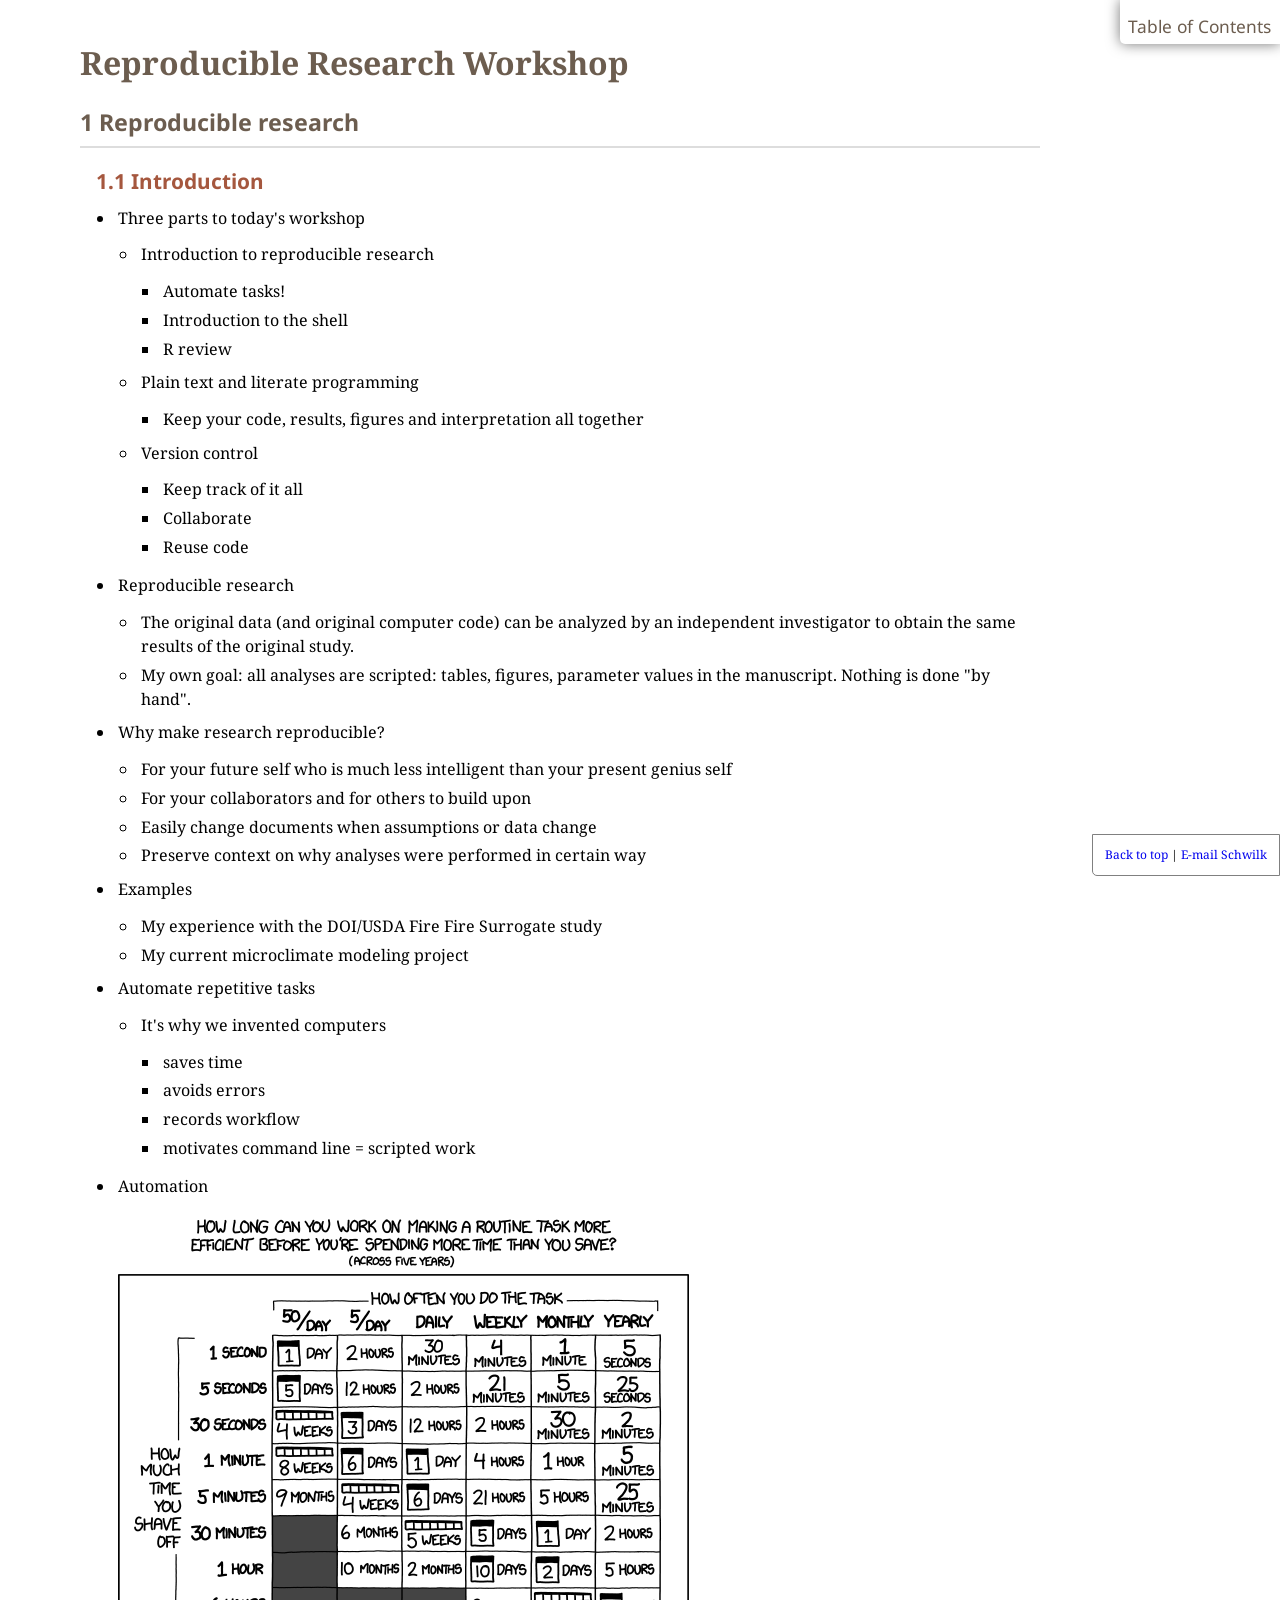
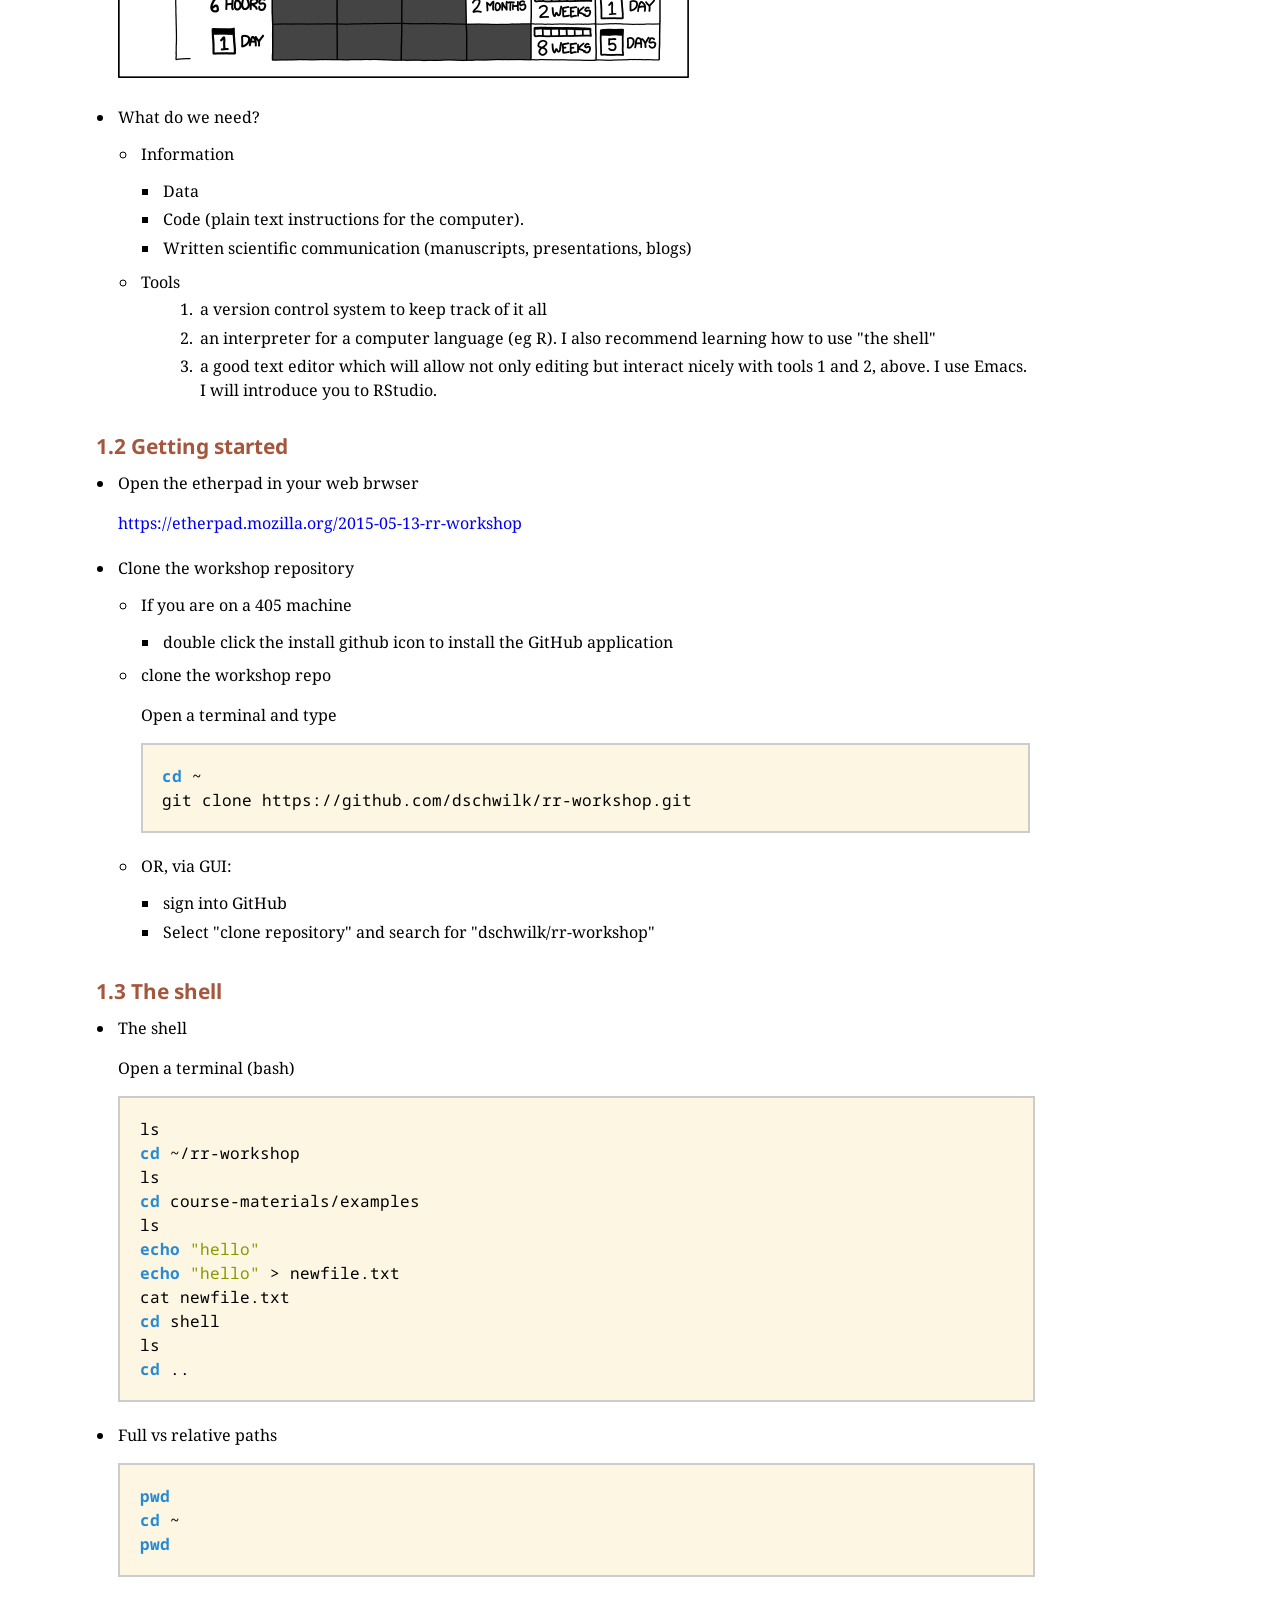
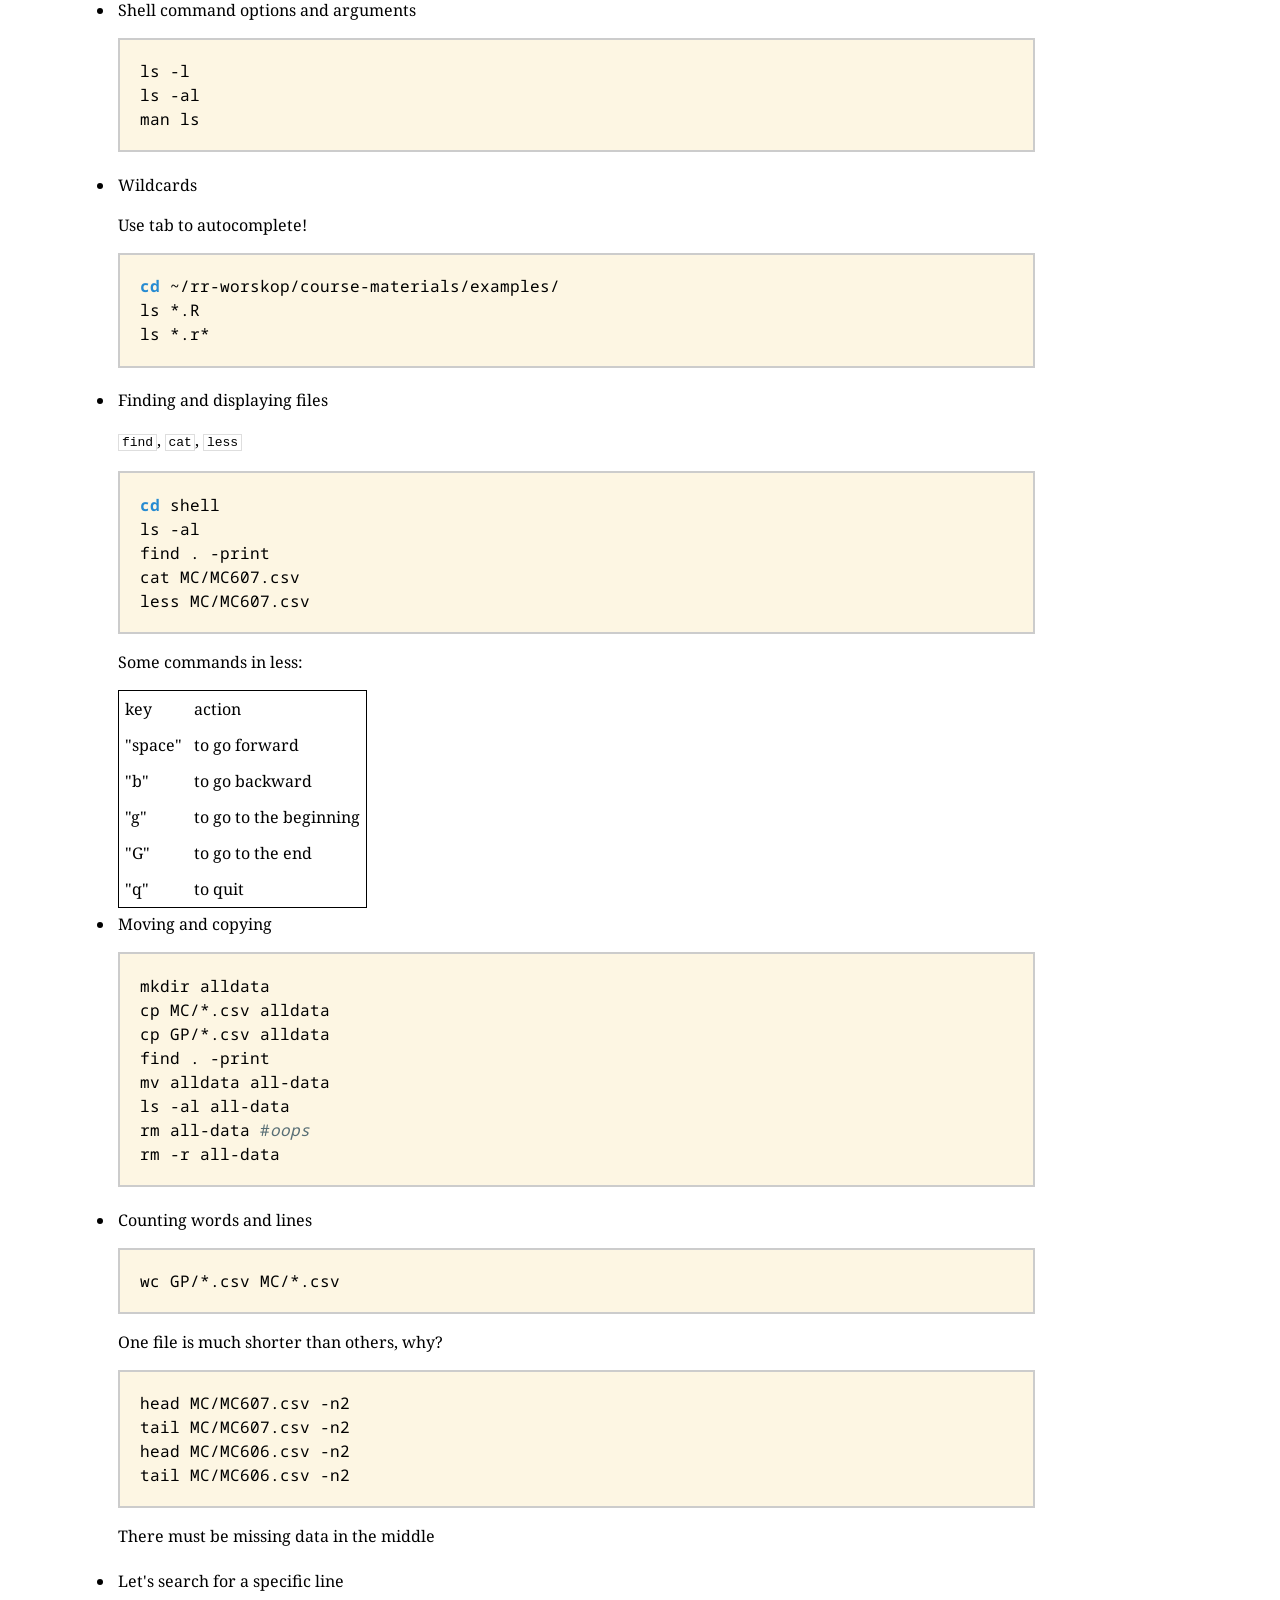
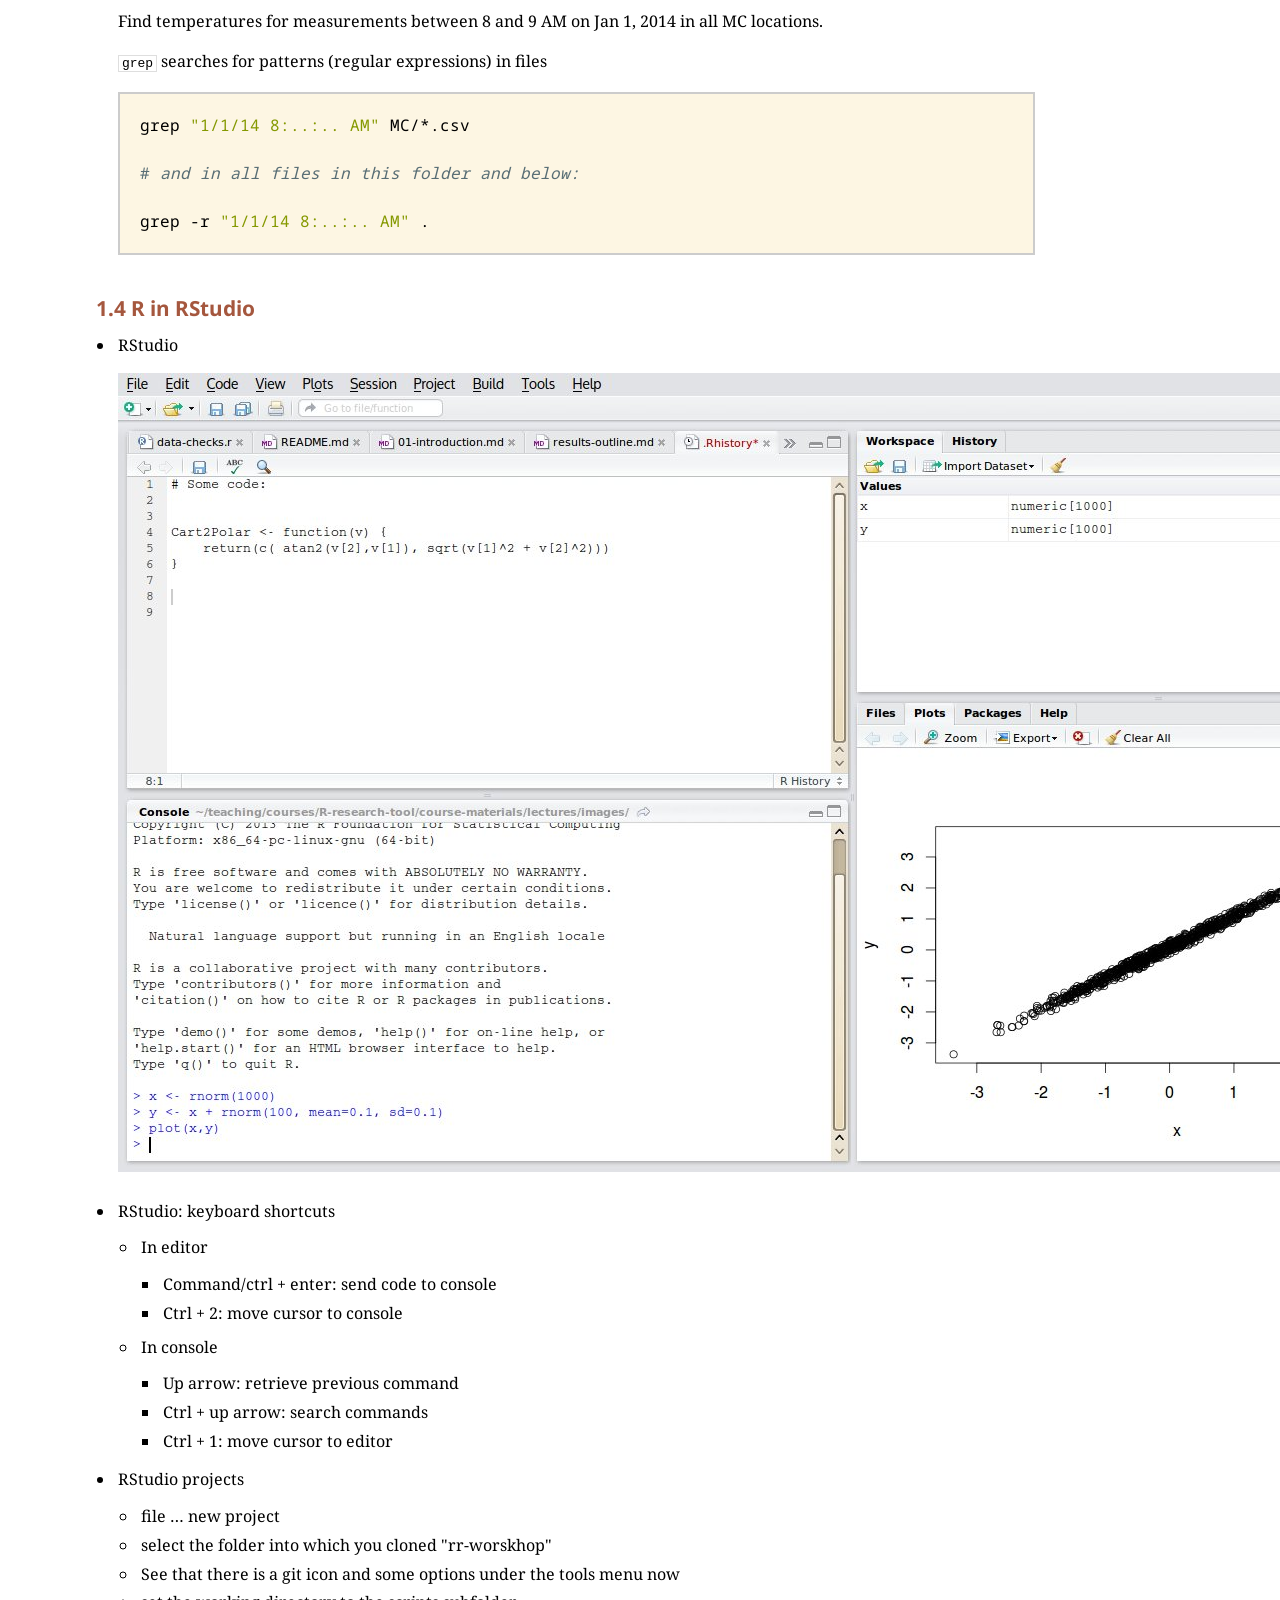
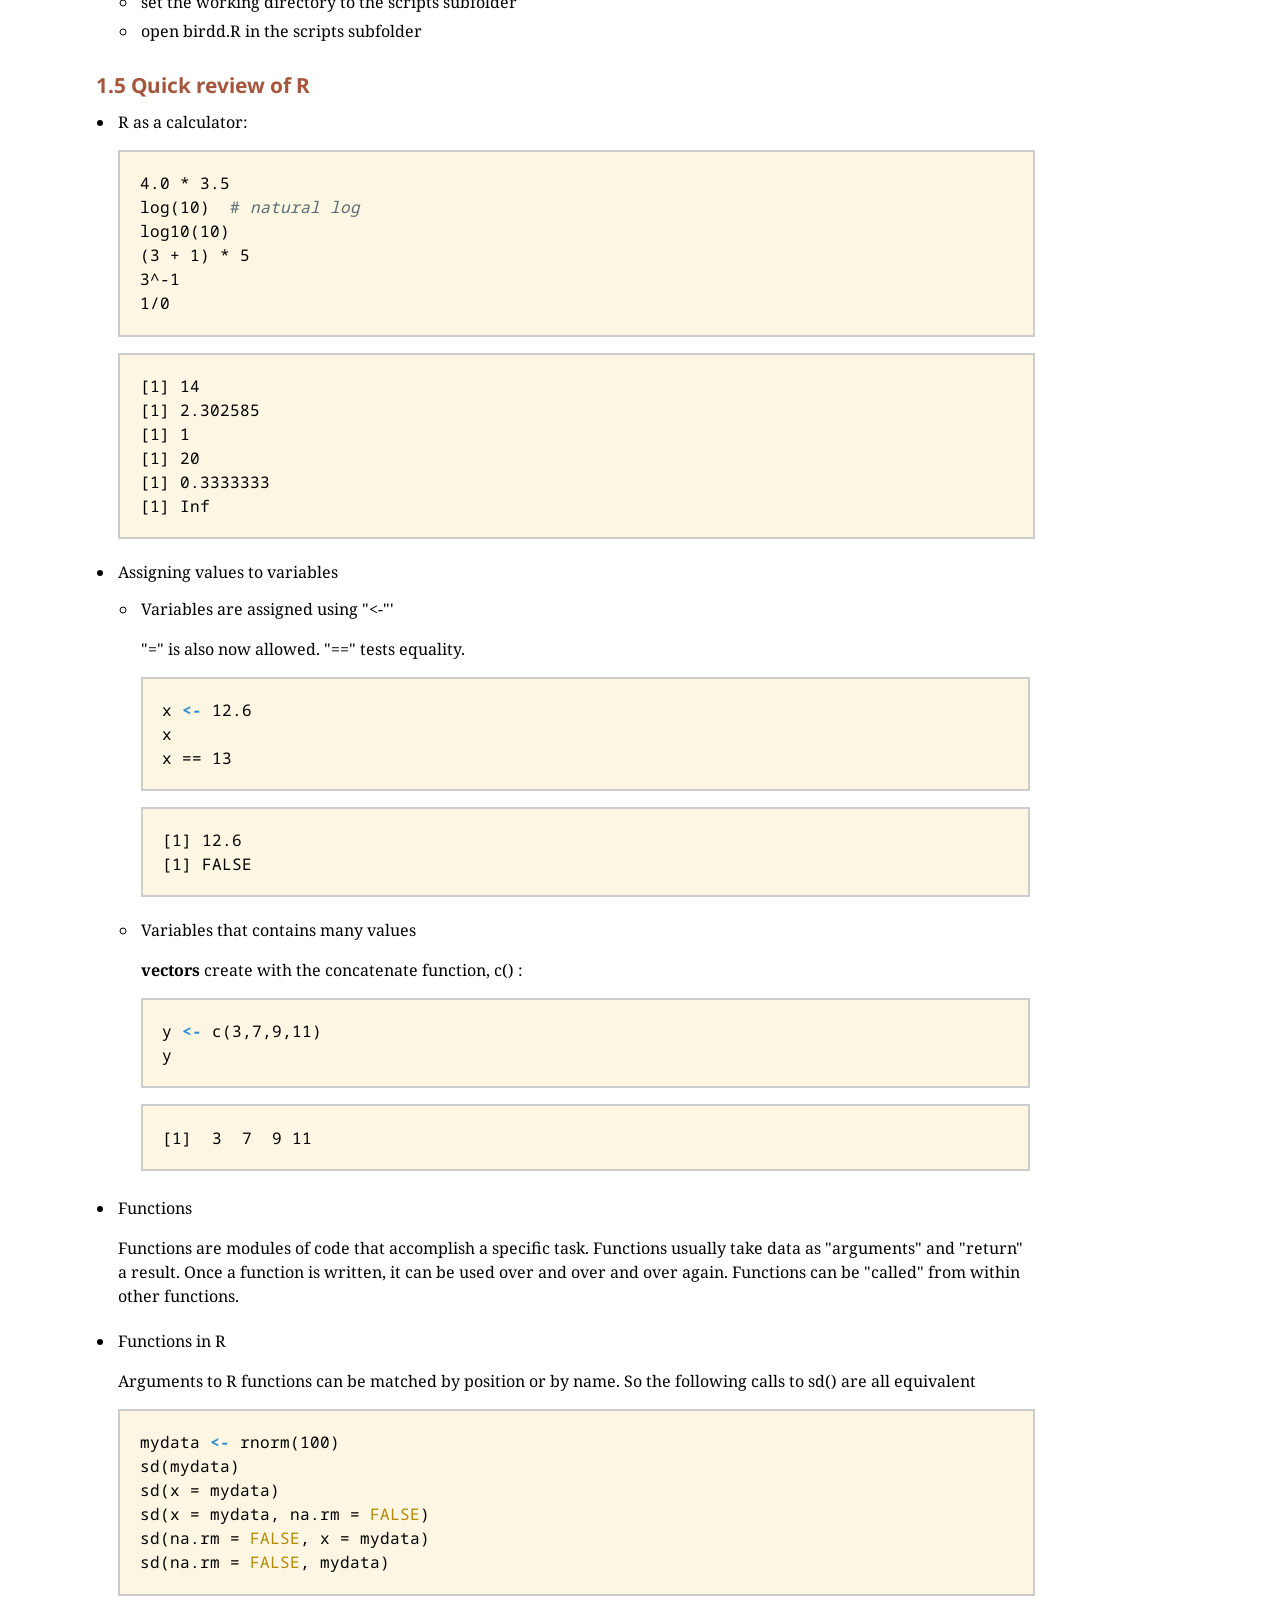
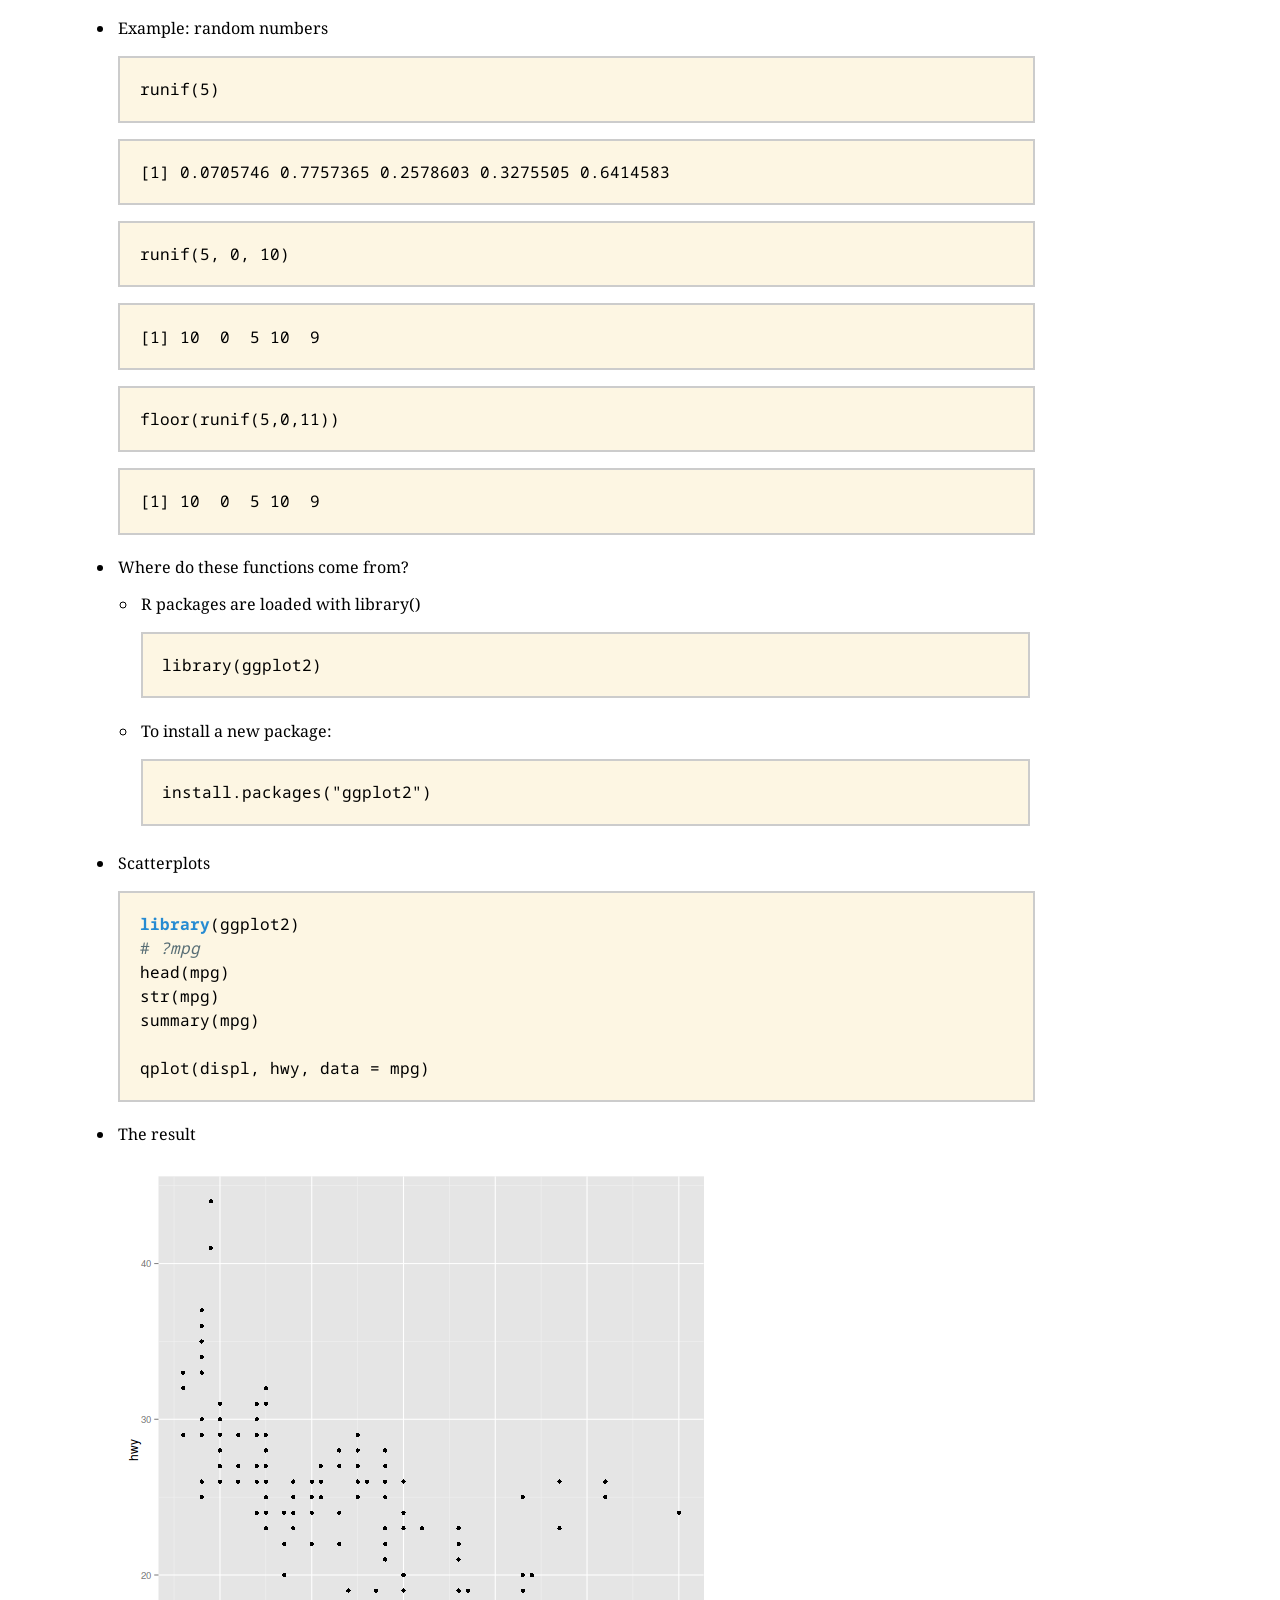
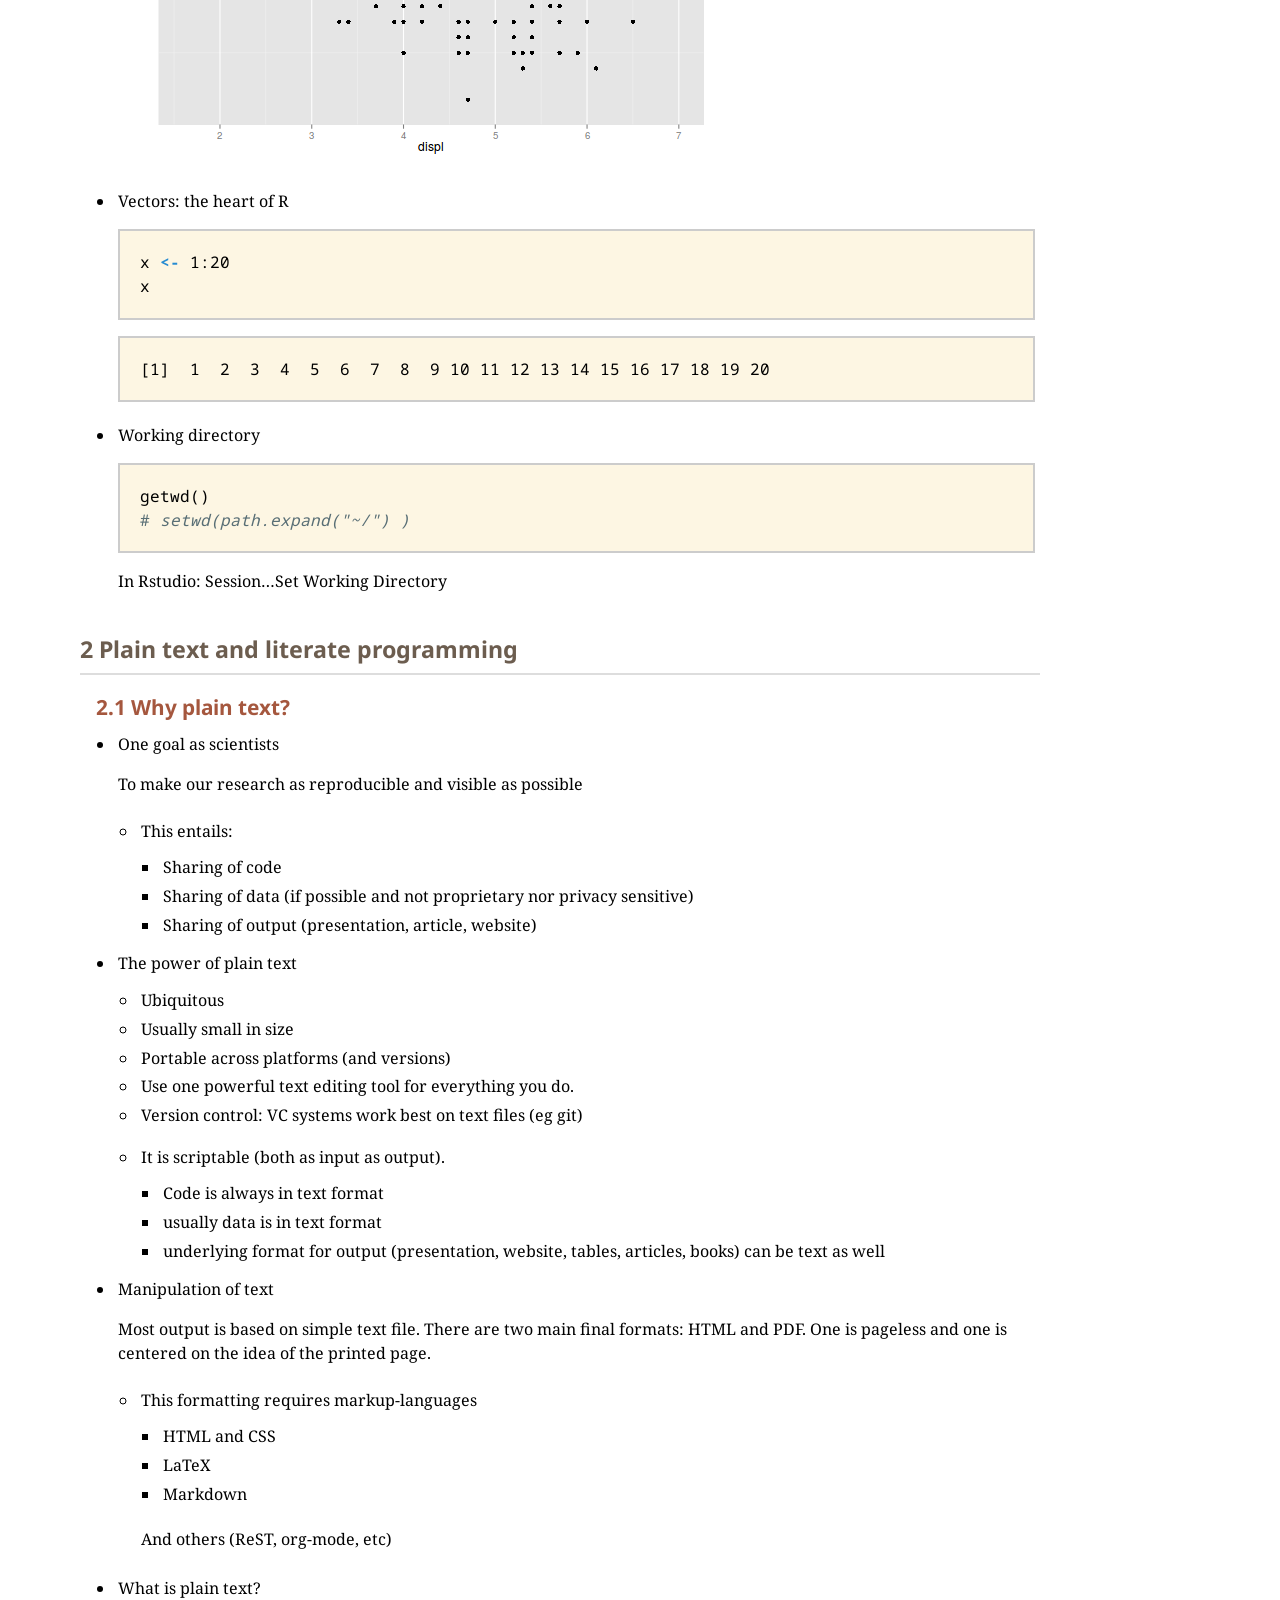
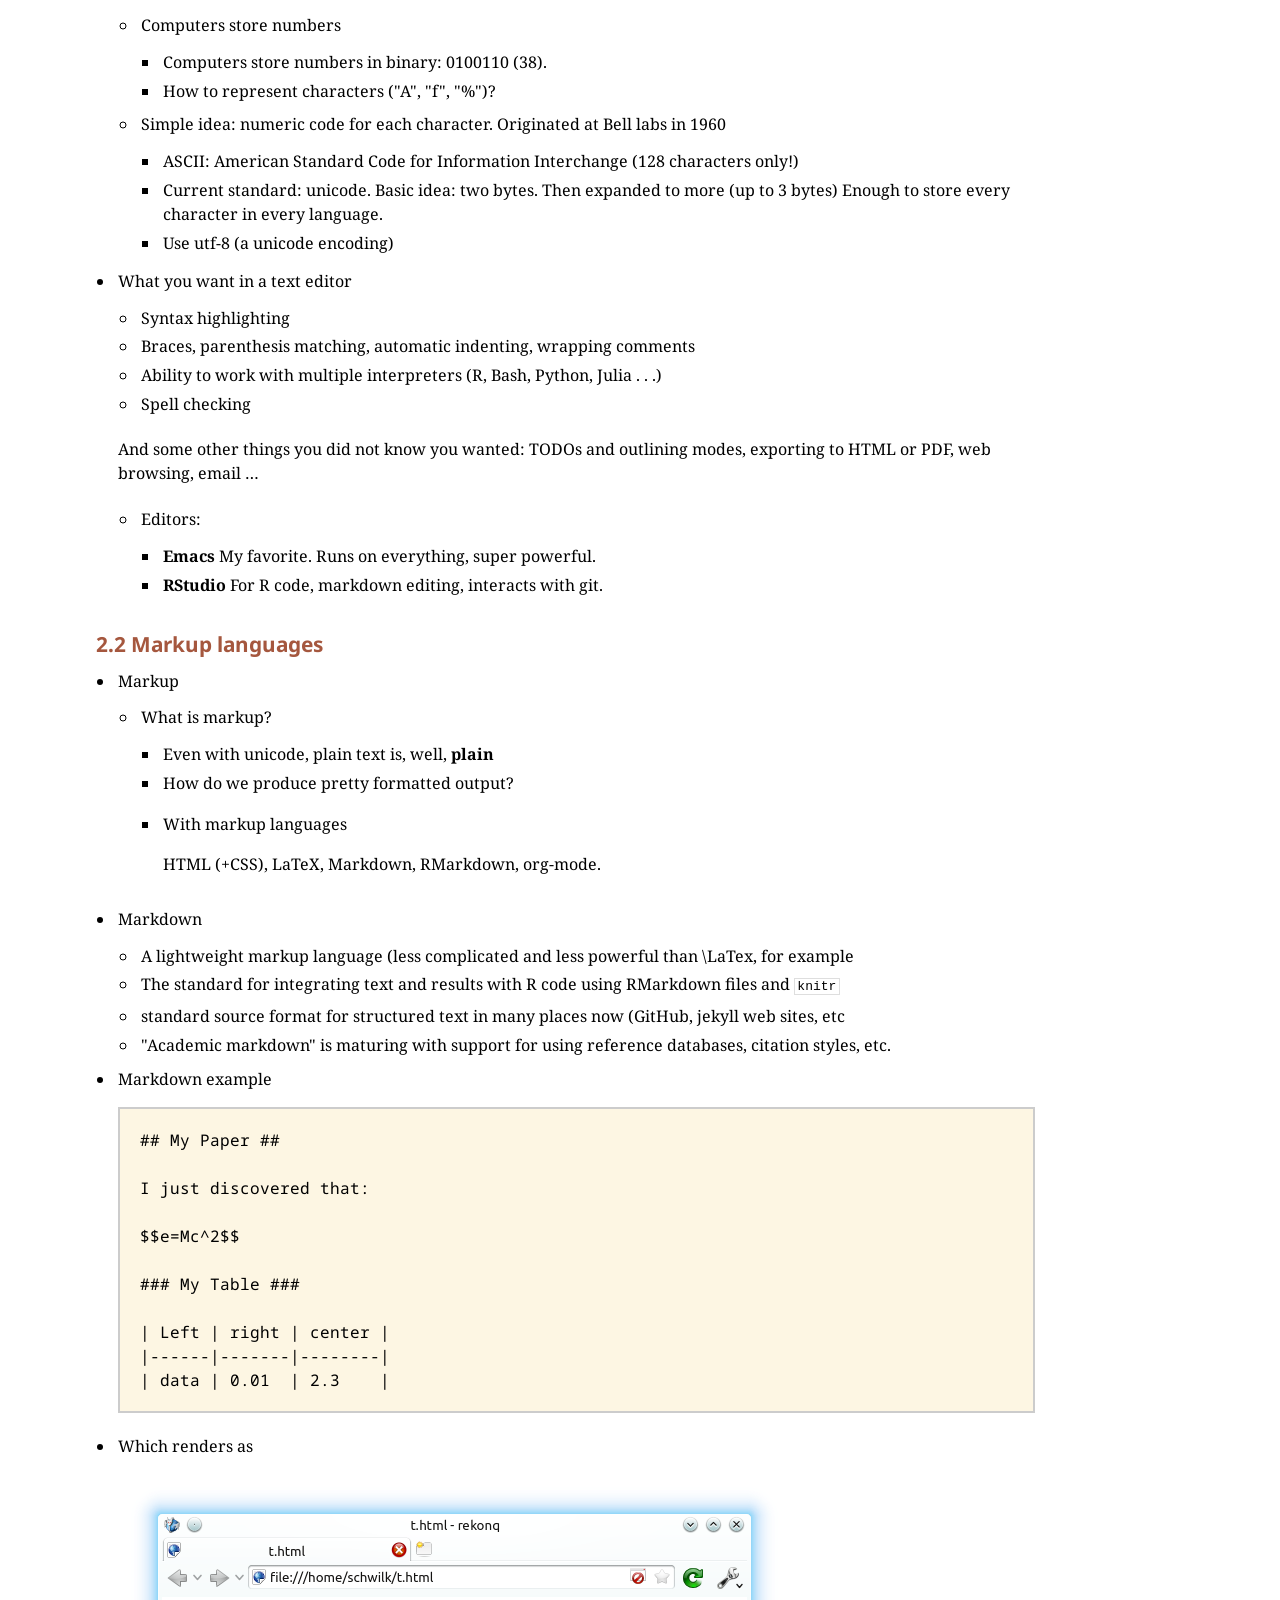
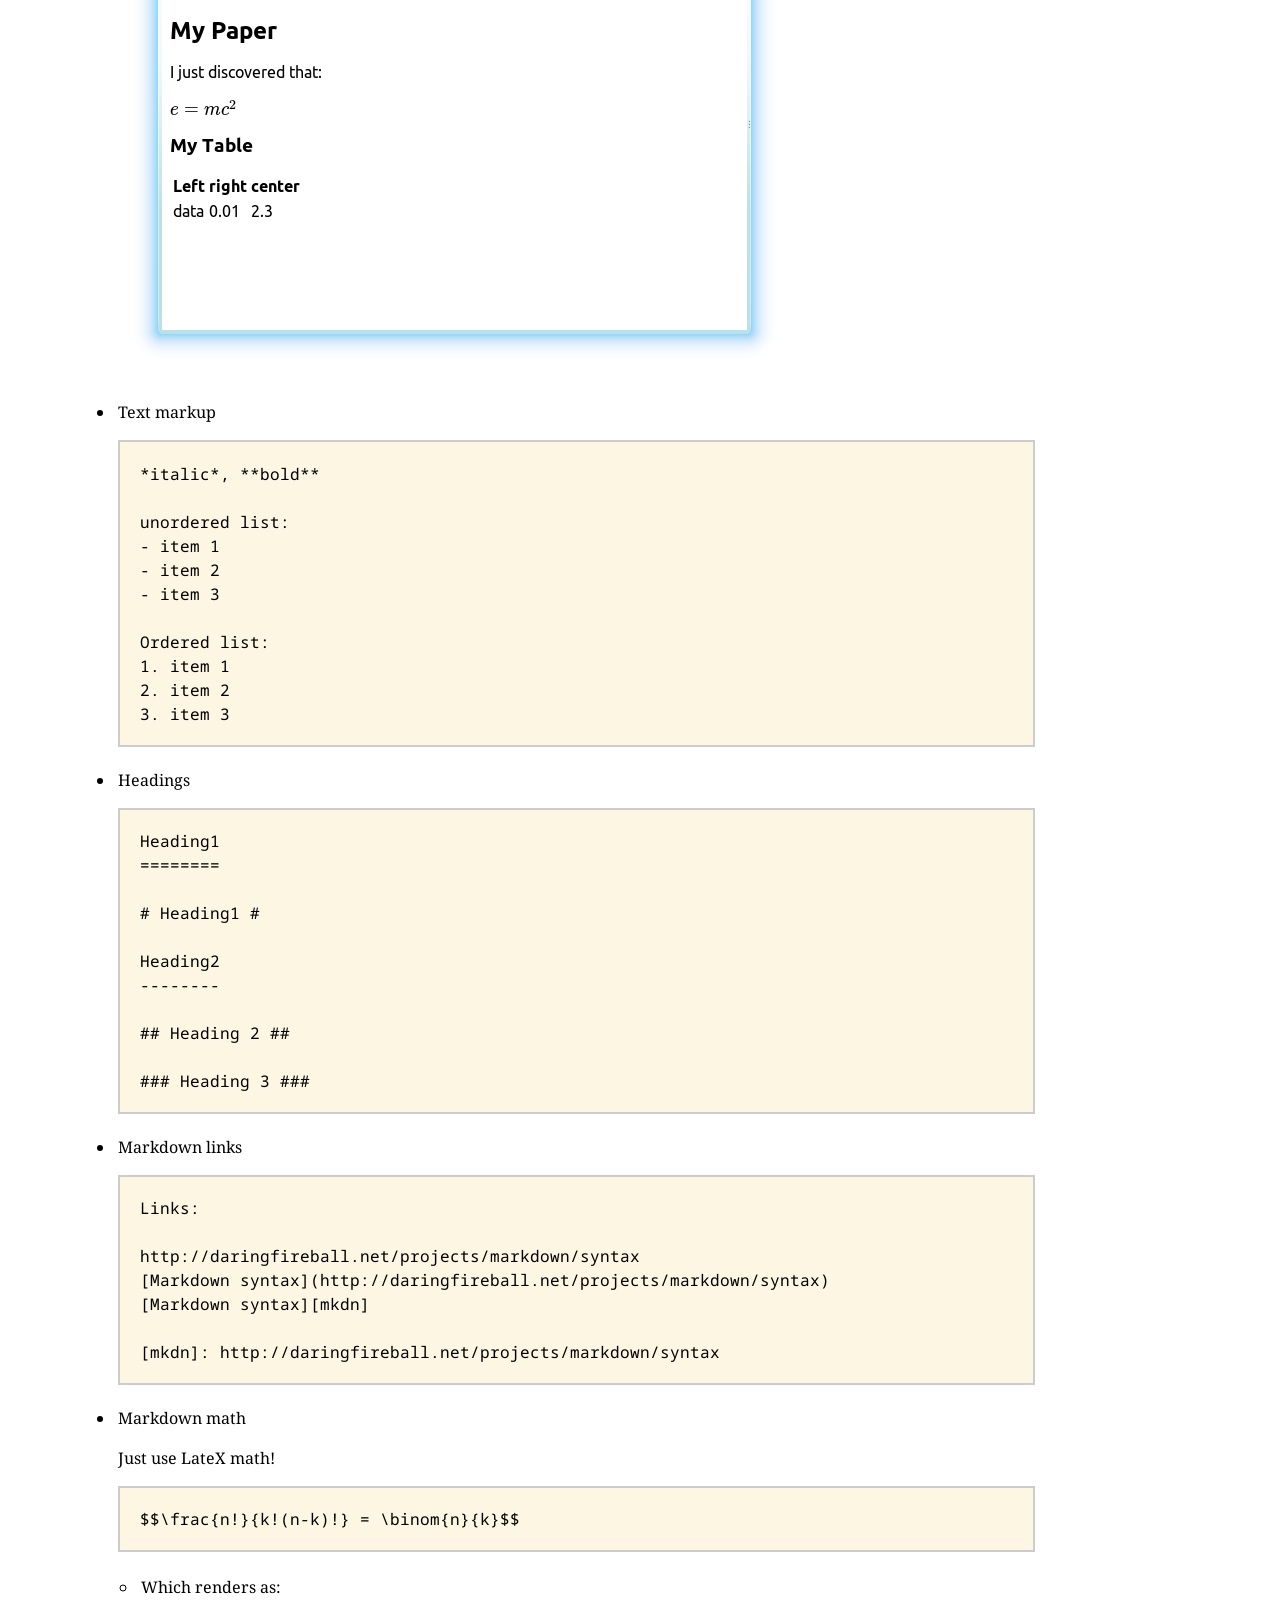
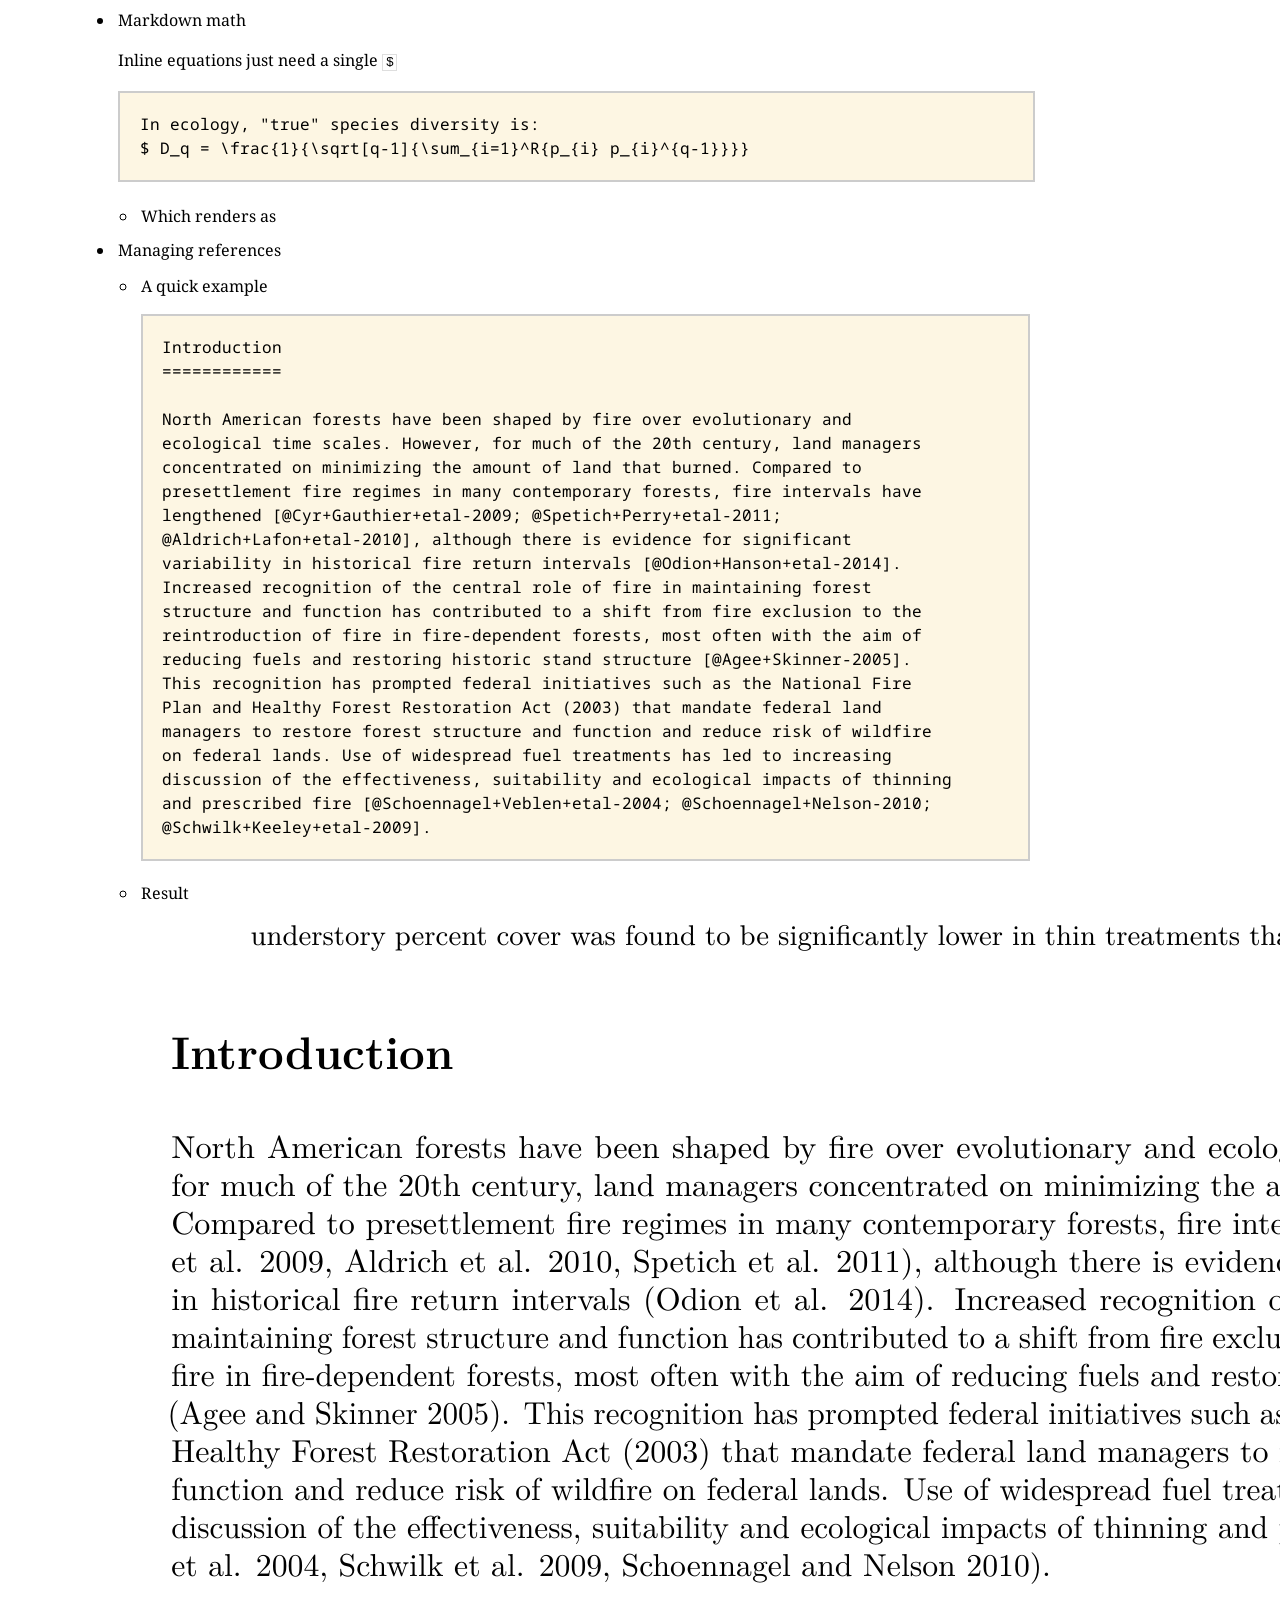
==== commit cdf4d6e5: "Generated gh-pages for commit 6dc6f23 Author: Dylan W. Schwilk <dylan@schwilk.org>     Even with :ev" ====
--- a/lectures/reproducible-research-workshop.html
+++ b/lectures/reproducible-research-workshop.html
@@ -712,7 +712,7 @@
 <div id="outline-container-sec-2-1" class="outline-3">
 <h3 id="sec-2-1"><span class="section-number-3">2.1</span> Why plain text?</h3>
 <div class="outline-text-3" id="text-2-1">
-</div><ul class="org-ul"><li><a id="sec-2-1-1" name="sec-2-1-1"></a>Our main goal as scientists<br  /><div class="outline-text-4" id="text-2-1-1">
+</div><ul class="org-ul"><li><a id="sec-2-1-1" name="sec-2-1-1"></a>One goal as scientists<br  /><div class="outline-text-4" id="text-2-1-1">
 <p>
 To make our research as reproducible and visible as possible
 </p>
@@ -865,7 +865,7 @@
 
 I just discovered that:
 
-$$e=mc^2$$
+$$e=Mc^2$$
 
 ### My Table ###
 
@@ -964,9 +964,8 @@
 </li></ul>
 </li>
 <li><a id="sec-2-2-10" name="sec-2-2-10"></a>Managing references<br  /><ul class="org-ul"><li><a id="sec-2-2-10-1" name="sec-2-2-10-1"></a>A quick example<br  /><div class="outline-text-5" id="text-2-2-10-1">
-<div class="org-src-container">
-
-<pre class="src src-example">Introduction
+<pre class="example">
+Introduction
 ============
 
 North American forests have been shaped by fire over evolutionary and
@@ -988,7 +987,6 @@
 and prescribed fire [@Schoennagel+Veblen+etal-2004; @Schoennagel+Nelson-2010;
 @Schwilk+Keeley+etal-2009].
 </pre>
-</div>
 </div>
 </li>
 <li><a id="sec-2-2-10-2" name="sec-2-2-10-2"></a>Result<br  /><div class="outline-text-5" id="text-2-2-10-2">
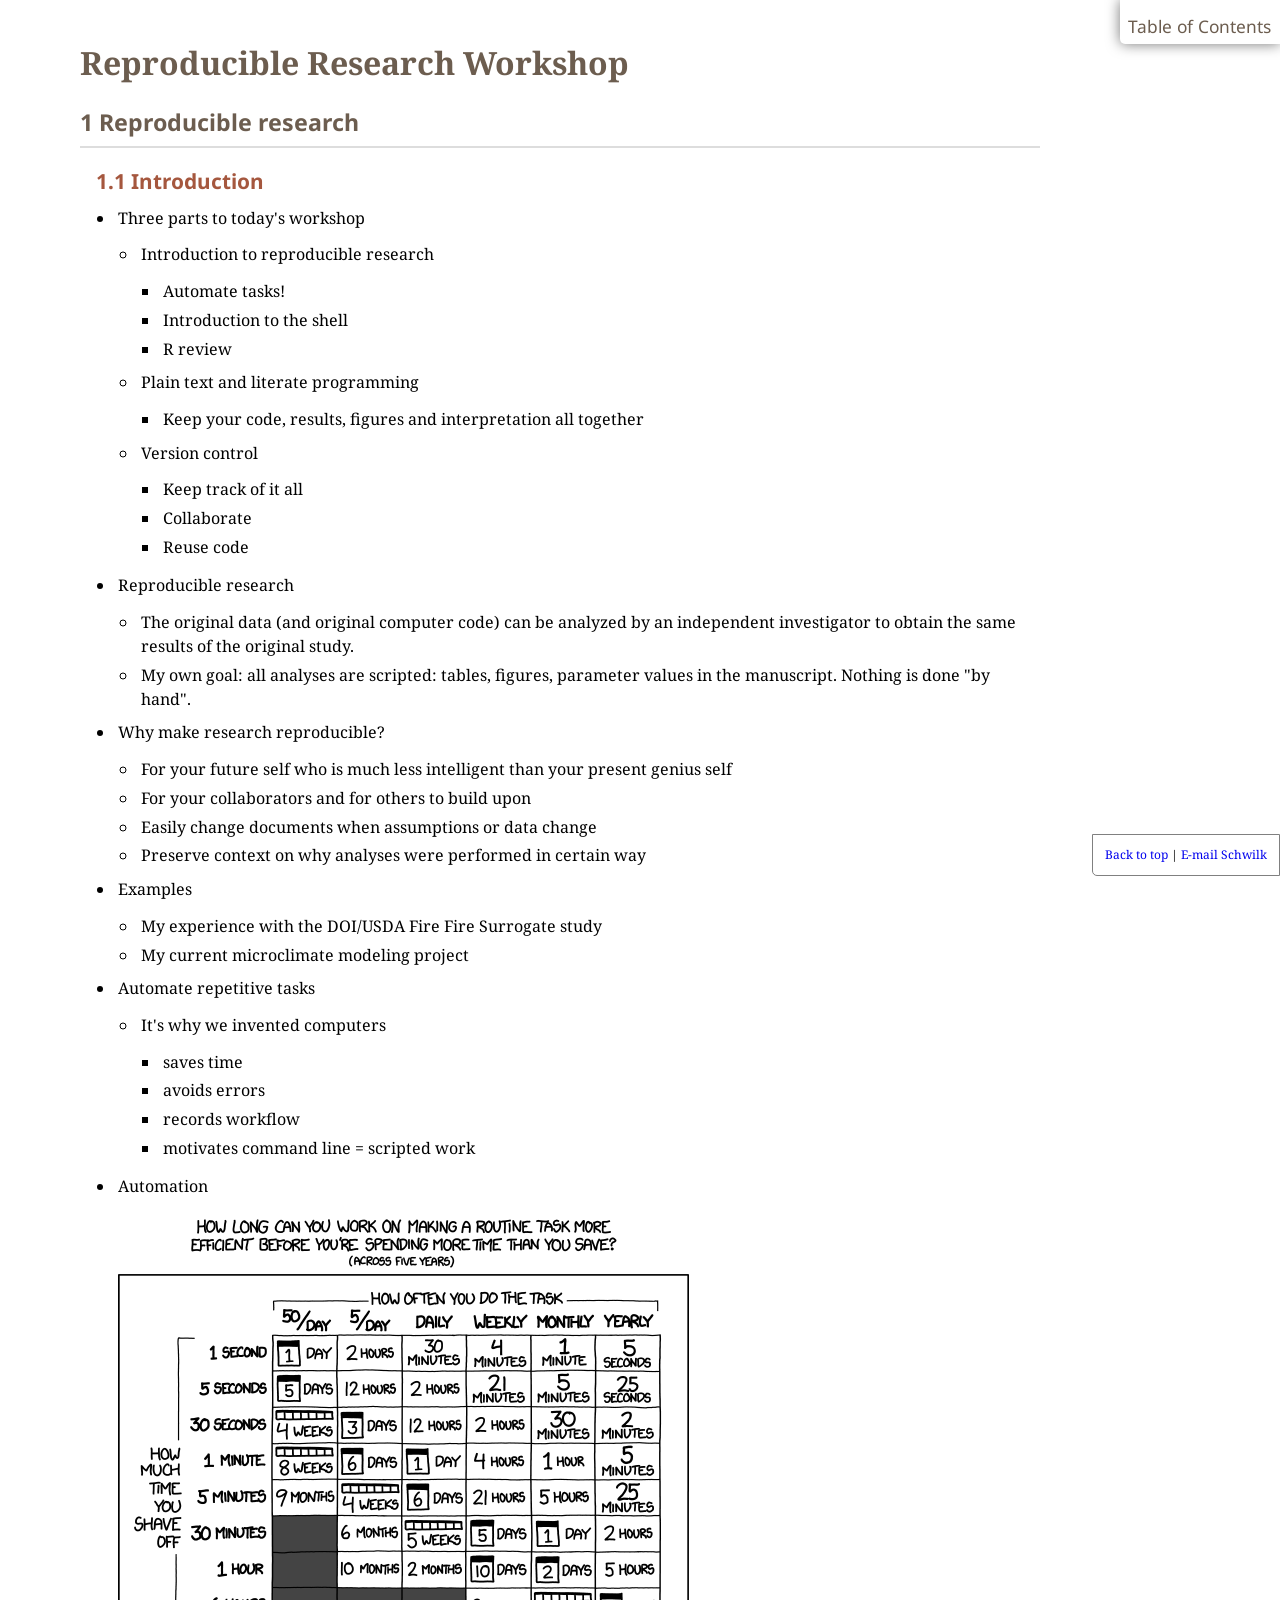
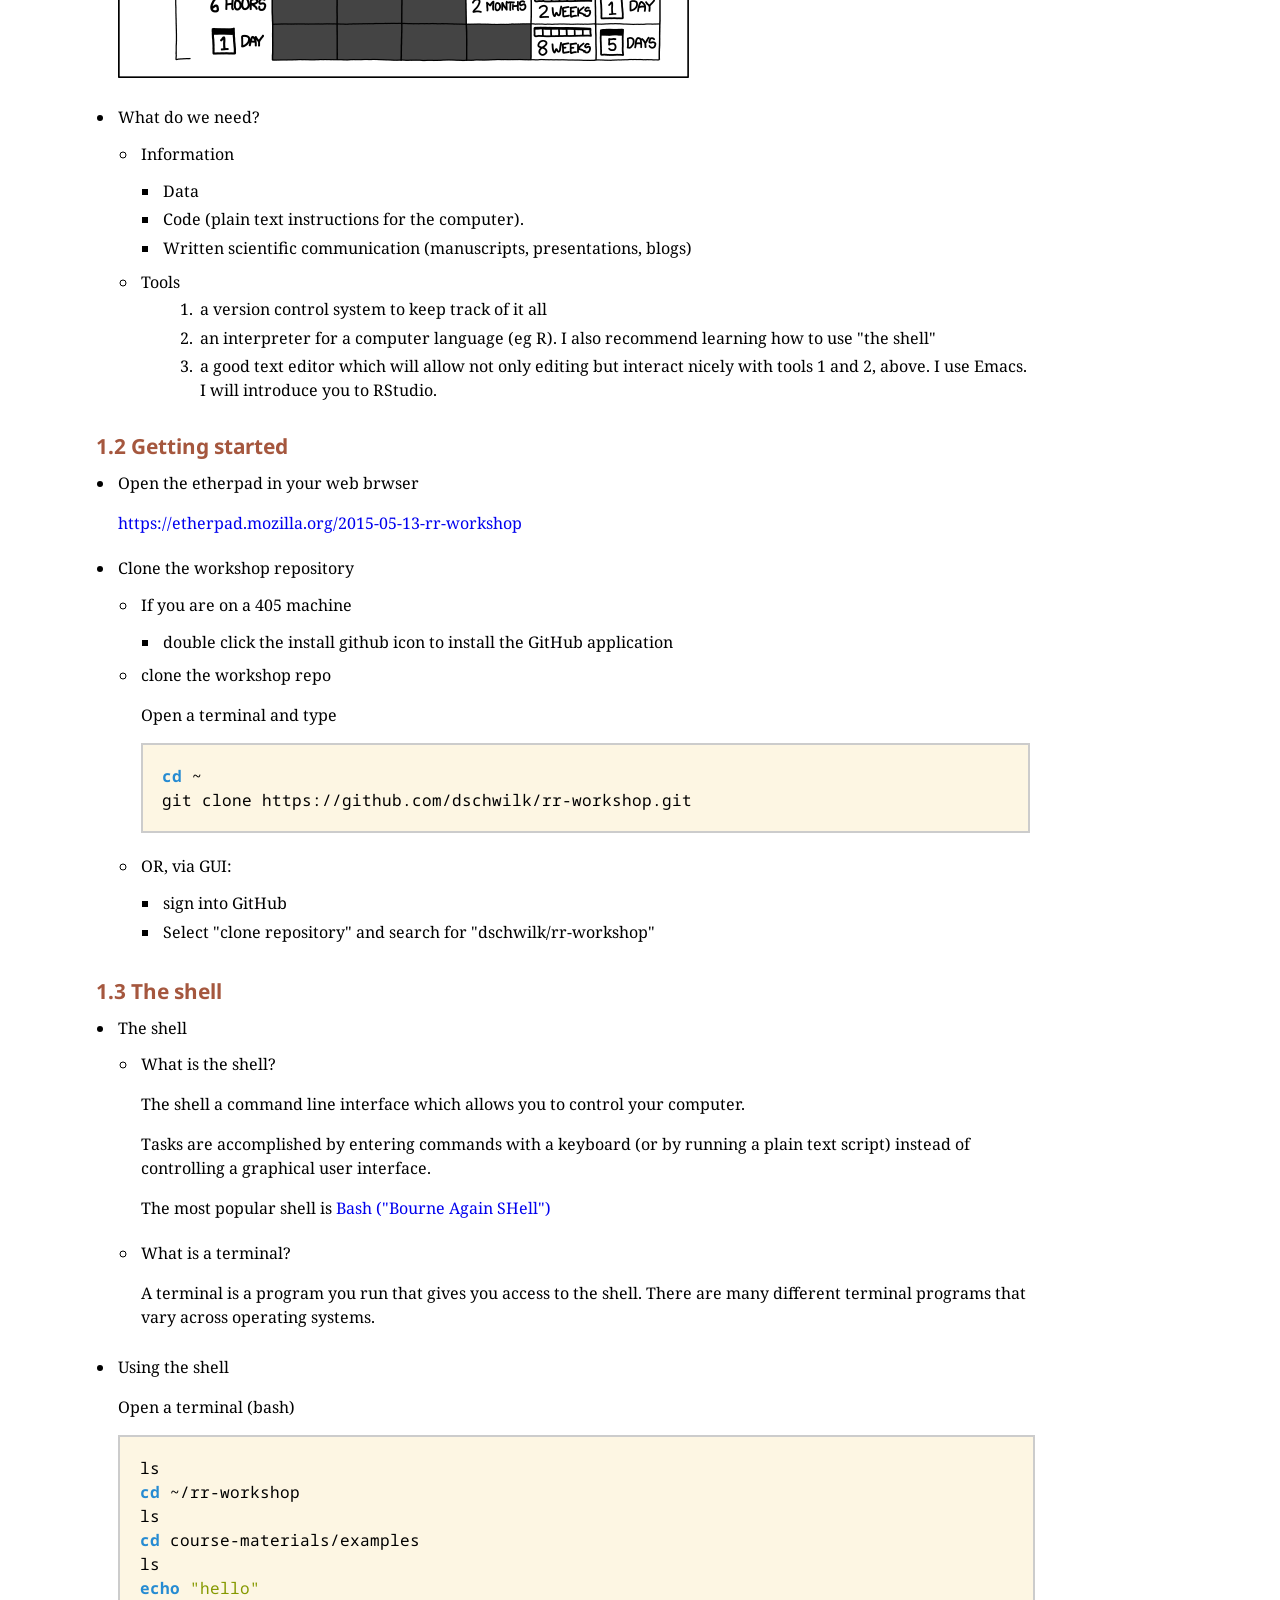
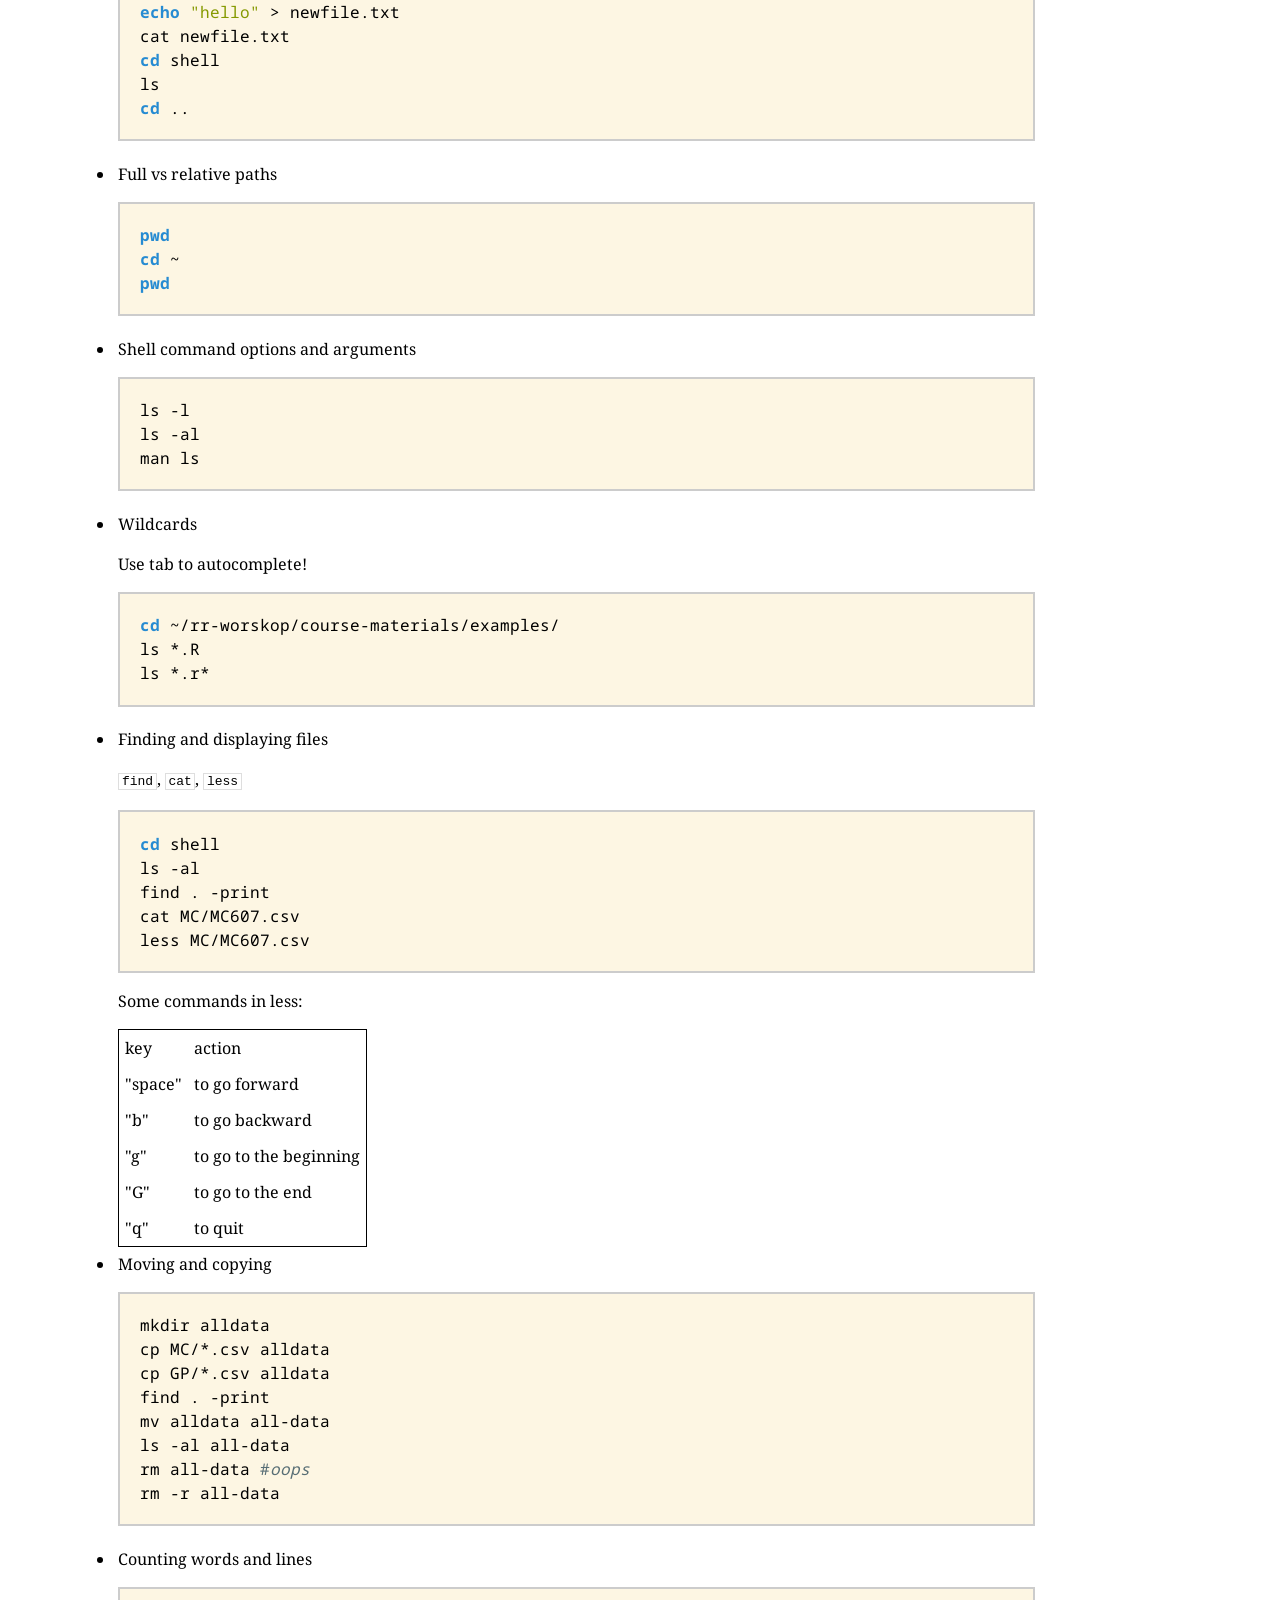
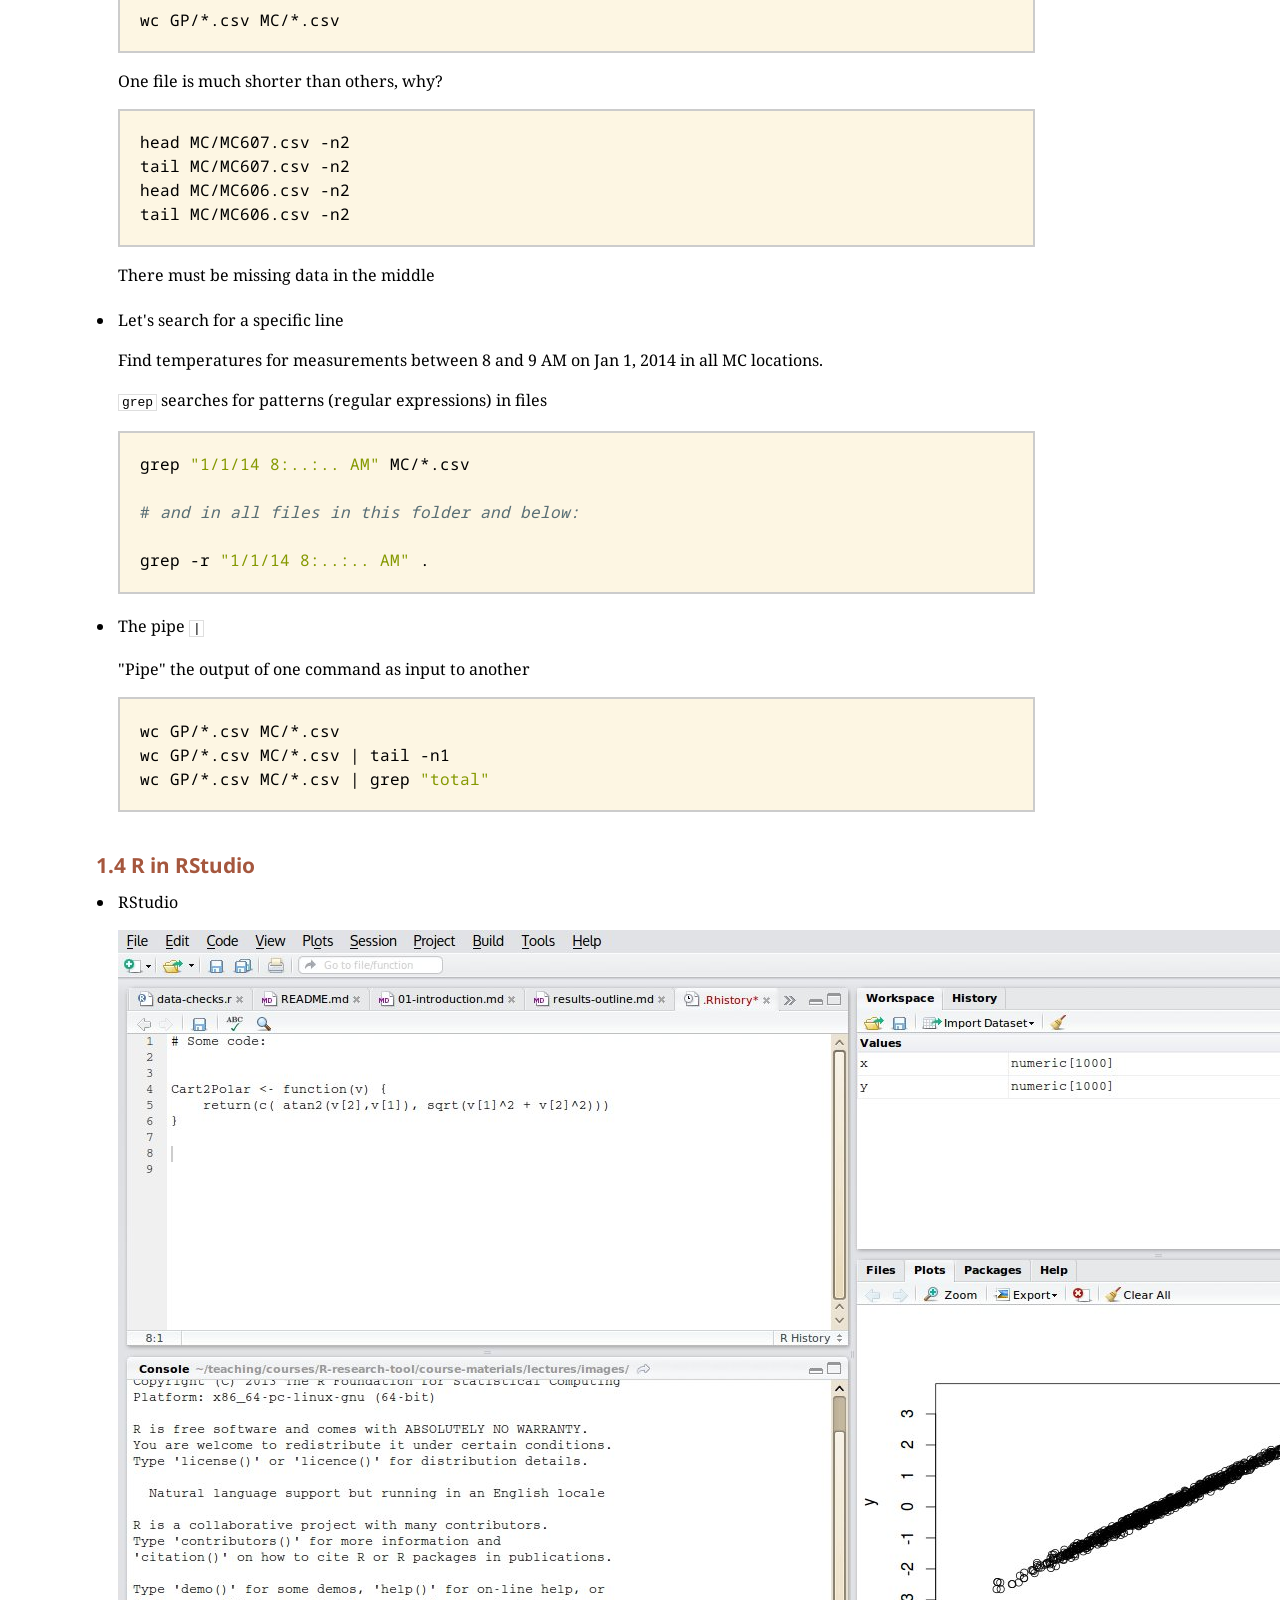
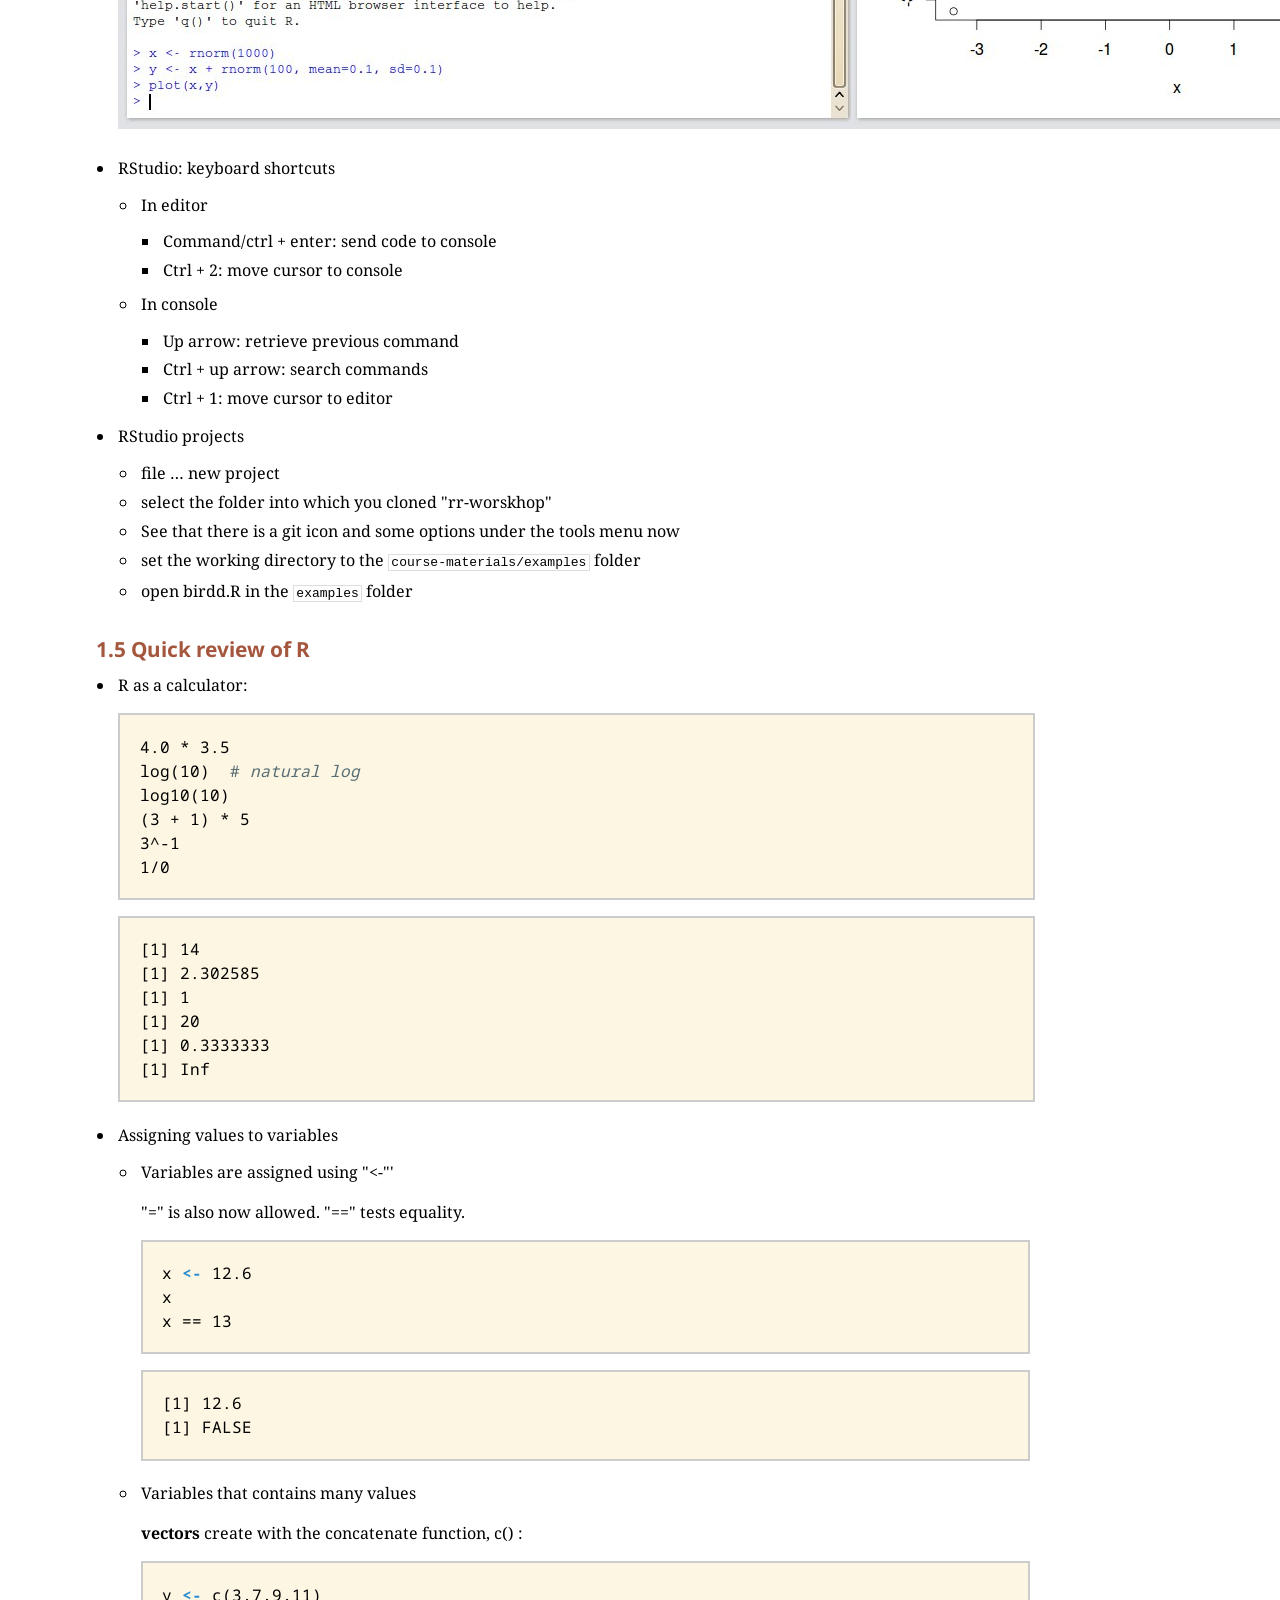
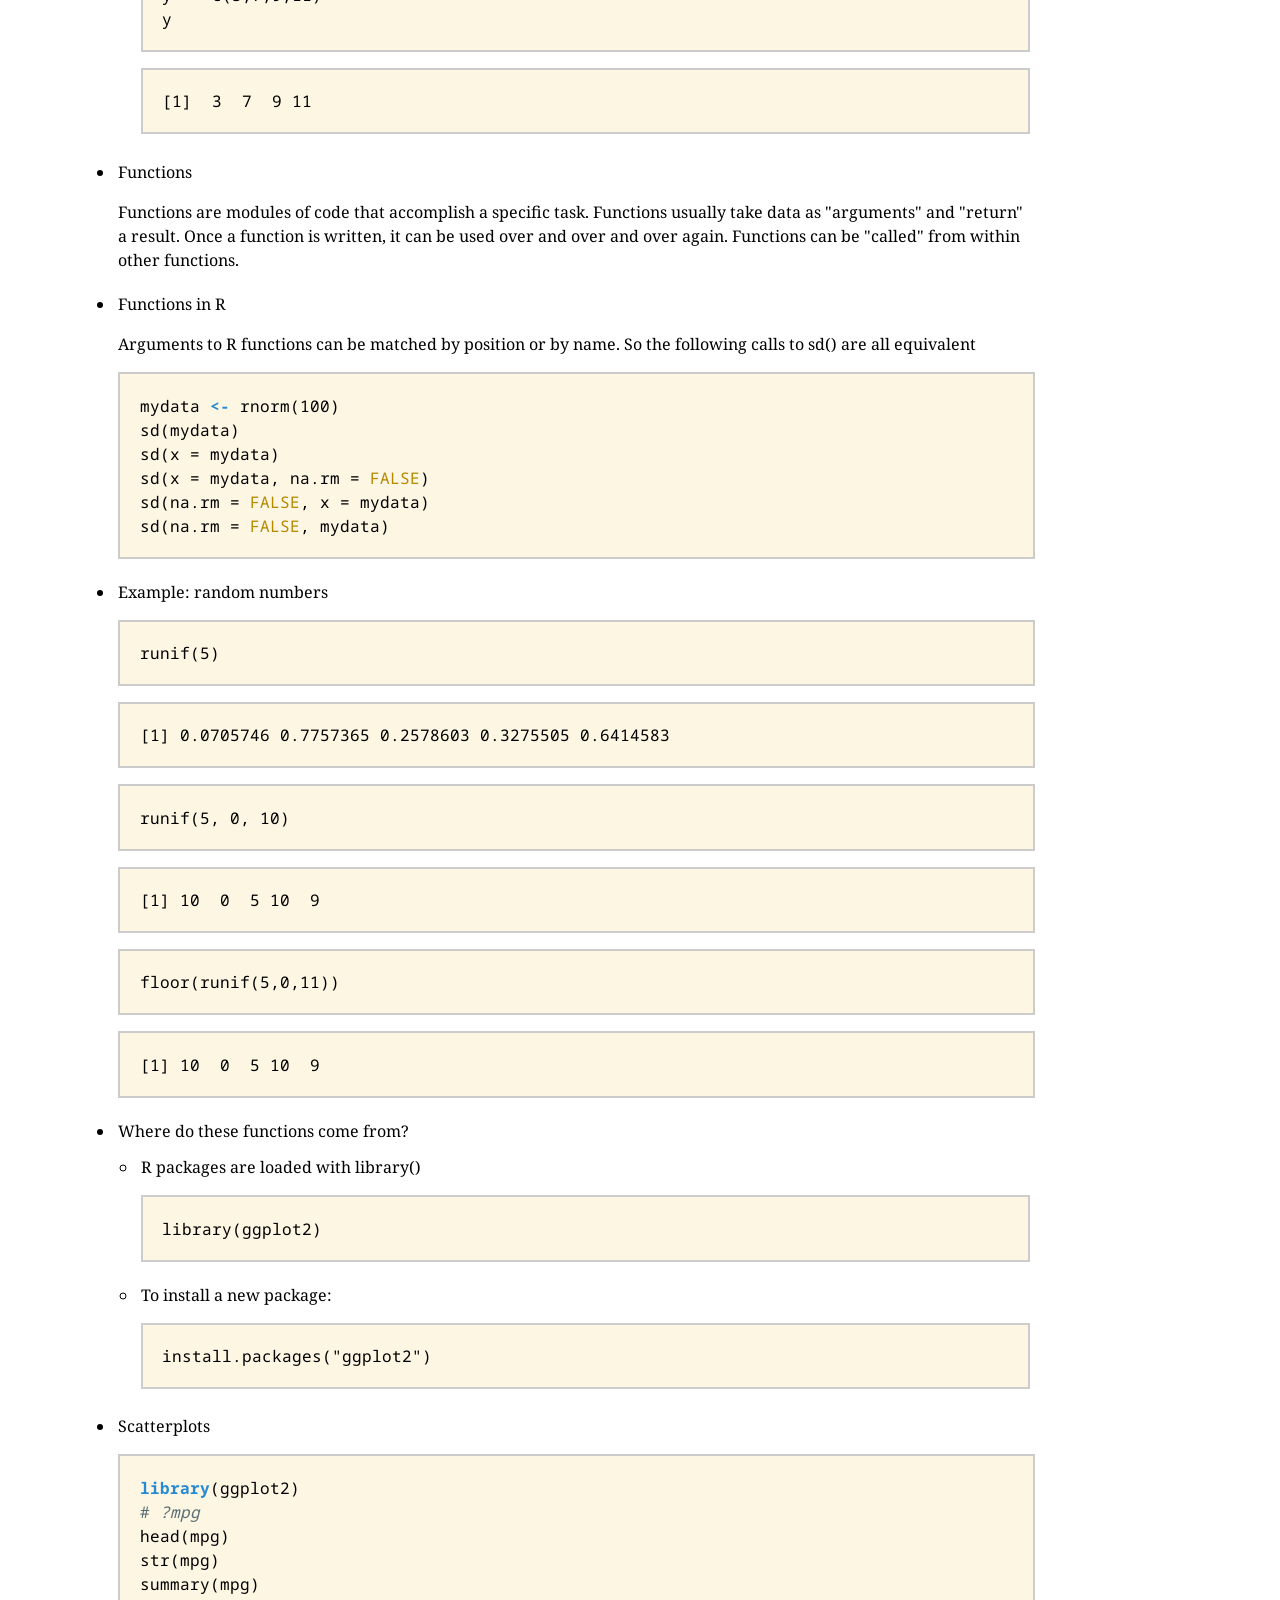
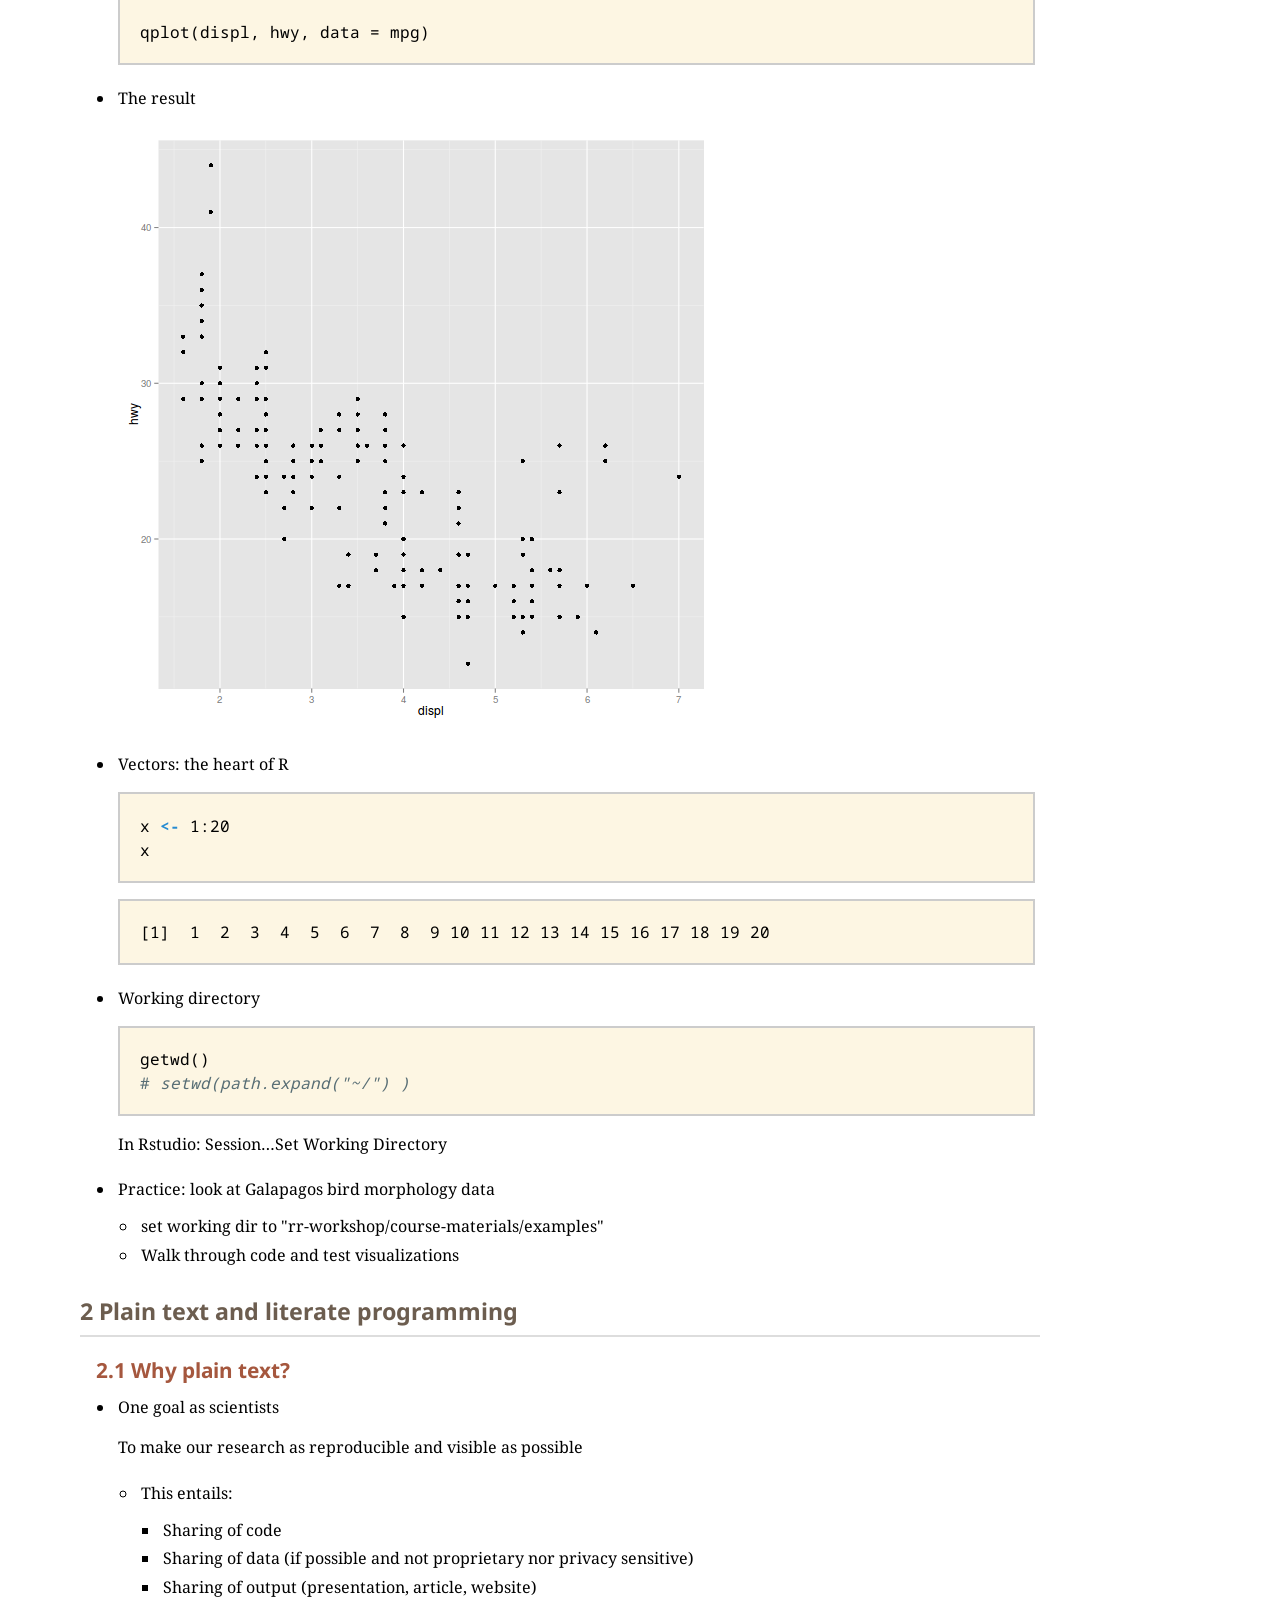
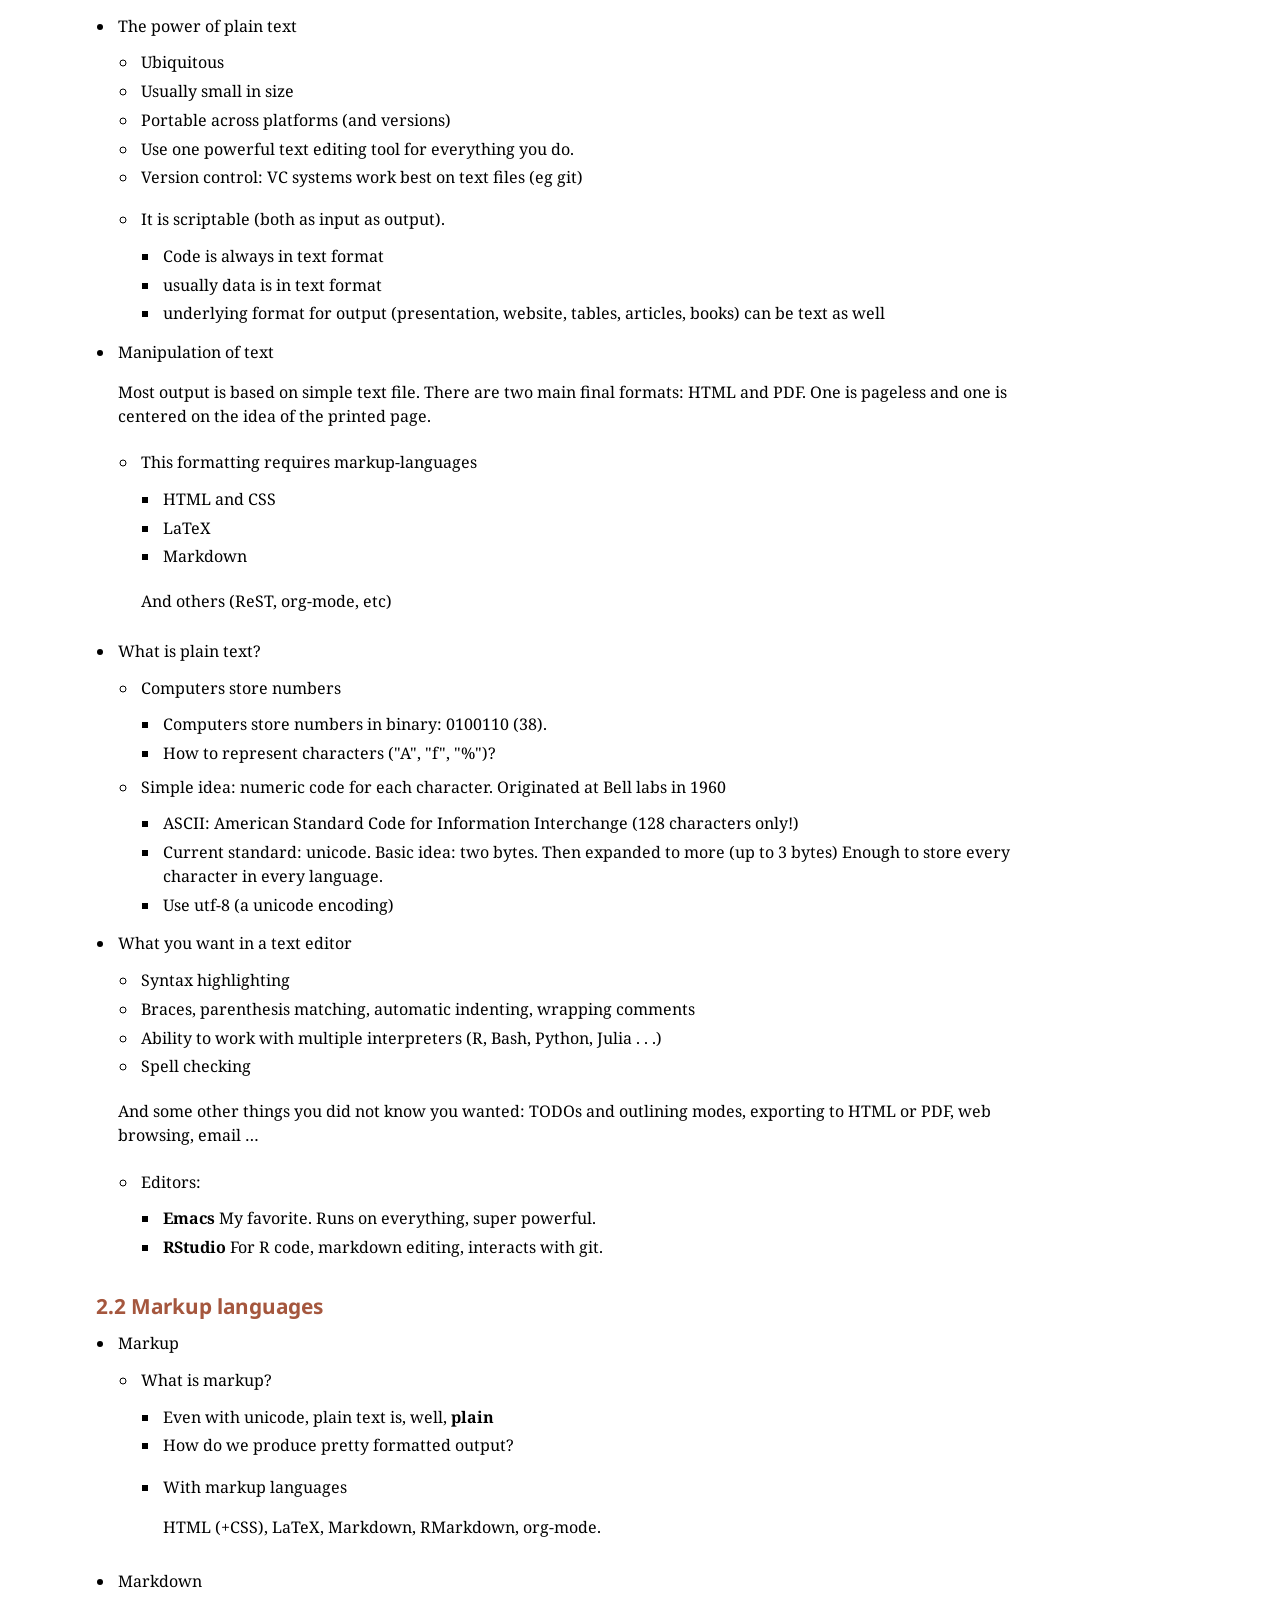
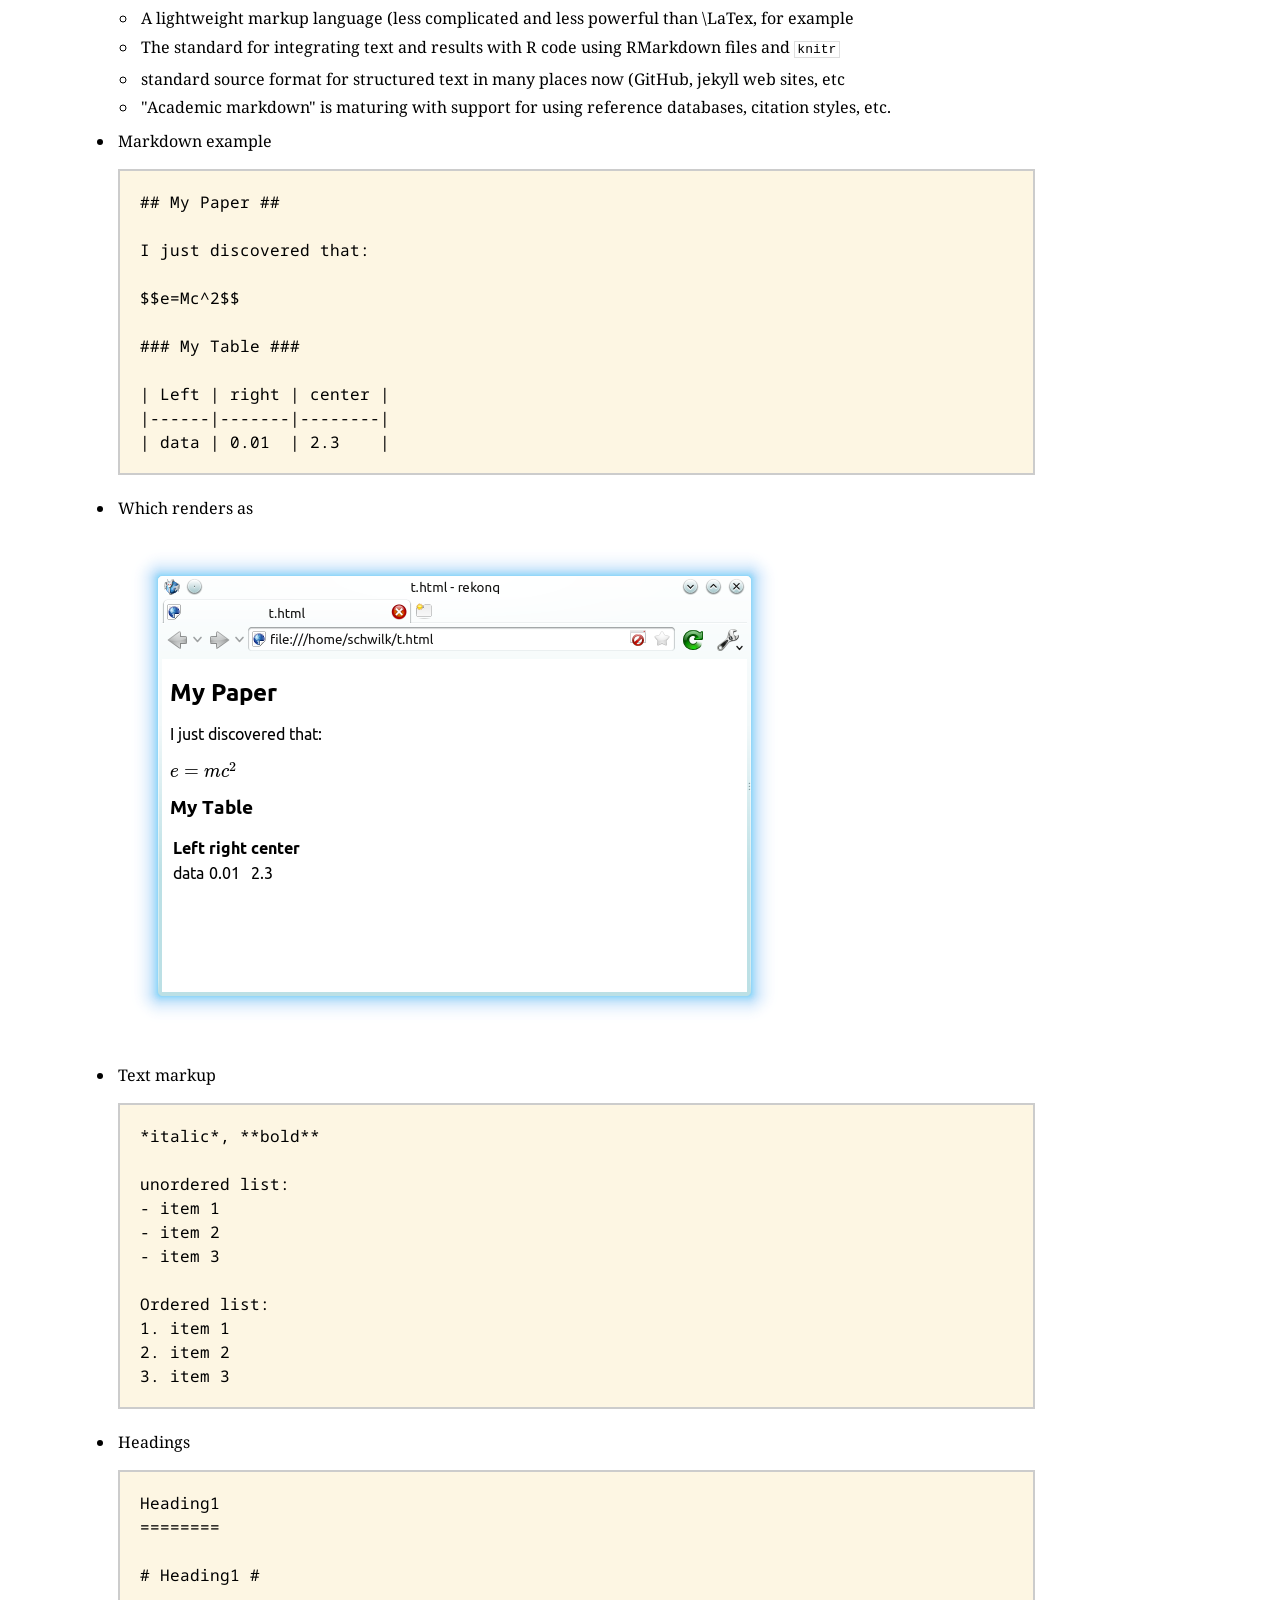
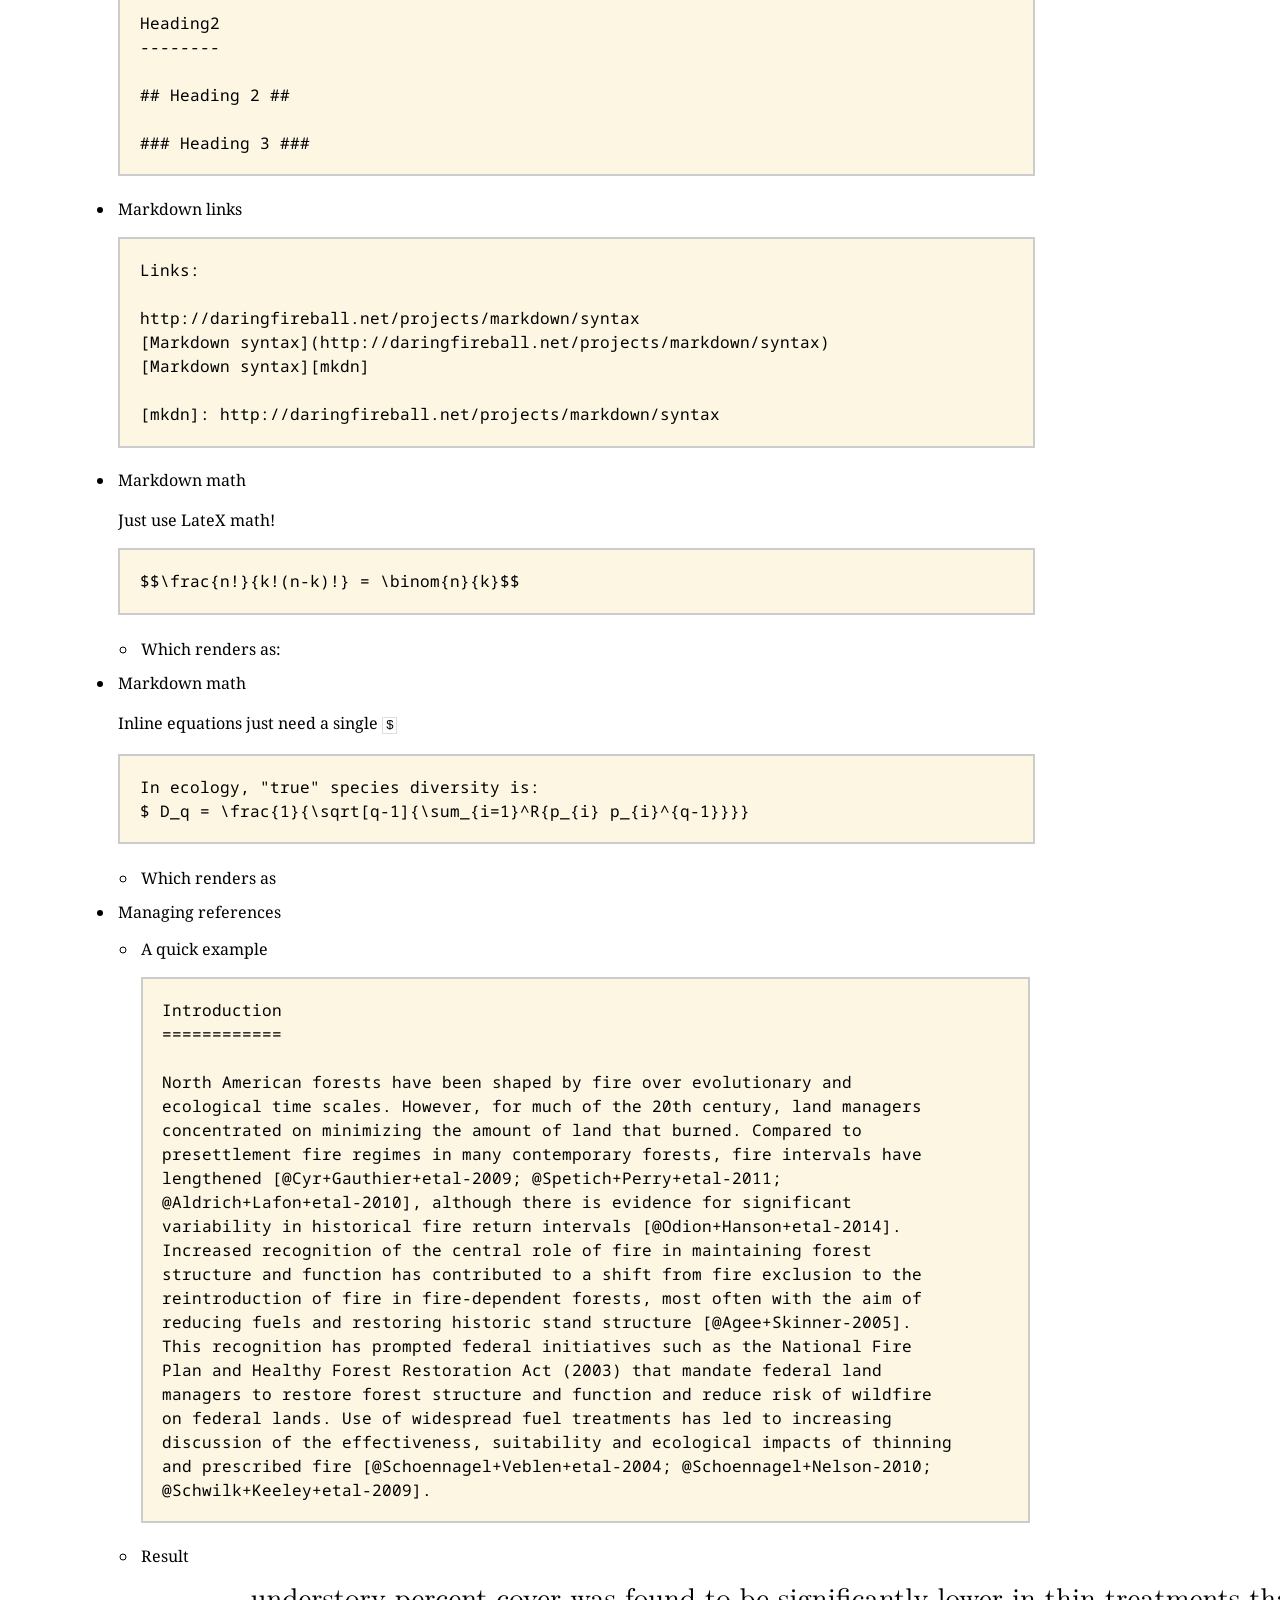
==== commit 7328b37e: "Generated gh-pages for commit 8979116 Author: Dylan W. Schwilk <dylan@schwilk.org>     Add slide on " ====
--- a/lectures/reproducible-research-workshop.html
+++ b/lectures/reproducible-research-workshop.html
@@ -292,7 +292,28 @@
 <div id="outline-container-sec-1-3" class="outline-3">
 <h3 id="sec-1-3"><span class="section-number-3">1.3</span> The shell</h3>
 <div class="outline-text-3" id="text-1-3">
-</div><ul class="org-ul"><li><a id="sec-1-3-1" name="sec-1-3-1"></a>The shell<br  /><div class="outline-text-4" id="text-1-3-1">
+</div><ul class="org-ul"><li><a id="sec-1-3-1" name="sec-1-3-1"></a>The shell<br  /><ul class="org-ul"><li><a id="sec-1-3-1-1" name="sec-1-3-1-1"></a>What is the shell?<br  /><div class="outline-text-5" id="text-1-3-1-1">
+<p>
+The shell a command line interface which allows you to control your computer. 
+</p>
+
+<p>
+Tasks are accomplished by entering commands with a keyboard (or by running a plain text script) instead of controlling a graphical user interface.
+</p>
+
+<p>
+The most popular shell is <a href="https://www.gnu.org/software/bash/manual/html_node/Introduction.html#Introduction">Bash ("Bourne Again SHell")</a>
+</p>
+</div>
+</li>
+<li><a id="sec-1-3-1-2" name="sec-1-3-1-2"></a>What is a terminal?<br  /><div class="outline-text-5" id="text-1-3-1-2">
+<p>
+A terminal is a program you run that gives you access to the shell. There are many different terminal programs that vary across operating systems.
+</p>
+</div>
+</li></ul>
+</li>
+<li><a id="sec-1-3-2" name="sec-1-3-2"></a>Using the shell<br  /><div class="outline-text-4" id="text-1-3-2">
 <p>
 Open a terminal (bash)
 </p>
@@ -313,7 +334,7 @@
 </div>
 </div>
 </li>
-<li><a id="sec-1-3-2" name="sec-1-3-2"></a>Full vs relative paths<br  /><div class="outline-text-4" id="text-1-3-2">
+<li><a id="sec-1-3-3" name="sec-1-3-3"></a>Full vs relative paths<br  /><div class="outline-text-4" id="text-1-3-3">
 <div class="org-src-container">
 
 <pre class="src src-sh"><span class="org-builtin">pwd</span>
@@ -323,7 +344,7 @@
 </div>
 </div>
 </li>
-<li><a id="sec-1-3-3" name="sec-1-3-3"></a>Shell command options and arguments<br  /><div class="outline-text-4" id="text-1-3-3">
+<li><a id="sec-1-3-4" name="sec-1-3-4"></a>Shell command options and arguments<br  /><div class="outline-text-4" id="text-1-3-4">
 <div class="org-src-container">
 
 <pre class="src src-sh">ls -l
@@ -333,7 +354,7 @@
 </div>
 </div>
 </li>
-<li><a id="sec-1-3-4" name="sec-1-3-4"></a>Wildcards<br  /><div class="outline-text-4" id="text-1-3-4">
+<li><a id="sec-1-3-5" name="sec-1-3-5"></a>Wildcards<br  /><div class="outline-text-4" id="text-1-3-5">
 <p>
 Use tab to autocomplete!
 </p>
@@ -347,7 +368,7 @@
 </div>
 </li>
 
-<li><a id="sec-1-3-5" name="sec-1-3-5"></a>Finding and displaying files<br  /><div class="outline-text-4" id="text-1-3-5">
+<li><a id="sec-1-3-6" name="sec-1-3-6"></a>Finding and displaying files<br  /><div class="outline-text-4" id="text-1-3-6">
 <p>
 <code>find</code>, <code>cat</code>, <code>less</code>
 </p>
@@ -407,7 +428,7 @@
 </div>
 </li>
 
-<li><a id="sec-1-3-6" name="sec-1-3-6"></a>Moving and copying<br  /><div class="outline-text-4" id="text-1-3-6">
+<li><a id="sec-1-3-7" name="sec-1-3-7"></a>Moving and copying<br  /><div class="outline-text-4" id="text-1-3-7">
 <div class="org-src-container">
 
 <pre class="src src-sh">mkdir alldata
@@ -423,7 +444,7 @@
 </div>
 </li>
 
-<li><a id="sec-1-3-7" name="sec-1-3-7"></a>Counting words and lines<br  /><div class="outline-text-4" id="text-1-3-7">
+<li><a id="sec-1-3-8" name="sec-1-3-8"></a>Counting words and lines<br  /><div class="outline-text-4" id="text-1-3-8">
 <div class="org-src-container">
 
 <pre class="src src-sh">wc GP/*.csv MC/*.csv
@@ -448,8 +469,7 @@
 </p>
 </div>
 </li>
-
-<li><a id="sec-1-3-8" name="sec-1-3-8"></a>Let's search for a specific line<br  /><div class="outline-text-4" id="text-1-3-8">
+<li><a id="sec-1-3-9" name="sec-1-3-9"></a>Let's search for a specific line<br  /><div class="outline-text-4" id="text-1-3-9">
 <p>
 Find temperatures for measurements between 8 and 9 AM on Jan 1, 2014 in all MC locations. 
 </p>
@@ -464,6 +484,20 @@
 <span class="org-comment-delimiter"># </span><span class="org-comment">and in all files in this folder and below:</span>
 
 grep -r <span class="org-string">"1/1/14 8:..:.. AM"</span> .
+</pre>
+</div>
+</div>
+</li>
+
+<li><a id="sec-1-3-10" name="sec-1-3-10"></a>The pipe <code>|</code><br  /><div class="outline-text-4" id="text-1-3-10">
+<p>
+"Pipe" the output of one command as input to another
+</p>
+<div class="org-src-container">
+
+<pre class="src src-sh">wc GP/*.csv MC/*.csv
+wc GP/*.csv MC/*.csv | tail -n1
+wc GP/*.csv MC/*.csv | grep <span class="org-string">"total"</span>
 </pre>
 </div>
 </div>
@@ -510,9 +544,9 @@
 </li>
 <li>See that there is a git icon and some options under the tools menu now
 </li>
-<li>set the working directory to the scripts subfolder
-</li>
-<li>open birdd.R in the scripts subfolder 
+<li>set the working directory to the <code>course-materials/examples</code> folder
+</li>
+<li>open birdd.R in the <code>examples</code> folder
 </li>
 </ul>
 </div>
@@ -701,6 +735,16 @@
 <p>
 In Rstudio: Session&#x2026;Set Working Directory
 </p>
+</div>
+</li>
+
+<li><a id="sec-1-5-11" name="sec-1-5-11"></a>Practice: look at Galapagos bird morphology data<br  /><div class="outline-text-4" id="text-1-5-11">
+<ul class="org-ul">
+<li>set working dir to "rr-workshop/course-materials/examples"
+</li>
+<li>Walk through code and test visualizations
+</li>
+</ul>
 </div>
 </li></ul>
 </div>
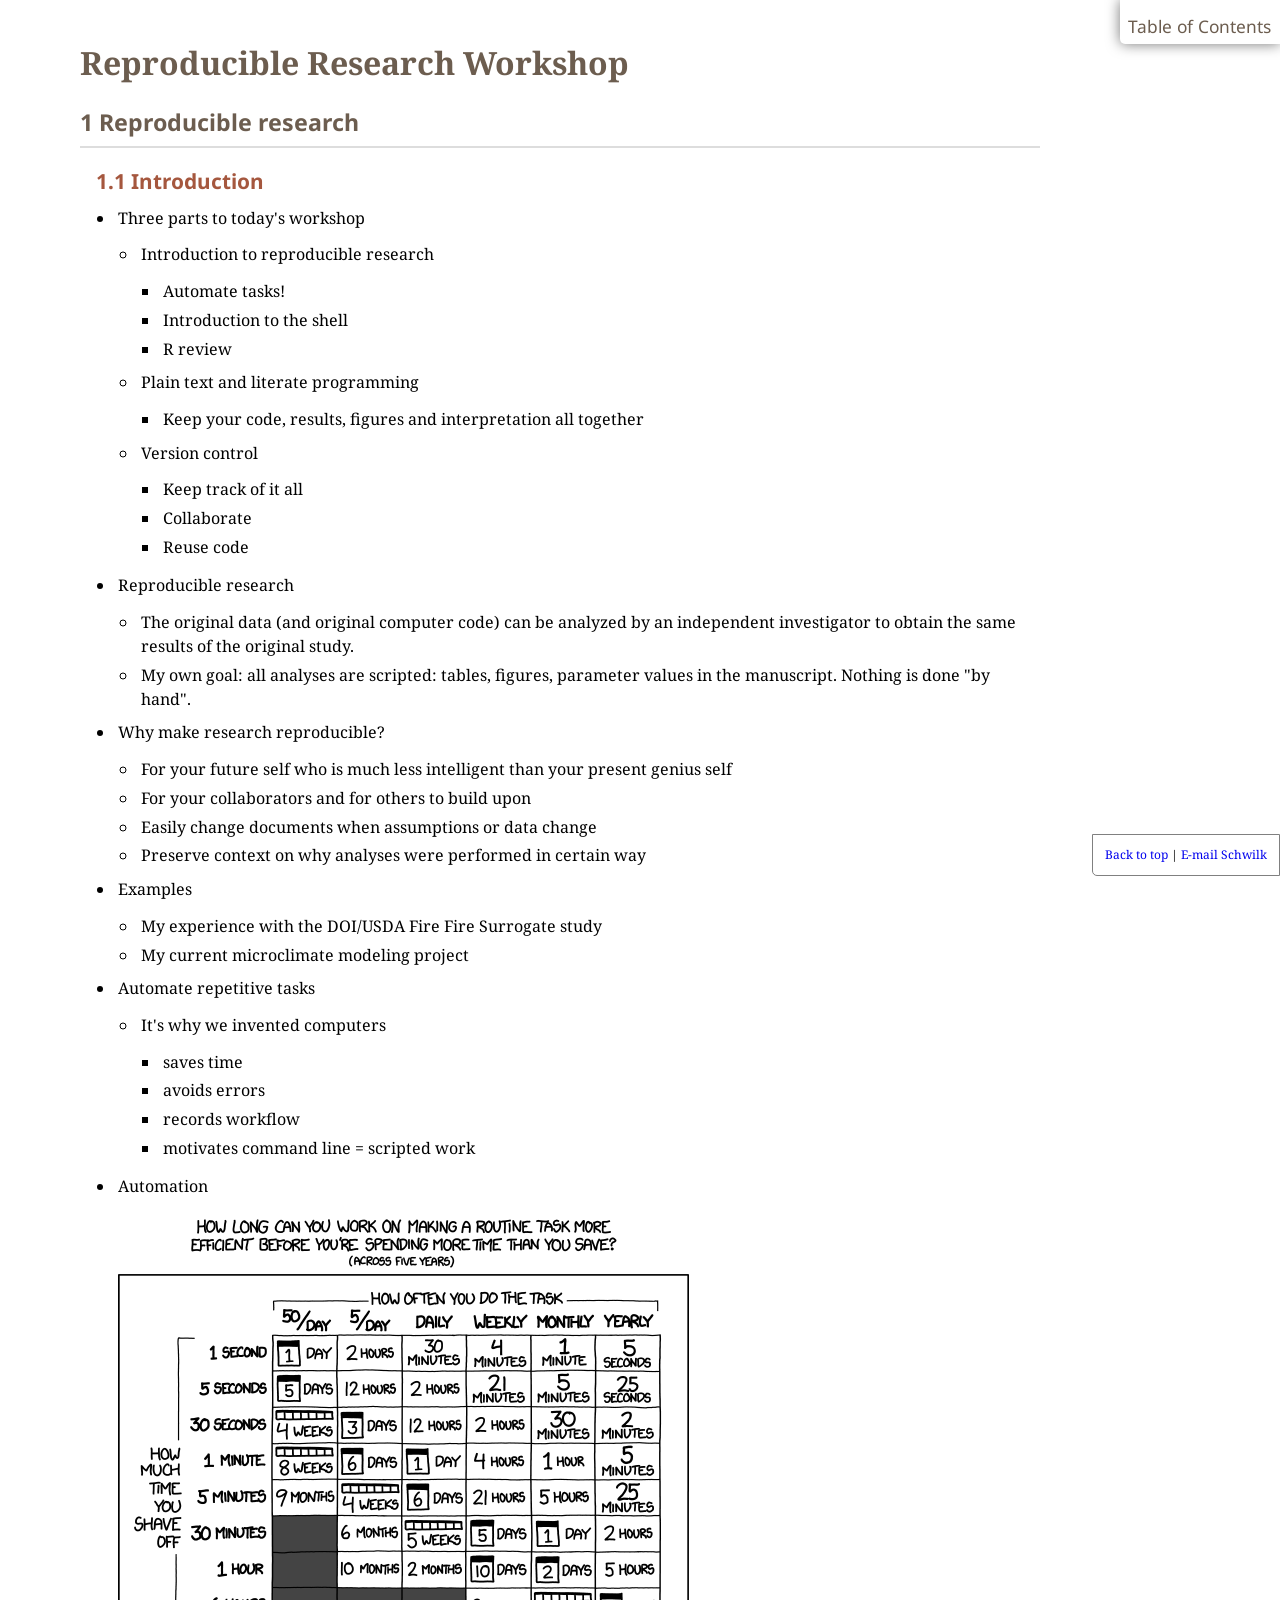
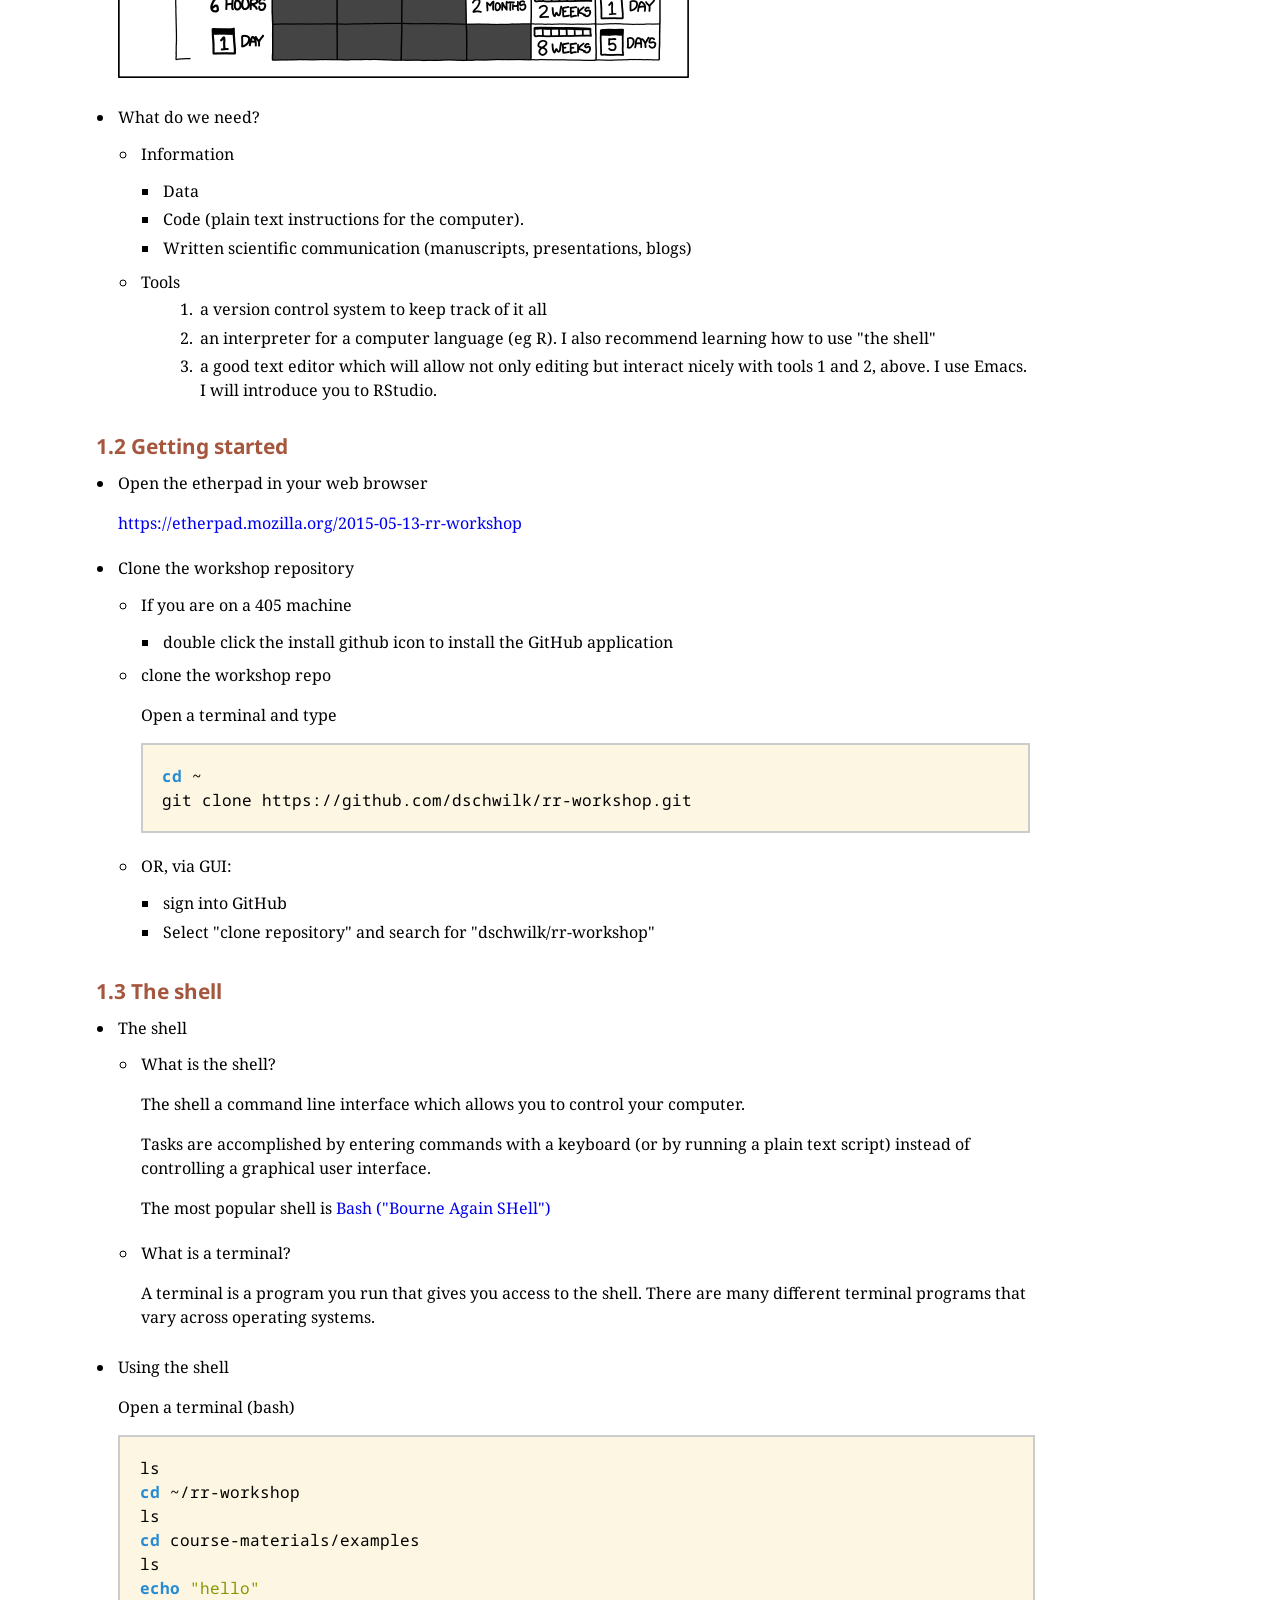
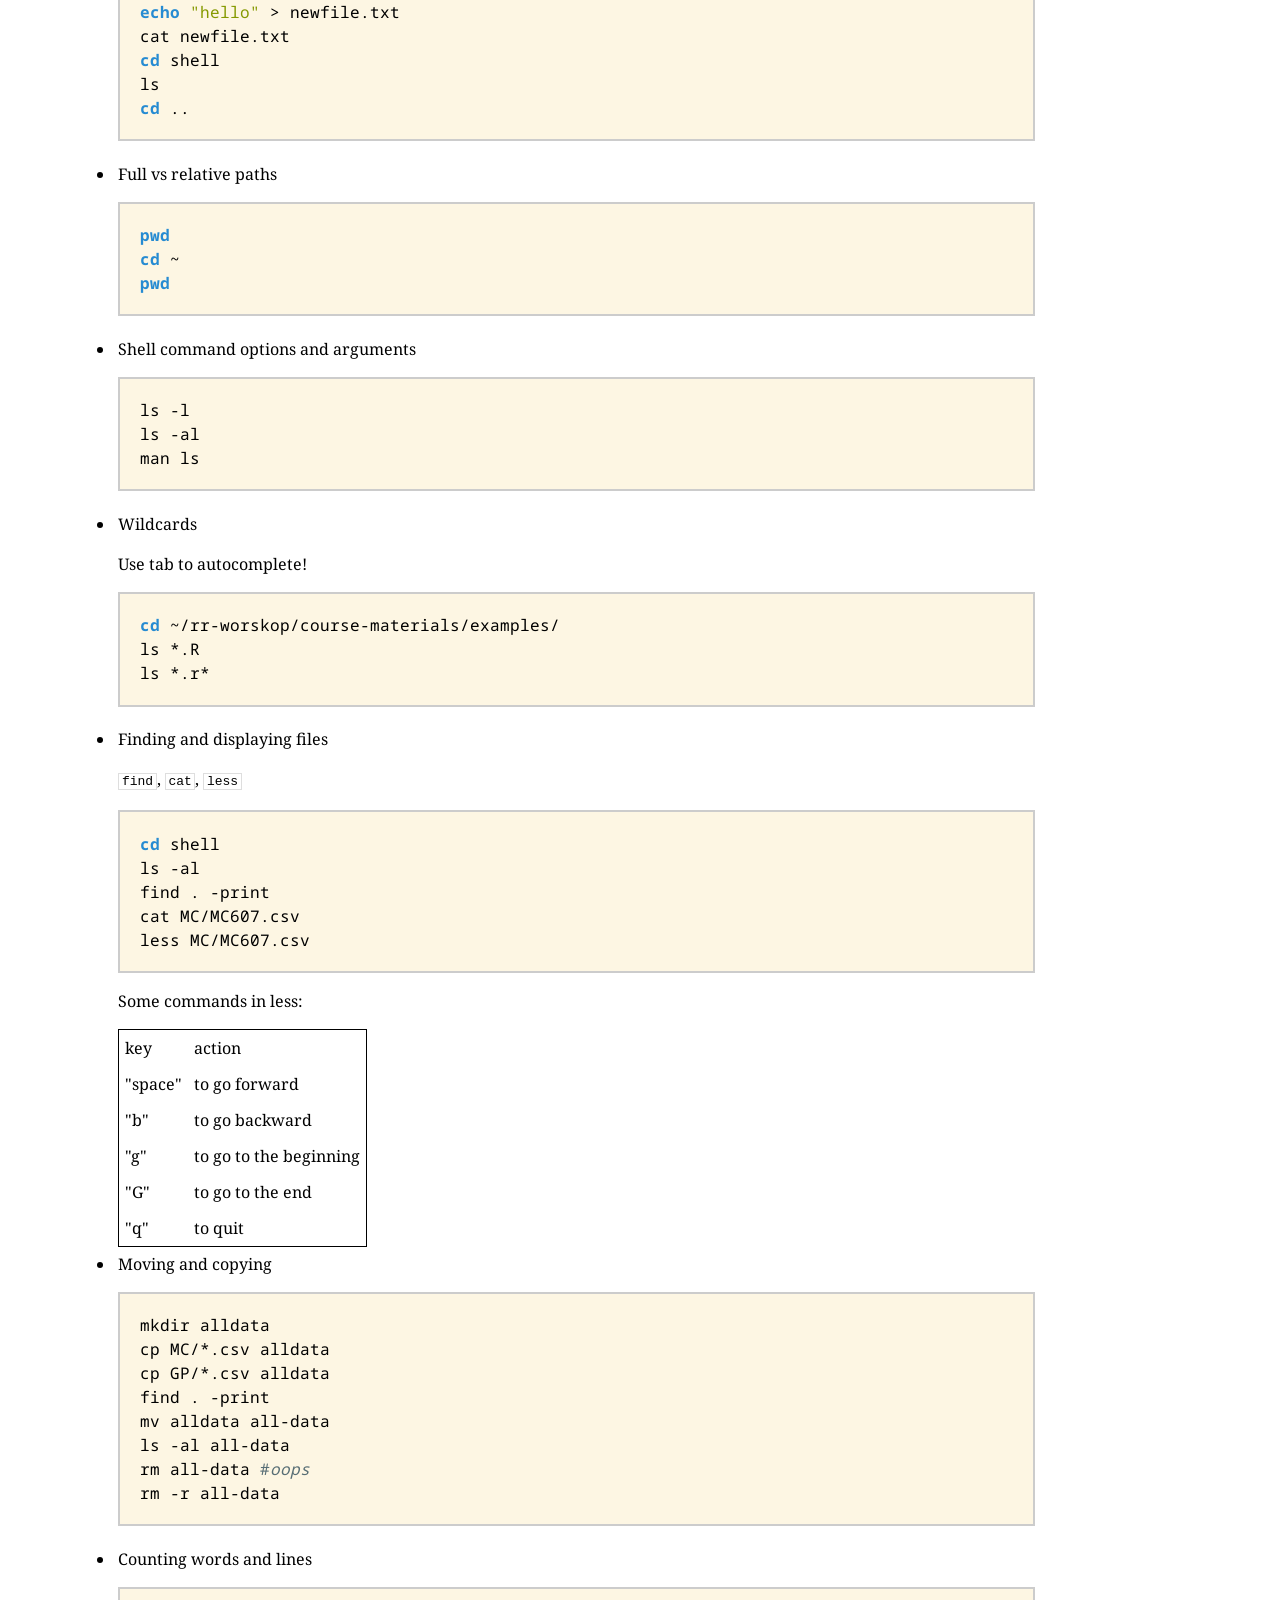
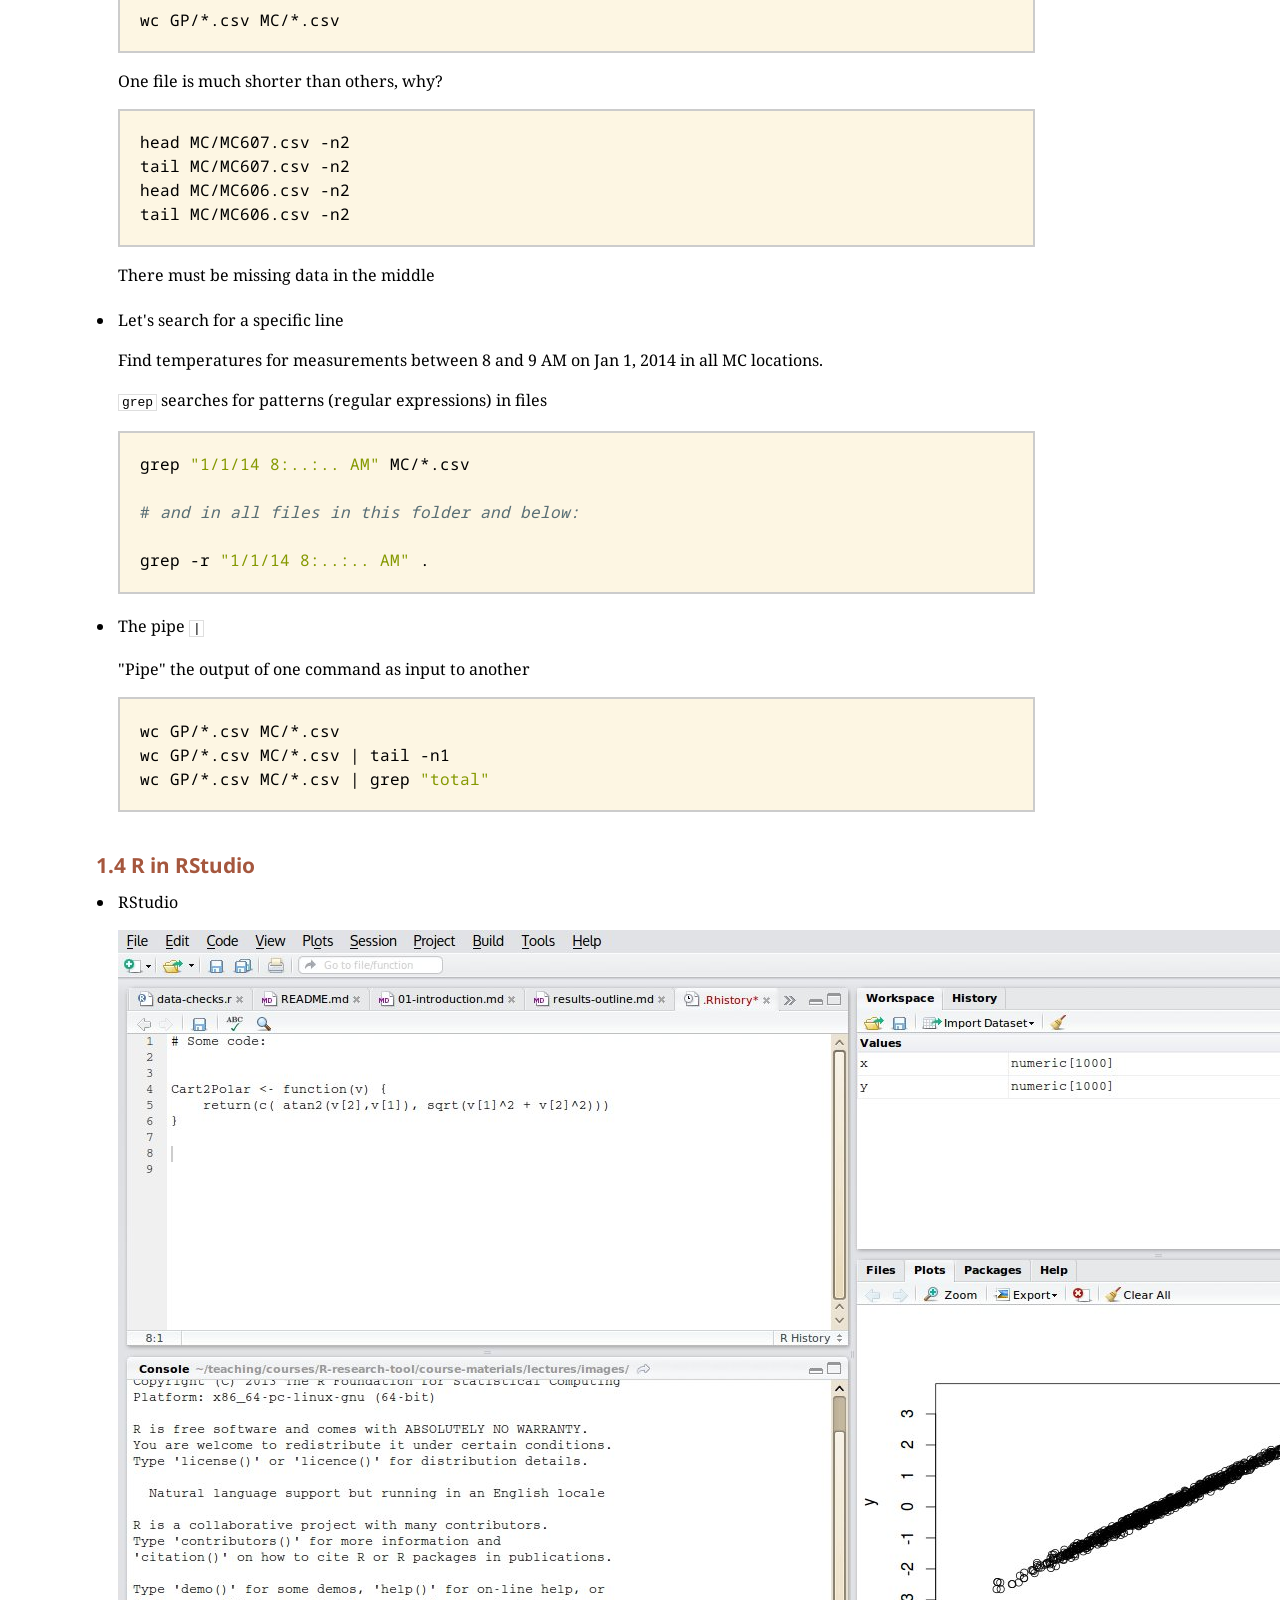
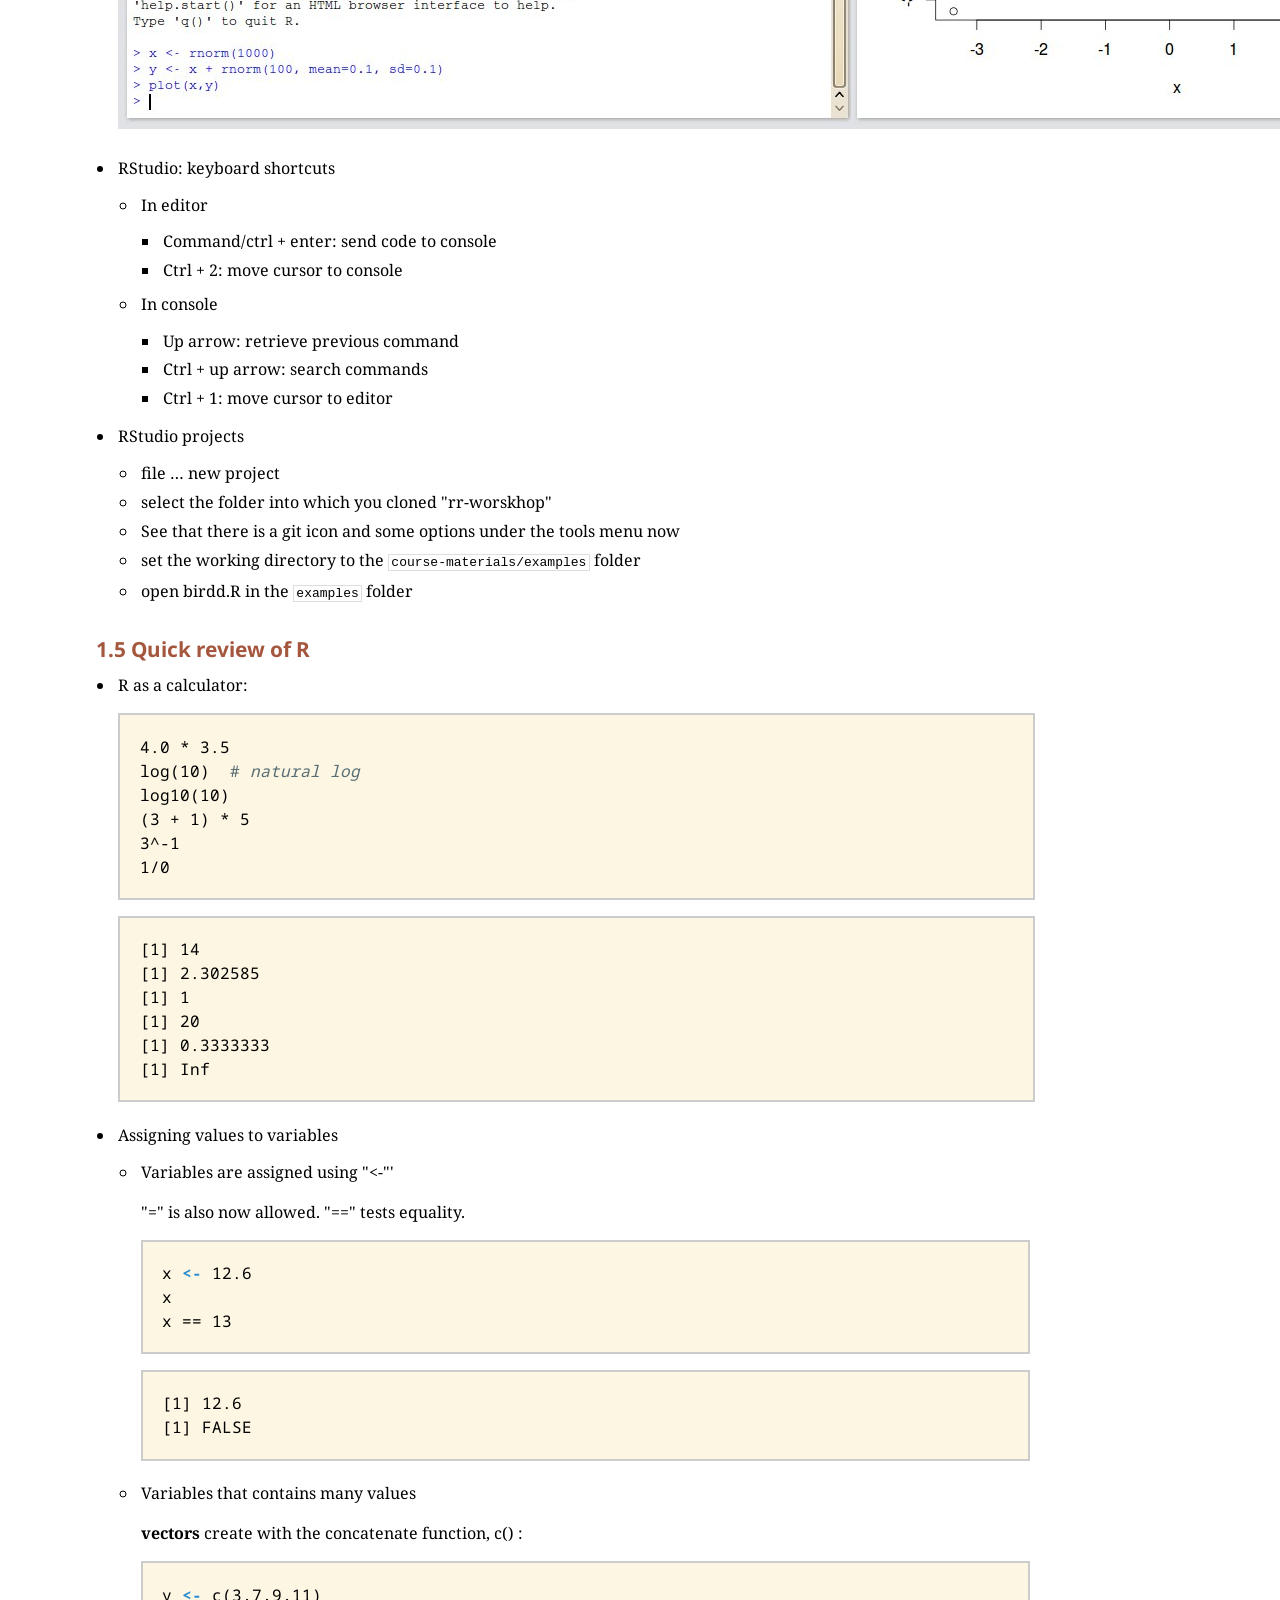
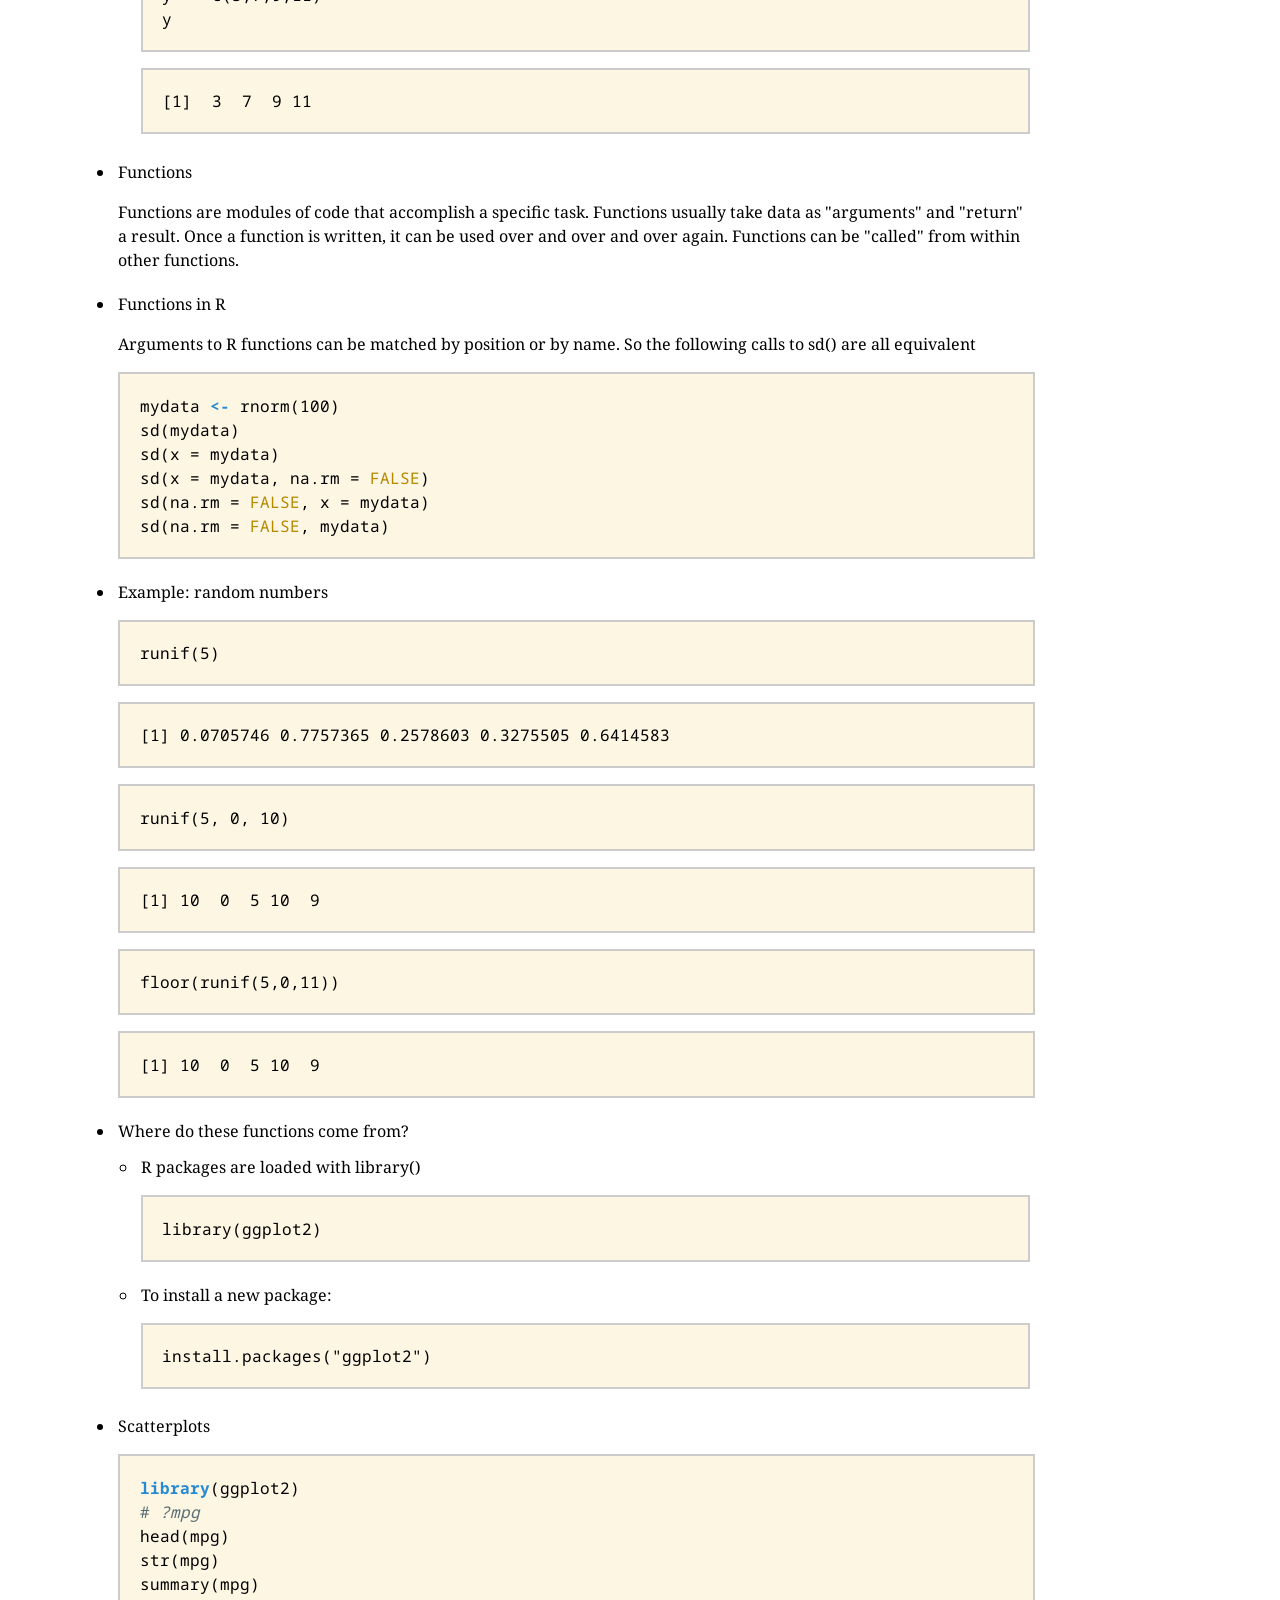
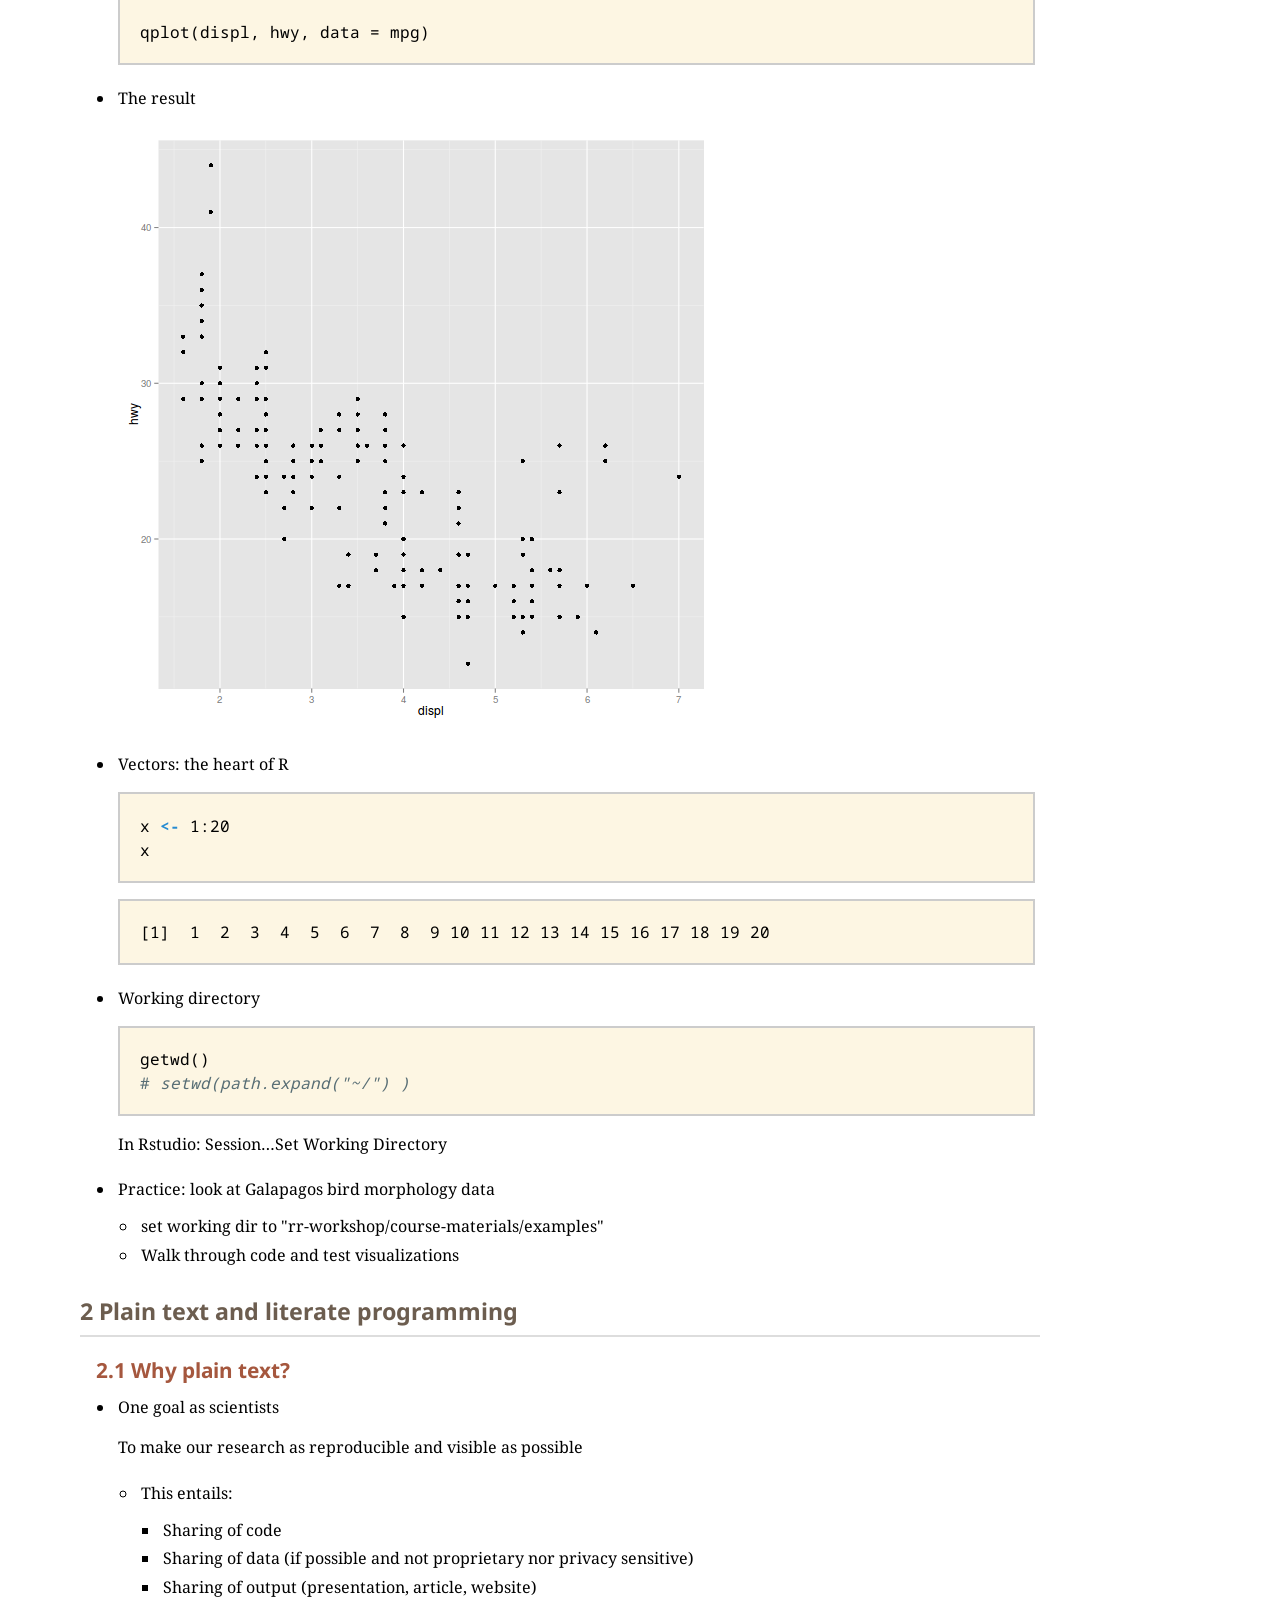
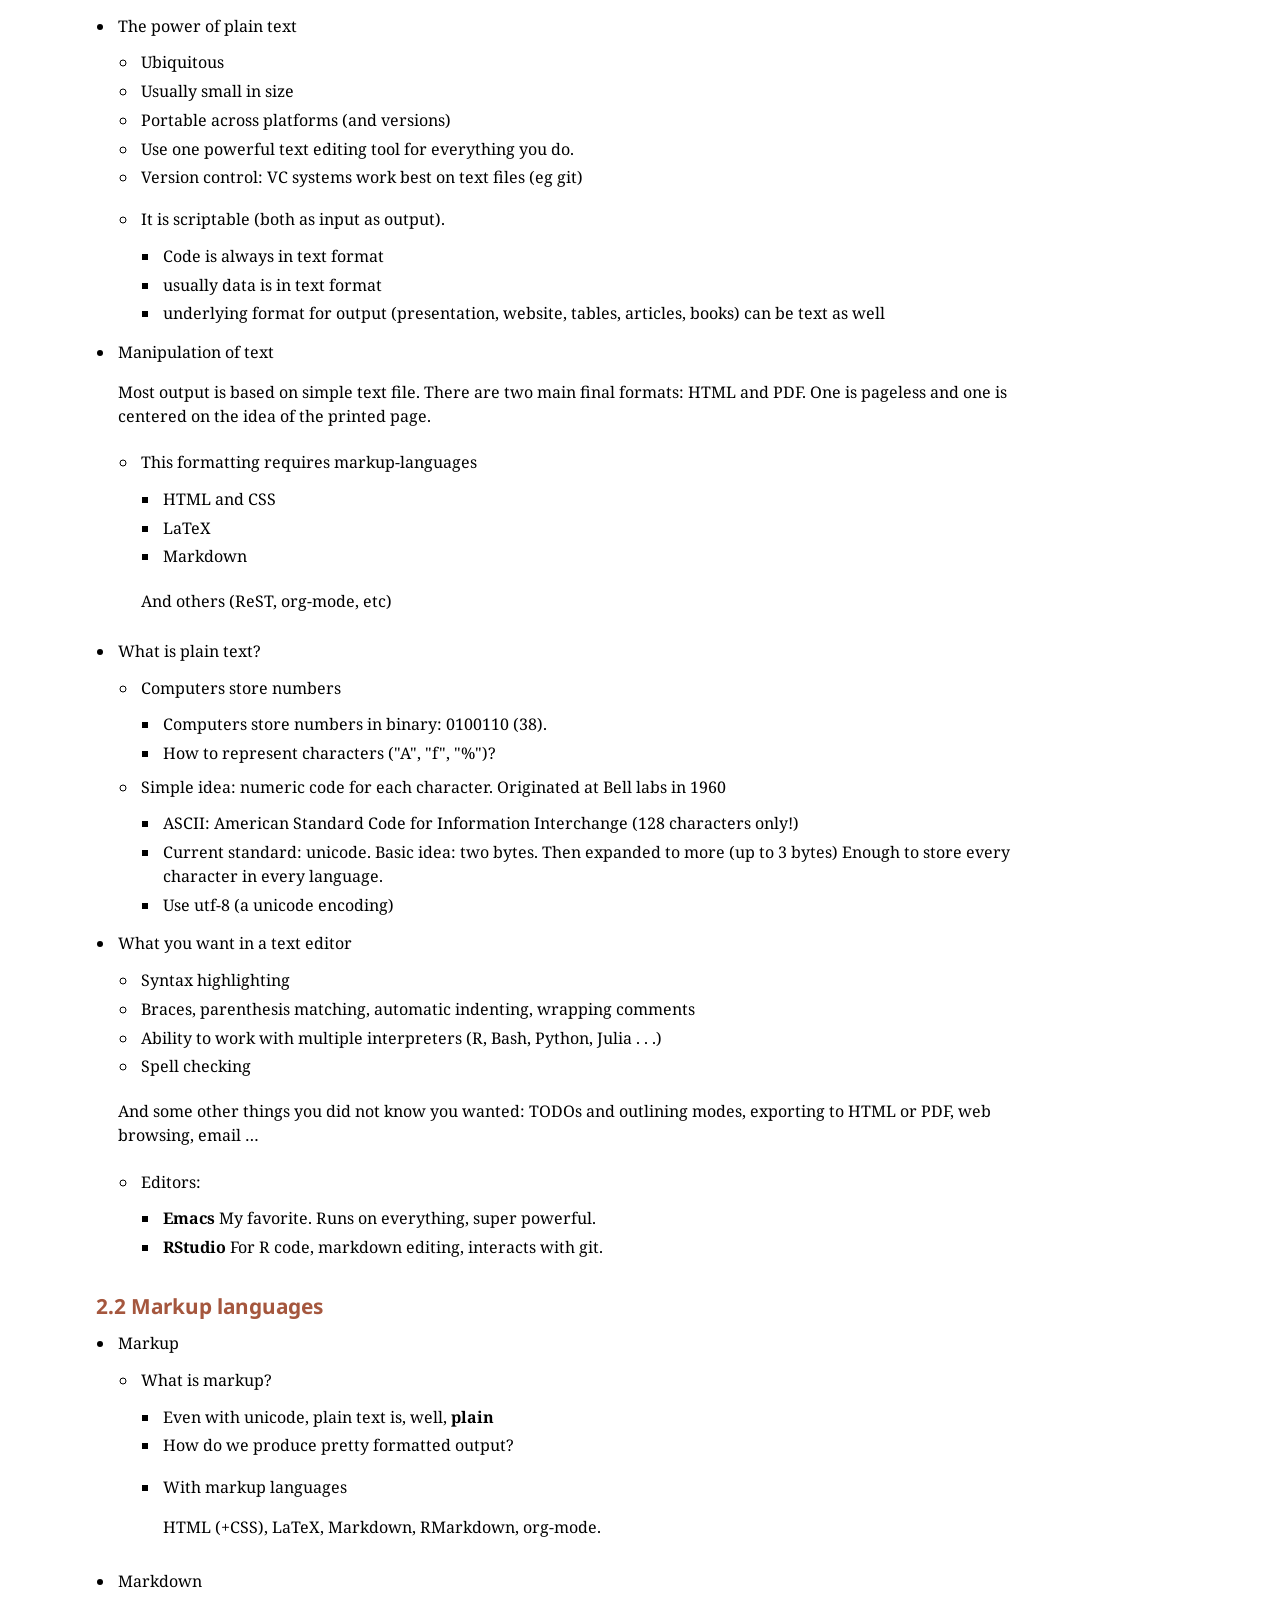
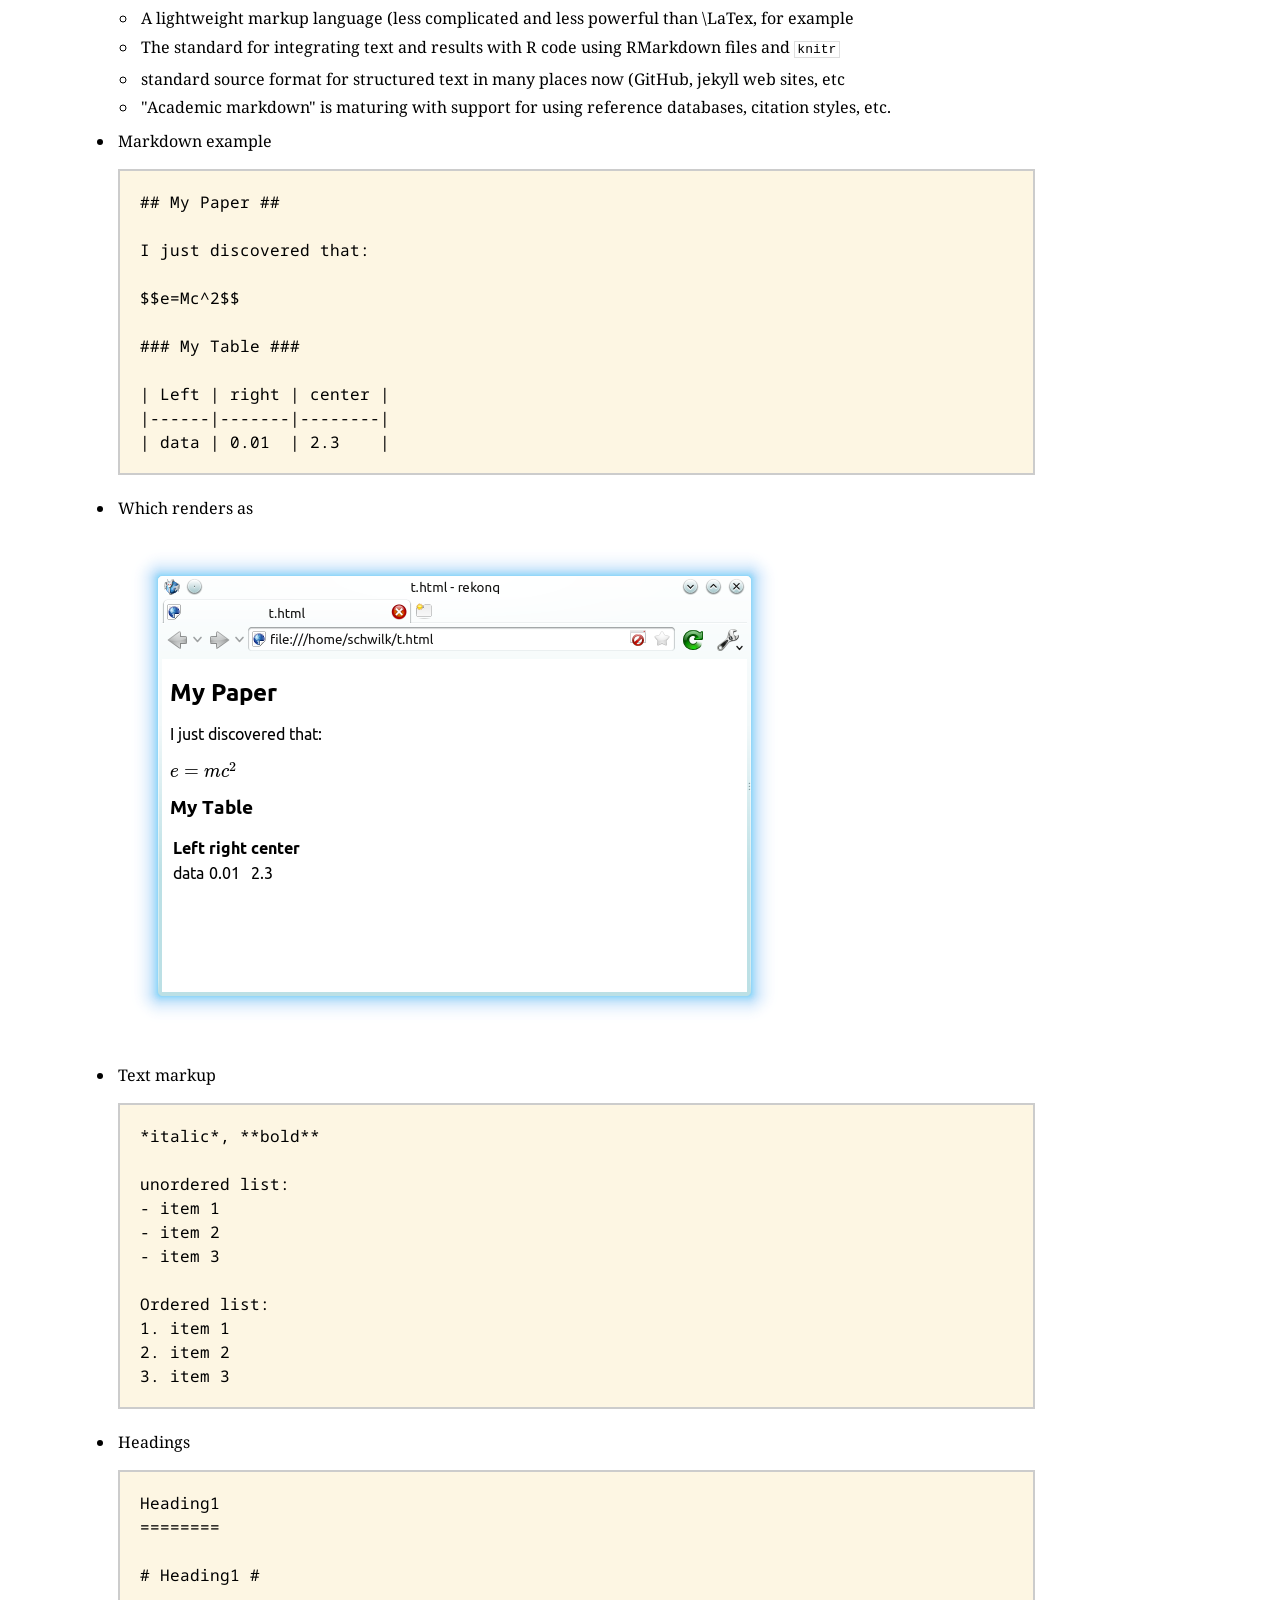
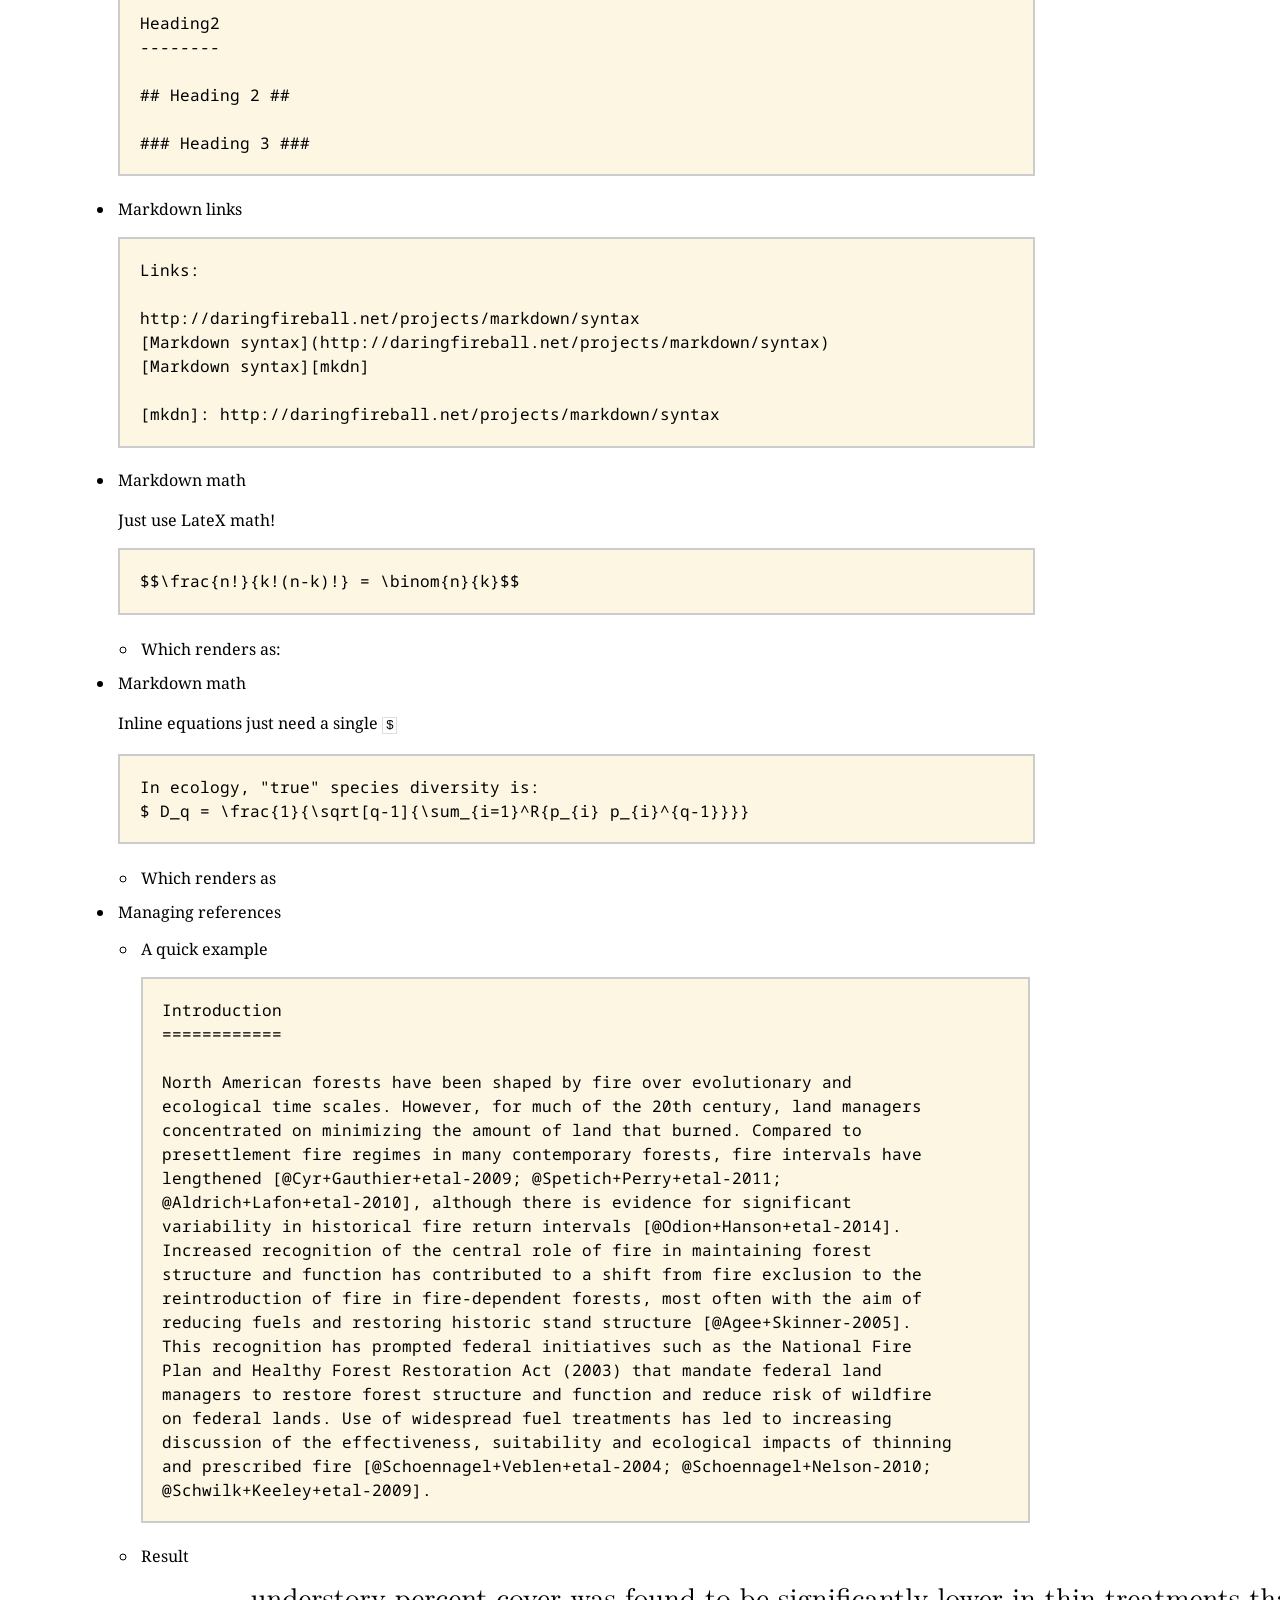
==== commit 915bfdc2: "Generated gh-pages for commit 67e0864 Author: Dylan W. Schwilk <dylan@schwilk.org>     fix typo" ====
--- a/lectures/reproducible-research-workshop.html
+++ b/lectures/reproducible-research-workshop.html
@@ -252,7 +252,7 @@
 <div id="outline-container-sec-1-2" class="outline-3">
 <h3 id="sec-1-2"><span class="section-number-3">1.2</span> Getting started</h3>
 <div class="outline-text-3" id="text-1-2">
-</div><ul class="org-ul"><li><a id="sec-1-2-1" name="sec-1-2-1"></a>Open the etherpad in your web brwser<br  /><div class="outline-text-4" id="text-1-2-1">
+</div><ul class="org-ul"><li><a id="sec-1-2-1" name="sec-1-2-1"></a>Open the etherpad in your web browser<br  /><div class="outline-text-4" id="text-1-2-1">
 <p>
 <a href="https://etherpad.mozilla.org/2015-05-13-rr-workshop">https://etherpad.mozilla.org/2015-05-13-rr-workshop</a>
 </p>
